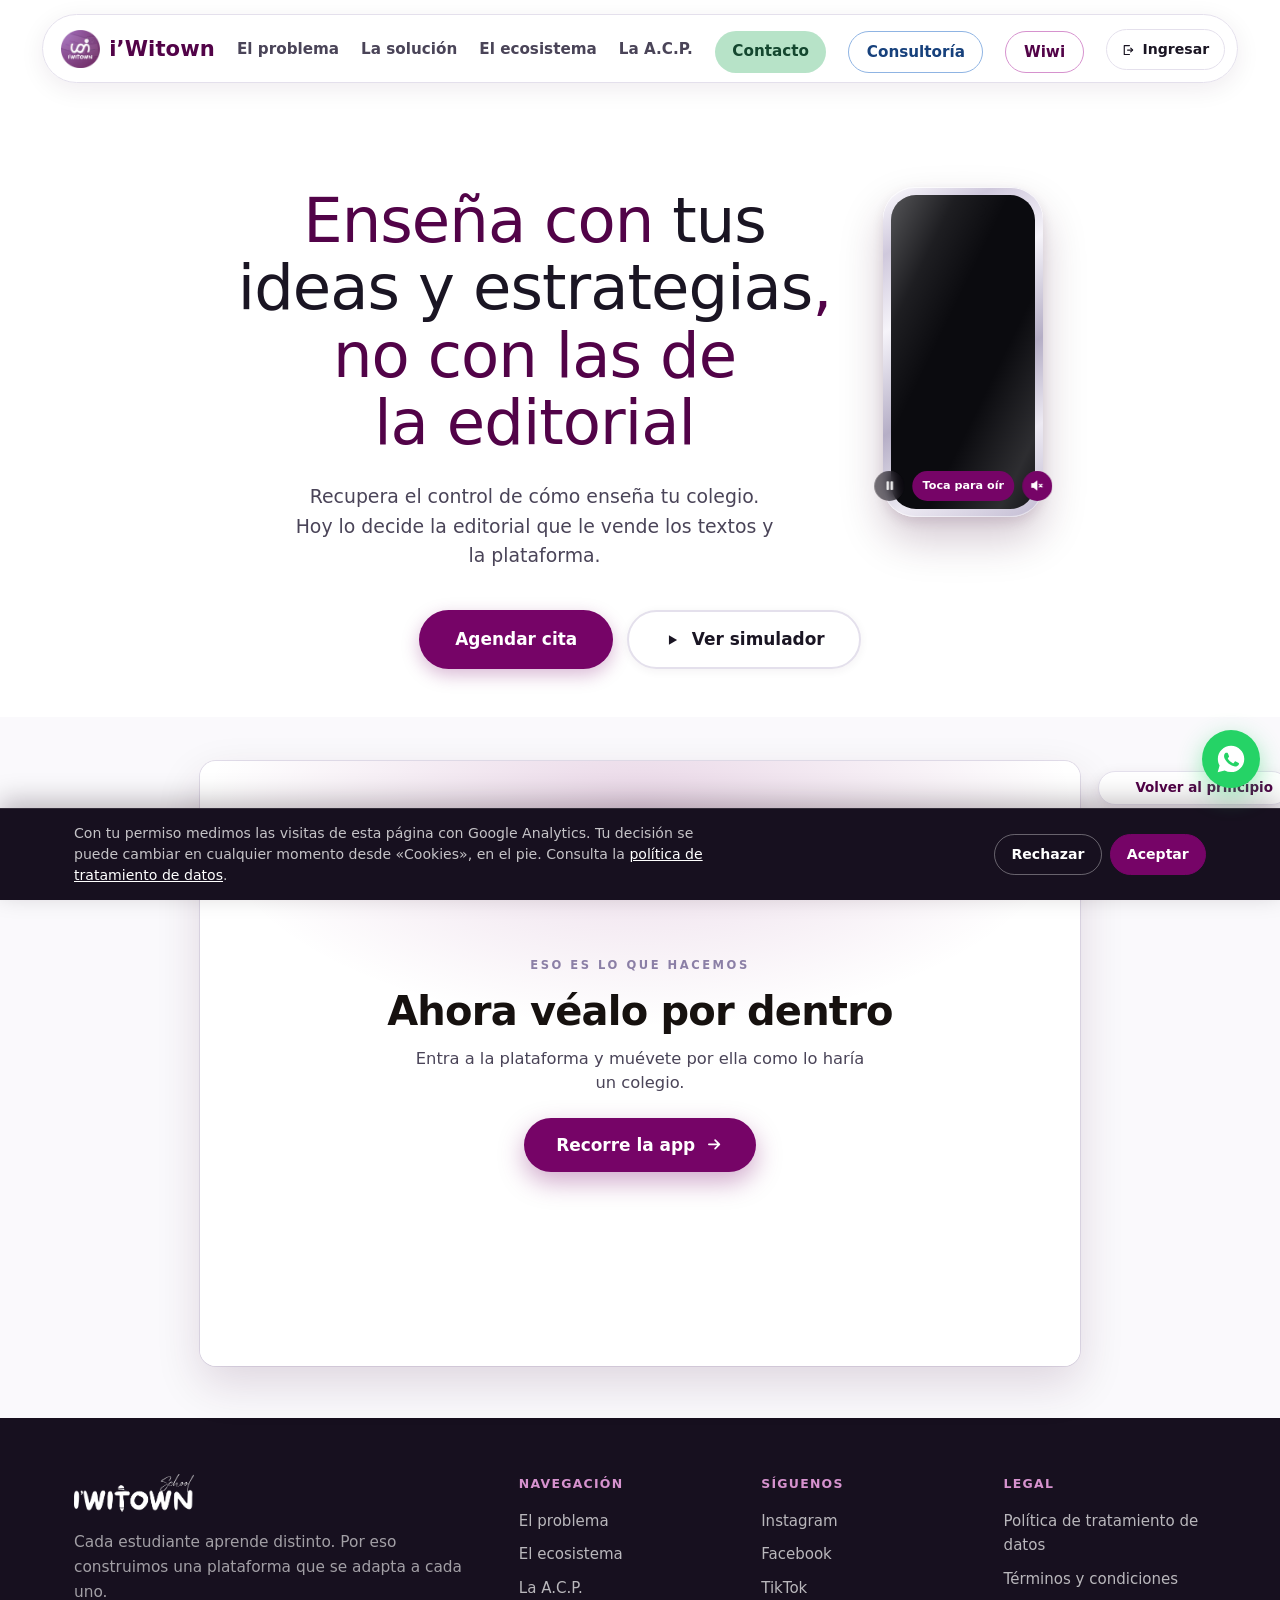
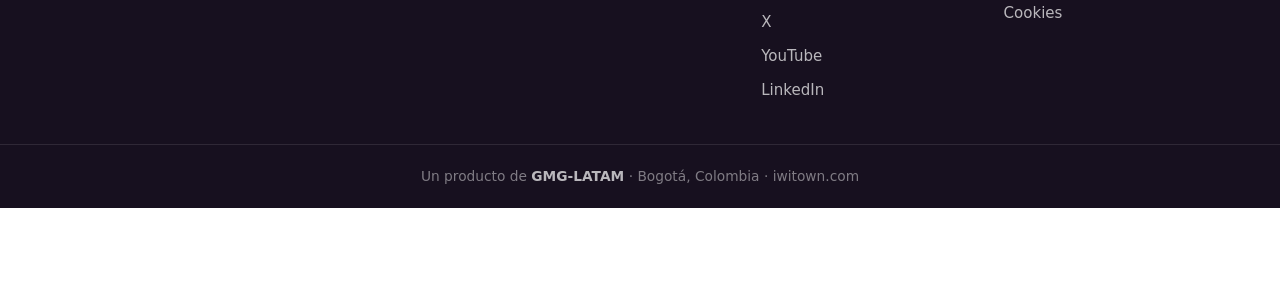
==== index.html @ f8444c2e "feat(analitica): GA4 que no mide a nadie sin permiso La landing pasa a medir visitas con Google Anal" ====
<!DOCTYPE html>
<html lang="es-CO">
<head>
<meta charset="UTF-8">
<meta name="viewport" content="width=device-width, initial-scale=1">

<!-- Los css, los js y los assets se piden con rutas relativas, y ahora la
     pagina se sirve tambien en /solucion, /acp... Sin esta base, una direccion
     con barra final (/solucion/) los buscaria en /solucion/css/ y la pagina
     saldria sin estilos. Una linea evita tener que volver absolutas las 42
     rutas del documento. -->
<base href="/">

<title>i'Witown — Que el colegio muestre su propia identidad</title>
<meta name="description" content="i'Witown es la plataforma EdTech colombiana que personaliza el aprendizaje de cada estudiante de primaria con la Arquitectura Cognitiva Personalizada. Un ecosistema completo para rectores, docentes, padres y estudiantes.">

<!-- ============================================================
     REDES SOCIALES (Open Graph) — REEMPLAZAR la URL del dominio
     y la imagen de portada cuando estén listas.
     ============================================================ -->
<meta property="og:type" content="website">
<meta property="og:title" content="i'Witown — Que el colegio muestre su propia identidad">
<meta property="og:description" content="Plataforma EdTech colombiana para colegios de primaria. Personaliza el aprendizaje de cada estudiante.">
<meta property="og:image" content="assets/img/og-portada.jpg">
<meta property="og:url" content="https://iwitown.com">
<meta name="theme-color" content="#5B21B6">

<!-- El icono de la pestaña, en cuatro tamaños. El navegador escoge el que le
     sirve: 32 px para la pestaña y 96 px para esa misma pestaña en pantallas
     Retina, 48 px es el que usa Google en los resultados de búsqueda, y 180 px
     cuando alguien guarda el sitio en la pantalla de un iPhone. Salen todos del
     mismo logo; se regeneran con ffmpeg si cambia. -->
<link rel="icon" href="assets/img/favicon-32.png?v=313" sizes="32x32" type="image/png">
<link rel="icon" href="assets/img/favicon-48.png?v=313" sizes="48x48" type="image/png">
<link rel="icon" href="assets/img/favicon-96.png?v=313" sizes="96x96" type="image/png">
<link rel="apple-touch-icon" href="assets/img/favicon-180.png?v=313" sizes="180x180">
<link rel="stylesheet" href="css/styles.css?v=313">
<link rel="stylesheet" href="css/simulador.css?v=313">
<link rel="stylesheet" href="css/actividades.css?v=313">
<link rel="stylesheet" href="css/presentacion.css?v=313">
<link rel="stylesheet" href="css/apps.css?v=313">
<link rel="stylesheet" href="css/consultoria.css?v=313">
</head>
<body>

<!-- =================== BARRA SUPERIOR =================== -->
<header class="nav" id="nav">
  <div class="contenedor nav__inner">
    <!-- El sello y el nombre llevan a sitios distintos: el sello
         abre la animación de la marca, el nombre va al inicio. -->
    <div class="nav__marca">
      <a href="/marca" class="nav__sello" id="navSello"
         aria-label="Ver la animación de la marca">
        <img src="assets/img/marca-circular.webp?v=313" alt="" class="nav__logo">
      </a>
      <a href="/" class="nav__nombre">i’Witown</a>
    </div>

    <nav class="nav__links" id="menu">
      <a href="/problema">El problema</a>
      <a href="/solucion">La solución</a>
      <a href="/ecosistema">El ecosistema</a>
      <a href="/acp">La A.C.P.</a>
      <a href="/contacto" class="nav__verde">Contacto</a>
      <a href="/consultoria" class="nav__azul">Consultoría</a>
      <!-- A dónde lleva se pone en js/script.js, en WIWI -->
      <a href="#" class="nav__wiwi" data-wiwi>Wiwi</a>
    </nav>


    <!-- Para quien ya tiene cuenta. La dirección está en js/script.js -->
    <a href="#" class="nav__ingresar" data-ingresar>
      <svg viewBox="0 0 24 24" aria-hidden="true">
        <path d="M14.4 4.4H5.6v15.2h8.8"/><path d="M11.2 12h8.4"/>
        <path d="M16.6 8.8 19.8 12l-3.2 3.2"/>
      </svg>
      Ingresar
    </a>

    <button class="nav__burger" id="burger" aria-label="Abrir menú" aria-expanded="false">
      <span></span><span></span><span></span>
    </button>
  </div>
</header>

<main>

<!-- ============================================================
     LA ANIMACIÓN DE LA MARCA

     Se abre al tocar el sello redondo del menú (el nombre de al
     lado sigue llevando al inicio). El video corre solo, sin
     controles; cuando termina, un círculo sale del centro y se va
     hasta el sello del menú, y ahí mismo se abre el inicio.

     ┌────────────────────────────────────────────────────────┐
     │  PARA CAMBIAR EL VIDEO                                   │
     │                                                          │
     │  Se reemplaza assets/video/marca.mp4 por otro con el     │
     │  mismo nombre. Los tiempos del círculo están arriba de   │
     │  js/marca.js.                                            │
     └────────────────────────────────────────────────────────┘
     ============================================================ -->
<section class="marca" id="marca" hidden>
  <div class="marca__escena" id="marcaEscena">
    <video class="marca__video" id="marcaVideo"
           src="assets/video/marca.mp4?v=313"
           muted playsinline preload="auto"></video>
  </div>
</section>

<!-- ============================================================
     0. LA PORTADA

     Lo primero que se ve. Dice en una frase qué hace i'Witown, y
     deja dos caminos: pedir una demo o ver el simulador.

     ┌──────────────────────────────────────────────────────────┐
     │  PARA CAMBIAR LA FRASE GRANDE                            │
     │                                                          │
     │  Está aquí mismo, en el h1. La parte que va en morado    │
     │  es la que está dentro de <span class="portada__…">.     │
     └──────────────────────────────────────────────────────────┘
     ============================================================ -->
<section class="portada" id="inicio">
  <div class="contenedor portada__inner">

    <div class="portada__texto">

    <h1 class="portada__titulo">
      Enseña con <span class="portada__resalte">tus ideas y estrategias</span>,
      no con las de la editorial
    </h1>

    <p class="portada__bajada">
      Recupera el control de cómo enseña tu colegio. Hoy lo decide la
      editorial que le vende los textos y la plataforma.
    </p>


    </div><!-- /portada__texto -->

    <!-- ============================================================
         EL CELULAR

         Un marco de vidrio con el video de la presentación adentro,
         en silencio y repitiéndose. Es el mismo archivo que usa el
         simulador de más abajo, así que no pesa el doble: el
         navegador lo baja una sola vez.

         El video ya viene vertical, grabado para esto. Es
         assets/video/portada-vertical.mp4: para cambiarlo, se
         reemplaza ese archivo y ya.
         ============================================================ -->
    <div class="portada__celular">
      <div class="celular">
        <span class="celular__isla" aria-hidden="true"></span>
        <video class="celular__video" id="celVideo" autoplay loop muted playsinline
               preload="auto" aria-label="Presentación de i'Witown">
          <source src="assets/video/portada-vertical.mp4?v=313" type="video/mp4">
        </video>
        <span class="celular__brillo" aria-hidden="true"></span>

        <!-- Los mandos. El de la izquierda pausa y sigue; el de la
             derecha prende y apaga el sonido. -->
        <div class="celular__mandos">
          <button type="button" class="celular__mando" id="celPausa" aria-label="Pausar">
            <svg class="celular__ico celular__ico--pausa" viewBox="0 0 24 24" aria-hidden="true">
              <rect x="7" y="5" width="3.6" height="14" rx="1.2"/>
              <rect x="13.4" y="5" width="3.6" height="14" rx="1.2"/>
            </svg>
            <svg class="celular__ico celular__ico--play" viewBox="0 0 24 24" aria-hidden="true">
              <path d="M8 5.4v13.2L19 12z"/>
            </svg>
          </button>

          <span class="celular__aviso" id="celAviso" aria-hidden="true">Toca para oír</span>

          <button type="button" class="celular__mando" id="celSonido" aria-label="Activar sonido">
            <svg class="celular__ico celular__ico--con" viewBox="0 0 24 24" aria-hidden="true">
              <path d="M4 9.2h3.4L12 5.4v13.2L7.4 14.8H4z"/>
              <path d="M15.6 9.4a3.6 3.6 0 0 1 0 5.2M18.2 7a7 7 0 0 1 0 10"/>
            </svg>
            <svg class="celular__ico celular__ico--sin" viewBox="0 0 24 24" aria-hidden="true">
              <path d="M4 9.2h3.4L12 5.4v13.2L7.4 14.8H4z"/>
              <path d="M16 10l4.4 4.4M20.4 10 16 14.4"/>
            </svg>
          </button>
        </div>
      </div>
    </div>

  </div>

  <!-- Los botones van aparte, fuera de las dos columnas: así quedan
       centrados con la página entera y no con la columna del texto. -->
  <div class="contenedor">
    <div class="portada__botones">
      <a href="/contacto" class="btn btn--morado btn--grande">Agendar cita</a>

      <!-- "data-reinicia" hace que la presentación vuelva a empezar
           desde el primer video. Lo maneja js/presentacion.js. -->
      <a href="/#presentacion" class="btn btn--linea btn--grande" data-reinicia>
        <svg viewBox="0 0 24 24" aria-hidden="true" class="portada__play">
          <path d="M8 5.6v12.8L19 12z"/>
        </svg>
        Ver simulador
      </a>
    </div>
  </div>

</section>

<!-- ============================================================
     1. PRESENTACIÓN INICIAL
     Video de la presentadora + transcripción que se va marcando
     al lado. Es lo primero que ve el visitante: para cuando llega
     al simulador, ya sabe cuál es el problema.

     El texto de la transcripción está en js/presentacion.js
     ============================================================ -->
<section class="pres" id="presentacion">
  <div class="contenedor">
    <!-- ============================================================
         EL MARCO

         Un solo recuadro de tamaño fijo. Los videos, la frase y la app
         van TODOS aquí adentro, uno encima del otro, y se van turnando.
         El marco nunca cambia de tamaño: lo que no quepa se desplaza
         por dentro.

         Para hacerlo más alto o más bajo se cambia la proporción en
         css/presentacion.css (.escenario { aspect-ratio }).
         ============================================================ -->
    <div class="escena">

    <div class="escenario">

    <!-- ---- PASO 1: los videos con sus subtítulos ---- -->
    <div class="pres__grid" id="pasoVideos">

      <!-- ---- Video ---- -->
      <figure class="pres__video">
        <!-- El archivo lo pone js/presentacion.js, que va pasando
             de un video al siguiente (lista PRES_VIDEOS). -->
        <video id="presVideo" muted autoplay playsinline preload="auto">
          Tu navegador no puede mostrar este video.
        </video>

        <!-- Sale solo si el navegador no deja arrancar el video solo -->
        <button type="button" class="pres__play" id="presPlay" hidden aria-label="Reproducir la presentación">
          <svg viewBox="0 0 24 24" aria-hidden="true"><path d="M8 5l12 7-12 7z"/></svg>
        </button>

        <!-- Pausa y detener. Solo salen en los videos que lo pidan:
             es el campo "controles" de js/presentacion.js. -->
        <div class="pres__mandos" id="presMandos" hidden>
          <button type="button" class="pres__mando" id="presPausa" aria-pressed="false">
            <svg class="pres__ico pres__ico--pausa" viewBox="0 0 24 24" aria-hidden="true">
              <rect x="6.5" y="5" width="4" height="14" rx="1.2"/>
              <rect x="13.5" y="5" width="4" height="14" rx="1.2"/>
            </svg>
            <svg class="pres__ico pres__ico--play" viewBox="0 0 24 24" aria-hidden="true">
              <path d="M8 5l11 7-11 7z"/>
            </svg>
            <span class="pres__mando-txt">Pausa</span>
          </button>

          <button type="button" class="pres__mando" id="presStop">
            <svg class="pres__ico" viewBox="0 0 24 24" aria-hidden="true">
              <rect x="6" y="6" width="12" height="12" rx="2"/>
            </svg>
            <span class="pres__mando-txt">Detener</span>
          </button>
        </div>

        <button type="button" class="pres__sonido" id="presSonido" aria-pressed="false">
          <svg viewBox="0 0 24 24" aria-hidden="true">
            <path d="M11 5L6 9H2v6h4l5 4z"/>
            <g class="pres__tachado"><path d="M22 9l-6 6M16 9l6 6"/></g>
            <g class="pres__onda"><path d="M15.5 8.5a5 5 0 0 1 0 7"/><path d="M18.5 6a9 9 0 0 1 0 12"/></g>
          </svg>
          <span class="pres__sonido-txt">Activar sonido</span>
        </button>

        <!-- Subtítulos sobre el video, estilo CC de YouTube.
             El texto lo pone js/presentacion.js; el color del banner
             se cambia en css/presentacion.css (--pres-cc-fondo). -->
        <div class="pres__cc" id="presCC" hidden>
          <span class="pres__cc-txt" id="presCCTxt"></span>
        </div>

        <div class="pres__barra"><span id="presProgreso"></span></div>
      </figure>

    </div><!-- /pres__grid — fin del paso de los videos -->

    <!-- ============================================================
         PASO 2: LA FRASE
         Sale cuando terminan los videos, en el mismo marco, y a los
         pocos segundos da paso a la app. El texto y los segundos que
         dura están en js/presentacion.js.
         ============================================================ -->
    <div class="frase" id="pasoFrase" hidden>
      <p class="frase__arriba" id="fraseArriba">Lo que debes esperar de una app escolar</p>
      <p class="frase__grande" id="fraseGrande">Presenta tus propios contenidos.</p>
    </div>

    <!-- ============================================================
         PASO 3: LA APP — SIMULADOR, VISTA 1: MODALIDAD
         Va dentro del mismo contenedor que los videos, para que se
         sienta una sola secuencia y no dos secciones distintas.
         Los textos, el tema y los recursos están en js/simulador.js.
         ============================================================ -->
    <div class="pres__app" id="pasoApp" hidden>

      <div class="sim__intro">
        <p class="sim__paso" id="simPaso">Paso 1 de 4</p>
        <p class="sim__instruccion">Haz clic en cualquier modalidad y míralo tú mismo</p>
        <button type="button" class="pres__volver" data-lleva="apps">← Volver al recorrido</button>
      </div>

    <div class="vt" id="simVentanaDocente">

      <div class="vt__barra">
        <svg class="vt__barra-ico" viewBox="0 0 24 24" aria-hidden="true"><rect x="3" y="3" width="18" height="18" rx="2"/><path d="M9 3v18"/></svg>
        <div class="vt__usuario">
          <p class="vt__nombre" id="simDocente">Diana Carolina Bustamante Miranda</p>
          <p class="vt__colegio" id="simColegio">Colegio Santa María</p>
        </div>
        <div class="vt__acciones">
          <svg class="vt__barra-ico" viewBox="0 0 24 24" aria-hidden="true"><path d="M18 8A6 6 0 0 0 6 8c0 7-3 9-3 9h18s-3-2-3-9"/><path d="M13.7 21a2 2 0 0 1-3.4 0"/></svg>
          <svg class="vt__barra-ico" viewBox="0 0 24 24" aria-hidden="true"><circle cx="12" cy="12" r="10"/><path d="M9.09 9a3 3 0 0 1 5.83 1c0 2-3 3-3 3"/><path d="M12 17h.01"/></svg>
          <span class="vt__marca">WITEACHER <em>i'Witown</em></span>
          <svg class="vt__barra-ico" viewBox="0 0 24 24" aria-hidden="true"><path d="M9 21H5a2 2 0 0 1-2-2V5a2 2 0 0 1 2-2h4"/><path d="M16 17l5-5-5-5"/><path d="M21 12H9"/></svg>
        </div>
      </div>

      <div class="vt__cuerpo">

        <!-- Menú lateral (decorativo, reproduce el de la plataforma real) -->
        <aside class="vt__lateral" aria-hidden="true">
          <span><svg viewBox="0 0 24 24"><path d="M3 9l9-7 9 7v11a2 2 0 0 1-2 2H5a2 2 0 0 1-2-2z"/><path d="M9 22V12h6v10"/></svg></span>
          <span><svg viewBox="0 0 24 24"><rect x="3" y="4" width="18" height="18" rx="2"/><path d="M16 2v4M8 2v4M3 10h18"/></svg></span>
          <span class="is-actual"><svg viewBox="0 0 24 24"><path d="M16 4h2a2 2 0 0 1 2 2v14a2 2 0 0 1-2 2H6a2 2 0 0 1-2-2V6a2 2 0 0 1 2-2h2"/><rect x="8" y="2" width="8" height="4" rx="1"/></svg></span>
          <span><svg viewBox="0 0 24 24"><path d="M4 19.5A2.5 2.5 0 0 1 6.5 17H20"/><path d="M6.5 2H20v20H6.5A2.5 2.5 0 0 1 4 19.5v-15A2.5 2.5 0 0 1 6.5 2z"/></svg></span>
          <span><svg viewBox="0 0 24 24"><path d="M22 10L12 5 2 10l10 5 10-5z"/><path d="M6 12v5c0 1 2.7 3 6 3s6-2 6-3v-5"/></svg></span>
          <span><svg viewBox="0 0 24 24"><rect x="3" y="11" width="18" height="10" rx="2"/><path d="M7 11V7a5 5 0 0 1 10 0v4"/></svg></span>
          <span><svg viewBox="0 0 24 24"><path d="M17 21v-2a4 4 0 0 0-4-4H5a4 4 0 0 0-4 4v2"/><circle cx="9" cy="7" r="4"/></svg></span>
          <span><svg viewBox="0 0 24 24"><path d="M10 13a5 5 0 0 0 7.5.5l3-3a5 5 0 0 0-7-7l-1.7 1.7"/><path d="M14 11a5 5 0 0 0-7.5-.5l-3 3a5 5 0 0 0 7 7l1.7-1.7"/></svg></span>
          <span><svg viewBox="0 0 24 24"><rect x="2" y="7" width="20" height="5" rx="1"/><path d="M4 12v9h16v-9M12 7v14"/></svg></span>
          <span><svg viewBox="0 0 24 24"><path d="M3 21h18M5 21V10l7-5 7 5v11M9 21v-6h6v6"/></svg></span>
          <span><svg viewBox="0 0 24 24"><circle cx="12" cy="8" r="4"/><path d="M6 21v-2a4 4 0 0 1 4-4h4a4 4 0 0 1 4 4v2"/></svg></span>
        </aside>

        <div class="vt__contenido">

          <div class="vt__tema">
            <div>
              <h3 id="simTema">Fracciones equivalentes</h3>
              <p class="vt__tema-meta" id="simMeta">Matemáticas · 4.º de primaria · Periodo 2</p>
            </div>
            <span class="vt__tema-etiqueta">Tema definido por el colegio</span>
          </div>

          <div class="vt__panel">
            <p class="vt__panel-titulo">Modalidad:</p>
            <div class="vt__grid" id="simGrid">
              <!-- Las modalidades se construyen desde js/simulador.js -->
            </div>
          </div>

          <div id="simResultado" hidden></div>

        </div>
      </div>
    </div>

    <!-- ============================================================
         VISTA DEL ESTUDIANTE — WIWI QUEST
         Se muestra cuando la modalidad escogida tiene una pantalla
         de estudiante definida en js/simulador.js (campo wiwiQuest).
         Los textos se llenan desde ese archivo; aquí solo va la
         estructura de la pantalla.
         ============================================================ -->
    <div class="wq" id="simWiwi" hidden>

      <div class="wq__ventana">

        <!-- ---- Barra superior ---- -->
        <div class="wq__barra">
          <div class="wq__menu">
            <svg viewBox="0 0 24 24" aria-hidden="true"><path d="M3 6h18M3 12h18M3 18h18"/></svg>
            <span>Menú</span>
          </div>

          <div class="wq__ident">
            <p class="wq__hola">
              <span class="wq__hola-txt">Hola <span id="wqNombre">Nicolas Alberto Páez López</span> - <span id="wqGrado">Primero</span></span>
              <span class="wq__saldo">Saldo: <span id="wqSaldo">$46.442</span></span>
            </p>
            <p class="wq__colegio" id="wqColegio">Colegio Santa María</p>
          </div>

          <div class="wq__barra-der">
            <svg viewBox="0 0 24 24" aria-hidden="true"><path d="M18 8A6 6 0 0 0 6 8c0 7-3 9-3 9h18s-3-2-3-9"/><path d="M13.7 21a2 2 0 0 1-3.4 0"/></svg>
            <svg viewBox="0 0 24 24" aria-hidden="true"><circle cx="12" cy="12" r="10"/><path d="M9.09 9a3 3 0 0 1 5.83 1c0 2-3 3-3 3"/><path d="M12 17h.01"/></svg>
            <span class="wq__marca">WITOWN<em>i'Witown</em></span>
          </div>
        </div>

        <div class="wq__cuerpo">

          <!-- ---- Menú lateral del estudiante (decorativo) ---- -->
          <aside class="wq__lateral" aria-hidden="true">
            <span><svg viewBox="0 0 24 24"><path d="M3 9l9-7 9 7v11a2 2 0 0 1-2 2H5a2 2 0 0 1-2-2z"/><path d="M9 22V12h6v10"/></svg></span>
            <span><svg viewBox="0 0 24 24"><circle cx="12" cy="12" r="3"/><path d="M19.4 15a1.65 1.65 0 0 0 .33 1.82l.06.06a2 2 0 1 1-2.83 2.83l-.06-.06a1.65 1.65 0 0 0-1.82-.33 1.65 1.65 0 0 0-1 1.51V21a2 2 0 0 1-4 0v-.09A1.65 1.65 0 0 0 9 19.4a1.65 1.65 0 0 0-1.82.33l-.06.06a2 2 0 1 1-2.83-2.83l.06-.06A1.65 1.65 0 0 0 4.6 15a1.65 1.65 0 0 0-1.51-1H3a2 2 0 0 1 0-4h.09A1.65 1.65 0 0 0 4.6 9a1.65 1.65 0 0 0-.33-1.82l-.06-.06a2 2 0 1 1 2.83-2.83l.06.06A1.65 1.65 0 0 0 9 4.6a1.65 1.65 0 0 0 1-1.51V3a2 2 0 0 1 4 0v.09a1.65 1.65 0 0 0 1 1.51 1.65 1.65 0 0 0 1.82-.33l.06-.06a2 2 0 1 1 2.83 2.83l-.06.06A1.65 1.65 0 0 0 19.4 9v.09a1.65 1.65 0 0 0 1.51 1H21a2 2 0 0 1 0 4h-.09a1.65 1.65 0 0 0-1.51 1z"/></svg></span>
            <span><svg viewBox="0 0 24 24"><path d="M18 8h1a4 4 0 0 1 0 8h-1"/><path d="M2 8h16v9a4 4 0 0 1-4 4H6a4 4 0 0 1-4-4z"/><path d="M6 1v3M10 1v3M14 1v3"/></svg></span>
            <span><svg viewBox="0 0 24 24"><circle cx="12" cy="8" r="6"/><path d="M15.5 13.5L17 22l-5-3-5 3 1.5-8.5"/></svg></span>
            <span><svg viewBox="0 0 24 24"><path d="M20.8 8.6a4.6 4.6 0 0 0-6.5 0L12 10.9 9.7 8.6a4.6 4.6 0 1 0-6.5 6.5l8.8 8.8 8.8-8.8a4.6 4.6 0 0 0 0-6.5z"/></svg></span>
            <span><svg viewBox="0 0 24 24"><path d="M16 4h2a2 2 0 0 1 2 2v14a2 2 0 0 1-2 2H6a2 2 0 0 1-2-2V6a2 2 0 0 1 2-2h2"/><rect x="8" y="2" width="8" height="4" rx="1"/><path d="M9 14l2 2 4-4"/></svg></span>
            <span><svg viewBox="0 0 24 24"><circle cx="12" cy="8" r="4"/><path d="M6 21v-2a4 4 0 0 1 4-4h4a4 4 0 0 1 4 4v2"/></svg></span>
          </aside>

          <!-- ---- Tablero de juego ---- -->
          <div class="wq__tablero">

            <svg class="wq__constelacion" viewBox="0 0 1200 620" preserveAspectRatio="none" aria-hidden="true">
              <g fill="none" stroke="#E9A79A" stroke-width="1">
                <path d="M80 50 L300 130 L520 30 L760 110 L980 50 L1150 140"/>
                <path d="M30 300 L240 380 L470 295 L700 420 L940 325 L1170 405"/>
                <path d="M110 570 L360 470 L600 565 L840 480 L1090 575"/>
                <path d="M300 130 L240 380 L360 470"/>
                <path d="M760 110 L700 420 L840 480"/>
                <path d="M980 50 L940 325 L1090 575"/>
              </g>
              <g fill="#E07A64">
                <circle cx="300" cy="130" r="4"/><circle cx="520" cy="30" r="3"/>
                <circle cx="760" cy="110" r="4"/><circle cx="980" cy="50" r="3"/>
                <circle cx="240" cy="380" r="4"/><circle cx="470" cy="295" r="3"/>
                <circle cx="700" cy="420" r="4"/><circle cx="940" cy="325" r="3"/>
                <circle cx="360" cy="470" r="4"/><circle cx="600" cy="565" r="3"/>
                <circle cx="840" cy="480" r="4"/><circle cx="1090" cy="575" r="3"/>
              </g>
            </svg>

            <div class="wq__top">
              <span class="wq__modo" id="wqModo">Refuerzo - Ganar examen</span>
              <span class="wq__reloj">
                <svg viewBox="0 0 24 24" aria-hidden="true"><circle cx="12" cy="13" r="8"/><path d="M12 9v4l2 2M9 2h6"/></svg>
                <b id="wqTiempo">00:11</b>
                <span class="wq__aciertos" id="wqAciertos">0/6 correctas</span>
              </span>
              <svg class="wq__expandir" viewBox="0 0 24 24" aria-hidden="true"><path d="M15 3h6v6M9 21H3v-6M21 3l-7 7M3 21l7-7"/></svg>
            </div>

            <div class="wq__audio">
              <svg viewBox="0 0 24 24" aria-hidden="true"><path d="M11 5L6 9H2v6h4l5 4z"/><path d="M15.5 8.5a5 5 0 0 1 0 7"/></svg>
              <span class="wq__switch"><i></i></span>
              <span>Audio</span>
            </div>

            <div class="wq__grid">

              <!-- Columna izquierda -->
              <div class="wq__izq">
                <p class="wq__meta">Tema: <b id="wqTema">Fraccionarios</b></p>
                <p class="wq__meta">Subtema: <b id="wqSubtema">Fracciones equivalentes</b></p>
                <p class="wq__meta">Principio: <b id="wqPrincipio">Rigor Conceptual</b> <span class="wq__info">i</span></p>

                <div class="wq__tarjeta">
                  <div class="wq__tarjeta-esq wq__tarjeta-esq--tl">
                    <span><svg viewBox="0 0 24 24"><path d="M3 6h18M8 6V4h8v2M19 6l-1 14H6L5 6"/></svg> 0</span>
                    <span><svg viewBox="0 0 24 24"><circle cx="18" cy="5" r="3"/><circle cx="6" cy="12" r="3"/><circle cx="18" cy="19" r="3"/><path d="M8.6 13.5l6.8 4M15.4 6.5l-6.8 4"/></svg> 0</span>
                  </div>

                  <!-- Robot oficial de Wiwi Quest.
                       El original es wiwiquest-app/src/assets/robot_wiwiquest.svg
                       (716 KB). Aquí va convertido a WebP: 28 KB, se ve igual. -->
                  <div class="wq__robot">
                    <img class="wq__robot-img" src="assets/img/robot_wiwiquest.webp"
                         alt="Robot de Wiwi Quest" width="150" height="225">
                  </div>

                  <div class="wq__tarjeta-esq wq__tarjeta-esq--br">
                    <span><svg viewBox="0 0 24 24"><path d="M20.8 8.6a4.6 4.6 0 0 0-6.5 0L12 10.9 9.7 8.6a4.6 4.6 0 1 0-6.5 6.5l8.8 8.8 8.8-8.8a4.6 4.6 0 0 0 0-6.5z"/></svg> 0</span>
                    <span><svg viewBox="0 0 24 24"><circle cx="12" cy="13" r="8"/><path d="M12 9v4l2 2M9 2h6"/></svg> 0</span>
                  </div>
                </div>

                <button type="button" class="wq__leer">
                  <svg viewBox="0 0 24 24" aria-hidden="true"><path d="M11 5L6 9H2v6h4l5 4z"/><path d="M15.5 8.5a5 5 0 0 1 0 7"/></svg>
                  Leer
                </button>

                <div class="wq__pregunta">
                  <span class="wq__puntos" id="wqPuntos">$200</span>
                  <p id="wqTexto">Dos fracciones equivalentes son aquellas que:</p>
                </div>

                <div class="wq__tiempo">
                  <div class="wq__tiempo-top">
                    <span>0 seg</span>
                    <span id="wqSegTotal">126 seg</span>
                  </div>
                  <div class="wq__tiempo-barra"><div class="wq__tiempo-fill" id="wqBarra"></div></div>
                  <div class="wq__tiempo-pie">
                    <span id="wqSegRest">114 seg</span>
                    <span class="wq__power"><svg viewBox="0 0 24 24" aria-hidden="true"><path d="M12 3v9"/><path d="M18.4 6.6a9 9 0 1 1-12.8 0"/></svg></span>
                  </div>
                </div>
              </div>

              <!-- Opciones de respuesta (se construyen desde js/simulador.js) -->
              <div class="wq__opciones" id="wqOpciones"></div>

              <!-- Barra de herramientas del estudiante -->
              <aside class="wq__rail" aria-hidden="true">
                <span class="wq__rail-item">
                  <span class="wq__avatar"><svg viewBox="0 0 24 24"><circle cx="12" cy="9" r="4"/><path d="M5 21v-1a7 7 0 0 1 14 0v1"/></svg></span>
                  Cuenta
                </span>
                <span class="wq__rail-item">
                  <span class="wq__rail-ico"><svg viewBox="0 0 24 24"><path d="M1 12s4-8 11-8 11 8 11 8-4 8-11 8-11-8-11-8z"/><circle cx="12" cy="12" r="3"/></svg></span>
                  Ver<br>respuesta
                </span>
                <span class="wq__rail-item">
                  <span class="wq__rail-ico"><svg viewBox="0 0 24 24"><path d="M2 3h6a4 4 0 0 1 4 4v14a3 3 0 0 0-3-3H2z"/><path d="M22 3h-6a4 4 0 0 0-4 4v14a3 3 0 0 1 3-3h7z"/></svg></span>
                  Ver<br>contexto
                </span>
                <span class="wq__rail-item">
                  <span class="wq__rail-ico"><svg viewBox="0 0 24 24"><circle cx="12" cy="12" r="9"/><path d="M8 12h8"/></svg></span>
                  Quitar<br>opciones
                </span>
                <span class="wq__rail-item">
                  <span class="wq__rail-ico"><svg viewBox="0 0 24 24"><circle cx="18" cy="5" r="3"/><circle cx="6" cy="12" r="3"/><circle cx="18" cy="19" r="3"/><path d="M8.6 13.5l6.8 4M15.4 6.5l-6.8 4"/></svg></span>
                  Compartir
                </span>
                <span class="wq__rail-item">
                  <span class="wq__rail-ico"><svg viewBox="0 0 24 24"><path d="M20.8 8.6a4.6 4.6 0 0 0-6.5 0L12 10.9 9.7 8.6a4.6 4.6 0 1 0-6.5 6.5l8.8 8.8 8.8-8.8a4.6 4.6 0 0 0 0-6.5z"/></svg></span>
                  Like
                </span>
              </aside>

            </div>
          </div>
        </div>

        <!-- ---- Modal de retroalimentación ----
             Sale solo al final del recorrido automático, o cuando el
             visitante acierta la pregunta. Los textos vienen de
             js/simulador.js, campo "retroalimentacion". -->
        <div class="wq-modal" id="wqModal" hidden>
          <div class="wq-modal__caja" role="dialog" aria-modal="true" aria-labelledby="wqModalTitulo">
            <span class="wq-modal__sello">Ratificación</span>
            <h3 id="wqModalTitulo">¡Eso es!</h3>
            <p class="wq-modal__texto" id="wqModalTexto"></p>
            <div class="wq-modal__nota">
              <strong>¿Y por qué la otra no?</strong>
              <span id="wqModalPorque"></span>
            </div>
            <div class="wq-modal__pie">
              <span class="wq-modal__puntos" id="wqModalPuntos">+200</span>
              <button type="button" class="btn btn--morado" id="wqModalCerrar">Entendido</button>
            </div>
          </div>
        </div>

      </div>

      <div class="wq__aviso">
        <p class="wq__aviso-txt">
          Así lo ve el estudiante · modalidad <strong id="wqModalidad">Afianzamiento</strong>
        </p>
        <button type="button" class="btn btn--fantasma" id="wqVolver">
          ← Volver a las modalidades
        </button>
      </div>

    </div>


    <!-- ---- El subtítulo del recorrido narrado ----
         Solo sale mientras el recorrido está andando. El guion y
         los tiempos están en js/recorrido.js. -->
    <div class="narra" id="narraBarra" hidden aria-live="polite">
      <p class="narra__txt" id="narraTxt"></p>
    </div>

    <!-- ---- Progreso y botones ---- -->
    <div class="sim__pie">
      <div class="sim__progreso">
        <p class="sim__contador" id="simContador">Has visto <strong>0</strong> modalidades</p>
        <div class="sim__barra-fondo"><div class="sim__barra" id="simBarra"></div></div>
      </div>

      <div class="sim__botones">
        <button type="button" class="btn btn--fantasma" id="simAuto">Ver el recorrido narrado</button>
        <button type="button" class="btn btn--morado" id="simContinuar" disabled>Continuar</button>
      </div>
    </div>

    </div><!-- /pres__app -->


    <!-- ============================================================
         PASO 4: LAS TARJETAS
         Sale al terminar el video de la profesora. De aquí salen los
         tres caminos, y a aquí se vuelve desde cualquiera de ellos.
         ============================================================ -->
    <!-- ---- PASO 3: el remate de la presentación ----
         Sale cuando se acaban los videos. Es el puente entre la
         presentación y el recorrido por la app. -->
    <div class="remate" id="pasoRemate" hidden>
      <p class="remate__arriba">Eso es lo que hacemos</p>
      <h3 class="remate__titulo">Ahora véalo por dentro</h3>
      <p class="remate__texto">
        Entra a la plataforma y muévete por ella como lo haría un colegio.
      </p>
      <button type="button" class="remate__boton" data-lleva="apps">
        Recorre la app
        <svg viewBox="0 0 24 24" aria-hidden="true"><path d="M5 12h13M13 6.5 18.5 12 13 17.5"/></svg>
      </button>
    </div>

    <!-- Las tres tarjetas y la rueda del selector se quitaron: ahora
         "Recorre la app" entra derecho al recorrido de las apps. -->

    <div class="apx" id="pasoApps" hidden>

      <!-- La fila de arriba: en qué app va el recorrido. Los nombres
           los pone js/ecosistema.js, con la lista ECO_RECORRIDO. -->
      <div class="apx__cabecera">
        <p class="apx__aviso">Así se ve por dentro</p>
        <div class="apx__pasos" id="apxPasos"></div>
      </div>

      <div class="apx__marco" id="apxMarco" aria-live="polite"></div>


    </div><!-- /apx -->

    <!-- ============================================================
         PASO 4-C: CONTACTO
         Los tres botones para pedir la visita. El número se cambia
         arriba de js/script.js; el de Teams abre el recuadro de la
         reunión (js/teams.js), que ofrece entrar ya o agendar.
         ============================================================ -->
    <div class="ctc" id="pasoContacto" hidden>

      <div class="ctc__cabecera">
        <button type="button" class="pres__volver" data-lleva="apps">← Volver al recorrido</button>
      </div>

      <div class="ctc__cuerpo">
        <h3 class="ctc__titulo">Contáctanos por el medio que gustes para una reunión</h3>

        <div class="ctc__botones">

          <button type="button" class="ctc__boton ctc__boton--teams" data-teams>
            <span class="ctc__ico">
              <svg viewBox="0 0 24 24" aria-hidden="true">
                <rect x="2" y="6" width="13" height="12" rx="2"/>
                <path d="M15 10l6-3.5v11L15 14"/>
              </svg>
            </span>
            <span class="ctc__texto">
              <strong>Reunión por Teams</strong>
              <em>Ahora mismo o cuando te sirva</em>
            </span>
          </button>

          <a class="ctc__boton ctc__boton--wa" data-wa
             data-wa-msg="Hola, vi la presentación de i'Witown y quiero agendar una visita para mi colegio.">
            <span class="ctc__ico">
              <svg viewBox="0 0 24 24" aria-hidden="true">
                <path d="M21 11.5a8.4 8.4 0 0 1-12.6 7.3L3 20.5l1.8-5.3A8.4 8.4 0 1 1 21 11.5z"/>
                <path d="M8.5 9c0 3 2.5 5.5 5.5 5.5"/>
              </svg>
            </span>
            <span class="ctc__texto">
              <strong>WhatsApp</strong>
              <em>Escríbenos y te respondemos</em>
            </span>
          </a>

          <a class="ctc__boton ctc__boton--mail" href="/conversemos">
            <span class="ctc__ico">
              <svg viewBox="0 0 24 24" aria-hidden="true">
                <rect x="2" y="4" width="20" height="16" rx="2"/>
                <path d="M2.5 6.5L12 13l9.5-6.5"/>
              </svg>
            </span>
            <span class="ctc__texto">
              <strong>Escríbenos</strong>
              <em>Déjanos un mensaje y te respondemos</em>
            </span>
          </a>

        </div>

        <p class="ctc__nota">La visita puede ser virtual o en el colegio. La decides tú.</p>
      </div>
    </div><!-- /ctc -->

    </div><!-- /escenario -->

    <!-- Atajo para volver a ver la presentación. Va POR FUERA del
         marco, a la derecha, y solo aparece cuando la presentación
         ya terminó. En pantallas donde no cabe al lado, se pasa
         debajo del marco. -->
    <button type="button" class="escena__atajo" id="presAtajo" data-reinicia hidden>
      <svg viewBox="0 0 24 24" aria-hidden="true">
        <path d="M4.5 12a7.5 7.5 0 1 0 2.2-5.3"/><path d="M4.2 4.8v4h4"/>
      </svg>
      Volver al principio
    </button>

    </div><!-- /escena -->

  </div>
</section>

<!-- =================== 2. LA REALIDAD =================== -->
<section class="seccion seccion--claro" id="problema">
  <div class="contenedor">
    <!-- Dos columnas: el mensaje a la izquierda y la tableta con las
         tres tarjetas a la derecha. En pantallas angostas se apilan. -->
    <div class="prob">

      <div class="prob__texto">
        <h2 class="prob__titulo">
          Sus familias <span class="prob__resalte">pueden irse</span>
          si no soluciona esto
        </h2>
        <p class="prob__bajada">
          Tres cosas que todos los que estamos en un colegio ya sabemos,
          pero que casi nadie dice en voz alta.
        </p>
        <p class="prob__pista">Toca cada una para verla</p>

        <!-- El mismo botón de la portada: la invitación a la demo no
             queda solo arriba del todo, sino también aquí. -->
        <a href="/contacto" class="btn btn--morado btn--grande prob__boton">Agendar cita</a>
      </div>

      <!-- La tableta. El marco es la foto assets/img/tablet.webp, que
           trae el hueco de la pantalla transparente: las tarjetas van
           DETRÁS y se asoman por ese hueco. -->
      <div class="prob__tableta">
        <div class="tableta">
          <div class="tableta__pantalla">
            <!-- El riel de la tableta. Va corriendo hacia arriba: primero
                 las tres tarjetas, después cada una sola con su imagen, y
                 de nuevo las tres. Las escenas de una sola tarjeta NO están
                 escritas aquí: las arma js/tableta.js clonando estas tres,
                 así el texto se cambia en un solo lugar. -->
            <div class="tableta__riel" id="tabRiel">
              <div class="tableta__escena tableta__escena--todas">
                  <article class="tarjeta tarjeta--dolor" data-foto="assets/img/problema/01.webp"
                           role="button" tabindex="0"
                           aria-label="Ver la imagen de: La plataforma que pagan no se adapta a nadie">
                    <span class="tarjeta__num">01</span>
                    <h3>La plataforma que pagan no se adapta a nadie</h3>
                    <p>
                      Trae su contenido y su orden. El colegio se acomoda.
                    </p>
                  </article>

                  <article class="tarjeta tarjeta--dolor" data-foto="assets/img/problema/02.webp"
                           role="button" tabindex="0"
                           aria-label="Ver la imagen de: Los textos se pagan, pero no se usan">
                    <span class="tarjeta__num">02</span>
                    <h3>Los textos se pagan, pero no se usan</h3>
                    <p>
                      La lista la arma la editorial. El reclamo lo recibe el colegio.
                    </p>
                  </article>

                  <article class="tarjeta tarjeta--dolor" data-foto="assets/img/problema/03.webp"
                           role="button" tabindex="0"
                           aria-label="Ver la imagen de: Las notas dicen qué se acordó, no qué entendió">
                    <span class="tarjeta__num">03</span>
                    <h3>Las notas dicen qué se acordó, no qué entendió</h3>
                    <p>
                      Miden lo que memorizó del texto, no lo que el colegio enseñó.
                    </p>
                  </article>
              </div>
            </div>
          </div>
          <img class="tableta__marco" src="assets/img/tablet.webp" alt="" aria-hidden="true">
        </div>
      </div>

    </div>

  </div>
</section>

<!-- =================== 3. BIFURCACIÓN POR AUDIENCIA =================== -->
<section class="seccion" id="solucion">
  <div class="contenedor">
    <!-- El título a la izquierda y los dos botones a la derecha, en la
         misma fila. En pantallas angostas se apilan y se centran. -->
    <header class="sol__cabecera">
      <h2 class="sol__titulo">
        Demuestra con datos <span class="sol__resalte">que el colegio enseña con lo suyo.</span>
      </h2>

      <!-- La frase del perfil que esté abierto. Cada una lleva el id de
           su panel en "data-enunciado"; las cambia js/script.js. -->
      <p class="sol__enunciado" data-enunciado="panel-rector">
        Por primera vez el contenido y las tareas salen de tu currículo, no del catálogo de una
        editorial. Y queda el dato que lo prueba.
      </p>
      <p class="sol__enunciado" data-enunciado="panel-papa" hidden>
        Vas a saber cómo va tu hijo todos los días. No solo cuando entreguen el boletín.
      </p>

      <!-- Los dos botones, a la derecha. La frase de cada perfil va
           dentro de su propio panel, justo debajo. -->
      <div class="sol__fila">
        <div class="tabs" role="tablist" aria-label="Escoge tu perfil">
          <button class="tab is-activa" role="tab" aria-selected="true" aria-controls="panel-rector" id="tab-rector">
            Soy rector o directivo
          </button>
          <button class="tab" role="tab" aria-selected="false" aria-controls="panel-papa" id="tab-papa">
            Soy papá o mamá
          </button>
        </div>
      </div>
    </header>

    <!-- ---- Panel RECTOR ---- -->
    <div class="panel is-activo" id="panel-rector" role="tabpanel" aria-labelledby="tab-rector">

      <!-- Los dos paneles tienen la misma forma: el celular a la izquierda
           y, a la derecha, la frase y las tarjetas. La clase
           "panel__grid--cel" es la que arma ese reparto. -->
      <div class="panel__grid panel__grid--cel">

        <!-- El celular. La foto assets/img/celular.webp tiene la pantalla
             BLANCA, no transparente: por eso el video o la imagen de cada
             tarjeta va ENCIMA, recortado al rectángulo de la pantalla.
             Lo maneja js/solucion.js. -->
        <div class="panel__lado">
          <div class="celsol">
            <img class="celsol__marco" src="assets/img/celular.webp" alt="" aria-hidden="true">
            <div class="celsol__pantalla"></div>
          </div>
        </div>

        <div class="panel__texto">

          <!-- Cada tarjeta manda una pantalla al celular de su panel:
               "data-sol" dice cuál. La que se está viendo se marca sola. -->
          <div class="aspectos">
            <article class="aspecto" data-sol="assets/img/solucion/5.webp" data-sol-nombre="Contenido propio, no contenido enlatado">
              <h3 class="aspecto__titulo">Contenido propio, no contenido enlatado</h3>
              <p class="aspecto__texto">Tus docentes arman los temas y las tareas con el currículo del colegio. La plataforma se adapta a tu PEI, no al revés.</p>
              <p class="aspecto__donde">i'Witeacher (asignación de tareas sin banco cerrado) · Work en la plataforma del estudiante</p>
            </article>

            <article class="aspecto" data-sol="assets/video/solucion-4.mp4?v=313" data-sol-desde="0" data-sol-nombre="Secciones para seguimiento">
              <h3 class="aspecto__titulo">Secciones para seguimiento</h3>
              <p class="aspecto__texto">Cada estudiante tiene su sección, con el historial de su proceso a la vista. Nadie tiene que pedir un informe para saber cómo va.</p>
            </article>

            <article class="aspecto" data-sol="assets/img/solucion/2.webp" data-sol-nombre="Agenda digital con firma">
              <h3 class="aspecto__titulo">Agenda digital con firma</h3>
              <p class="aspecto__texto">Ves en tiempo real quién leyó y quién firmó cada mensaje. Se acabaron las circulares perdidas en la mochila.</p>
            </article>

            <article class="aspecto" data-sol="assets/video/solucion-1.mp4?v=313" data-sol-nombre="Trazabilidad real de uso">
              <h3 class="aspecto__titulo">Trazabilidad real de uso</h3>
              <p class="aspecto__texto">Ves quién entra, qué usa y con qué frecuencia. No supones: verificas.</p>
            </article>

            <article class="aspecto" data-sol="assets/img/solucion/4.webp" data-sol-nombre="Se ve si comprendió, no solo si se acordó">
              <h3 class="aspecto__titulo">Se ve si comprendió, no solo si se acordó</h3>
              <p class="aspecto__texto">El seguimiento es por tema y no por promedio, así el colegio alcanza a intervenir antes del boletín y no después.</p>
            </article>

            <article class="aspecto" data-sol="assets/img/solucion/6.webp" data-sol-nombre="Cupos por curso en pantalla">
              <h3 class="aspecto__titulo">Cupos por curso en pantalla</h3>
              <p class="aspecto__texto">Grados, secciones, áreas y docentes asignados con el cupo disponible de cada curso al día.</p>
              <p class="aspecto__donde">AdmonWitown, asignaciones académicas</p>
            </article>

            <article class="aspecto" data-sol="assets/img/solucion/7.webp" data-sol-nombre="Ranking docente con estrellas">
              <h3 class="aspecto__titulo">Ranking docente con estrellas</h3>
              <p class="aspecto__texto">Padres y estudiantes califican, y tú ves el consolidado por docente. Evidencia, no percepción de pasillo.</p>
              <p class="aspecto__donde">AdmonWitown, ranking docente</p>
            </article>

            <article class="aspecto" data-sol="assets/img/solucion/8.webp" data-sol-nombre="Calendario institucional con recordatorio automático">
              <h3 class="aspecto__titulo">Calendario institucional con recordatorio automático</h3>
              <p class="aspecto__texto">Izadas, fechas evaluativas y eventos cargados una sola vez: le llegan al docente, al padre y al estudiante.</p>
              <p class="aspecto__donde">WiPlan (estudiante) · AdmonWitown · i'Witutor</p>
            </article>

            <article class="aspecto" data-sol="assets/img/solucion/9.webp" data-sol-nombre="Simulacros de pruebas estandarizadas">
              <h3 class="aspecto__titulo">Simulacros de pruebas estandarizadas</h3>
              <p class="aspecto__texto">El estudiante practica el formato de las pruebas desde la casa y tú ves el resultado por curso.</p>
              <p class="aspecto__donde">WiwiQuest (estudiante) · reportes en i'Witeacher</p>
            </article>

            <article class="aspecto" data-sol="assets/img/solucion/10.webp" data-sol-nombre="Motor de agentes de IA entrenados en la A.C.P.">
              <h3 class="aspecto__titulo">Motor de agentes de IA entrenados en la A.C.P.</h3>
              <p class="aspecto__texto">No es un chat genérico pegado encima de la plataforma: son agentes entrenados en la Arquitectura Cognitiva Personalizada, el marco pedagógico del colegio.</p>
              <p class="aspecto__donde">La A.C.P.</p>
            </article>
          </div>
        </div>

      </div>
    </div>

    <div class="panel" id="panel-papa" role="tabpanel" aria-labelledby="tab-papa" hidden>
      <div class="panel__grid panel__grid--cel">

        <div class="panel__lado">
          <div class="celsol">
            <img class="celsol__marco" src="assets/img/celular.webp" alt="" aria-hidden="true">
            <div class="celsol__pantalla"></div>
          </div>
        </div>

        <div class="panel__texto">

          <div class="aspectos">
            <article class="aspecto" data-sol="assets/img/solucion/papa-1.webp" data-sol-nombre="Seguimiento por tema, no por promedio">
              <h3 class="aspecto__titulo">Seguimiento por tema, no por promedio</h3>
              <p class="aspecto__texto">Ves en qué avanza y en qué necesita refuerzo, tema por tema.</p>
            </article>

            <article class="aspecto" data-sol="assets/img/solucion/papa-2.webp" data-sol-nombre="Se adapta a cómo aprende él">
              <h3 class="aspecto__titulo">Se adapta a cómo aprende él</h3>
              <p class="aspecto__texto">No al promedio del salón, no al ritmo del que va más rápido.</p>
            </article>

            <article class="aspecto" data-sol="assets/img/solucion/papa-3.webp" data-sol-nombre="Tu hijo va a querer entrar">
              <h3 class="aspecto__titulo">Tu hijo va a querer entrar</h3>
              <p class="aspecto__texto">Cada botón le abre un mundo de posibilidades académicas.</p>
            </article>

            <article class="aspecto" data-sol="assets/img/solucion/papa-4.webp" data-sol-nombre="El reporte te dice si comprendió">
              <h3 class="aspecto__titulo">El reporte te dice si comprendió</h3>
              <p class="aspecto__texto">No solo si se acordó el día del examen.</p>
            </article>

            <article class="aspecto" data-sol="assets/img/solucion/papa-5.webp" data-sol-nombre="Toda la comunicación en un solo canal">
              <h3 class="aspecto__titulo">Toda la comunicación en un solo canal</h3>
              <p class="aspecto__texto">Sin perderse entre cien mensajes de WhatsApp.</p>
            </article>

            <article class="aspecto" data-sol="assets/video/solucion-3.mp4?v=313" data-sol-nombre="Los papás ven al día qué han pagado">
              <h3 class="aspecto__titulo">Los papás ven al día qué han pagado</h3>
              <p class="aspecto__texto">Entras y ves mes por mes qué está al día y qué no. Sin llamar a preguntar y sin reclamos por un recibo que nadie encuentra.</p>
            </article>
          </div>
        </div>

        <div class="panel__pie">
          <p class="panel__remate">
            Si esto te hace sentido, la conversación no es con nosotros. Es con el colegio de tu hijo.
            Y si quieres, te ayudamos a tener esa conversación.
          </p>

          <a href="#" class="btn btn--wa" data-wa data-wa-msg="Hola, soy papá/mamá y quiero que el colegio de mi hijo conozca i'Witown.">
            <svg viewBox="0 0 24 24" aria-hidden="true" class="ico-wa"><path d="M12.04 2C6.58 2 2.13 6.45 2.13 11.91c0 1.75.46 3.45 1.32 4.95L2 22l5.25-1.38a9.9 9.9 0 0 0 4.79 1.22h.01c5.46 0 9.91-4.45 9.91-9.91C21.96 6.45 17.5 2 12.04 2zm5.8 14.18c-.24.68-1.42 1.32-1.95 1.36-.5.04-.98.22-3.3-.69-2.78-1.1-4.55-3.95-4.69-4.13-.14-.18-1.12-1.49-1.12-2.85 0-1.35.71-2.02.96-2.3.25-.27.55-.34.73-.34.18 0 .37 0 .53.01.17.01.4-.06.62.48.24.57.8 1.97.87 2.11.07.14.12.31.02.49-.09.18-.14.29-.28.45-.14.16-.29.36-.42.48-.14.14-.28.29-.12.57.16.27.72 1.18 1.54 1.91 1.06.94 1.95 1.23 2.23 1.37.27.14.43.12.59-.07.16-.18.68-.79.87-1.07.18-.27.37-.22.62-.13.25.09 1.6.75 1.87.89.27.14.45.2.52.32.07.11.07.65-.17 1.33z"/></svg>
            Quiero llevárselo a mi colegio
          </a>
        </div>
      </div>
    </div>
  </div>
</section>

<!-- =================== 4. EL ECOSISTEMA =================== -->
<section class="seccion seccion--oscuro" id="ecosistema">
  <div class="contenedor">
    <header class="seccion__head">
      <h2 class="eco-titulo">
        <span class="eco-titulo__no">No</span> es la <strong>app de una editorial</strong>.
        <span class="eco-titulo__remate">Es tu colegio completo.</span>
      </h2>
      <p class="seccion__intro">
        Cuatro plataformas, una para cada quien: rectoría, docentes, familias y estudiantes.
        Todas leen lo mismo, y lo que leen lo decide el colegio.
      </p>
    </header>

    <!-- Las cuatro plataformas, con sus iconos. Las arma
         js/plataformas.js, y ahí mismo se cambian los textos. -->
    <div id="ecoMapa"></div>

  </div>
</section>

<!-- =================== 5. LA A.C.P. =================== -->
<section class="seccion" id="acp">
  <div class="contenedor">
    <header class="seccion__head">
      <h2>Arquitectura Cognitiva Personalizada</h2>
      <p class="seccion__intro">
        <strong>La nota dice cuánto. No dice hasta dónde.</strong>
        La A.C.P. es el tratado cognitivo con el que el colegio ve en qué punto de la
        comprensión está cada estudiante y le propone qué sigue, a su propio ritmo.
      </p>
    </header>

    <!-- La progresión de la A.C.P.: cuatro momentos, con sus iconos.
         La arma js/acp.js, y ahí mismo se cambian los textos. -->
    <!-- El telón de fondo: un rectángulo morado con una red neuronal
         que se mueve despacio y un destello que lo cruza cada tanto.
         Es decoración; el contenido lo arma js/acp.js. -->
    <div class="acp-escena">
      <canvas class="acp-red" id="acpRed" aria-hidden="true"></canvas>
      <span class="acp-destello" aria-hidden="true"></span>

      <div class="acp-ruta" id="acpRuta"></div>
    </div>

    <p class="acp-remate">
      Con esta organización deja de existir el
      <strong>«le fue mal en Ciencias»</strong>:
      existe el principio exacto donde la comprensión se detuvo.
    </p>

    <div class="ciclo">
      <p class="ciclo__titulo">Y todo eso se materializa en un ciclo</p>
      <div class="ciclo__pasos">
        <span class="ciclo__paso">Incitación</span>
        <span class="ciclo__flecha" aria-hidden="true">→</span>
        <span class="ciclo__paso">Verificación</span>
        <span class="ciclo__flecha" aria-hidden="true">→</span>
        <span class="ciclo__paso">Ratificación</span>
      </div>
      <p class="ciclo__pie">
        Ahí está la diferencia con una plataforma que solo mide errores:
        <strong>aquí no solo se evalúa, se construye comprensión.</strong>
      </p>
    </div>

    <div class="metricas">
      <div class="metrica">
        <h4>Área Óptima</h4>
        <p>La zona donde el estudiante demuestra comprensión consolidada en un tema.</p>
      </div>
      <div class="metrica">
        <h4>Área de Interés</h4>
        <p>La zona donde muestra inclinación hacia ciertos contenidos, más allá de si ya los domina.</p>
      </div>
    </div>
  </div>
</section>


<!-- ============================================================
     CONSULTORÍA EN INNOVACIÓN EDUCATIVA

     El servicio, contado completo: de qué se parte, las dos
     innovaciones —la pedagógica y la tecnológica—, hasta dónde
     llega y cómo es el proceso.

     ┌──────────────────────────────────────────────────────────┐
     │  LOS TEXTOS NO ESTÁN AQUÍ                                │
     │                                                          │
     │  Están todos arriba de js/consultoria.js, en cinco       │
     │  listas. Aquí solo quedan los títulos y las frases       │
     │  grandes; lo demás lo arma ese archivo.                  │
     └──────────────────────────────────────────────────────────┘
     ============================================================ -->
<section class="seccion" id="consultoria">
  <div class="contenedor">

    <!-- El encabezado, con la foto detrás.

         ┌───────────────────────────────────────────────────────┐
         │  LA FOTO VA EN assets/img/consultoria.webp             │
         │                                                        │
         │  Se ve apagada detrás del texto; al tocarla, el texto  │
         │  se desvanece y la foto toma su color. Se vuelve a     │
         │  tocar y regresa el texto.                             │
         │                                                        │
         │  Si el archivo no está, el encabezado se ve normal,    │
         │  sin foto y sin nada que tocar.                        │
         └───────────────────────────────────────────────────────┘ -->
    <header class="seccion__head con-cabeza" id="conCabeza">
      <img class="con-cabeza__foto" id="conFoto" alt=""
           src="assets/img/consultoria.webp?v=313">

      <div class="con-cabeza__texto">
        <h2 class="con-titulo">
          Contrata Consultoría en <span class="con-titulo__fuerte">Innovación Educativa</span>
        </h2>
        <p class="seccion__intro">
          Transformamos la experiencia educativa conectando la identidad del colegio con su
          cultura, su realidad y su manera particular de enseñar.
        </p>
      </div>

      <button type="button" class="con-cabeza__pista" id="conPista" hidden>
        Toca la imagen
      </button>
    </header>

    <!-- Las cinco puertas. Los rótulos y los ganchos están en
         CON_PUERTAS, arriba de js/consultoria.js; aquí solo va la
         caja donde se dibujan. -->
    <div class="con-puertas" id="conPuertas"></div>

    <!-- Cada puerta abre uno de estos bloques. El que esté abierto
         se muestra y los otros cuatro se esconden: lo hace
         js/consultoria.js con el atributo "hidden". -->

    <!-- 1. De qué partimos -->
    <div class="con-cuarto" data-cuarto="identidad">
      <p class="con-bajada">
        Para diseñar innovación no partimos de una metodología de moda. Primero entendemos
        estas ocho cosas.
      </p>
      <div class="con-identidad" id="conIdentidad"></div>

      <p class="con-frase">
        No llevamos una innovación para que el colegio se adapte a ella.
        <strong>Diseñamos la innovación para que tenga sentido en el colegio.</strong>
      </p>
    </div>

    <!-- 2. Las dos innovaciones -->
    <div class="con-cuarto" data-cuarto="innovacion" hidden>
      <p class="con-bajada">
        Una pregunta cada una, y las dos empujan para el mismo lado.
      </p>
      <div class="con-innovacion" id="conInnovacion"></div>
    </div>

    <!-- 3. Para qué -->
    <div class="con-cuarto" data-cuarto="propositos" hidden>
      <p class="con-bajada">
        Tres propósitos, para que la tecnología no entre solo porque está de moda.
      </p>
      <div class="con-propositos" id="conPropositos"></div>
    </div>

    <!-- 4. Hasta dónde llega -->
    <div class="con-cuarto" data-cuarto="alcances" hidden>
      <p class="con-bajada">Ocho frentes de trabajo. Toca uno para ver qué incluye.</p>
      <div class="con-alcances" id="conAlcances"></div>
    </div>

    <!-- 5. El proceso -->
    <div class="con-cuarto" data-cuarto="proceso" hidden>
      <p class="con-bajada">
        No es una asesoría suelta: es un proceso completo de transformación del colegio.
      </p>
      <div class="con-proceso" id="conProceso"></div>
    </div>

    <!-- Cierre -->
    <p class="con-cierre">
      La innovación no consiste en hacer lo que otros colegios ya están haciendo.
      <strong>Consiste en encontrar nuevas formas de hacer realidad aquello que hace
      único a tu colegio.</strong>
    </p>
    <!-- "Agendar cita", fijo abajo mientras se lee la sección.
         Vive dentro de la sección, así que solo se ve en esta
         pestaña y desaparece al cambiar de pestaña. -->
    <a href="/contacto" class="con-flota">
      <svg viewBox="0 0 24 24" aria-hidden="true">
        <rect x="3.5" y="5" width="17" height="15.5" rx="2"/>
        <path d="M3.5 10h17M8 3v4M16 3v4"/>
      </svg>
      Agendar cita
    </a>


  </div>
</section>

<!-- =================== CONTACTO: LAS MANERAS DE HABLAR =============
     Esta es la pestaña "Contacto" del menú: las cuatro maneras de
     comunicarse y los datos. El formulario vive en su propia sección,
     aquí abajo, y es a donde lleva "Escríbenos". "Agendar cita" trae
     aquí, a las cuatro maneras de hablar. -->
<section class="seccion seccion--oscuro" id="contacto">
  <div class="contenedor">

    <!-- Dos columnas: la foto a la izquierda y las cuatro maneras de
         hablar con nosotros a la derecha. En el teléfono se apilan. -->
    <div class="ctc-dos">

      <!-- El video de la asesora. Arranca mudo —lo exige el navegador—
           y al terminar deja en su lugar la foto. Lo maneja
           js/asesora.js; los dos archivos se cambian aquí. -->
      <div class="ctc-video" id="ctcVideo">
        <!-- Sin "poster" a propósito: si no, lo primero que se vería
             sería la foto, y esta sección abre con el video. -->
        <!-- preload="metadata": este video vive al final de la pagina. Con
             preload="auto" el celular se bajaba sus 0,7 MB al abrir, peleando
             banda con lo que si se ve. Lo carga js/asesora.js al llegar. -->
        <video playsinline muted preload="metadata">
          <source src="assets/video/asesora.mp4?v=313" type="video/mp4">
        </video>

        <img class="ctc-video__final" src="assets/img/asesora.webp?v=313"
             alt="Asesora de i'Witown lista para atender" aria-hidden="true">

        <div class="ctc-video__mandos">
          <button type="button" class="vid-boton" data-pausa aria-label="Pausar">
            <svg viewBox="0 0 24 24" aria-hidden="true" class="vid-boton__pausa">
              <rect x="7" y="5" width="3.6" height="14" rx="1.2"/>
              <rect x="13.4" y="5" width="3.6" height="14" rx="1.2"/>
            </svg>
            <svg viewBox="0 0 24 24" aria-hidden="true" class="vid-boton__play">
              <path d="M8 5.6v12.8L19 12z"/>
            </svg>
          </button>

          <span class="ctc-video__aviso">Toca para oír</span>

          <button type="button" class="vid-boton" data-sonido aria-label="Activar sonido" aria-pressed="false">
            <svg viewBox="0 0 24 24" aria-hidden="true">
              <path d="M4 9.5v5h3.2L12 18.5v-13L7.2 9.5H4z"/>
              <path class="vid-boton__onda" d="M15.5 9.2a4 4 0 0 1 0 5.6"/>
              <path class="vid-boton__onda" d="M18 6.8a7.4 7.4 0 0 1 0 10.4"/>
            </svg>
          </button>
        </div>
      </div>

      <div class="ctc-dos__lado">
        <!-- Las cuatro maneras de hablar con nosotros, debajo del formulario.
             Los enlaces no van escritos aquí: los pone js/script.js con los
             datos de la cabecera de ese archivo (WHATSAPP, CORREO). -->
        <div class="ctc__botones ctc__botones--fila">

          <button type="button" class="ctc__boton ctc__boton--teams" data-teams>
            <span class="ctc__ico">
              <svg viewBox="0 0 24 24" aria-hidden="true">
                <rect x="2" y="6" width="13" height="12" rx="2"/>
                <path d="M15 10l6-3.5v11L15 14"/>
              </svg>
            </span>
            <span class="ctc__texto">
              <strong>Reunión por Teams</strong>
              <em>Ahora mismo o cuando te sirva</em>
            </span>
          </button>

          <a class="ctc__boton ctc__boton--wa" data-wa
             data-wa-msg="Hola, quiero hablar sobre i'Witown para mi colegio.">
            <span class="ctc__ico">
              <svg viewBox="0 0 24 24" aria-hidden="true">
                <path d="M21 11.5a8.4 8.4 0 0 1-12.6 7.3L3 20.5l1.8-5.3A8.4 8.4 0 1 1 21 11.5z"/>
                <path d="M8.5 9c0 3 2.5 5.5 5.5 5.5"/>
              </svg>
            </span>
            <span class="ctc__texto">
              <strong>WhatsApp</strong>
              <em>Escríbenos y te respondemos</em>
            </span>
          </a>

          <a class="ctc__boton ctc__boton--mail" href="/conversemos">
            <span class="ctc__ico">
              <svg viewBox="0 0 24 24" aria-hidden="true">
                <rect x="2" y="4" width="20" height="16" rx="2"/>
                <path d="M2.5 6.5L12 13l9.5-6.5"/>
              </svg>
            </span>
            <span class="ctc__texto">
              <strong>Escríbenos</strong>
              <em>Déjanos un mensaje y te respondemos</em>
            </span>
          </a>

          <button type="button" class="ctc__boton ctc__boton--cal" data-teams="calendario">
            <span class="ctc__ico">
              <svg viewBox="0 0 24 24" aria-hidden="true">
                <rect x="3" y="5" width="18" height="16" rx="2"/>
                <path d="M3 10h18M8 3v4M16 3v4"/>
              </svg>
            </span>
            <span class="ctc__texto">
              <strong>Calendario</strong>
              <em>Escoge tú el día y la hora</em>
            </span>
          </button>

        </div>
      </div>
    </div>

    <!-- Los datos de contacto, como pie de la sección -->
    <ul class="contacto__datos contacto__datos--pie">
      <!-- REEMPLAZAR: los tres datos de abajo -->
      <li><span>Correo</span> <a href="mailto:contacto@iwitown.com">contacto@iwitown.com</a></li>
      <li><span>Teléfono</span> <a href="tel:+573236007819">+57 323 600 7819</a></li>
      <li><span>Dónde estamos</span> Cra 16 No 80 - 74, Oficina 502 — Bogotá 111411, Colombia</li>
    </ul>
  </div>
</section>

<!-- =================== EL FORMULARIO =================== -->
<section class="seccion" id="conversemos">
  <div class="contenedor">

    <!-- El formulario a la izquierda y, a la derecha, el video que
         al terminar deja la foto del asesor. -->
    <div class="conv">

      <div class="conv__forma">
        <!-- ---- FORMULARIO ----
             Ocupa el ancho entero y reparte los campos en tres columnas.
             En pantallas angostas se apilan solos. -->
        <div class="form-caja form-caja--ancha">
          <h3>Deja tu mensaje y te contactamos</h3>
          <p class="form-caja__sub">Cuéntanos qué necesitas y te respondemos nosotros.</p>

          <form id="formContacto" action="/api/contacto" method="POST" novalidate>
            <!-- Trampa anti-spam: si un robot la llena, el envío se descarta. No la borres. -->
            <div class="miel" aria-hidden="true">
              <label>No llenar este campo <input type="text" name="website" tabindex="-1" autocomplete="off"></label>
            </div>

            <div class="form-rejilla">
              <div class="campo">
                <label for="nombre">Nombre completo *</label>
                <input type="text" id="nombre" name="nombre" required maxlength="120" autocomplete="name">
              </div>

              <div class="campo">
                <label for="rol">¿Quién eres? *</label>
                <select id="rol" name="rol" required>
                  <option value="">Selecciona una opción</option>
                  <option value="rector">Rector o dueño de colegio</option>
                  <option value="coordinador">Coordinador académico</option>
                  <option value="docente">Docente</option>
                  <option value="padre">Papá o mamá</option>
                  <option value="otro">Otro</option>
                </select>
              </div>


              <div class="campo">
                <label for="correo">Correo electrónico *</label>
                <input type="email" id="correo" name="correo" required maxlength="150" autocomplete="email">
              </div>

              <div class="campo">
                <label for="telefono">WhatsApp o teléfono *</label>
                <input type="tel" id="telefono" name="telefono" required maxlength="30" autocomplete="tel">
              </div>

              <div class="campo">
                <label for="ciudad">Ciudad</label>
                <input type="text" id="ciudad" name="ciudad" maxlength="80">
              </div>


              <div class="campo campo--dos-columnas">
                <label for="mensaje">Escríbenos / pregúntanos</label>
                <textarea id="mensaje" name="mensaje" rows="3" maxlength="1000"></textarea>
              </div>

              <!-- Ley 1581 de 2012 (Habeas Data). No quitar esta casilla. -->
              <div class="campo campo--check campo--ancho">
                <label>
                  <input type="checkbox" name="autoriza" value="si" required>
                  <span>Autorizo el tratamiento de mis datos personales conforme a la
                  <a href="https://www.politicasprivacidadwitcoins.com/" target="_blank" rel="noopener">política de tratamiento de datos</a>.</span>
                </label>
              </div>
            </div>

            <div class="form-enviar">
              <button type="submit" class="btn btn--morado" id="btnEnviar">Enviar mensaje</button>
            </div>

            <p class="form-msg" id="formMsg" role="status" aria-live="polite"></p>
          </form>
        </div>
      </div>

      <div class="conv__lado">
        <div class="ctc-video">
          <!-- Sin "poster": abre con el video, no con la foto -->
          <!-- preload="metadata": son 2,7 MB al final de la pagina. Antes se
               bajaban al abrir aunque nadie llegara hasta aca. -->
          <video playsinline muted preload="metadata">
            <source src="assets/video/asesor.mp4?v=313" type="video/mp4">
          </video>

          <img class="ctc-video__final" src="assets/img/asesor.webp?v=313"
               alt="Asesor de i'Witown listo para atender" aria-hidden="true">

          <div class="ctc-video__mandos">
            <button type="button" class="vid-boton" data-pausa aria-label="Pausar">
              <svg viewBox="0 0 24 24" aria-hidden="true" class="vid-boton__pausa">
                <rect x="7" y="5" width="3.6" height="14" rx="1.2"/>
                <rect x="13.4" y="5" width="3.6" height="14" rx="1.2"/>
              </svg>
              <svg viewBox="0 0 24 24" aria-hidden="true" class="vid-boton__play">
                <path d="M8 5.6v12.8L19 12z"/>
              </svg>
            </button>

            <span class="ctc-video__aviso">Toca para oír</span>

            <button type="button" class="vid-boton" data-sonido aria-label="Activar sonido" aria-pressed="false">
              <svg viewBox="0 0 24 24" aria-hidden="true">
                <path d="M4 9.5v5h3.2L12 18.5v-13L7.2 9.5H4z"/>
                <path class="vid-boton__onda" d="M15.5 9.2a4 4 0 0 1 0 5.6"/>
                <path class="vid-boton__onda" d="M18 6.8a7.4 7.4 0 0 1 0 10.4"/>
              </svg>
            </button>
          </div>
        </div>
      </div>
    </div>
  </div>
</section>




</main>

<!-- =================== PIE =================== -->
<footer class="pie">
  <div class="contenedor pie__inner">
    <div>
      <img src="assets/img/logo-iwitown.png" alt="i'Witown School" class="pie__logo">
      <p class="pie__frase">Cada estudiante aprende distinto. Por eso construimos una plataforma que se adapta a cada uno.</p>
    </div>
    <div class="pie__col">
      <p class="pie__titulo">Navegación</p>
      <a href="/problema">El problema</a>
      <a href="/ecosistema">El ecosistema</a>
      <a href="/acp">La A.C.P.</a>
    </div>
    <div class="pie__col">
      <p class="pie__titulo">Síguenos</p>
      <a href="https://www.instagram.com/iwitown" target="_blank" rel="noopener">Instagram</a>
      <a href="https://www.facebook.com/share/1MPWQTf7HE/" target="_blank" rel="noopener">Facebook</a>
      <a href="https://www.tiktok.com/@iwitown_" target="_blank" rel="noopener">TikTok</a>
      <a href="https://x.com/witcoins" target="_blank" rel="noopener">X</a>
      <a href="https://www.youtube.com/@iwitown" target="_blank" rel="noopener">YouTube</a>
      <a href="https://www.linkedin.com/company/gain-money-group/" target="_blank" rel="noopener">LinkedIn</a>
    </div>
    <div class="pie__col">
      <p class="pie__titulo">Legal</p>
      <a href="https://www.politicasprivacidadwitcoins.com/" target="_blank" rel="noopener">Política de tratamiento de datos</a>
      <a href="https://www.politicasprivacidadwitcoins.com/terminos-y-condiciones" target="_blank" rel="noopener">Términos y condiciones</a>
      <!-- Retirar el permiso tiene que ser tan facil como darlo: este enlace
           vuelve a mostrar el aviso. Lo maneja js/analitica.js. -->
      <button type="button" class="pie__boton" data-cookies>Cookies</button>
    </div>
  </div>
  <div class="pie__base">
    <p>Un producto de <strong>GMG-LATAM</strong> · Bogotá, Colombia · iwitown.com</p>
  </div>
</footer>

<!-- Botón flotante de WhatsApp -->
<a href="#" class="wa-flotante" data-wa data-wa-msg="Hola, vi la página de i'Witown y quiero más información." aria-label="Escribir por WhatsApp">
  <svg viewBox="0 0 24 24" aria-hidden="true"><path d="M12.04 2C6.58 2 2.13 6.45 2.13 11.91c0 1.75.46 3.45 1.32 4.95L2 22l5.25-1.38a9.9 9.9 0 0 0 4.79 1.22h.01c5.46 0 9.91-4.45 9.91-9.91C21.96 6.45 17.5 2 12.04 2zm5.8 14.18c-.24.68-1.42 1.32-1.95 1.36-.5.04-.98.22-3.3-.69-2.78-1.1-4.55-3.95-4.69-4.13-.14-.18-1.12-1.49-1.12-2.85 0-1.35.71-2.02.96-2.3.25-.27.55-.34.73-.34.18 0 .37 0 .53.01.17.01.4-.06.62.48.24.57.8 1.97.87 2.11.07.14.12.31.02.49-.09.18-.14.29-.28.45-.14.16-.29.36-.42.48-.14.14-.28.29-.12.57.16.27.72 1.18 1.54 1.91 1.06.94 1.95 1.23 2.23 1.37.27.14.43.12.59-.07.16-.18.68-.79.87-1.07.18-.27.37-.22.62-.13.25.09 1.6.75 1.87.89.27.14.45.2.52.32.07.11.07.65-.17 1.33z"/></svg>
</a>

<!-- ============================================================
     EL VISOR DE IMÁGENES
     Se abre al tocar una tarjeta de "El problema". Lo maneja
     js/lupa.js; la imagen de cada tarjeta es su "data-foto".
     ============================================================ -->
<!-- =================== LA REUNIÓN ===================
     Dos caminos, los dos dentro de este recuadro:

       - Entrar ahora: deja nombre, celular y correo, se le abre la sala de
         Teams en otra pestaña y /api/sala nos avisa de que está esperando.
       - Calendario: escoge día y hora entre los cupos que da /api/horas,
         deja sus datos y /api/agendar reserva y manda la invitación.

     Las horas libres se definen en AGENDA, en landingAgenda.js del repo
     witown-cloud-functions. Lo pinta js/teams.js, y el título y la bajada
     de aquí abajo los reescribe según el paso.
     ============================================================ -->
<div class="teams" id="teamsCaja" hidden>
  <div class="teams__tarjeta" role="dialog" aria-modal="true" aria-labelledby="teamsTitulo">

    <button type="button" class="teams__cerrar" id="teamsCerrar" aria-label="Cerrar">
      <svg viewBox="0 0 24 24" aria-hidden="true"><path d="M6 6l12 12M18 6 6 18"/></svg>
    </button>

    <p class="teams__ojo">Reunión por Teams</p>
    <h3 class="teams__titulo" id="teamsTitulo">¿Hablamos ahora o lo agendamos?</h3>
    <p class="teams__bajada" id="teamsBajada">Si entras ahora, te avisamos a nosotros y alguien
      se conecta contigo en un momento. Si prefieres, escoge el día y la hora que te sirva.</p>

    <!-- Acá lo pinta js/teams.js: primero los dos caminos, y después el que
         se escoja —entrar ya o el calendario, paso por paso—. -->
    <div class="teams__agenda" id="teamsAgenda"></div>

    <p class="teams__aviso" id="teamsAviso" role="status" aria-live="polite"></p>
  </div>
</div>

<div class="lupa" id="lupa" hidden>
  <button type="button" class="lupa__cerrar" id="lupaCerrar" aria-label="Cerrar">
    <svg viewBox="0 0 24 24" aria-hidden="true"><path d="M6 6l12 12M18 6 6 18"/></svg>
  </button>
  <figure class="lupa__caja">
    <img class="lupa__foto" id="lupaFoto" src="" alt="">
    <figcaption class="lupa__pie" id="lupaPie"></figcaption>
  </figure>
</div>

<script src="js/lupa.js?v=313"></script>
<script src="js/tableta.js?v=313"></script>
<script src="js/solucion.js?v=313"></script>
<script src="js/vistas.js?v=313"></script>
<script src="js/portada.js?v=313"></script>
<script src="js/script.js?v=313"></script>
<script src="js/actividades.js?v=313"></script>
<script src="js/simulador.js?v=313"></script>
<script src="js/recorrido.js?v=313"></script>
<script src="js/app-visor.js?v=313"></script>
<script src="js/witutor-pantallas.js?v=313"></script>
<script src="js/witutor.js?v=313"></script>
<script src="js/witeacher.js?v=313"></script>
<script src="js/iwitown.js?v=313"></script>
<script src="js/admon.js?v=313"></script>
<script src="js/mapa.js?v=313"></script>
<script src="js/acp.js?v=313"></script>
<script src="js/acp-red.js?v=313"></script>
<script src="js/consultoria.js?v=313"></script>
<script src="js/plataformas.js?v=313"></script>
<script src="js/asesora.js?v=313"></script>
<script src="js/teams.js?v=313"></script>
<script src="js/marca.js?v=313"></script>
<script src="js/ecosistema.js?v=313"></script>
<script src="js/presentacion.js?v=313"></script>
<script src="js/analitica.js?v=313"></script>
</body>
</html>
---- css/styles.css ----
/* ============================================================
   i'Witown — Landing page
   Un producto de GMG-LATAM

   ┌──────────────────────────────────────────────────────┐
   │  TODO LO QUE SE CAMBIA ESTÁ EN ESTE PRIMER BLOQUE.   │
   │  Colores, fuentes y espaciados. No hay que buscar    │
   │  nada más abajo.                                     │
   └──────────────────────────────────────────────────────┘
   ============================================================ */

:root {
  /* ============================================================
     COLORES DE MARCA

     El color de i'Witown es el --morado-700: #520348. Los demás
     escalones salen de ese mismo tono, unos más claros y otros
     más oscuros, para que todo combine sin tener que escoger
     color por color.

     Para cambiar el color de la marca se cambia el 700 y se
     ajustan los otros seis en la misma dirección.
     ============================================================ */
  --morado-900: #36022F;   /* fondos oscuros */
  --morado-800: #45023C;
  --morado-700: #520348;   /* color principal de marca */
  --morado-600: #760467;   /* botones y acentos */
  --morado-300: #D692CE;
  --morado-100: #F7E6F5;   /* fondos suaves */
  --morado-050: #FBF3FA;

  /* El verde del botón "Contacto" del menú: pastel, no neón */
  --verde-suave:       #B7E3C8;
  --verde-suave-hondo: #A2D8B7;
  --verde-tinta:       #14472F;

  /* El azul del botón "Consultoría": va delineado, no relleno,
     para que el verde de Contacto siga siendo el que llama. */
  --azul-linea:  #8FB4E3;
  --azul-tinta:  #17417C;
  --azul-suave:  #EEF4FC;

  --whatsapp:   #25D366;
  --whatsapp-oscuro: #1DA851;

  --tinta:      #1A1523;   /* texto principal */
  --tinta-suave:#4A4458;   /* texto secundario */
  --gris-borde: #E4E0EC;
  --blanco:     #FFFFFF;
  --hueso:      #FAF9FC;

  /* ---- TIPOGRAFÍA ----
     Por defecto usa la fuente del sistema, así se ve bien en
     cualquier computador sin depender de internet.
     Para poner las fuentes de la marca, ver el bloque @font-face
     que está justo debajo de este :root. */
  --fuente-titulos: "IwitownDisplay", "Segoe UI", system-ui, -apple-system, "Helvetica Neue", Arial, sans-serif;
  --fuente-texto:   "IwitownTexto", "Segoe UI", system-ui, -apple-system, "Helvetica Neue", Arial, sans-serif;

  /* ---- MEDIDAS ---- */
  --ancho-max: 1180px;
  --radio: 14px;
  --radio-chico: 9px;
  --sombra: 0 4px 24px rgba(54, 2, 47, .08);
  --sombra-fuerte: 0 12px 40px rgba(54, 2, 47, .16);
}

/* ============================================================
   FUENTES DE LA MARCA
   Pon los archivos .woff2 en assets/fonts/ y quita los comentarios
   de abajo. Mientras tanto la página usa la fuente del sistema.
   ============================================================

@font-face {
  font-family: "IwitownDisplay";
  src: url("../assets/fonts/display-bold.woff2") format("woff2");
  font-weight: 700;
  font-display: swap;
}
@font-face {
  font-family: "IwitownTexto";
  src: url("../assets/fonts/texto-regular.woff2") format("woff2");
  font-weight: 400;
  font-display: swap;
}
@font-face {
  font-family: "IwitownTexto";
  src: url("../assets/fonts/texto-bold.woff2") format("woff2");
  font-weight: 700;
  font-display: swap;
}
*/

/* ============================================================
   BASE
   ============================================================ */

*, *::before, *::after { box-sizing: border-box; }

html { scroll-behavior: smooth; scroll-padding-top: 86px; }

body {
  margin: 0;
  font-family: var(--fuente-texto);
  font-size: 17px;
  line-height: 1.65;
  color: var(--tinta);
  background: var(--blanco);
  -webkit-font-smoothing: antialiased;
}

h1, h2, h3, h4 {
  font-family: var(--fuente-titulos);
  line-height: 1.2;
  margin: 0 0 .5em;
  letter-spacing: -.02em;
}

h2 { font-size: clamp(1.9rem, 3.6vw, 2.7rem); }
h3 { font-size: 1.22rem; }

p { margin: 0 0 1rem; }
a { color: var(--morado-700); }

img { max-width: 100%; height: auto; display: block; }

.contenedor {
  width: 100%;
  max-width: var(--ancho-max);
  margin: 0 auto;
  padding: 0 24px;
}

.centro { text-align: center; }

/* ============================================================
   BOTONES
   ============================================================ */

.btn {
  display: inline-flex;
  align-items: center;
  justify-content: center;
  gap: .55em;
  padding: .82em 1.6em;
  border: 2px solid transparent;
  border-radius: 999px;
  font-family: var(--fuente-titulos);
  font-size: .98rem;
  font-weight: 700;
  text-decoration: none;
  cursor: pointer;
  transition: transform .15s ease, box-shadow .15s ease, background .15s ease;
  line-height: 1.2;
}
.btn:hover { transform: translateY(-2px); }
.btn:focus-visible { outline: 3px solid var(--morado-300); outline-offset: 3px; }

.btn--grande { padding: 1.02em 2em; font-size: 1.06rem; }
.btn--bloque { width: 100%; }

.btn--wa { background: var(--whatsapp); color: #062e18; box-shadow: 0 6px 18px rgba(37, 211, 102, .3); }
.btn--wa:hover { background: var(--whatsapp-oscuro); color: #fff; }

.btn--morado { background: var(--morado-600); color: #fff; box-shadow: 0 6px 18px rgba(118, 4, 103, .28); }
.btn--morado:hover { background: var(--morado-700); }

.btn--fantasma { background: transparent; color: #fff; border-color: rgba(255,255,255,.45); }
.btn--fantasma:hover { border-color: #fff; background: rgba(255,255,255,.1); }

/* De contorno, para el segundo botón: el que acompaña sin competir */
.btn--linea {
  background: #fff;
  color: var(--tinta);
  border-color: var(--gris-borde);
  box-shadow: 0 2px 10px rgba(54, 2, 47, .06);
}
.btn--linea:hover { border-color: var(--morado-600); color: var(--morado-700); }

/* ============================================================
   LA PORTADA

   Lo primero que se ve al entrar. Una sola frase que dice qué
   hacemos, un renglón que lo explica y dos caminos.

   ┌──────────────────────────────────────────────────────────┐
   │  EL TAMAÑO DE LA FRASE SE AJUSTA SOLO.                   │
   │                                                          │
   │  "clamp" le pone un mínimo, un ideal y un máximo: en el  │
   │  teléfono no se desborda y en el computador no se ve     │
   │  chiquita. No hay que escribir medidas para cada         │
   │  pantalla.                                               │
   └──────────────────────────────────────────────────────────┘
   ============================================================ */

.portada {
  padding: clamp(48px, 7vw, 92px) 0 clamp(28px, 4vw, 48px);
  background: #fff;
  /* El resplandor del celular es más ancho que su columna: sin esto
     asoma por el borde y aparece una barra de desplazamiento
     horizontal en toda la página. */
  overflow: hidden;
}

/* Dos columnas: el texto a la izquierda y el celular a la derecha.
   En pantallas angostas se apilan y el texto se centra. */
/* Las dos columnas no se reparten la página: cada una mide lo que
   mide su contenido y el par queda centrado. Así el texto no se va
   al borde izquierdo, sino que se acerca al celular. */
.portada__inner {
  display: grid;
  grid-template-columns: auto auto;
  justify-content: center;
  /* Arriba, no al centro: el celular arranca a la misma altura que
     el título y termina antes de los botones. */
  align-items: start;
  gap: clamp(26px, 4vw, 52px);
}

.portada__texto { text-align: center; }

.portada__titulo {
  margin: 0 auto;
  max-width: 15ch;
  font-family: var(--fuente-titulos);
  font-size: clamp(2.1rem, 5.4vw, 3.9rem);
  /* Delgada a propósito: a este tamaño la letra gruesa se ve
     apretada. Con 500 respira y se lee más limpia. */
  font-weight: 500;
  line-height: 1.08;
  letter-spacing: -.015em;
  /* La frase va en el morado de la marca y la parte que se resalta
     en negro. Para devolverlo al revés se cambian estos dos. */
  color: var(--morado-700);
  text-wrap: balance;
}
.portada__resalte { color: var(--tinta); }

.portada__bajada {
  margin: clamp(16px, 2.4vw, 26px) auto 0;
  max-width: 44ch;
  font-size: clamp(1rem, 1.5vw, 1.18rem);
  line-height: 1.55;
  color: var(--tinta-suave);
  text-wrap: pretty;
}

/* Van fuera de las dos columnas, así que se centran con la página */
.portada__botones {
  display: flex;
  flex-wrap: wrap;
  justify-content: center;
  gap: 14px;
  margin-top: clamp(26px, 3.4vw, 40px);
}

.portada__play {
  width: 1.05em;
  height: 1.05em;
  fill: currentColor;
  margin-right: .1em;
}

/* ============================================================
   EL CELULAR DE LA PORTADA

   Marco de vidrio, sin imágenes: todo está hecho con degradados.
   El borde plateado es un degradado en diagonal, el reflejo es
   otro encima del video, y la isla de arriba es un óvalo negro.

   ┌──────────────────────────────────────────────────────────┐
   │  PARA CAMBIARLE EL TAMAÑO                                │
   │  Se tocan el "height" Y el "width" de .celular, los dos,  │
   │  y también en el @media de 900px. El ancho es el alto por │
   │  9/18.6 (≈0,4839): no se puede dejar en "auto" porque en   │
   │  iPhone se queda en cero. Lo demás va en proporción.      │
   └──────────────────────────────────────────────────────────┘
   ============================================================ */

.portada__celular {
  display: flex;
  justify-content: center;
  position: relative;
}

/* El resplandor que lo despega del fondo */
.portada__celular::before {
  content: "";
  position: absolute;
  top: 8%;
  left: 50%;
  transform: translateX(-50%);
  width: 118%;
  height: 84%;
  border-radius: 50%;
  background: radial-gradient(closest-side, rgba(82, 3, 72, .16), transparent 75%);
  filter: blur(6px);
}

.celular {
  position: relative;

  /* Manda el ALTO, no el ancho: así el celular mide lo que mide el
     texto de al lado —título y bajada— y no llega a los botones.

     EL ANCHO VA ESCRITO, NO DERIVADO DE LA PROPORCIÓN. Antes esto era
     "width: auto" + "aspect-ratio: 9 / 18.6", y en WebKit —o sea en todo
     iPhone, Safari y Chrome incluidos— el celular entero no se pintaba:
     ni el marco, ni el brillo, ni el video. La cadena era esta:

       1. La columna de .portada__inner es "auto", así que su ancho lo
          pone la contribución intrínseca de lo que hay dentro.
       2. Ahi WebKit no traslada la proporción a un ancho, y el único
          hijo en flujo es el <video>, que no aporta ancho intrínseco
          hasta que carga su metadata. La columna quedaba en 0.
       3. Y entonces el "max-width: 100%" de aquí abajo se resolvia
          contra 0 y remataba el ancho en 0.

     OJO: no es "porque es un elemento flex". Cambiar .portada__celular a
     block NO arregla nada; los eslabones 1 y 3 siguen ahi. El celular de
     la otra sección (.celsol) usa el mismo patrón y NO falla, porque su
     contenido es un <img>, que sí aporta ancho intrínseco.

     Los tres números del ancho son los del alto por 9/18.6 (≈0,4839):
     250→121, 27vw→13,06vw, 330→159,7. Si se cambia el alto, hay que
     rehacer esa cuenta y cambiar los dos. */
  height: clamp(250px, 27vw, 330px);
  width: clamp(121px, 13.06vw, 159.7px);
  flex: 0 0 auto;
  /* Este max-width es parte del mecanismo del comentario de arriba: si el
     ancho volviera a ser "auto", este es el que lo remata en 0. */
  max-width: 100%;

  padding: 8px;
  border-radius: 32px;

  /* El filo metálico: claro arriba a la izquierda, oscuro abajo */
  background: linear-gradient(148deg,
    #FDFCFF 0%, #CFC8DC 16%, #F6F4FA 34%,
    #B5AEC6 58%, #EDEAF3 78%, #C2BBD2 100%);
  box-shadow:
    0 22px 44px rgba(54, 2, 47, .22),
    0 5px 12px rgba(54, 2, 47, .1),
    inset 0 1px 0 rgba(255,255,255,.85),
    inset 0 -1px 0 rgba(255,255,255,.5);
}

.celular__video {
  display: block;
  width: 100%;
  height: 100%;
  border-radius: 25px;
  object-fit: cover;
  object-position: center;
  background: #0B0B0F;
}

/* La isla de arriba, la de las cámaras */
.celular__isla {
  position: absolute;
  top: 17px;
  left: 50%;
  transform: translateX(-50%);
  z-index: 2;
  width: 46px;
  height: 13px;
  border-radius: 999px;
  background: #0B0B0F;
}

/* ---- Los mandos del celular ----

   Van encima del video, abajo. Se ven siempre —no solo al pasar el
   mouse— porque en el teléfono no hay mouse que pasar. */
.celular__mandos {
  position: absolute;
  left: 50%;
  bottom: 16px;
  transform: translateX(-50%);
  z-index: 4;
  display: flex;
  gap: 8px;
}

/* El aviso que sale mientras el video está en silencio */
.celular__aviso {
  display: inline-flex;
  align-items: center;
  padding: 0 10px;
  height: 30px;
  border-radius: 999px;
  background: var(--morado-600);
  color: #fff;
  font-size: .7rem;
  font-weight: 700;
  white-space: nowrap;
}
.celular__aviso[hidden] { display: none; }

.celular__mando {
  display: grid;
  place-items: center;
  width: 30px;
  height: 30px;
  padding: 0;
  border: 0;
  border-radius: 50%;
  background: rgba(12, 10, 16, .55);
  backdrop-filter: blur(6px);
  color: #fff;
  cursor: pointer;
  transition: background .18s, transform .18s;
}
.celular__mando:hover { background: rgba(12, 10, 16, .78); transform: translateY(-1px); }
.celular__mando:focus-visible { outline: 2px solid #fff; outline-offset: 2px; }

.celular__ico { width: 15px; height: 15px; }

/* Cada botón trae sus dos dibujos y muestra el que toca */
.celular__ico--pausa, .celular__ico--play { fill: currentColor; }
.celular__ico--con, .celular__ico--sin {
  fill: currentColor;
  stroke: currentColor;
  stroke-width: 1.8;
  stroke-linecap: round;
}
.celular__ico--con path:last-child, .celular__ico--sin path:last-child { fill: none; }

.celular__ico--play,  .celular__ico--con { display: none; }
.celular__mando.esta-andando .celular__ico--pausa { display: block; }
.celular__mando.esta-andando .celular__ico--play  { display: none; }
.celular__mando:not(.esta-andando) .celular__ico--pausa { display: none; }
.celular__mando:not(.esta-andando) .celular__ico--play  { display: block; }

#celSonido .celular__ico--pausa, #celSonido .celular__ico--play { display: none; }
#celSonido .celular__ico--sin { display: block; }
#celSonido .celular__ico--con { display: none; }
#celSonido.esta-sonando .celular__ico--sin { display: none; }
#celSonido.esta-sonando .celular__ico--con { display: block; }

/* Cuando está en silencio, el botón llama la atención: es el que hay
   que tocar para oír a la presentadora. */
#celSonido:not(.esta-sonando) {
  background: var(--morado-600);
  box-shadow: 0 0 0 0 rgba(118, 4, 103, .55);
  animation: celLatido 2.4s ease-out infinite;
}
@keyframes celLatido {
  0%   { box-shadow: 0 0 0 0 rgba(118, 4, 103, .5); }
  70%  { box-shadow: 0 0 0 9px rgba(118, 4, 103, 0); }
  100% { box-shadow: 0 0 0 0 rgba(118, 4, 103, 0); }
}
@media (prefers-reduced-motion: reduce) {
  #celSonido:not(.esta-sonando) { animation: none; }
  .celular__mando:hover { transform: none; }
}

/* El reflejo del vidrio. No recibe clics: deja pasar el mouse. */
.celular__brillo {
  position: absolute;
  inset: 8px;
  z-index: 3;   /* los mandos van en el 4, encima de este */
  border-radius: 25px;
  pointer-events: none;
  background: linear-gradient(116deg,
    rgba(255,255,255,.30) 0%,
    rgba(255,255,255,.08) 22%,
    rgba(255,255,255,0) 40%,
    rgba(255,255,255,0) 64%,
    rgba(255,255,255,.14) 88%,
    rgba(255,255,255,.04) 100%);
}

@media (max-width: 900px) {
  .portada__inner { grid-template-columns: 1fr; justify-items: center; }
  /* El ancho va con el alto por la misma cuenta (x 9/18.6): 260→125,8,
     52vw→25,16vw, 340→164,5. Ver el comentario de .celular. */
  .celular {
    height: clamp(260px, 52vw, 340px);
    width: clamp(125.8px, 25.16vw, 164.5px);
  }
}

@media (max-width: 560px) {
  .portada__botones { flex-direction: column; align-items: stretch; }
  .portada__botones .btn { justify-content: center; }
}

.ico-wa { width: 1.25em; height: 1.25em; fill: currentColor; flex-shrink: 0; }

/* ============================================================
   BARRA SUPERIOR
   ============================================================ */

/* ============================================================
   LA BARRA DE ARRIBA

   No va pegada de lado a lado: es una isla centrada, flotando
   sobre la página. El logo, los enlaces y el botón van juntos en
   el medio.

   La franja de afuera es transparente; lo blanco, el borde y la
   sombra los pone la isla (.nav__inner).
   ============================================================ */

.nav {
  position: sticky;
  top: 0;
  z-index: 100;
  padding: 14px 0;
  background: transparent;
}
.nav__inner {
  display: flex;
  align-items: center;
  justify-content: center;
  gap: 22px;
  width: fit-content;
  max-width: 100%;
  padding: 9px 12px 9px 18px;
  border-radius: 999px;
  background: rgba(255,255,255,.94);
  backdrop-filter: blur(10px);
  border: 1px solid var(--gris-borde);
  box-shadow: 0 6px 24px rgba(54, 2, 47, .08);
}
/* ---- La marca del menú ----

   El sello redondo y, al lado, el nombre en una tipografía angosta,
   para que ocupe poco y le deje el ancho a las pestañas. */
.nav__marca {
  display: inline-flex;
  align-items: center;
  gap: 9px;
  text-decoration: none;
}
.nav__logo { height: 38px; width: auto; display: block; }

.nav__nombre {
  font-family: "Arial Narrow", "Avenir Next Condensed",
               "Helvetica Neue", var(--fuente-titulos), sans-serif;
  font-stretch: semi-condensed;
  font-size: 1.32rem;
  font-weight: 700;
  letter-spacing: .005em;
  line-height: 1;
  color: var(--morado-700);
  white-space: nowrap;
}

@media (max-width: 420px) {
  .nav__nombre { font-size: 1.12rem; }
  .nav__logo { height: 32px; }
}
/* Los enlaces van 4 px más abajo que el centro de la barra: la
   marca lleva el "School" encima de la palabra WITOWN, así que su
   centro visual queda más abajo que el de la imagen. Medido: el
   centro de WITOWN cae en el 64% del alto del logo, no en el 50%. */
/* Todo el menú va centrado en su misma línea. Los 13px que tenían
   estos elementos eran para la marca anterior, que llevaba "School"
   escrito encima de la palabra y bajaba su centro visual; con el
   sello redondo ya no hacen falta. */
/* Los cinco enlaces bajan un pelín: su letra es más pequeña que la
   de la marca, y centradas en la misma caja la línea del texto queda
   más arriba. Estos píxeles igualan las dos líneas, no las cajas. */
.nav__links { display: flex; gap: 22px; margin-top: 7px; }
.nav__links a {
  color: var(--tinta-suave);
  text-decoration: none;
  font-size: .95rem;
  font-weight: 600;
  padding: 6px 0;
  border-bottom: 2px solid transparent;
}
.nav__links a:hover { color: var(--morado-700); border-bottom-color: var(--morado-600); }

/* La pestaña que está abierta */
.nav__links a.es-actual {
  color: var(--morado-700);
  border-bottom-color: var(--morado-700);
}

/* ============================================================
   LAS VISTAS

   La página cambia de pestaña en vez de desplazarse: la sección
   que no toca se esconde de verdad, no se queda debajo.

   El "!important" hace falta porque varias secciones traen su
   propio "display" y, sin él, seguirían viéndose.

   Qué se ve en cada pestaña está en js/vistas.js.
   ============================================================ */

section[hidden] { display: none !important; }
.nav__cta { font-size: .88rem; }

/* ---- "Contacto", el botón verde del menú ----

   Es el único con color de los de arriba: el verde pastel llama sin
   gritar, que es lo que se busca al lado de dos botones de contorno. */
.nav__verde {
  padding: .5em 1.15em !important;
  border-radius: 999px;
  background: var(--verde-suave);
  color: var(--verde-tinta) !important;
  border-bottom: 0 !important;
  transition: background .18s;
}
.nav__verde:hover { background: var(--verde-suave-hondo); }

/* "Wiwi": el juego. Va con el morado de la marca, en contorno, para
   que no compita con el botón verde de contacto. */
.nav__wiwi {
  padding: .5em 1.15em !important;
  border-radius: 999px;
  border: 1.5px solid var(--morado-300) !important;
  border-bottom-width: 1.5px !important;
  color: var(--morado-700) !important;
  transition: background .18s, border-color .18s;
}
.nav__wiwi:hover { background: var(--morado-050); border-color: var(--morado-600) !important; }

/* "Consultoría": el servicio. Delineado en azul, entre el verde de
   Contacto y el morado de Wiwi, para que se distinga de los dos sin
   pelearles el protagonismo. */
.nav__azul {
  padding: .5em 1.15em !important;
  border-radius: 999px;
  border: 1.5px solid var(--azul-linea) !important;
  border-bottom-width: 1.5px !important;
  color: var(--azul-tinta) !important;
  transition: background .18s, border-color .18s;
}
.nav__azul:hover { background: var(--azul-suave); border-color: var(--azul-tinta) !important; }

/* Abierta, se pinta en vez de subrayarse, igual que la verde */
.nav__azul.es-actual {
  background: var(--azul-suave);
  border-color: var(--azul-tinta) !important;
}

/* Mientras no haya enlace, se ve apagado y lo dice */
.nav__wiwi.esta-apagado {
  border-style: dashed !important;
  color: var(--tinta-suave) !important;
  font-size: .78rem;
  pointer-events: none;
  opacity: .75;
}

/* Abierto, se pinta un poco más fuerte en vez de subrayarse */
.nav__verde.es-actual {
  background: var(--verde-suave-hondo);
  border-bottom-color: transparent !important;
}

/* "Ingresar": para quien ya tiene cuenta. Va discreto, de contorno,
   para que el botón verde siga siendo el que llama. */
.nav__ingresar {
  display: inline-flex;
  align-items: center;
  gap: 7px;
  margin-top: 2px;           /* su letra queda 2px arriba de las demás */
  padding: .55em 1.05em;
  border: 1.5px solid var(--gris-borde);
  border-radius: 999px;
  color: var(--tinta);
  text-decoration: none;
  font-size: .88rem;
  font-weight: 700;
  white-space: nowrap;
  transition: border-color .18s, color .18s, background .18s;
}
.nav__ingresar:hover {
  border-color: var(--morado-600);
  color: var(--morado-700);
  background: var(--morado-050);
}
.nav__ingresar:focus-visible { outline: 2px solid var(--morado-600); outline-offset: 2px; }
.nav__ingresar svg {
  width: 1em;
  height: 1em;
  fill: none;
  stroke: currentColor;
  stroke-width: 2;
  stroke-linecap: round;
  stroke-linejoin: round;
}

/* Si falta la dirección, el botón no se puede pinchar */
.nav__ingresar.esta-apagado {
  opacity: .45;
  pointer-events: none;
}

.nav__burger {
  display: none;
  flex-direction: column;
  gap: 5px;
  background: none;
  border: 0;
  padding: 8px;
  cursor: pointer;
  margin-left: auto;
}
.nav__burger span { width: 25px; height: 2.5px; background: var(--tinta); border-radius: 2px; transition: .25s; }
.nav__burger.is-abierto span:nth-child(1) { transform: translateY(7.5px) rotate(45deg); }
.nav__burger.is-abierto span:nth-child(2) { opacity: 0; }
.nav__burger.is-abierto span:nth-child(3) { transform: translateY(-7.5px) rotate(-45deg); }

/* Nota: la primera pantalla de la página ya no es un hero estático,
   es el simulador del recorrido. Sus estilos están en simulador.css */

/* ============================================================
   SECCIONES
   ============================================================ */

/* Arriba va menos aire que abajo: ahora cada sección empieza
   justo debajo del menú, no en medio de la página. */
.seccion { padding: 58px 0 76px; }
.seccion--claro  { background: var(--hueso); }
/* Antes estas dos secciones iban en morado oscuro con letra blanca.
   Ahora la landing entera va en claro: se dejan sobre el mismo fondo
   hueso del resto, y la letra vuelve a ser la normal. */
.seccion--oscuro { background: var(--hueso); }
.seccion--franja { background: var(--hueso); padding: 52px 0; }

/* Todos los encabezados de sección van centrados y en morado.
   Los dos "auto" son los que centran la caja; sin ellos el texto
   se centra dentro de sus 760 px, pero la caja se queda pegada a
   la izquierda y se ve corrido. */
.seccion__head {
  max-width: 760px;
  margin: 0 auto 40px;
  text-align: center;
}
.seccion__head h2 { color: var(--morado-700); }

/* Los títulos que viven dentro de una columna —Wiwi Quest,
   Conversemos— van en morado también, pero no se centran: en una
   columna angosta el texto centrado se lee peor. */
.dos-columnas h2 { color: var(--morado-700); }
.seccion__intro { font-size: 1.1rem; color: var(--tinta-suave); }


.parrafo-grande { font-size: 1.1rem; color: var(--tinta-suave); }


.grid { display: grid; gap: 24px; }
.grid--3 { grid-template-columns: repeat(3, 1fr); }
.grid--4 { grid-template-columns: repeat(4, 1fr); }

.dos-columnas { display: grid; grid-template-columns: 1fr 1fr; gap: 56px; align-items: start; }
.dos-columnas--contacto { align-items: start; }

/* ============================================================
   "EL PROBLEMA": DOS COLUMNAS CON TABLETA

   A la izquierda el mensaje, a la derecha una tableta con las tres
   tarjetas adentro. La tableta está dibujada con degradados, sin
   imágenes, igual que el celular de la portada.
   ============================================================ */

.prob {
  display: grid;
  grid-template-columns: minmax(0, 1.05fr) minmax(0, 1fr);
  /* El texto arranca arriba, a la altura del borde de la tableta, y no
     flotando en la mitad: así el título se lee de primero. */
  align-items: start;
  gap: clamp(28px, 5vw, 64px);
}

/* La tableta va primera, a la izquierda. En el HTML sigue escrita
   después del texto, que es el orden en que conviene leerla; "order"
   solo cambia dónde se dibuja. */
.prob__tableta { order: -1; }

/* Alineado a la derecha, pero sin pegarse al borde: el bloque se
   queda un poco adentro para que respire contra la tableta. */
.prob__texto {
  text-align: right;
  padding-right: clamp(0px, 3.5vw, 54px);
}

.prob__titulo {
  margin: 0 0 0 auto;
  max-width: 14ch;
  font-family: var(--fuente-titulos);
  font-size: clamp(1.9rem, 4.2vw, 3.1rem);
  font-weight: 500;
  line-height: 1.08;
  letter-spacing: -.015em;
  color: var(--morado-700);
  text-wrap: balance;
}
.prob__resalte { color: var(--tinta); }

.prob__bajada {
  margin: clamp(14px, 2vw, 22px) 0 0 auto;
  max-width: 42ch;
  font-size: 1.06rem;
  line-height: 1.55;
  color: var(--tinta-suave);
}

.prob__boton { margin-top: 26px; }

.prob__pista {
  margin: 18px 0 0;
  font-size: .82rem;
  font-weight: 700;
  letter-spacing: .04em;
  text-transform: uppercase;
  color: var(--morado-600);
}

/* ---- La tableta ---- */

.prob__tableta {
  display: flex;
  justify-content: center;
  position: relative;
}

/* El resplandor que la despega del fondo */
.prob__tableta::before {
  content: "";
  position: absolute;
  top: 6%;
  left: 50%;
  transform: translateX(-50%);
  width: 108%;
  height: 88%;
  border-radius: 50%;
  background: radial-gradient(closest-side, rgba(82, 3, 72, .14), transparent 74%);
  filter: blur(6px);
}

/* ============================================================
   LA TABLETA

   El marco es una foto con el hueco de la pantalla transparente.
   Las tarjetas van DETRÁS y se asoman por ese hueco.

   ┌──────────────────────────────────────────────────────────┐
   │  DE DÓNDE SALEN ESTOS PORCENTAJES                        │
   │                                                          │
   │  Se midió el hueco dentro de la foto: empieza en el      │
   │  17,78% del ancho y el 3,01% del alto, y mide 60,49%     │
   │  por 83,78%. Por eso van en porcentaje y no en píxeles:  │
   │  así la pantalla queda en su sitio aunque la tableta     │
   │  cambie de tamaño.                                       │
   │                                                          │
   │  Si se reemplaza la foto por otra, hay que volver a      │
   │  medir el hueco y cambiar estos cuatro números.          │
   └──────────────────────────────────────────────────────────┘
   ============================================================ */

.tableta {
  position: relative;
  width: min(100%, 540px);
  aspect-ratio: 1215 / 1295;      /* la proporción de la foto */
}

.tableta__marco {
  position: absolute;
  inset: 0;
  z-index: 2;
  display: block;
  width: 100%;
  height: 100%;
  pointer-events: none;           /* los clics pasan a las tarjetas */
}

.tableta__pantalla {
  position: absolute;
  left: 17.78%;
  top: 3.01%;
  width: 60.49%;
  height: 83.78%;
  z-index: 1;

  background: #fff;
  overflow: hidden;
}

/* ---- El riel que corre hacia arriba ----

   Todas las escenas van una debajo de la otra dentro del riel, y cada
   una mide exactamente la pantalla. Mover el riel un 100% equivale a
   subir una escena: por eso la de abajo "empuja" a la de arriba.
   Quien lo maneja es js/tableta.js. */

.tableta__riel {
  position: absolute;
  inset: 0;
  display: flex;
  flex-direction: column;
  transition: transform .62s cubic-bezier(.45, .05, .2, 1);
  will-change: transform;
}

.tableta__escena {
  flex: 0 0 100%;
  min-height: 0;
  display: flex;
  flex-direction: column;
  gap: 8px;
  padding: 10px;
}

/* La escena de una sola tarjeta: la tarjeta arriba, con el alto que
   pida su texto, y la imagen llenando todo lo que sobra. */
/* El nombre largo no es un capricho: hace falta para ganarle a la
   regla de abajo, que estira las tarjetas cuando van las tres. */
.tableta__pantalla .tableta__escena--una .tarjeta { flex: 0 0 auto; }

.tableta__foto {
  flex: 1;
  min-height: 0;
  border-radius: 9px;
  overflow: hidden;
  background: var(--morado-050);
  box-shadow: 0 2px 8px rgba(54, 2, 47, .07);
}
.tableta__foto img {
  display: block;
  width: 100%;
  height: 100%;
  object-fit: cover;
}

.tableta__pantalla .tarjeta {
  flex: 1;
  min-height: 0;
  display: flex;
  flex-direction: column;
  justify-content: center;
  padding: 10px 12px;
  border-radius: 9px;
  box-shadow: 0 2px 8px rgba(54, 2, 47, .07);
}
.tableta__pantalla .tarjeta__num { font-size: 1.15rem; margin-bottom: .05rem; }
.tableta__pantalla .tarjeta h3 { font-size: .86rem; line-height: 1.22; margin-bottom: .25rem; }
.tableta__pantalla .tarjeta p {
  font-size: .72rem;
  line-height: 1.38;
  display: -webkit-box;
  -webkit-line-clamp: 3;      /* tres renglones y el resto se recorta */
  -webkit-box-orient: vertical;
  overflow: hidden;
}
.tableta__pantalla .tarjeta:hover { transform: scale(1.02); }

@media (max-width: 900px) {
  .prob { grid-template-columns: 1fr; }

  /* Apiladas, el texto vuelve a ir primero: se lee antes de ver */
  .prob__tableta { order: 0; }

  .prob__texto { text-align: center; padding-right: 0; }
  .prob__titulo, .prob__bajada { margin-left: auto; margin-right: auto; }
  .tableta { width: min(100%, 340px); }

  /* En la tableta chica no caben tres renglones de texto: se recorta
     a dos y se aprieta todo un poco, para que ninguna tarjeta quede
     cortada a mitad de una frase. */
  .tableta__escena { gap: 5px; padding: 7px; }
  .tableta__pantalla .tarjeta { padding: 6px 9px; overflow: hidden; }
  .tableta__pantalla .tarjeta__num { font-size: .85rem; margin-bottom: 0; }
  .tableta__pantalla .tarjeta h3 { font-size: .74rem; line-height: 1.2; margin-bottom: .15rem; }
  .tableta__pantalla .tarjeta p { font-size: .62rem; line-height: 1.35; -webkit-line-clamp: 2; }
}

/* ---- Tarjetas de dolor ---- */
.tarjeta {
  background: #fff;
  border: 1px solid var(--gris-borde);
  border-radius: var(--radio);
  padding: 30px 26px;
  box-shadow: var(--sombra);
  position: relative;
}
.tarjeta__num {
  font-family: var(--fuente-titulos);
  font-size: 2.4rem;
  font-weight: 700;
  color: var(--morado-100);
  line-height: 1;
  display: block;
  margin-bottom: .35rem;
}
.tarjeta p { color: var(--tinta-suave); margin: 0; font-size: .98rem; }

.cita-bloque {
  margin: 48px auto 0;
  max-width: 800px;
  text-align: center;
  font-family: var(--fuente-titulos);
  font-size: 1.28rem;
  line-height: 1.5;
  color: var(--morado-800);
}

/* ============================================================
   PESTAÑAS POR AUDIENCIA
   ============================================================ */

/* ---- La cabecera de "Solución" ----

   El título a la izquierda y los dos botones a la derecha, en la misma
   fila. El título va alineado a la izquierda aunque los de las demás
   secciones vayan centrados: aquí comparte renglón con los botones. */

.sol__cabecera { margin-bottom: 36px; }

/* El título grande, centrado y a dos colores: la primera parte en
   tinta y el remate en el morado de la marca. */
.sol__titulo {
  margin: 0 auto 26px;
  max-width: 22ch;
  font-size: clamp(2rem, 4vw, 3.1rem);
  line-height: 1.1;
  letter-spacing: -.015em;
  text-align: center;
  color: var(--tinta);
}
/* En renglón aparte: así la parte en tinta y la parte en morado no
   se parten a media frase. */
.sol__resalte { display: block; color: var(--morado-700); }

/* Debajo: la frase del perfil a la izquierda y los botones a la
   derecha, en el mismo renglón. */
.sol__fila {
  display: flex;
  align-items: center;
  justify-content: flex-end;
  flex-wrap: wrap;
  gap: 18px 32px;

  /* Los botones no se van hasta la orilla: se quedan un poco adentro,
     a la misma altura en que terminan las tarjetas de abajo. */
  padding-right: clamp(0px, 3.5vw, 52px);
}

/* La frase de cada perfil, debajo del título y centrada con él.
   Cambia sola al cambiar de pestaña. */
.sol__enunciado {
  margin: 0 auto 26px;
  max-width: 46ch;
  text-align: center;
  font-family: var(--fuente-titulos);
  font-size: clamp(1.05rem, 1.7vw, 1.3rem);
  font-weight: 700;
  line-height: 1.3;
  color: var(--tinta-suave);
}
.sol__enunciado[hidden] { display: none; }

@media (max-width: 860px) {
  .sol__fila { justify-content: center; padding-right: 0; }
  .sol__enunciado { max-width: none; }
}

.tabs {
  display: inline-flex;
  gap: 6px;
  background: var(--morado-050);
  border: 1px solid var(--gris-borde);
  border-radius: 999px;
  padding: 6px;
  margin: 0;
}
.tab {
  border: 0;
  background: transparent;
  border-radius: 999px;
  padding: .75em 1.5em;
  font-family: var(--fuente-titulos);
  font-size: .97rem;
  font-weight: 700;
  color: var(--tinta-suave);
  cursor: pointer;
  transition: .18s;
}
.tab:hover { color: var(--morado-700); }
.tab.is-activa { background: var(--morado-700); color: #fff; box-shadow: 0 4px 14px rgba(82,3,72,.3); }
.tab:focus-visible { outline: 3px solid var(--morado-300); outline-offset: 2px; }

.panel[hidden] { display: none; }
.panel__grid { display: grid; grid-template-columns: 1.25fr 1fr; gap: 44px; align-items: start; }

/* Los paneles con celular van al revés que la retícula normal: el
   celular a la izquierda, más angosto, y el texto con sus tarjetas a la
   derecha. El celular se estira de arriba abajo con la columna de al
   lado. Lo usan los dos paneles, el de rectoría y el de papás. */
.panel__grid--cel {
  grid-template-columns: .82fr 1fr;
  align-items: stretch;
}

/* El celular ocupa el primer renglón, que es el de la frase y las
   tarjetas. El botón baja a un segundo renglón, debajo de ellas, para
   que el celular no se estire de más. */
.panel__grid--cel .panel__lado  {
  grid-column: 1;
  grid-row: 1;
  position: relative;

  /* Piso para el celular. Las tarjetas ahora se recortan a tres, así
     que la columna de al lado quedó corta; sin este mínimo el celular
     se encogería con ella hasta quedar diminuto. */
  min-height: 460px;
}

/* El celular se saca del flujo a propósito. Si no, es él quien decide
   el alto del renglón —con su tamaño natural— y termina más largo que
   las tarjetas. Sacado, el alto lo mandan la frase y las tarjetas, y el
   celular se estira justo hasta ahí. */
.panel__grid--cel .celsol {
  position: absolute;

  /* Arriba llega al borde superior de los botones "Soy rector / Soy
     papá": el alto de esa pastilla más el aire que queda entre la
     cabecera y el panel. Abajo termina con la última tarjeta. */
  top: calc(-1 * (58px + 36px));
  bottom: 0;

  left: 50%;
  transform: translateX(-50%);
  height: auto;              /* lo definen el "top" y el "bottom" */
  width: auto;               /* y el ancho sale de la proporción */
  max-width: 100%;
  margin: 0;
}
.panel__grid--cel .panel__texto {
  grid-column: 2;
  grid-row: 1;
  padding-right: clamp(0px, 3.5vw, 52px);   /* igual que los botones */
}
.panel__grid--cel .panel__pie   { grid-column: 2; grid-row: 2; margin-top: 22px; }
.panel__remate {
  border-left: 4px solid var(--morado-600);
  padding-left: 18px;
  font-size: 1.04rem;
  color: var(--morado-800);
  font-weight: 600;
  margin: 1.6rem 0;
}
.panel__caja {
  background: var(--morado-050);
  border: 1px solid var(--morado-100);
  border-radius: var(--radio);
  padding: 28px 26px;
}
.panel__caja-titulo {
  font-family: var(--fuente-titulos);
  font-weight: 700;
  color: var(--morado-700);
  font-size: .82rem;
  letter-spacing: .08em;
  text-transform: uppercase;
  margin-bottom: .7rem;
}
.panel__caja p:last-child { margin: 0; color: var(--tinta-suave); font-size: .98rem; }

/* ============================================================
   EL CELULAR DE "SOLUCIÓN"

   Aquí la foto NO tiene la pantalla transparente: es blanca. Por eso
   la imagen de cada aspecto va ENCIMA de la foto, recortada al
   rectángulo de la pantalla.

   ┌──────────────────────────────────────────────────────────┐
   │  DE DÓNDE SALEN ESTOS PORCENTAJES                        │
   │                                                          │
   │  Se midió la pantalla blanca dentro de la foto: empieza  │
   │  en el 21,13% del ancho y el 2,82% del alto, y mide      │
   │  56,53% por 78,87%. Si se cambia la foto del celular,    │
   │  hay que volver a medir y cambiar estos cuatro números.  │
   └──────────────────────────────────────────────────────────┘
   ============================================================ */

/* La columna del celular. Se queda pegado arriba mientras se lee la
   lista, que es larga. */
.panel__lado {
  display: flex;
  justify-content: center;
  align-items: stretch;
}

.celsol {
  position: relative;
  height: 100%;
  aspect-ratio: 658 / 1027;      /* la proporción de la foto recortada */
  max-width: 100%;
  margin: 0 auto;
}
.celsol[hidden] { display: none; }

.celsol__marco {
  display: block;
  width: 100%;
  height: 100%;
  object-fit: contain;
  position: relative;
  z-index: 1;
}

.celsol__pantalla {
  position: absolute;
  left: 21.13%;
  top: 2.82%;
  width: 56.53%;
  height: 78.87%;
  z-index: 2;
  border-radius: 7.5% / 3.5%;
  overflow: hidden;
  background: var(--morado-700);
}

/* Las láminas van una encima de otra y se cruzan con un fundido.
   La que entra, además, sube un pelín: lo justo para que se note el
   cambio sin que parezca un carrusel de los de antes. */
.celsol__lamina {
  position: absolute;
  inset: 0;
  opacity: 0;
  transform: translateY(8px);
  transition: opacity .5s ease, transform .5s cubic-bezier(.22, .8, .3, 1);
  display: flex;
  align-items: center;
  justify-content: center;
  padding: 14% 10%;
  background: linear-gradient(160deg, var(--morado-700), var(--morado-900));
}
.celsol__lamina.es-actual { opacity: 1; transform: none; }

.celsol__lamina img,
.celsol__lamina video {
  position: absolute;
  inset: 0;
  width: 100%;
  height: 100%;
  object-fit: cover;
  object-position: top center;    /* lo importante de una captura está arriba */
}

/* ---- El paseo lento por la imagen ----

   Mientras una pantalla está puesta, la imagen se acerca muy despacio
   y baja un poco: así una captura quieta no se siente como una foto
   pegada. Solo se mueve la que está a la vista; las demás se quedan
   como estaban, que si no el navegador anima cosas que nadie ve.

   Al video no se le hace nada: bastante se mueve ya. */
.celsol__lamina.es-actual img {
  animation: celsolPaseo 14s ease-out forwards;
}

@keyframes celsolPaseo {
  from { transform: scale(1.02); }
  to   { transform: scale(1.1) translateY(-2.4%); }
}

/* Si en el sistema está pedido "menos movimiento", no se pasea nada */
@media (prefers-reduced-motion: reduce) {
  .celsol__lamina.es-actual img { animation: none; }
  .celsol__lamina { transition: opacity .3s ease; transform: none; }
}

/* El nombre del aspecto: se ve mientras no haya imagen, y se apaga
   en cuanto la imagen carga. */
.celsol__rotulo {
  margin: 0;
  font-family: var(--fuente-titulos);
  font-weight: 700;
  font-size: .92rem;
  line-height: 1.3;
  text-align: center;
  color: #fff;
}
.celsol__lamina.con-foto .celsol__rotulo { display: none; }

/* ---- Las tarjetas de aspecto ----

   Cada una manda su pantalla al celular. La que se está viendo queda
   encendida: borde morado, fondo blanco y una barrita al costado. */

.aspectos {
  display: grid;
  gap: 6px;
}

/* ---- Solo se ven las tres primeras ----

   La altura la calcula js/solucion.js, que mide hasta dónde llega la
   tercera tarjeta. Las demás se alcanzan con el scroll de adentro: la
   página no se mueve.

   El "position: relative" no es decorativo: sin él, las medidas que
   toma el JavaScript no serían respecto de esta lista. */
.aspectos.es-scroll {
  position: relative;
  overflow-y: auto;
  overscroll-behavior: contain;
  padding-right: 8px;

  /* La barrita, discreta pero visible: es lo que avisa que hay más */
  scrollbar-width: thin;
  scrollbar-color: var(--morado-300) transparent;
}

.aspectos.es-scroll::-webkit-scrollbar { width: 6px; }
.aspectos.es-scroll::-webkit-scrollbar-track { background: transparent; }
.aspectos.es-scroll::-webkit-scrollbar-thumb {
  background: var(--morado-300);
  border-radius: 999px;
}
.aspectos.es-scroll::-webkit-scrollbar-thumb:hover { background: var(--morado-600); }

.aspecto {
  position: relative;
  border: 1px solid var(--gris-borde);
  border-radius: var(--radio-chico);
  background: var(--hueso);
  padding: 5px 10px 5px 12px;
  cursor: pointer;

  /* En reposo se ven apagadas, como esperando turno. Se encienden del
     todo la que está puesta en el celular y la que toca el mouse. */
  opacity: .35;
  transition: opacity .2s, border-color .2s, background .2s, box-shadow .2s, transform .2s;
}

/* La barrita del costado, apagada hasta que le toque el turno */
.aspecto::before {
  content: "";
  position: absolute;
  left: 0; top: 5px; bottom: 5px;
  width: 3px;
  border-radius: 0 3px 3px 0;
  background: transparent;
  transition: background .2s;
}

.aspecto:hover {
  opacity: 1;
  border-color: var(--morado-300);
  background: #fff;
}

.aspecto.es-actual {
  opacity: 1;
  border-color: var(--morado-600);
  background: #fff;
  box-shadow: 0 6px 20px rgba(82, 3, 72, .1);
  transform: translateX(3px);
}
.aspecto.es-actual::before { background: var(--morado-600); }

.aspecto:focus-visible {
  opacity: 1;
  outline: 3px solid var(--morado-300);
  outline-offset: 3px;
}

.aspecto__titulo {
  margin: 0 0 .05rem;
  font-size: .82rem;
  line-height: 1.2;
  color: var(--tinta);
}
.aspecto.es-actual .aspecto__titulo { color: var(--morado-700); }

.aspecto__texto {
  margin: 0;
  font-size: .72rem;
  line-height: 1.35;
  color: var(--tinta-suave);
}

/* La línea de "dónde vive" esto dentro del ecosistema. La flecha la
   pone el CSS, no el texto: así no se lee en voz alta en un lector de
   pantalla y no hay que escribirla en cada tarjeta. */
.aspecto__donde {
  margin: .25rem 0 0;
  font-size: .66rem;
  line-height: 1.3;
  font-weight: 600;
  color: var(--morado-600);
}
.aspecto__donde::before {
  content: "→";
  margin-right: .35em;
}

/* ============================================================
   EL MAPA DE ICONOS

   El mismo diseño para dos secciones: la A.C.P. y el ecosistema.
   Arriba unos iconos; se toca uno y debajo aparece lo suyo, con sus
   piezas, que son otros iconos. Cada pieza, al tocarla, dice qué
   es. Nada se explica hasta que alguien pregunta: eso es lo que
   mantiene las secciones limpias.

   Con la clase "mapa--ruta" se ve como una progresión, con números
   y flechas. Sin ella, como cosas que conviven sin orden.

   La mecánica está en js/mapa.js; los textos, en js/acp.js y en
   js/plataformas.js.
   ============================================================ */

/* ============================================================
   EL TELÓN DE FONDO DE LA A.C.P.

   Un rectángulo morado con las esquinas redondas. Detrás, muy por
   debajo, una red neuronal que se mueve despacio, y un destello que
   la cruza cada tanto. Todo es decoración: nada de esto se lee ni se
   toca, y con "menos movimiento" pedido en el sistema se queda
   quieto.
   ============================================================ */

.acp-escena {
  position: relative;
  isolation: isolate;
  overflow: hidden;
  padding: 38px clamp(16px, 3vw, 34px) 34px;
  border-radius: 30px;
  background:
    radial-gradient(120% 90% at 18% 0%, rgba(118, 4, 103, .55), transparent 60%),
    linear-gradient(150deg, #45023C, #2C0226 72%);
  box-shadow: 0 24px 60px rgba(40, 2, 35, .28);
}

/* ---- La red ----

   Ya no es un dibujo quieto: la pinta js/acp-red.js sobre un
   lienzo, con los puntos flotando y los hilos siguiéndolos.
   Aquí solo se dice dónde va y qué tan transparente se ve. */

.acp-red {
  position: absolute;
  inset: 0;
  width: 100%;
  height: 100%;
  z-index: -1;
  display: block;
  /* transparente al 80 % */
  opacity: .20;
  pointer-events: none;
}

/* ---- El destello ---- */

.acp-destello {
  position: absolute;
  top: -40%;
  left: -35%;
  width: 45%;
  height: 180%;
  z-index: -1;
  pointer-events: none;
  background: linear-gradient(105deg,
              transparent, rgba(255, 255, 255, .13) 45%, transparent);
  transform: rotate(8deg);
  animation: acpBrillo 11s ease-in-out infinite;
}

@keyframes acpBrillo {
  0%, 62%  { left: -45%; opacity: 0; }
  68%      { opacity: 1; }
  92%      { left: 105%; opacity: 0; }
  100%     { left: 105%; opacity: 0; }
}

@media (prefers-reduced-motion: reduce) {
  .acp-destello { animation: none; }
  .acp-destello { opacity: 0; }
}

/* ---- El mapa, sobre el morado ---- */

.acp-escena .mapa__ico {
  background: rgba(255, 255, 255, .10);
  border-color: rgba(255, 255, 255, .28);
}
.acp-escena .mapa__ico svg { stroke: rgba(255, 255, 255, .82); }
.acp-escena .mapa__nombre { color: rgba(255, 255, 255, .88); }
.acp-escena .mapa__num {
  background: rgba(255, 255, 255, .14);
  border-color: rgba(255, 255, 255, .3);
  color: #fff;
}
.acp-escena .mapa__flecha {
  background: linear-gradient(90deg, rgba(255,255,255,.18), rgba(255,255,255,.45));
}

.acp-escena .mapa__paso:hover .mapa__ico {
  background: rgba(255, 255, 255, .2);
  border-color: rgba(255, 255, 255, .5);
}
.acp-escena .mapa__paso.es-hecho .mapa__ico {
  background: rgba(255, 255, 255, .16);
  border-color: rgba(255, 255, 255, .42);
}
.acp-escena .mapa__paso.es-hecho .mapa__ico svg { stroke: #fff; }

.acp-escena .mapa__paso.es-actual .mapa__ico {
  background: #fff;
  border-color: #fff;
  box-shadow: 0 10px 26px rgba(0, 0, 0, .3);
}
.acp-escena .mapa__paso.es-actual .mapa__ico svg { stroke: var(--morado-700); }
.acp-escena .mapa__paso.es-actual .mapa__nombre { color: #fff; }
.acp-escena .mapa__paso.es-actual .mapa__num { background: #fff; border-color: #fff; color: var(--morado-700); }

.acp-escena .mapa__frase { color: #fff; }
.acp-escena .mapa__texto { color: rgba(255, 255, 255, .78); }
.acp-escena .mapa__texto em { color: #fff; }
.acp-escena .mapa__pista { color: rgba(255, 255, 255, .68); }
.acp-escena .mapa__pista strong { color: #fff; }

.acp-escena .mapa__pieza {
  background: rgba(255, 255, 255, .08);
  border-color: rgba(255, 255, 255, .22);
}
.acp-escena .mapa__pieza:hover { border-color: rgba(255, 255, 255, .5); }
.acp-escena .mapa__pieza-ico { background: rgba(255, 255, 255, .16); }
.acp-escena .mapa__pieza-ico svg { stroke: #fff; }
.acp-escena .mapa__pieza-nombre { color: rgba(255, 255, 255, .9); }

.acp-escena .mapa__pieza.es-actual {
  background: #fff;
  border-color: #fff;
}
.acp-escena .mapa__pieza.es-actual .mapa__pieza-ico { background: var(--morado-700); }
.acp-escena .mapa__pieza.es-actual .mapa__pieza-nombre { color: var(--tinta); }

.mapa { margin: 6px 0 0; }

.mapa__fila {
  display: flex;
  align-items: flex-start;
  justify-content: center;
  flex-wrap: wrap;
  gap: 6px;
}
/* La variante "al lado" queda fuera: allá los botones se acomodan a
   su casilla, y estos anchos fijos los harían salirse del fondo. */
.mapa:not(.mapa--ruta):not(.mapa--lado) .mapa__fila { gap: 14px 22px; }
.mapa:not(.mapa--ruta):not(.mapa--lado) .mapa__paso { width: 150px; }

/* La rayita que une un momento con el siguiente */
.mapa__flecha {
  flex: 1 1 auto;
  max-width: 78px;
  height: 2px;
  margin-top: 40px;
  background: linear-gradient(90deg, var(--gris-borde), var(--morado-300));
  border-radius: 2px;
}

/* ---- Cada momento ---- */

.mapa__paso {
  position: relative;
  flex: 0 0 auto;
  width: 124px;
  display: flex;
  flex-direction: column;
  align-items: center;
  gap: 8px;
  padding: 6px 4px 4px;
  border: 0;
  background: none;
  cursor: pointer;
  color: var(--tinta-suave);
  font-family: inherit;
}

.mapa__paso .mapa__num { display: none; }
.mapa--ruta .mapa__paso .mapa__num { display: grid; }

.mapa__num {
  position: absolute;
  top: 0;
  left: 50%;
  margin-left: 12px;
  width: 21px; height: 21px;
  display: grid;
  place-items: center;
  border-radius: 50%;
  background: #fff;
  border: 1.5px solid var(--gris-borde);
  font-size: .7rem;
  font-weight: 800;
  color: var(--tinta-suave);
  transition: .2s;
}

.mapa__ico {
  display: grid;
  place-items: center;
  width: 72px; height: 72px;
  border-radius: 50%;
  background: var(--hueso);
  border: 1.5px solid var(--gris-borde);
  transition: transform .2s, background .2s, border-color .2s, box-shadow .2s;
}
.mapa__ico svg {
  width: 30px; height: 30px;
  fill: none;
  stroke: var(--tinta-suave);
  stroke-width: 1.7;
  stroke-linecap: round;
  stroke-linejoin: round;
  transition: stroke .2s;
}

.mapa__nombre {
  font-family: var(--fuente-titulos);
  font-size: .9rem;
  font-weight: 700;
  line-height: 1.2;
  transition: color .2s;
}

.mapa__para {
  font-size: .76rem;
  line-height: 1.25;
  color: var(--tinta-suave);
  opacity: .85;
}
.mapa__paso.es-actual .mapa__para { color: var(--morado-600); opacity: 1; }

.mapa__paso:hover .mapa__ico {
  transform: translateY(-2px);
  border-color: var(--morado-300);
  background: #fff;
}

/* Los que ya se vieron quedan marcados, en morado suave */
.mapa__paso.es-hecho .mapa__ico { border-color: var(--morado-300); background: var(--morado-050); }
.mapa__paso.es-hecho .mapa__ico svg { stroke: var(--morado-600); }

/* El que está abierto */
.mapa__paso.es-actual .mapa__ico {
  background: var(--morado-700);
  border-color: var(--morado-700);
  box-shadow: 0 8px 22px rgba(82, 3, 72, .22);
}
.mapa__paso.es-actual .mapa__ico svg { stroke: #fff; }
.mapa__paso.es-actual .mapa__nombre { color: var(--morado-700); }
.mapa__paso.es-actual .mapa__num {
  background: var(--morado-700);
  border-color: var(--morado-700);
  color: #fff;
}

.mapa__paso:focus-visible { outline: 3px solid var(--morado-300); outline-offset: 4px; border-radius: 16px; }

/* ---- Lo que sale al abrir un momento ---- */

.mapa__detalle {
  max-width: 720px;
  margin: 26px auto 0;
  text-align: center;
}
.mapa__detalle:focus { outline: none; }

.mapa__frase {
  margin: 0 0 .4rem;
  font-family: var(--fuente-titulos);
  font-size: 1.22rem;
  font-weight: 700;
  color: var(--morado-700);
}
.mapa__texto {
  margin: 0;
  font-size: 1rem;
  line-height: 1.6;
  color: var(--tinta-suave);
}
.mapa__texto em { color: var(--tinta); font-style: normal; font-weight: 700; }

/* ---- Las piezas de adentro ---- */

.mapa__piezas {
  display: flex;
  flex-wrap: wrap;
  justify-content: center;
  gap: 10px;
  margin-top: 22px;
}

.mapa__pieza {
  display: flex;
  flex-direction: column;
  align-items: center;
  gap: 6px;
  width: 96px;
  padding: 12px 6px 10px;
  border: 1.5px solid var(--gris-borde);
  border-radius: var(--radio-chico);
  background: #fff;
  cursor: pointer;
  font-family: inherit;
  transition: border-color .18s, transform .18s, box-shadow .18s;
}
.mapa__pieza:hover { transform: translateY(-2px); border-color: var(--morado-300); }
.mapa__pieza:focus-visible { outline: 3px solid var(--morado-300); outline-offset: 3px; }

.mapa__pieza-ico {
  display: grid;
  place-items: center;
  width: 38px; height: 38px;
  border-radius: 50%;
  background: var(--morado-050);
  transition: background .18s;
}
.mapa__pieza-ico svg {
  width: 19px; height: 19px;
  fill: none;
  stroke: var(--morado-600);
  stroke-width: 1.8;
  stroke-linecap: round;
  stroke-linejoin: round;
}
.mapa__pieza-nombre {
  font-size: .76rem;
  font-weight: 700;
  line-height: 1.2;
  color: var(--tinta);
  text-align: center;
}

.mapa__pieza.es-actual {
  border-color: var(--morado-600);
  box-shadow: 0 6px 18px rgba(82, 3, 72, .12);
}
.mapa__pieza.es-actual .mapa__pieza-ico { background: var(--morado-700); }
.mapa__pieza.es-actual .mapa__pieza-ico svg { stroke: #fff; }

/* El renglón que primero invita a tocar y después responde */
.mapa__pista {
  min-height: 1.4em;
  margin: 16px 0 0;
  font-size: .92rem;
  color: var(--tinta-suave);
}
.mapa__pista.es-respuesta { color: var(--tinta); }
.mapa__pista strong { color: var(--morado-700); }

/* ---- El remate ---- */

.acp-remate {
  max-width: 660px;
  margin: 34px auto 0;
  padding-top: 26px;
  border-top: 1px solid var(--gris-borde);
  text-align: center;
  font-size: 1.02rem;
  line-height: 1.6;
  color: var(--tinta-suave);
}
.acp-remate strong { color: var(--morado-700); }

/* ---- La variante de al lado ----

   Los iconos en dos por dos a la izquierda, lo que explica cada uno
   en una tarjeta a la derecha, y debajo la foto de esa app. Así se
   lee de corrido: quién → qué hace → cómo se ve. */

.mapa--lado {
  display: grid;
  grid-template-columns: 296px minmax(0, 1fr);
  gap: 26px 36px;            /* aire entre el selector y la tarjeta */
  align-items: stretch;      /* las dos columnas, del mismo alto */
}

/* El selector, sobre su propio fondo */
.mapa--lado .mapa__fila {
  display: grid;
  grid-template-columns: 1fr 1fr;
  align-content: center;     /* los cuatro, centrados en su caja */
  gap: 12px 8px;
  padding: 22px 14px;        /* con aire de sobra para los rótulos */
  border-radius: var(--radio);

  /* El morado de marca, muy rebajado: se nota el tono sin que el
     texto oscuro pierda contraste. */
  background: rgba(82, 3, 72, .10);
  border: 1px solid rgba(82, 3, 72, .18);
}

/* El "min-width: 0" hace falta: sin él, un rótulo largo como
   "Rectores y administrativos" no se deja encoger y se sale de su
   casilla en vez de partirse en dos renglones. */
.mapa--lado .mapa__paso {
  width: auto;
  min-width: 0;
  gap: 6px;
  padding: 8px 2px;
}
.mapa--lado .mapa__nombre,
.mapa--lado .mapa__para { max-width: 100%; overflow-wrap: break-word; }
.mapa--lado .mapa__ico { width: 52px; height: 52px; }
.mapa--lado .mapa__ico svg { width: 22px; height: 22px; }
.mapa--lado .mapa__nombre { font-size: .78rem; }
.mapa--lado .mapa__para { font-size: .66rem; }

/* ---- La tarjeta de los aspectos ----

   En reposo casi no se ve: el fondo blanco queda al 4% y sin sombra,
   así que lo que se lee es el texto, no la caja. Al acercar el mouse
   —o al llegar con el teclado— vuelve el blanco de siempre.

   Lo que se transparenta es el FONDO, no el contenido: los iconos y
   las palabras se leen igual todo el tiempo. Si se apagara el bloque
   entero, nadie sabría que ahí hay algo para tocar. */
.mapa--lado .mapa__detalle {
  position: relative;
  margin: 0;
  max-width: none;
  padding: 24px 18px;
  border-radius: var(--radio);
  background: rgba(255, 255, 255, .04);
  box-shadow: none;
  transition: background .28s ease, box-shadow .28s ease;
}

/* Con foto, el fondo es la imagen de esa app detrás de un velo
   blanco. El velo es el primer "background": va encima de la foto y
   la deja apenas insinuada. Al acercar el mouse el velo se afina y la
   foto se nota más; el texto sigue legible en los dos casos. */
/* Con foto, la tarjeta se puede tocar para verla grande */
.mapa--lado .mapa__detalle.con-foto { cursor: zoom-in; }

.mapa--lado .mapa__detalle.con-foto {
  background:
    linear-gradient(rgba(255, 255, 255, .70), rgba(255, 255, 255, .70)),
    var(--mapa-foto) center / cover no-repeat;
}

.mapa--lado .mapa__detalle:hover,
.mapa--lado .mapa__detalle:focus-within {
  background: #fff;
  box-shadow: var(--sombra);
}
.mapa--lado .mapa__detalle.con-foto:hover,
.mapa--lado .mapa__detalle.con-foto:focus-within {
  background:
    linear-gradient(rgba(255, 255, 255, .56), rgba(255, 255, 255, .56)),
    var(--mapa-foto) center / cover no-repeat;
  box-shadow: var(--sombra);
}

/* En esta variante, lo escogido se marca en gris y no en morado:
   el morado ya lo lleva la app que está abierta, arriba. */
/* Los iconos de adentro se reparten todo el ancho de la tarjeta, en
   vez de quedar apretados en el centro con hueco a los lados. */
.mapa--lado .mapa__piezas {
  display: grid;
  grid-template-columns: repeat(auto-fit, minmax(0, 1fr));
  gap: 8px;
}
/* La lupita de la esquina: avisa que la foto se puede abrir */
.mapa__ver {
  position: absolute;
  top: 12px; right: 12px;
  width: 30px; height: 30px;
  display: grid;
  place-items: center;
  border: 0;
  border-radius: 50%;
  background: rgba(255, 255, 255, .72);
  box-shadow: 0 2px 8px rgba(26, 21, 35, .14);
  cursor: zoom-in;
  opacity: .55;
  transition: opacity .2s, background .2s;
}
.mapa__detalle:hover .mapa__ver { opacity: 1; background: #fff; }
.mapa__ver:focus-visible { outline: 3px solid var(--morado-300); outline-offset: 2px; opacity: 1; }
.mapa__ver svg {
  width: 15px; height: 15px;
  fill: none;
  stroke: var(--morado-700);
  stroke-width: 1.9;
  stroke-linecap: round;
}

.mapa--lado .mapa__pieza {
  width: auto;
  min-width: 0;
  padding: 12px 4px 10px;
  box-shadow: 0 4px 14px rgba(26, 21, 35, .12);
}
.mapa--lado .mapa__pieza:hover { box-shadow: 0 8px 20px rgba(26, 21, 35, .16); }
.mapa--lado .mapa__pieza-nombre { font-size: .72rem; overflow-wrap: break-word; }

.mapa--lado .mapa__pieza.es-actual {
  border-color: #9AA0A6;
  box-shadow: 0 6px 18px rgba(26, 21, 35, .1);
}
.mapa--lado .mapa__pieza.es-actual .mapa__pieza-ico { background: #5F6368; }
.mapa--lado .mapa__pista strong { color: #3C4043; }

@media (max-width: 860px) {
  .mapa--lado { grid-template-columns: 1fr; }
  .mapa--lado .mapa__fila { grid-template-columns: 1fr 1fr; }
}

@media (max-width: 760px) {
  .mapa__fila { flex-wrap: wrap; gap: 10px 4px; }
  .mapa__flecha { display: none; }
  .mapa__paso { width: 46%; }
  .mapa__pieza { width: 88px; }
  .mapa--lado .mapa__paso { width: auto; }
}

/* ============================================================
   AGENDAR LA REUNIÓN

   Una ventana corta: dia, hora y cuatro datos. Se abre encima de
   todo, con el fondo difuminado, y se cierra con la X, tocando
   fuera o con Escape. Lo maneja js/teams.js.
   ============================================================ */

.teams {
  position: fixed;
  inset: 0;
  z-index: 120;
  display: grid;
  place-items: center;
  padding: 20px;
  background: rgba(20, 8, 18, .55);
  backdrop-filter: blur(6px);
  -webkit-backdrop-filter: blur(6px);
  animation: teamsEntra .2s ease;
}
.teams[hidden] { display: none; }

@keyframes teamsEntra { from { opacity: 0; } to { opacity: 1; } }

.teams__tarjeta {
  position: relative;
  width: min(100%, 560px);
  max-height: 92vh;
  overflow-y: auto;
  padding: 30px 28px 26px;
  border-radius: 22px;
  background: #fff;
  box-shadow: 0 30px 70px rgba(20, 2, 18, .35);
  animation: teamsSube .24s cubic-bezier(.2, .8, .3, 1);
}

@keyframes teamsSube { from { transform: translateY(14px); } to { transform: none; } }

.teams__cerrar {
  position: absolute;
  top: 12px; right: 12px;
  width: 32px; height: 32px;
  display: grid;
  place-items: center;
  border: 0;
  border-radius: 50%;
  background: var(--hueso);
  cursor: pointer;
  transition: background .16s;
}
.teams__cerrar:hover { background: var(--morado-100); }
.teams__cerrar svg {
  width: 16px; height: 16px;
  fill: none;
  stroke: var(--tinta);
  stroke-width: 2;
  stroke-linecap: round;
}

.teams__ojo {
  margin: 0 0 .3rem;
  font-size: .72rem;
  font-weight: 800;
  letter-spacing: .09em;
  text-transform: uppercase;
  color: var(--morado-600);
}
.teams__titulo {
  margin: 0 0 .35rem;
  font-size: 1.32rem;
  line-height: 1.22;
  color: var(--tinta);
}
.teams__bajada {
  margin: 0 0 20px;
  font-size: .92rem;
  line-height: 1.5;
  color: var(--tinta-suave);
}

/* ---- El calendario propio del recuadro ---- */

.teams__agenda { min-height: 220px; }

/* ---- Los dos caminos: entrar ya, o agendar ---- */

.agenda__caminos { display: flex; flex-direction: column; gap: 10px; }

.agenda__camino {
  display: block;
  width: 100%;
  padding: 1em 1.1em;
  border: 1.5px solid var(--gris-borde);
  border-radius: 14px;
  background: var(--hueso);
  font-family: inherit;
  text-align: left;
  cursor: pointer;
  transition: border-color .16s, background .16s, transform .16s;
}
.agenda__camino:hover {
  border-color: var(--morado-600);
  background: #fff;
  transform: translateY(-1px);
}
.agenda__camino:focus-visible {
  outline: 3px solid var(--morado-600);
  outline-offset: 2px;
}
.agenda__camino strong {
  display: block;
  margin-bottom: 2px;
  font-size: 1rem;
  font-weight: 800;
  color: var(--tinta);
}
.agenda__camino em {
  display: block;
  font-size: .87rem;
  font-style: normal;
  line-height: 1.45;
  color: var(--tinta-suave);
}

/* El de entrar ya es el que empuja: va con el morado de la marca. */
.agenda__camino--ya {
  border-color: var(--morado-600);
  background: #fff;
  box-shadow: 0 0 0 3px rgba(118, 4, 103, .1);
}

/* ---- Un paso ya resuelto: se encoge a un renglon ---- */

.agenda__hecho {
  display: flex;
  align-items: baseline;
  justify-content: space-between;
  gap: 10px;
  padding: .58em .8em;
  margin-bottom: 8px;
  border-radius: 11px;
  background: var(--hueso);
  font-size: .88rem;
  color: var(--tinta-suave);
}
.agenda__hechoTexto strong { color: var(--tinta); font-weight: 700; }

/* ---- El aviso de la sala ---- */

.agenda__sala {
  margin: 0 0 16px;
  padding: .9em 1em;
  border-radius: 12px;
  border: 1.5px solid var(--gris-borde);
  background: #fff;
}
.agenda__sala p {
  margin: 0;
  font-size: .92rem;
  line-height: 1.55;
  color: var(--tinta);
}
.agenda__sala .agenda__salaNota {
  margin-top: .5em;
  font-size: .85rem;
  color: var(--tinta-suave);
}

.agenda__paso {
  margin: 18px 0 10px;
  font-size: .78rem;
  font-weight: 700;
  letter-spacing: .04em;
  text-transform: uppercase;
  color: var(--morado-600);
}
.agenda__paso:first-child { margin-top: 0; }

/* ---- El calendario del paso 1 ----

   Se ve como un calendario de pared y no como la lista de botones del camino
   de Teams, para que los dos caminos se distingan de un golpe. La rejilla
   cubre solo las semanas que el servidor ofrece; los dias sin cupo salen
   apagados y no son botones, asi que el tabulador tampoco se detiene en
   ellos. */

.agenda__cal {
  padding: 14px 12px 12px;
  border: 1.5px solid var(--gris-borde);
  border-radius: 14px;
  background: #fff;
}

/* La barra del mes: flecha, mes, flecha. El mes al centro y las flechas
   pegadas a los bordes, que es donde las busca el pulgar. */
.agenda__calBarra {
  display: flex;
  align-items: center;
  justify-content: space-between;
  gap: 6px;
  margin-bottom: 10px;
}

.agenda__calMes {
  margin: 0;
  flex: 1;
  text-align: center;
  font-size: .84rem;
  font-weight: 800;
  letter-spacing: .02em;
  color: var(--tinta);
}

.agenda__calFlecha {
  display: flex;
  align-items: center;
  justify-content: center;
  width: 30px;
  height: 30px;
  flex: 0 0 auto;
  border: 1.5px solid var(--gris-borde);
  border-radius: 9px;
  background: #fff;
  font-family: inherit;
  font-size: 1.1rem;
  line-height: 1;
  color: var(--morado-600);
  cursor: pointer;
  transition: border-color .16s, background .16s;
}
.agenda__calFlecha:hover:not(:disabled) {
  border-color: var(--morado-600);
  background: var(--hueso);
}
/* Apagada, no escondida: si desaparece, el mes se descentra y el recuadro
   parece que se movio solo. */
.agenda__calFlecha:disabled {
  opacity: .35;
  cursor: default;
}

/* Cuando el mes que se mira no tiene ni un cupo. */
.agenda__calNada {
  margin: 10px 0 0;
  text-align: center;
  font-size: .82rem;
  line-height: 1.5;
  color: var(--tinta-suave);
}

.agenda__calRejilla {
  display: grid;
  grid-template-columns: repeat(7, 1fr);
  gap: 4px;
}

.agenda__calCabecera {
  padding-bottom: 6px;
  text-align: center;
  font-size: .68rem;
  font-weight: 700;
  text-transform: uppercase;
  letter-spacing: .04em;
  color: var(--tinta-suave);
}

/* Cuadradas: es lo que hace que se lea como calendario y no como lista. */
.agenda__calDia {
  display: flex;
  align-items: center;
  justify-content: center;
  aspect-ratio: 1;
  min-height: 34px;
  padding: 2px;
  border: 1.5px solid transparent;
  border-radius: 9px;
  background: var(--morado-600);
  font-family: inherit;
  font-size: .85rem;
  font-weight: 700;
  line-height: 1.1;
  text-align: center;
  color: #fff;
  cursor: pointer;
  transition: transform .14s, box-shadow .14s;
}
.agenda__calDia:hover {
  transform: translateY(-1px);
  box-shadow: 0 4px 10px rgba(118, 4, 103, .28);
}

/* Un dia sin cupos: se ve, para no perder la forma del mes, pero no invita.
   El gris no puede ser el del borde (#E4E0EC): a 1,2:1 de contraste desaparece
   al sol, y con el desapareceria la marca del primero de mes. */
.agenda__calDia.es-vacio {
  background: transparent;
  color: #B9B2C7;
  font-weight: 500;
  cursor: default;
}
.agenda__calDia.es-vacio:hover { transform: none; box-shadow: none; }

/* Los dias del mes de al lado que completan la primera y la ultima semana. Van
   en blanco a proposito: con numero se leerian como dias de este mes. */
.agenda__calDia.es-relleno {
  background: transparent;
  cursor: default;
}
.agenda__calDia.es-relleno:hover { transform: none; box-shadow: none; }

/* El resto del sitio declara su propio anillo de foco; estos tambien, o quien
   navegue con teclado se queda sin nada visible sobre el fondo hueso. */
.agenda__calDia:focus-visible,
.agenda__calFlecha:focus-visible,
.agenda__hora:focus-visible,
.agenda__cambiar:focus-visible {
  outline: 3px solid var(--morado-600);
  outline-offset: 2px;
}

/* Las horas, en rejilla: entran cuatro por renglon en el ancho del
   recuadro y dos en un telefono angosto. */
.agenda__horas {
  display: grid;
  grid-template-columns: repeat(auto-fill, minmax(96px, 1fr));
  gap: 8px;
}
.agenda__hora {
  padding: .66em .4em;
  border: 1.5px solid var(--gris-borde);
  border-radius: 11px;
  background: var(--hueso);
  font-family: inherit;
  font-size: .9rem;
  font-weight: 600;
  color: var(--tinta);
  cursor: pointer;
  transition: border-color .16s, background .16s, color .16s;
}
.agenda__hora:hover {
  border-color: var(--morado-600);
  background: var(--morado-600);
  color: #fff;
}

.agenda__cambiar {
  padding: 0;
  border: 0;
  background: none;
  font-family: inherit;
  font-size: .9rem;
  font-weight: 700;
  color: var(--morado-600);
  text-decoration: underline;
  cursor: pointer;
}

.agenda__campos {
  display: grid;
  grid-template-columns: 1fr 1fr;
  gap: 12px;
  margin-bottom: 18px;
}
.agenda__campo--ancho { grid-column: 1 / -1; }
.agenda__campo { display: block; }
.agenda__campo span {
  display: block;
  margin-bottom: 5px;
  font-size: .78rem;
  font-weight: 700;
  color: var(--tinta-suave);
}
.agenda__campo input {
  width: 100%;
  padding: .7em .85em;
  border: 1.5px solid var(--gris-borde);
  border-radius: 11px;
  background: var(--hueso);
  font-family: inherit;
  font-size: .95rem;
  color: var(--tinta);
  transition: border-color .16s, background .16s;
}
.agenda__campo input:focus {
  outline: none;
  border-color: var(--morado-600);
  background: #fff;
}

.agenda__listo {
  margin: 0 0 12px;
  font-size: 1rem;
  font-weight: 600;
  line-height: 1.5;
  color: #1B7F4B;
}

/* Lo que se ve si el calendario no responde o no hay cupos. */
.teams__sinagenda {
  margin: 0 0 16px;
  font-size: .95rem;
  line-height: 1.55;
  color: var(--tinta-suave);
}

.teams__aviso {
  min-height: 1.2em;
  margin: 12px 0 0;
  font-size: .86rem;
  text-align: center;
  color: var(--tinta-suave);
}
.teams__aviso.es-error { color: #C2185B; font-weight: 600; }

@media (max-width: 480px) {
  .teams__tarjeta { padding: 26px 16px 22px; }
  .teams__agenda { min-height: 0; }
  .agenda__campos { grid-template-columns: 1fr; }
  .agenda__horas { grid-template-columns: repeat(auto-fill, minmax(84px, 1fr)); }
}

/* En un telefono angosto de verdad (320 px) las siete celdas del calendario se
   quedaban en 28 px. Se recupera ancho apretando el marco y el hueco entre
   celdas, no la celda. */
@media (max-width: 360px) {
  .agenda__cal { padding: 12px 8px 10px; }
  .agenda__calRejilla { gap: 3px; }
  .agenda__calDia { font-size: .8rem; }
}

/* ---- Lista con palomita ---- */
.lista-check { list-style: none; padding: 0; margin: 0 0 1.8rem; }
.lista-check li {
  position: relative;
  padding-left: 32px;
  margin-bottom: .85rem;
  color: var(--tinta-suave);
  font-size: 1rem;
}
.lista-check li::before {
  content: "";
  position: absolute;
  left: 0; top: .42em;
  width: 18px; height: 18px;
  border-radius: 50%;
  background: var(--morado-600);
  background-image: url("data:image/svg+xml,%3Csvg xmlns='http://www.w3.org/2000/svg' viewBox='0 0 24 24' fill='none' stroke='white' stroke-width='3.5' stroke-linecap='round' stroke-linejoin='round'%3E%3Cpolyline points='20 6 9 17 4 12'/%3E%3C/svg%3E");
  background-size: 12px;
  background-repeat: no-repeat;
  background-position: center;
}
.lista-check strong { color: var(--tinta); }


/* ============================================================
   ECOSISTEMA
   ============================================================ */

.plataforma {
  background: #fff;
  border: 1px solid var(--gris-borde);
  box-shadow: var(--sombra);
  border-radius: var(--radio);
  padding: 28px 24px;
}
.plataforma h3 { font-size: 1.22rem; margin-bottom: .2rem; }
.plataforma__para {
  font-size: .78rem;
  letter-spacing: .09em;
  text-transform: uppercase;
  color: var(--morado-600);
  font-weight: 700;
  margin-bottom: 1.1rem;
}
.plataforma ul { list-style: none; padding: 0; margin: 0; }
.plataforma li {
  font-size: .94rem;
  color: var(--tinta-suave);
  padding-left: 16px;
  margin-bottom: .6rem;
  position: relative;
}
.plataforma li::before {
  content: "";
  position: absolute;
  left: 0; top: .62em;
  width: 6px; height: 6px;
  border-radius: 50%;
  background: var(--morado-600);
}
.plataforma li strong { color: var(--tinta); }
.plataforma__nota {
  margin: 1.1rem 0 0;
  padding-top: 1rem;
  border-top: 1px solid var(--gris-borde);
  font-size: .9rem;
  color: var(--morado-700);
  font-style: italic;
}
.plataforma--destacada {
  background: linear-gradient(160deg, rgba(118,4,103,.3), rgba(118,4,103,.1));
  border-color: var(--morado-600);
}

/* ============================================================
   A.C.P.
   ============================================================ */

.acp-elem {
  background: #fff;
  border: 1px solid var(--gris-borde);
  border-top: 4px solid var(--morado-600);
  border-radius: var(--radio);
  padding: 26px 22px;
  box-shadow: var(--sombra);
}
.acp-elem h3 { color: var(--morado-800); }
.acp-elem p { color: var(--tinta-suave); font-size: .96rem; margin: 0; }

.ciclo {
  margin: 48px auto 0;
  max-width: 860px;
  text-align: center;
  background: var(--morado-050);
  border: 1px solid var(--morado-100);
  border-radius: var(--radio);
  padding: 34px 26px;
}
.ciclo__titulo {
  font-size: .82rem;
  letter-spacing: .09em;
  text-transform: uppercase;
  font-weight: 700;
  color: var(--morado-700);
  margin-bottom: 1.1rem;
}
.ciclo__pasos { display: flex; flex-wrap: wrap; justify-content: center; align-items: center; gap: 14px; margin-bottom: 1.3rem; }
.ciclo__paso {
  background: var(--morado-700);
  color: #fff;
  font-family: var(--fuente-titulos);
  font-weight: 700;
  padding: .6em 1.4em;
  border-radius: 999px;
  font-size: 1rem;
}
.ciclo__flecha { color: var(--morado-600); font-size: 1.4rem; font-weight: 700; }
.ciclo__pie { margin: 0; color: var(--tinta-suave); }

.metricas { display: grid; grid-template-columns: 1fr 1fr; gap: 24px; margin-top: 30px; max-width: 860px; margin-left: auto; margin-right: auto; }
.metrica { border-left: 4px solid var(--morado-600); padding-left: 20px; }
.metrica h4 { font-size: 1.08rem; color: var(--morado-800); margin-bottom: .3rem; }
.metrica p { margin: 0; color: var(--tinta-suave); font-size: .96rem; }

/* ============================================================
   WIWI QUEST
   ============================================================ */

.modo {
  border-left: 3px solid var(--morado-300);
  padding-left: 20px;
  margin-bottom: 1.5rem;
}
.modo h3 { font-size: 1.1rem; color: var(--morado-800); margin-bottom: .25rem; }
.modo p { margin: 0; color: var(--tinta-suave); font-size: .98rem; }

.frase-ancla {
  font-family: var(--fuente-titulos);
  font-size: 1.5rem;
  font-weight: 700;
  color: var(--morado-700);
  margin-top: 2rem;
}

.puntos-caja {
  background: #fff;
  border: 1px solid var(--gris-borde);
  border-radius: var(--radio);
  padding: 30px 26px;
  box-shadow: var(--sombra);
  margin-bottom: 26px;
}
.puntos-caja h3 { color: var(--morado-800); }
.puntos-caja .lista-check { margin-bottom: 0; }

.img-redonda { border-radius: var(--radio); box-shadow: var(--sombra-fuerte); }

/* ============================================================
   PRUEBA SOCIAL
   ============================================================ */

.franja__label {
  font-size: .8rem;
  letter-spacing: .12em;
  text-transform: uppercase;
  font-weight: 700;
  color: var(--morado-700);
  margin-bottom: 1.6rem;
}
.logos-clientes { display: flex; flex-wrap: wrap; justify-content: center; align-items: center; gap: 44px; }
.logos-clientes img { max-height: 80px; width: auto; }

/* ============================================================
   PRECIO
   ============================================================ */

.precio-caja {
  max-width: 780px;
  background: linear-gradient(160deg, var(--morado-050), #fff);
  border: 1px solid var(--morado-100);
  border-radius: var(--radio);
  padding: 44px 40px;
  box-shadow: var(--sombra);
}
.precio-caja__intro { font-size: 1.08rem; color: var(--tinta-suave); }
.precio-caja__cifra {
  display: flex;
  flex-wrap: wrap;
  align-items: baseline;
  gap: 12px;
  margin: 1.8rem 0;
  padding: 22px 0;
  border-top: 1px solid var(--morado-100);
  border-bottom: 1px solid var(--morado-100);
}
.precio-caja__valor {
  font-family: var(--fuente-titulos);
  font-size: clamp(2rem, 5vw, 2.9rem);
  font-weight: 700;
  color: var(--morado-700);
  line-height: 1;
}
.precio-caja__unidad { color: var(--tinta-suave); font-size: .96rem; }
.precio-caja__valorizacion { color: var(--tinta-suave); margin-bottom: 1.8rem; }

/* ============================================================
   CONTACTO Y FORMULARIO
   ============================================================ */

.contacto__datos { list-style: none; padding: 0; margin: 2.4rem 0 0; }

/* ---- Los datos como pie de la sección ----

   En fila, centrados y sin las líneas de separación que tenían cuando
   iban en columna. */
.contacto__datos--pie {
  display: grid;
  grid-template-columns: repeat(3, minmax(0, 1fr));
  gap: 18px 30px;
  margin-top: 34px;
  padding-top: 26px;
  border-top: 1px solid var(--gris-borde);
}

/* El nombre de la clase va dos veces a propósito: hace falta para
   ganarle a ".contacto__datos li", que viene después y pone las
   líneas y el reparto en columna. */
.contacto__datos.contacto__datos--pie li {
  display: block;
  padding: 0;
  border: 0;
  text-align: center;
  font-size: .94rem;
}
.contacto__datos.contacto__datos--pie span {
  display: block;
  min-width: 0;
  margin-bottom: .25rem;
}

@media (max-width: 760px) {
  .contacto__datos--pie { grid-template-columns: 1fr; }
}
.contacto__datos li {
  display: flex;
  flex-wrap: wrap;
  gap: 10px;
  padding: 13px 0;
  border-bottom: 1px solid var(--gris-borde);
  font-size: .98rem;
  color: var(--tinta-suave);
}
.contacto__datos span {
  min-width: 130px;
  color: var(--morado-600);
  font-size: .78rem;
  letter-spacing: .08em;
  text-transform: uppercase;
  font-weight: 700;
}
.contacto__datos a { color: var(--morado-700); text-decoration: none; border-bottom: 1px solid var(--morado-300); }
.contacto__datos a:hover { border-bottom-color: var(--morado-700); }

.form-caja {
  background: #fff;
  border-radius: var(--radio);
  padding: 34px 30px;
  box-shadow: var(--sombra-fuerte);
}
.form-caja h3 { color: var(--morado-800); margin-bottom: .2rem; }
.form-caja__sub { color: var(--tinta-suave); font-size: .95rem; margin-bottom: 1.6rem; }

.campo { margin-bottom: 15px; }
.campo label {
  display: block;
  font-size: .86rem;
  font-weight: 700;
  color: var(--tinta);
  margin-bottom: .38rem;
}
.campo input, .campo select, .campo textarea {
  width: 100%;
  padding: .74em .9em;
  border: 1.5px solid var(--gris-borde);
  border-radius: var(--radio-chico);
  font-family: inherit;
  font-size: .97rem;
  color: var(--tinta);
  background: var(--hueso);
  transition: border-color .15s, background .15s;
}
.campo input:focus, .campo select:focus, .campo textarea:focus {
  outline: none;
  border-color: var(--morado-600);
  background: #fff;
}
.campo input.error, .campo select.error, .campo textarea.error { border-color: #DC2626; background: #FEF2F2; }
.campo textarea { resize: vertical; min-height: 78px; }
.campo--doble { display: grid; grid-template-columns: 1fr 1fr; gap: 15px; }

/* ---- El formulario de ancho completo ----

   Los campos se reparten en tres columnas. El mensaje ocupa dos y la
   casilla de autorización, las tres. */
.form-caja--ancha { padding: 38px 34px; }

.form-rejilla {
  display: grid;
  grid-template-columns: repeat(3, minmax(0, 1fr));
  gap: 4px 20px;
}
.form-rejilla .campo { margin-bottom: 11px; }

.campo--dos-columnas { grid-column: span 2; }
.campo--ancho { grid-column: 1 / -1; }

.form-enviar { display: flex; justify-content: center; margin-top: 14px; }

/* Las tres maneras de contactarnos, en fila debajo del formulario.
   La pinta de los botones viene de css/presentacion.css, donde ya
   estaban para la pantalla final del simulador; aquí solo se cambia
   el reparto: allá van en columna, acá en fila. */
/* ---- El título del ecosistema ----

   Dos renglones: arriba la negación, en tinta, con el "No" grande y
   en morado claro; abajo la afirmación, en el morado de la marca. */

.eco-titulo {
  color: var(--tinta);
  font-weight: 500;
  line-height: 1.12;
}
.eco-titulo strong { font-weight: 800; color: var(--tinta); }

.eco-titulo__no {
  font-size: 1.5em;
  font-weight: 800;
  line-height: .85;
  color: var(--morado-600);
}

.eco-titulo__remate {
  display: block;
  margin-top: .1em;
  font-weight: 800;
  color: var(--morado-700);
}

/* ---- Contacto: la foto y los botones, uno al lado del otro ---- */

.ctc-dos {
  display: grid;
  grid-template-columns: minmax(0, 1fr) minmax(0, 1fr);
  align-items: center;
  gap: clamp(26px, 4vw, 54px);
}

.ctc-foto {
  margin: 0;
  border-radius: var(--radio);
  overflow: hidden;
  box-shadow: var(--sombra);
}
.ctc-foto img { display: block; width: 100%; height: auto; }

/* ---- El formulario y su video, uno al lado del otro ---- */

.conv {
  display: grid;
  grid-template-columns: minmax(0, 1.15fr) minmax(0, .85fr);
  align-items: start;
  gap: clamp(24px, 3.5vw, 44px);
}

/* En media página, tres columnas de campos quedan apretadas */
.conv .form-rejilla { grid-template-columns: 1fr 1fr; }
.conv .campo--dos-columnas { grid-column: 1 / -1; }

.conv__lado { position: sticky; top: 104px; }

@media (max-width: 980px) {
  .conv { grid-template-columns: 1fr; }
  .conv .form-rejilla { grid-template-columns: 1fr; }
  .conv__lado { position: static; max-width: 520px; margin: 0 auto; width: 100%; }
}

/* ---- El video de la asesora ----

   Ocupa el mismo sitio que tenía la foto. La foto no desapareció:
   queda encima, escondida, y sale cuando el video termina. */

.ctc-video {
  position: relative;
  border-radius: var(--radio);
  overflow: hidden;
  box-shadow: var(--sombra);
  background: #0E0A12;
  aspect-ratio: 16 / 9;
}

.ctc-video video,
.ctc-video__final {
  position: absolute;
  inset: 0;
  width: 100%;
  height: 100%;
  object-fit: cover;
  display: block;
}

/* La foto del final, apagada hasta que el video se acaba. Cuando se
   ve, se puede tocar para volver a empezar el video. */
.ctc-video__final {
  opacity: 0;
  pointer-events: none;
  transition: opacity .5s ease;
}
.ctc-video.es-final .ctc-video__final { opacity: 1; }
.ctc-video.es-final { cursor: pointer; }

/* ---- Los mandos ---- */

.ctc-video__mandos {
  position: absolute;
  left: 12px;
  bottom: 12px;
  z-index: 2;
  display: flex;
  align-items: center;
  gap: 8px;
}

.vid-boton {
  display: grid;
  place-items: center;
  width: 36px; height: 36px;
  border: 0;
  border-radius: 50%;
  background: rgba(16, 10, 20, .55);
  backdrop-filter: blur(6px);
  -webkit-backdrop-filter: blur(6px);
  cursor: pointer;
  transition: background .18s, transform .18s;
}
.vid-boton:hover { background: rgba(16, 10, 20, .78); transform: translateY(-1px); }
.vid-boton:focus-visible { outline: 3px solid var(--morado-300); outline-offset: 2px; }

.vid-boton svg {
  width: 17px; height: 17px;
  fill: #fff;
  stroke: none;
}
.vid-boton svg path[class*="onda"] {
  fill: none;
  stroke: #fff;
  stroke-width: 1.8;
  stroke-linecap: round;
}

/* El botón de pausa muestra un dibujo u otro según lo que toque */
.vid-boton__play  { display: block; }
.vid-boton__pausa { display: none; }
.vid-boton.esta-andando .vid-boton__play  { display: none; }
.vid-boton.esta-andando .vid-boton__pausa { display: block; }

/* Mientras está mudo, las ondas del parlante se apagan */
.vid-boton svg path[class*="onda"] { opacity: 0; transition: opacity .2s; }
.vid-boton.esta-sonando svg path[class*="onda"] { opacity: 1; }

.ctc-video__aviso {
  padding: 5px 11px;
  border-radius: 999px;
  background: rgba(16, 10, 20, .55);
  backdrop-filter: blur(6px);
  -webkit-backdrop-filter: blur(6px);
  color: #fff;
  font-size: .74rem;
  font-weight: 700;
  white-space: nowrap;
}
.ctc-video__aviso[hidden] { display: none; }

/* Los botones ya no van centrados en la página, sino dentro de su
   columna, así que aquí vuelven a una sola fila de tarjetas. */
.ctc-dos .ctc__botones.ctc__botones--fila {
  grid-template-columns: 1fr;
  max-width: none;
  margin: 0;
}

@media (max-width: 860px) {
  .ctc-dos { grid-template-columns: 1fr; }
  .ctc-foto { max-width: 460px; margin: 0 auto; }

  /* El "margin: auto" deja de estirar al elemento dentro de la
     retícula, y este no tiene contenido en flujo que le dé ancho
     —todo va posicionado encima—, así que hay que pedírselo. */
  .ctc-video { width: 100%; max-width: 460px; margin: 0 auto; }
}

/* El nombre va dos veces a propósito: css/presentacion.css se carga
   después que este archivo y pone ".ctc__botones" en columna. Con la
   clase repetida, esta regla pesa más y gana sin depender del orden. */
.ctc__botones.ctc__botones--fila {
  display: grid;
  grid-template-columns: repeat(auto-fit, minmax(215px, 1fr));
  gap: 14px;
  width: 100%;
  max-width: 940px;
  margin: 30px auto 0;
}

@media (max-width: 760px) {
  .ctc__botones.ctc__botones--fila { grid-template-columns: 1fr; max-width: 440px; }
}
.campo--doble label { font-size: .86rem; }

.campo--check label {
  display: flex;
  gap: 10px;
  align-items: flex-start;
  font-weight: 400;
  font-size: .87rem;
  color: var(--tinta-suave);
  line-height: 1.5;
  cursor: pointer;
}
.campo--check input { width: auto; margin-top: 3px; accent-color: var(--morado-600); flex-shrink: 0; }

/* Trampa anti-spam: invisible para personas, visible para robots */
.miel { position: absolute; left: -9999px; width: 1px; height: 1px; overflow: hidden; }

.form-msg { margin: 1rem 0 0; font-size: .94rem; font-weight: 600; text-align: center; }
.form-msg.ok    { color: #15803D; }
.form-msg.falla { color: #DC2626; }

/* ============================================================
   PIE
   ============================================================ */

.pie { background: #17101F; color: rgba(255,255,255,.7); padding: 56px 0 0; }
.pie__inner { display: grid; grid-template-columns: 2fr 1fr 1fr 1fr; gap: 40px; padding-bottom: 42px; }
/* El pie es oscuro. Este filtro vuelve blanco cualquier logo para que se lea.
   Si el logo ya tiene una versión en blanco, usa esa y borra la línea del filter. */
.pie__logo { height: 38px; margin-bottom: 1.1rem; filter: brightness(0) invert(1); }
.pie__frase { font-size: .96rem; max-width: 42ch; color: rgba(255,255,255,.6); }
.pie__col { display: flex; flex-direction: column; gap: 9px; }
.pie__titulo {
  font-family: var(--fuente-titulos);
  font-size: .78rem;
  letter-spacing: .1em;
  text-transform: uppercase;
  color: var(--morado-300);
  font-weight: 700;
  margin-bottom: .3rem;
}
.pie__col a { color: rgba(255,255,255,.7); text-decoration: none; font-size: .94rem; }
.pie__col a:hover { color: #fff; }
/* El boton "Cookies" del pie: parece un enlace mas de la columna, pero es un
   <button> porque abre un aviso, no lleva a ninguna parte. */
.pie__boton {
  padding: 0;
  border: 0;
  background: none;
  font-family: inherit;
  font-size: .94rem;
  line-height: inherit;
  text-align: left;
  color: rgba(255,255,255,.7);
  cursor: pointer;
}
.pie__boton:hover { color: #fff; }
.pie__boton:focus-visible { outline: 3px solid rgba(255,255,255,.7); outline-offset: 2px; }

/* ---- El aviso de cookies ----

   Abajo y a lo ancho, por encima de todo pero sin tapar la pagina: es un
   aviso, no un peaje. Si bloqueara el contenido para pedir permiso de medir,
   estariamos cambiando una visita por un dato. */

.cookies {
  position: fixed;
  left: 0;
  right: 0;
  bottom: 0;
  z-index: 60;
  padding: 14px 0;
  background: #17101F;
  border-top: 1px solid rgba(255,255,255,.12);
  box-shadow: 0 -8px 24px rgba(20, 2, 18, .25);
  animation: cookiesEntra .22s ease;
}

@keyframes cookiesEntra { from { transform: translateY(100%); } to { transform: none; } }

/* El resto del sitio apaga a mano cada animacion; esta no iba a ser la excepcion. */
@media (prefers-reduced-motion: reduce) {
  .cookies { animation: none; }
}

/* El aviso es fijo: sin esto tapa el final del documento, y ahi vive la columna
   "Legal" del pie con el propio boton que lo vuelve a abrir.

   La transicion no es adorno: al aceptar desde el pie el padding desaparece, el
   documento se acorta y quien estaba abajo del todo veia el pie dar un tiron de
   golpe. Animado, el contenido se acomoda a la par del boton flotante, que usa
   los mismos .2s. */
body {
  transition: padding-bottom .2s ease;
}
body.con-cookies {
  padding-bottom: var(--alto-cookies, 86px);
}

/* Reparte a lo ancho: el texto a un lado, los botones al otro, dentro del mismo
   ancho que usa el resto del sitio (.contenedor). Antes era un bloque estrecho
   centrado, que en pantalla grande dejaba la barra medio vacia. */
.cookies__inner {
  display: flex;
  align-items: center;
  justify-content: space-between;
  flex-wrap: wrap;
  gap: 10px 32px;
}

.cookies__texto {
  margin: 0;
  flex: 0 1 72ch;
  font-size: .88rem;
  line-height: 1.5;
  color: rgba(255,255,255,.75);
}
.cookies__texto a { color: #fff; }

/* El aviso recibe el foco al reabrirlo desde el pie (tiene tabindex="-1"), y ahi
   el recuadro sobraria: se le lee la etiqueta y el parrafo. Si el foco llego con
   el teclado, :focus-visible si lo dibuja. */
.cookies:focus:not(:focus-visible) { outline: none; }

/* El margen automatico es para cuando la linea se parte (entre 621 y 800 px los
   botones caen a una segunda fila): sin el, space-between con un solo elemento
   en la fila lo deja a la izquierda, y quedarian al lado contrario del que
   tienen en escritorio. */
.cookies__botones { display: flex; gap: 8px; flex-shrink: 0; margin-left: auto; }

.cookies__boton {
  padding: .58em 1.15em;
  border: 1.5px solid rgba(255,255,255,.35);
  border-radius: 999px;
  background: none;
  font-family: inherit;
  font-size: .88rem;
  font-weight: 700;
  line-height: inherit;
  color: #fff;
  cursor: pointer;
  transition: border-color .16s, background .16s;
}
.cookies__boton:hover { border-color: #fff; }
.cookies__boton:focus-visible { outline: 3px solid #fff; outline-offset: 2px; }

/* Aceptar es la accion principal, pero rechazar no esta escondido: los dos
   botones tienen el mismo tamaño y estan uno al lado del otro. */
.cookies__boton--si {
  border-color: var(--morado-600);
  background: var(--morado-600);
}
.cookies__boton--si:hover { border-color: #fff; background: #8c0a7b; }

/* El boton flotante de WhatsApp queda justo encima del aviso: se sube lo que
   mida el aviso mientras este puesto. El alto lo escribe js/analitica.js, que
   lo mide de verdad; el valor de reserva es por si el JS no alcanzo a medir. */
body.con-cookies .wa-flotante {
  bottom: calc(var(--alto-cookies, 86px) + 20px);
  transition: bottom .2s ease;
}

@media (max-width: 620px) {
  .cookies__inner { flex-direction: column; align-items: stretch; text-align: center; }
  /* El margin-left: auto de arriba hay que apagarlo: en columna es un margen del
     eje transversal, y un margen automatico ahi le gana al align-items: stretch,
     asi que los botones se irian a la derecha en vez de quedar centrados. */
  .cookies__botones { justify-content: center; margin-left: 0; }
  /* En columna el eje principal es el vertical, asi que el flex-basis de arriba
     seria un ALTO de 72 caracteres: 323 px de barra con un hueco vacio debajo
     del texto, igual en todos los telefonos. El alto lo manda el texto. */
  .cookies__texto { flex: 0 1 auto; }
}

.pie__base { border-top: 1px solid rgba(255,255,255,.1); padding: 20px 24px; text-align: center; }
.pie__base p { margin: 0; font-size: .86rem; color: rgba(255,255,255,.45); }
.pie__base strong { color: rgba(255,255,255,.7); }

/* ============================================================
   BOTÓN FLOTANTE DE WHATSAPP
   ============================================================ */

.wa-flotante {
  position: fixed;
  right: 20px;
  bottom: 20px;
  z-index: 200;
  width: 58px;
  height: 58px;
  border-radius: 50%;
  background: var(--whatsapp);
  display: grid;
  place-items: center;
  box-shadow: 0 8px 24px rgba(37,211,102,.45);
  transition: transform .18s ease;
}
.wa-flotante:hover { transform: scale(1.08); }
.wa-flotante svg { width: 32px; height: 32px; fill: #fff; }

/* ============================================================
   ANIMACIÓN DE ENTRADA
   ============================================================ */

.aparece { opacity: 0; transform: translateY(22px); transition: opacity .6s ease, transform .6s ease; }
.aparece.visible { opacity: 1; transform: none; }

/* ============================================================
   EL EFECTO DE LAS TARJETAS AL PASAR EL MOUSE

   Va aquí abajo a propósito, después de ".aparece". Las tarjetas
   entran con esa animación, que termina poniéndoles
   "transform: none"; si el hover estuviera escrito más arriba,
   esa regla le ganaría y la tarjeta no se movería.
   ============================================================ */

.tarjeta {
  transition: transform .22s ease, box-shadow .22s ease, border-color .22s ease;
}
.tarjeta:hover,
.tarjeta.aparece.visible:hover {
  transform: scale(1.03);
  box-shadow: 0 16px 38px rgba(54, 2, 47, .16);
  border-color: color-mix(in srgb, var(--morado-600) 35%, var(--gris-borde));
  z-index: 1;                     /* la sombra no queda debajo de la vecina */
}

@media (prefers-reduced-motion: reduce) {
  .tarjeta:hover, .tarjeta.aparece.visible:hover { transform: none; }
}

/* ============================================================
   EL ENCABEZADO DE "EL PROBLEMA", CENTRADO
   ============================================================ */

/* ---- La tarjeta se puede tocar: se avisa con el cursor ---- */
.tarjeta[data-foto] { cursor: pointer; }
.tarjeta[data-foto]:focus-visible { outline: 3px solid var(--morado-600); outline-offset: 3px; }

/* ============================================================
   EL VISOR DE IMÁGENES

   La imagen de la tarjeta, a pantalla grande, sobre un fondo
   oscurecido. Se cierra con la X, tocando el fondo o con Escape.
   ============================================================ */

.lupa {
  position: fixed;
  inset: 0;
  z-index: 200;
  display: flex;
  align-items: center;
  justify-content: center;
  padding: 24px;
  background: rgba(24, 4, 21, .78);
  backdrop-filter: blur(4px);
  animation: lupaEntra .18s ease-out;
}
.lupa[hidden] { display: none; }

@keyframes lupaEntra {
  from { opacity: 0; }
  to   { opacity: 1; }
}

.lupa__caja {
  margin: 0;
  max-width: min(760px, 100%);
  max-height: 100%;
  display: flex;
  flex-direction: column;
  gap: 14px;
  animation: lupaSube .22s cubic-bezier(.22,.61,.36,1);
}

@keyframes lupaSube {
  from { transform: translateY(14px) scale(.98); }
  to   { transform: none; }
}

.lupa__foto {
  display: block;
  width: 100%;
  max-height: calc(100vh - 140px);
  object-fit: contain;
  border-radius: 16px;
  background: #fff;
  box-shadow: 0 30px 70px rgba(0,0,0,.5);
}

.lupa__pie {
  text-align: center;
  color: #fff;
  font-size: 1.02rem;
  font-weight: 700;
  text-wrap: balance;
}

.lupa__cerrar {
  position: absolute;
  top: 18px;
  right: 20px;
  display: grid;
  place-items: center;
  width: 42px;
  height: 42px;
  padding: 0;
  border: 0;
  border-radius: 50%;
  background: rgba(255,255,255,.14);
  color: #fff;
  cursor: pointer;
  transition: background .18s;
}
.lupa__cerrar:hover { background: rgba(255,255,255,.28); }
.lupa__cerrar:focus-visible { outline: 2px solid #fff; outline-offset: 3px; }
.lupa__cerrar svg {
  width: 20px;
  height: 20px;
  fill: none;
  stroke: currentColor;
  stroke-width: 2.2;
  stroke-linecap: round;
}

/* Mientras el visor está abierto, la página de atrás no se mueve */
body.con-lupa { overflow: hidden; }

@media (prefers-reduced-motion: reduce) {
  .lupa, .lupa__caja { animation: none; }
}

@media (prefers-reduced-motion: reduce) {
  html { scroll-behavior: auto; }
  .aparece { opacity: 1; transform: none; transition: none; }
  .btn:hover, .wa-flotante:hover { transform: none; }
}

/* ============================================================
   RESPONSIVE — TABLET
   ============================================================ */

@media (max-width: 980px) {
  .grid--4 { grid-template-columns: repeat(2, 1fr); }
  .grid--3 { grid-template-columns: 1fr; }
  .dos-columnas { grid-template-columns: 1fr; gap: 44px; }
  .panel__grid { grid-template-columns: 1fr; gap: 30px; }

  /* Apilados: primero la frase y las tarjetas, y el celular debajo,
     con su tamaño natural en vez de estirarse. */
  .panel__grid--cel { grid-template-columns: 1fr; }
  .panel__grid--cel .panel__lado  { grid-column: 1; grid-row: 2; min-height: 0; }
  .panel__grid--cel .panel__texto { grid-column: 1; grid-row: 1; padding-right: 0; }
  .panel__grid--cel .panel__pie   { grid-column: 1; grid-row: 3; }
  /* Apilado, vuelve al flujo normal */
  .panel__grid--cel .celsol {
    position: static;
    transform: none;
    top: auto;
    bottom: auto;
    height: auto;
    width: min(100%, 300px);
    margin: 0 auto;
  }
  .pie__inner { grid-template-columns: 1fr 1fr; }

  .nav__burger { display: flex; }
  .nav__cta { display: none; }
  .nav__ingresar { display: none; }
  /* El desplegable cuelga de la isla, no de la pantalla entera:
     por eso va con las mismas esquinas redondas y su propio borde,
     para que se lea como una sola pieza con la barra. */
  .nav__links {
    position: absolute;
    margin-top: 0;
    top: calc(100% + 8px);
    left: 50%;
    transform: translateX(-50%);
    width: min(300px, calc(100vw - 32px));
    flex-direction: column;
    background: #fff;
    border: 1px solid var(--gris-borde);
    border-radius: 18px;
    padding: 8px 18px 12px;
    gap: 0;
    margin-left: 0;
    display: none;
    box-shadow: 0 14px 34px rgba(54, 2, 47, .14);
  }
  .nav__links.is-abierto { display: flex; }
  .nav__links a { padding: 12px 0; border-bottom: 1px solid var(--gris-borde); }

  /* En el desplegable, el botón verde se queda del ancho de su texto
     en vez de estirarse de lado a lado */
  .nav__links .nav__verde { align-self: flex-start; }
  .nav__links a:last-child { border-bottom: 0; }
}

/* ============================================================
   RESPONSIVE — CELULAR
   ============================================================ */

@media (max-width: 620px) {
  body { font-size: 16px; }
  .contenedor { padding: 0 18px; }
  .seccion { padding: 58px 0; }

  .grid--4 { grid-template-columns: 1fr; }
  .metricas { grid-template-columns: 1fr; }
  .campo--doble { grid-template-columns: 1fr; }
  .form-rejilla { grid-template-columns: 1fr; }
  .campo--dos-columnas { grid-column: auto; }
  .pie__inner { grid-template-columns: 1fr; gap: 30px; }

  .tabs { display: flex; width: 100%; }
  .tab { flex: 1; padding: .75em .7em; font-size: .88rem; }

  .cita-bloque { font-size: 1.1rem; }
  .frase-ancla { font-size: 1.25rem; }
  .precio-caja { padding: 30px 22px; }
  .form-caja { padding: 26px 20px; }
  .logos-clientes { gap: 26px; }

  .wa-flotante { width: 52px; height: 52px; right: 14px; bottom: 14px; }
  body.con-cookies .wa-flotante { bottom: calc(var(--alto-cookies, 140px) + 14px); }
  body.con-cookies { padding-bottom: var(--alto-cookies, 140px); }
  .wa-flotante svg { width: 28px; height: 28px; }
}


/* ============================================================
   LA ANIMACIÓN DE LA MARCA
   ============================================================

   El sello del menú se toca y se abre una pantalla sola con el
   video. Al terminar, un círculo cruza hasta el sello.
   La mecánica está en js/marca.js.
   ============================================================ */

/* ---- El sello y el nombre, ahora separados ---- */

.nav__sello {
  display: inline-flex;
  line-height: 0;
  border-radius: 50%;
  text-decoration: none;
  transition: transform .25s ease;
}
.nav__sello:hover { transform: scale(1.07); }

.nav__sello.es-llega {
  animation: marcaLlega .62s cubic-bezier(.34, 1.56, .64, 1);
}
@keyframes marcaLlega {
  0%   { transform: scale(.72); }
  45%  { transform: scale(1.18); }
  100% { transform: scale(1); }
}

a.nav__nombre { text-decoration: none; }

/* ---- La pantalla del video ---- */

.marca { padding: 0; background: #fff; }

.marca__escena {
  position: relative;
  display: flex;
  align-items: center;
  justify-content: center;
  height: calc(100vh - 110px);
  min-height: 340px;
  background: #fff;
  cursor: pointer;
}

.marca__video {
  width: 100%;
  height: 100%;
  object-fit: contain;
  display: block;
  /* Un poco transparente, para que el gris del video se apoye en
     el blanco de atrás y no se vea apagado. */
  opacity: .82;
  transition: opacity .5s ease;
}

/* Mientras el círculo cruza, el video se apaga */
.marca__escena.es-va .marca__video { opacity: 0; }

/* ---- El círculo que viaja ---- */

.marca-vuelo {
  position: fixed;
  left: 0;
  top: 0;
  z-index: 200;
  border-radius: 50%;
  pointer-events: none;
  display: flex;
  align-items: center;
  justify-content: center;
  background: #fff;
  box-shadow: 0 10px 30px rgba(69, 2, 60, .28),
              0 0 0 2px rgba(118, 4, 103, .22) inset;
  will-change: transform, opacity;
}
.marca-vuelo img {
  width: 86%;
  height: 86%;
  object-fit: contain;
  display: block;
}

@media (prefers-reduced-motion: reduce) {
  .nav__sello, .nav__sello:hover { transition: none; transform: none; }
  .nav__sello.es-llega { animation: none; }
}

/* Mientras corre la animación de la marca, la pantalla es solo
   para ella: el pie de página se guarda. */
body.con-marca .pie { display: none; }
---- css/simulador.css ----
/* ============================================================
   i'Witown — Simulador del recorrido (Vista 1: Modalidad)
   ============================================================
   Este archivo solo tiene los estilos del simulador.
   Los colores generales de la marca siguen estando en styles.css
   ============================================================ */

:root {
  /* ---- Colores de la interfaz de WiTeacher ----
     REEMPLAZAR por los códigos oficiales de la plataforma. */
  --wt-barra:   #6B0D6B;   /* barra superior morada */
  --wt-texto:   #5C0B5C;   /* textos de la plataforma */
  --wt-acento:  #A21CA2;
  --wt-panel:   #FCE9F7;   /* fondo rosado del panel */
  --wt-borde:   #F0DAEA;
  --wt-lateral: #FFFFFF;
}

/* Las secciones del simulador se muestran y se esconden con el atributo
   "hidden". Algunas usan display:flex o grid, que le gana al hidden del
   navegador, así que aquí se fuerza. No quitar esta regla. */
[hidden] { display: none !important; }

/* ============================================================
   SECCIÓN COMPLETA
   ============================================================ */

.sim {
  background:
    radial-gradient(900px 480px at 85% -10%, rgba(118,4,103,.40), transparent 60%),
    linear-gradient(160deg, var(--morado-900) 0%, var(--morado-800) 58%, #3B1470 100%);
  color: #fff;
  padding: 58px 0 74px;
}

/* Esta fila va DEBAJO de la ventana del docente, no encima. */
.sim__intro {
  max-width: 860px;
  margin: 22px 0 0;
  display: flex;
  flex-wrap: wrap;
  align-items: center;
  gap: 12px;
}

.sim__paso {
  margin: 0;
  font-size: .76rem;
  font-weight: 700;
  letter-spacing: .12em;
  text-transform: uppercase;
  color: var(--morado-300);
  border: 1px solid rgba(214,146,206,.4);
  border-radius: 999px;
  padding: .42em 1.1em;
}

.sim__instruccion {
  display: inline-flex;
  align-items: center;
  gap: .7em;
  background: rgba(255,255,255,.1);
  border: 1px solid rgba(214,146,206,.3);
  border-radius: 999px;
  padding: .6em 1.3em;
  font-size: .95rem;
  font-weight: 600;
  color: #fff;
  margin: 0;
}
.sim__instruccion::before {
  content: "";
  width: 9px; height: 9px;
  border-radius: 50%;
  background: var(--whatsapp);
  box-shadow: 0 0 0 0 rgba(37,211,102,.7);
  animation: latido 2s infinite;
}
@keyframes latido {
  70%  { box-shadow: 0 0 0 11px rgba(37,211,102,0); }
  100% { box-shadow: 0 0 0 0 rgba(37,211,102,0); }
}

/* ============================================================
   LA VENTANA DE WITEACHER
   ============================================================ */

.vt {
  background: #fff;
  border-radius: 14px;
  overflow: hidden;
  box-shadow: 0 30px 70px rgba(0,0,0,.42);
  color: var(--tinta);
}

/* ---- Barra superior ---- */
.vt__barra {
  background: var(--wt-barra);
  display: flex;
  align-items: center;
  gap: 16px;
  padding: 11px 18px;
  color: #fff;
}
.vt__barra-ico {
  width: 26px; height: 26px;
  flex-shrink: 0;
  opacity: .85;
  stroke: currentColor;
  fill: none;
  stroke-width: 1.6;
}
.vt__usuario { min-width: 0; }
.vt__nombre {
  margin: 0;
  font-weight: 700;
  font-size: .96rem;
  line-height: 1.25;
  white-space: nowrap;
  overflow: hidden;
  text-overflow: ellipsis;
}
.vt__colegio { margin: 0; font-size: .78rem; color: rgba(255,255,255,.72); }

.vt__acciones { margin-left: auto; display: flex; align-items: center; gap: 14px; }
.vt__marca {
  font-family: var(--fuente-titulos);
  font-weight: 700;
  font-size: 1.02rem;
  letter-spacing: .06em;
  padding-left: 14px;
  border-left: 1px solid rgba(255,255,255,.28);
}
.vt__marca em { font-style: italic; font-size: .62em; opacity: .8; }

/* ---- Cuerpo ---- */
.vt__cuerpo { display: flex; min-height: 430px; }

.vt__lateral {
  background: var(--wt-lateral);
  border-right: 1px solid var(--wt-borde);
  padding: 14px 10px;
  display: flex;
  flex-direction: column;
  gap: 16px;
  flex-shrink: 0;
}
.vt__lateral svg {
  width: 21px; height: 21px;
  stroke: #8A7F93;
  fill: none;
  stroke-width: 1.5;
  stroke-linecap: round;
  stroke-linejoin: round;
}
.vt__lateral .is-actual { position: relative; }
.vt__lateral .is-actual svg { stroke: var(--wt-acento); }
.vt__lateral .is-actual::before {
  content: "";
  position: absolute;
  left: -10px; top: 50%;
  transform: translateY(-50%);
  width: 3px; height: 22px;
  border-radius: 0 3px 3px 0;
  background: var(--wt-acento);
}

.vt__contenido { flex: 1; padding: 22px 24px 26px; background: #fff; min-width: 0; }

/* ---- Encabezado del tema ---- */
.vt__tema {
  display: flex;
  flex-wrap: wrap;
  align-items: baseline;
  gap: 8px 14px;
  padding-bottom: 16px;
  margin-bottom: 18px;
  border-bottom: 1px solid var(--wt-borde);
}
.vt__tema h3 { margin: 0; font-size: 1.22rem; color: var(--wt-texto); }
.vt__tema-meta { margin: 0; font-size: .84rem; color: #8A7F93; }
.vt__tema-etiqueta {
  margin-left: auto;
  font-size: .7rem;
  font-weight: 700;
  letter-spacing: .08em;
  text-transform: uppercase;
  color: var(--wt-acento);
  background: var(--wt-panel);
  border-radius: 999px;
  padding: .38em 1em;
}

/* ---- Panel rosado con las modalidades ---- */
.vt__panel { background: var(--wt-panel); border-radius: 14px; padding: 20px 18px; }
.vt__panel-titulo {
  margin: 0 0 14px;
  font-family: var(--fuente-titulos);
  font-size: 1.14rem;
  font-weight: 700;
  color: var(--wt-texto);
  padding-left: 6px;
}

.vt__grid {
  background: #fff;
  border-radius: 12px;
  padding: 16px 10px;
  display: grid;
  grid-template-columns: repeat(6, 1fr);
  gap: 6px;
}

/* ---- Cada modalidad ---- */
.vt-mod {
  display: flex;
  flex-direction: column;
  align-items: center;
  gap: 7px;
  padding: 14px 6px 12px;
  background: transparent;
  border: 1.5px solid transparent;
  border-radius: 11px;
  cursor: pointer;
  font-family: inherit;
  transition: background .16s, border-color .16s, transform .16s;
}
.vt-mod__ico {
  width: 25px; height: 25px;
  color: #6E6478;
  transition: color .16s, transform .16s;
}
.vt-mod__texto {
  font-size: .73rem;
  line-height: 1.25;
  text-align: center;
  color: #5D5468;
  font-weight: 600;
  transition: color .16s;
}
.vt-mod:hover {
  background: var(--wt-panel);
  border-color: var(--wt-borde);
  transform: translateY(-2px);
}
.vt-mod:hover .vt-mod__ico { color: var(--wt-acento); transform: scale(1.08); }
.vt-mod:hover .vt-mod__texto { color: var(--wt-texto); }
.vt-mod:focus-visible { outline: 3px solid var(--morado-300); outline-offset: 2px; }

.vt-mod.is-vista .vt-mod__ico { color: var(--wt-acento); }

.vt-mod.is-activa {
  background: var(--wt-acento);
  border-color: var(--wt-acento);
  box-shadow: 0 6px 16px rgba(162,28,162,.3);
}
.vt-mod.is-activa .vt-mod__ico,
.vt-mod.is-activa .vt-mod__texto { color: #fff; }

/* ============================================================
   RESULTADO DE LA MODALIDAD ESCOGIDA
   ============================================================ */

.res {
  margin-top: 18px;
  border: 1.5px solid var(--wt-borde);
  border-left: 4px solid var(--wt-acento);
  border-radius: 12px;
  padding: 20px 22px;
  background: #FFFDFE;
  animation: entra .34s ease;
}
@keyframes entra {
  from { opacity: 0; transform: translateY(10px); }
  to   { opacity: 1; transform: none; }
}

.res__head { display: flex; align-items: center; gap: 13px; flex-wrap: wrap; margin-bottom: 12px; }
.res__ico {
  width: 42px; height: 42px;
  border-radius: 11px;
  background: var(--wt-panel);
  color: var(--wt-acento);
  display: grid;
  place-items: center;
  flex-shrink: 0;
}
.res__ico svg { width: 22px; height: 22px; }
.res__eyebrow {
  margin: 0;
  font-size: .68rem;
  font-weight: 700;
  letter-spacing: .1em;
  text-transform: uppercase;
  color: #8A7F93;
}
.res__head h3 { margin: 0; font-size: 1.24rem; color: var(--wt-texto); }
.res__conteo {
  margin-left: auto;
  font-size: .76rem;
  font-weight: 700;
  color: var(--wt-acento);
  background: var(--wt-panel);
  border-radius: 999px;
  padding: .42em 1em;
}

.res__intro { font-size: .96rem; color: var(--tinta-suave); margin-bottom: .9rem; }
.res__intro strong { color: var(--wt-texto); }

.res__lista { list-style: none; padding: 0; margin: 0 0 1.1rem; }
.res__lista li {
  position: relative;
  padding: 9px 0 9px 30px;
  font-size: .96rem;
  color: var(--tinta);
  border-bottom: 1px solid #F5EEF3;
}
.res__lista li:last-child { border-bottom: 0; }
.res__lista li::before {
  content: "";
  position: absolute;
  left: 4px; top: 15px;
  width: 15px; height: 15px;
  border-radius: 50%;
  background: var(--wt-acento);
  background-image: url("data:image/svg+xml,%3Csvg xmlns='http://www.w3.org/2000/svg' viewBox='0 0 24 24' fill='none' stroke='white' stroke-width='4' stroke-linecap='round' stroke-linejoin='round'%3E%3Cpolyline points='20 6 9 17 4 12'/%3E%3C/svg%3E");
  background-size: 10px;
  background-repeat: no-repeat;
  background-position: center;
}

.res__remate {
  margin: 0;
  padding: 13px 16px;
  background: var(--wt-panel);
  border-radius: 10px;
  font-size: .96rem;
  color: var(--wt-texto);
  line-height: 1.55;
}

/* ============================================================
   PIE DEL SIMULADOR: progreso y botones
   ============================================================ */

.sim__pie {
  margin-top: 26px;
  display: flex;
  flex-wrap: wrap;
  align-items: center;
  gap: 18px;
}

.sim__progreso { flex: 1 1 260px; min-width: 220px; }
.sim__contador { margin: 0 0 8px; font-size: .92rem; color: rgba(255,255,255,.8); }
.sim__contador strong { color: #fff; }
.sim__barra-fondo {
  height: 7px;
  border-radius: 999px;
  background: rgba(255,255,255,.18);
  overflow: hidden;
}
.sim__barra {
  height: 100%;
  width: 0;
  border-radius: 999px;
  background: linear-gradient(90deg, var(--morado-600), var(--whatsapp));
  transition: width .45s ease;
}

.sim__botones { display: flex; flex-wrap: wrap; gap: 12px; }
.sim__botones .btn:disabled { opacity: .4; cursor: not-allowed; transform: none; }

/* ============================================================
   RESPONSIVE
   ============================================================ */

@media (max-width: 980px) {
  .vt__grid { grid-template-columns: repeat(4, 1fr); }
  .vt__cuerpo { min-height: 0; }
}

@media (max-width: 720px) {
  .sim { padding: 42px 0 56px; }
  .vt__lateral { display: none; }          /* en celular el menú lateral estorba */
  .vt__contenido { padding: 18px 14px 20px; }
  .vt__panel { padding: 14px 12px; }
  .vt__grid { grid-template-columns: repeat(3, 1fr); gap: 4px; padding: 12px 6px; }
  .vt-mod { padding: 12px 3px 10px; }
  .vt-mod__texto { font-size: .68rem; }
  .vt__nombre { font-size: .86rem; }
  .vt__marca { font-size: .88rem; padding-left: 10px; }
  .vt__tema-etiqueta { margin-left: 0; }
  .res { padding: 16px 15px; }
  .res__conteo { margin-left: 0; }
  .sim__botones { width: 100%; }
  .sim__botones .btn { flex: 1 1 100%; }
}

@media (max-width: 420px) {
  .vt__grid { grid-template-columns: repeat(2, 1fr); }
  .vt__acciones .vt__barra-ico { display: none; }
}

@media (prefers-reduced-motion: reduce) {
  .res { animation: none; }
  .sim__instruccion::before { animation: none; }
  .vt-mod:hover { transform: none; }
}

/* ============================================================
   ============================================================
   VISTA DEL ESTUDIANTE — WIWI QUEST
   ============================================================
   ============================================================ */

:root {
  /* ---- Colores de la pantalla del estudiante ----
     REEMPLAZAR por los códigos oficiales de la plataforma. */
  --wq-barra:  #14100F;   /* barra superior negra */
  --wq-verde:  #3BD16F;   /* nombre del colegio */
  --wq-fondo:  #FDEFE9;   /* fondo durazno del tablero */
  --wq-rojo:   #BE3A31;   /* tarjeta del robot */
  --wq-modo:   #7B1E23;   /* botón del modo de juego */
  --wq-lila:   #8B5CF6;   /* contador de respuestas correctas */
  --wq-linea:  #E9A79A;   /* constelación del fondo */

  /* Colores neón del recorrido automático */
  --wq-verde-neon:  #39FF96;
  --wq-rosa-neon:   #FF4FA3;
  --wq-morado-neon: #B14BFF;
}

.wq { animation: entra .34s ease; }
.wq[hidden] { display: none; }

/* ---- Aviso de contexto y botón de volver ----
   Va DEBAJO de la pantalla del estudiante. ---- */
.wq__aviso {
  display: flex;
  flex-wrap: wrap;
  align-items: center;
  gap: 14px;
  margin-top: 16px;
}
.wq__aviso-txt {
  margin: 0;
  font-size: .95rem;
  color: rgba(255,255,255,.82);
}
.wq__aviso-txt strong { color: #fff; }

/* ---- Botón de volver: borde morado neón para que no pase desapercibido ---- */
.wq__aviso .btn {
  margin-left: auto;
  padding: .6em 1.3em;
  font-size: .9rem;
  color: #fff;
  background: rgba(177,75,255,.14);
  border-color: var(--wq-morado-neon);
  animation: neonMorado 1.8s ease-in-out infinite;
}
.wq__aviso .btn:hover {
  background: rgba(177,75,255,.3);
  border-color: #D9A6FF;
}
@keyframes neonMorado {
  0%, 100% { box-shadow: 0 0 0 2px rgba(177,75,255,.28), 0 0 14px 1px rgba(177,75,255,.45); }
  50%      { box-shadow: 0 0 0 4px rgba(177,75,255,.45), 0 0 26px 5px rgba(177,75,255,.75); }
}

/* ---- Ventana ---- */
.wq__ventana {
  position: relative;          /* el modal se monta encima de esta ventana */
  background: #fff;
  border-radius: 14px;
  overflow: hidden;
  box-shadow: 0 30px 70px rgba(0,0,0,.42);
  color: var(--tinta);
}

/* ---- Barra superior negra ---- */
.wq__barra {
  background: var(--wq-barra);
  color: #fff;
  display: flex;
  align-items: center;
  gap: 18px;
  padding: 9px 18px;
}
.wq__barra svg { fill: none; stroke: currentColor; stroke-width: 1.7; stroke-linecap: round; stroke-linejoin: round; }

.wq__menu {
  display: flex;
  flex-direction: column;
  align-items: center;
  gap: 2px;
  flex-shrink: 0;
  font-size: .64rem;
  color: rgba(255,255,255,.75);
}
.wq__menu svg { width: 21px; height: 21px; }

.wq__ident { min-width: 0; flex: 1; }
.wq__hola {
  margin: 0;
  font-weight: 700;
  font-size: .93rem;
  display: flex;
  flex-wrap: nowrap;
  align-items: center;
  gap: 9px;
}
/* El nombre se corta con puntos suspensivos si no cabe, en vez de
   partirse en varias líneas y deformar la barra. */
.wq__hola-txt {
  min-width: 0;
  white-space: nowrap;
  overflow: hidden;
  text-overflow: ellipsis;
}
.wq__saldo {
  flex-shrink: 0;
  background: #fff;
  color: var(--wq-barra);
  border-radius: 999px;
  padding: .18em .85em;
  font-size: .78rem;
  font-weight: 700;
  white-space: nowrap;
}
.wq__colegio {
  margin: 0;
  font-size: .78rem;
  color: var(--wq-verde);
  font-weight: 600;
  white-space: nowrap;
  overflow: hidden;
  text-overflow: ellipsis;
}

.wq__barra-der { margin-left: auto; display: flex; align-items: center; gap: 15px; }
.wq__barra-der svg { width: 20px; height: 20px; opacity: .8; }
.wq__marca {
  position: relative;
  font-family: var(--fuente-titulos);
  font-weight: 700;
  font-size: 1.16rem;
  letter-spacing: .04em;
  padding-left: 15px;
  border-left: 1px solid rgba(255,255,255,.28);
}
.wq__marca em {
  position: absolute;
  top: -.62em;
  right: 0;
  font-size: .42em;
  font-style: italic;
  font-weight: 400;
  letter-spacing: 0;
  opacity: .85;
}

/* ---- Cuerpo ---- */
.wq__cuerpo { display: flex; }

.wq__lateral {
  background: #fff;
  border-right: 1px solid #EFE6E2;
  padding: 16px 12px;
  display: flex;
  flex-direction: column;
  gap: 20px;
  flex-shrink: 0;
}
.wq__lateral svg {
  width: 20px; height: 20px;
  fill: none;
  stroke: #9A8F8B;
  stroke-width: 1.5;
  stroke-linecap: round;
  stroke-linejoin: round;
}

/* ---- Tablero ---- */
.wq__tablero {
  position: relative;
  flex: 1;
  min-width: 0;
  background: var(--wq-fondo);
  padding: 16px 18px 22px;
  overflow: hidden;
}
.wq__constelacion {
  position: absolute;
  inset: 0;
  width: 100%;
  height: 100%;
  opacity: .5;
  pointer-events: none;
}
.wq__tablero > *:not(.wq__constelacion) { position: relative; }

/* ---- Fila superior: modo, reloj, expandir ---- */
.wq__top { display: flex; flex-wrap: wrap; align-items: center; gap: 12px; }

.wq__modo {
  background: var(--wq-modo);
  color: #fff;
  font-family: var(--fuente-titulos);
  font-weight: 700;
  font-size: .98rem;
  border-radius: 999px;
  padding: .72em 1.5em;
}

.wq__reloj {
  display: inline-flex;
  align-items: center;
  gap: 9px;
  background: #fff;
  border-radius: 999px;
  padding: .45em .6em .45em 1em;
  box-shadow: 0 2px 8px rgba(190,58,49,.12);
}
.wq__reloj svg { width: 17px; height: 17px; fill: none; stroke: var(--wq-rojo); stroke-width: 1.8; stroke-linecap: round; }
.wq__reloj b { font-size: 1.18rem; font-family: var(--fuente-titulos); color: #3A2F2C; }
.wq__aciertos {
  background: var(--wq-lila);
  color: #fff;
  font-size: .74rem;
  font-weight: 700;
  border-radius: 999px;
  padding: .35em .9em;
}
.wq__expandir {
  width: 19px; height: 19px;
  fill: none; stroke: #8A7A76; stroke-width: 1.7; stroke-linecap: round; stroke-linejoin: round;
  margin-left: 4px;
}

/* ---- Interruptor de audio ---- */
.wq__audio {
  display: flex;
  align-items: center;
  justify-content: center;
  gap: 9px;
  margin: 14px 0 6px;
  font-size: .86rem;
  color: #6B5C58;
}
.wq__audio svg { width: 17px; height: 17px; fill: none; stroke: #6B5C58; stroke-width: 1.7; stroke-linecap: round; stroke-linejoin: round; }
.wq__switch {
  width: 42px; height: 21px;
  border-radius: 999px;
  background: #EADCD6;
  position: relative;
  display: inline-block;
}
.wq__switch i {
  position: absolute;
  top: 2.5px; left: 3px;
  width: 16px; height: 16px;
  border-radius: 50%;
  background: #8B5E3C;
}

/* ---- Rejilla principal ---- */
.wq__grid {
  display: grid;
  grid-template-columns: minmax(0, 1fr) minmax(0, 1fr) 76px;
  gap: 18px;
  align-items: start;
  margin-top: 6px;
}

/* ---- Columna izquierda ---- */
.wq__meta { margin: 0 0 2px; font-size: .86rem; color: #6B5C58; }
.wq__meta b { font-weight: 600; color: #3A2F2C; }
.wq__info {
  display: inline-grid;
  place-items: center;
  width: 14px; height: 14px;
  border: 1px solid #A89A96;
  border-radius: 50%;
  font-size: .58rem;
  font-style: italic;
  color: #A89A96;
  vertical-align: middle;
}

.wq__tarjeta {
  position: relative;
  margin-top: 12px;
  background: linear-gradient(150deg, #C8433A, var(--wq-rojo) 60%, #A93029);
  border-radius: 16px;
  min-height: 200px;
  display: grid;
  place-items: center;
  padding: 14px;
}
.wq__tarjeta-esq {
  position: absolute;
  display: flex;
  gap: 4px;
  flex-direction: column;
  font-size: .76rem;
  color: rgba(255,255,255,.85);
}
.wq__tarjeta-esq span { display: inline-flex; align-items: center; gap: 5px; }
.wq__tarjeta-esq svg { width: 14px; height: 14px; fill: none; stroke: currentColor; stroke-width: 1.7; stroke-linecap: round; stroke-linejoin: round; }
.wq__tarjeta-esq--tl { top: 12px; left: 14px; }
.wq__tarjeta-esq--br { bottom: 12px; right: 14px; align-items: flex-end; }

/* El robot es el archivo oficial assets/img/robot_wiwiquest.svg.
   El SVG ya trae su propia sombra dibujada, por eso aquí no se le
   agrega ninguna: solo se le da el movimiento de flotar.
   Para que flote más o menos, se cambian los 10px de abajo. */
.wq__robot {
  display: grid;
  place-items: center;
  padding: 6px 0 10px;
}
.wq__robot-img {
  width: 150px;
  height: auto;
  display: block;
  animation: flota 3.2s ease-in-out infinite;
}
@keyframes flota {
  0%, 100% { transform: translateY(0); }
  50%      { transform: translateY(-10px); }
}

.wq__leer {
  display: flex;
  align-items: center;
  gap: 7px;
  margin: -18px auto 0;
  position: relative;
  background: #fff;
  border: 0;
  border-radius: 999px;
  padding: .55em 1.3em;
  font-family: inherit;
  font-size: .9rem;
  font-weight: 600;
  color: #3A2F2C;
  box-shadow: 0 3px 10px rgba(0,0,0,.14);
  cursor: pointer;
}
.wq__leer svg { width: 16px; height: 16px; fill: none; stroke: currentColor; stroke-width: 1.7; stroke-linecap: round; stroke-linejoin: round; }

.wq__pregunta {
  position: relative;
  margin-top: 16px;
  background: #fff;
  border: 1px solid #F0DED8;
  border-radius: 14px;
  padding: 20px 18px;
  min-height: 74px;
  display: flex;
  align-items: center;
}
.wq__pregunta p { margin: 0; font-size: 1rem; color: #3A2F2C; }
.wq__puntos {
  position: absolute;
  top: -13px;
  right: 16px;
  background: #fff;
  border: 1px solid #F0DED8;
  border-radius: 999px;
  padding: .3em 1em;
  font-size: .82rem;
  font-weight: 700;
  color: #3A2F2C;
  box-shadow: 0 2px 6px rgba(0,0,0,.07);
}

/* ---- La pregunta se enciende en verde neón cuando arranca el recorrido ---- */
.wq__pregunta.esta-encendida {
  border-color: var(--wq-verde-neon);
  animation: enciende 1.25s ease-in-out infinite;
}
@keyframes enciende {
  0%, 100% { box-shadow: 0 0 0 2px rgba(57,255,150,.30), 0 0 14px 1px rgba(57,255,150,.40); }
  50%      { box-shadow: 0 0 0 4px rgba(57,255,150,.50), 0 0 30px 6px rgba(57,255,150,.75); }
}
.wq__pregunta.esta-encendida .wq__puntos {
  border-color: var(--wq-verde-neon);
  color: #0B6B3A;
}

.wq__tiempo { margin-top: 16px; }
.wq__tiempo-top, .wq__tiempo-pie {
  display: flex;
  justify-content: space-between;
  align-items: center;
  font-size: .74rem;
  color: #6B5C58;
}
.wq__tiempo-barra {
  height: 9px;
  border-radius: 999px;
  background: #E6D9D4;
  overflow: hidden;
  margin: 4px 0;
}
.wq__tiempo-fill {
  height: 100%;
  width: 20%;
  border-radius: 999px;
  background: linear-gradient(90deg, #2ECC71 78%, #1B5E3A 78%);
  transition: width 1s linear;
}
.wq__tiempo-pie { padding-left: 34%; }
.wq__power {
  display: grid;
  place-items: center;
  width: 26px; height: 26px;
  border-radius: 50%;
  background: #7A6A66;
}
.wq__power svg { width: 14px; height: 14px; fill: none; stroke: #fff; stroke-width: 2; stroke-linecap: round; }

/* ---- Opciones de respuesta ---- */
.wq__opciones { display: flex; flex-direction: column; gap: 12px; padding-top: 6px; }

.wq-op {
  display: flex;
  align-items: center;
  gap: 14px;
  width: 100%;
  text-align: left;
  background: #EAE7E6;
  border: 2px solid transparent;
  border-radius: 12px;
  padding: 16px 18px;
  font-family: inherit;
  font-size: .96rem;
  color: #3A2F2C;
  cursor: pointer;
  transition: background .16s, border-color .16s, transform .16s;
}
.wq-op__letra {
  display: grid;
  place-items: center;
  width: 26px; height: 26px;
  flex-shrink: 0;
  border-radius: 7px;
  background: #DAD5D3;
  font-size: .84rem;
  font-weight: 700;
  color: #5A4D49;
}
.wq-op:hover { background: #E2DEDC; transform: translateX(3px); }
.wq-op:focus-visible { outline: 3px solid var(--morado-300); outline-offset: 2px; }

/* ---- Respuesta correcta: verde neón ---- */
.wq-op.es-correcta {
  background: #D8FFE9;
  border-color: var(--wq-verde-neon);
  box-shadow: 0 0 0 3px rgba(57,255,150,.28), 0 0 22px 2px rgba(57,255,150,.55);
}
.wq-op.es-correcta .wq-op__letra { background: var(--wq-verde-neon); color: #08361F; }

/* ---- Respuesta equivocada: rosado neón ---- */
.wq-op.es-errada {
  background: #FFE1F0;
  border-color: var(--wq-rosa-neon);
  box-shadow: 0 0 0 3px rgba(255,79,163,.24), 0 0 22px 2px rgba(255,79,163,.5);
}
.wq-op.es-errada .wq-op__letra { background: var(--wq-rosa-neon); color: #fff; }

/* ---- Momento en que el recorrido "escoge" una opción ---- */
.wq-op.se-escoge { transform: scale(1.03); border-color: #C9C2BF; }

.wq-op[disabled] { cursor: default; }
.wq-op[disabled]:hover { transform: none; background: #EAE7E6; }
.wq-op.es-correcta[disabled]:hover { background: #D8FFE9; }
.wq-op.es-errada[disabled]:hover  { background: #FFE1F0; }
.wq-op.se-escoge[disabled]:hover  { transform: scale(1.03); }

/* ---- Barra de herramientas del estudiante ---- */
.wq__rail {
  display: flex;
  flex-direction: column;
  align-items: center;
  gap: 15px;
  padding-top: 6px;
}
.wq__rail-item {
  display: flex;
  flex-direction: column;
  align-items: center;
  gap: 4px;
  font-size: .62rem;
  line-height: 1.2;
  text-align: center;
  color: #6B5C58;
}
.wq__rail-ico, .wq__avatar {
  display: grid;
  place-items: center;
  width: 34px; height: 34px;
  border-radius: 50%;
  background: rgba(255,255,255,.75);
}
.wq__avatar { background: #F3C9A8; }
.wq__rail svg {
  width: 17px; height: 17px;
  fill: none;
  stroke: #6B5C58;
  stroke-width: 1.7;
  stroke-linecap: round;
  stroke-linejoin: round;
}
.wq__avatar svg { stroke: #8B5E3C; }

/* ============================================================
   MODAL DE RETROALIMENTACIÓN
   ============================================================ */

.wq-modal {
  position: absolute;
  inset: 0;
  z-index: 5;
  display: grid;
  place-items: center;
  padding: 20px;
  background: rgba(24,12,30,.55);
  backdrop-filter: blur(3px);
  animation: velo .25s ease;
}
@keyframes velo { from { opacity: 0; } to { opacity: 1; } }

.wq-modal__caja {
  position: relative;
  width: 100%;
  max-width: 440px;
  background: #fff;
  border-radius: 16px;
  border-top: 5px solid var(--wq-verde-neon);
  padding: 26px 26px 22px;
  box-shadow: 0 24px 60px rgba(0,0,0,.4), 0 0 40px rgba(57,255,150,.25);
  animation: sube .34s cubic-bezier(.2,.9,.3,1.2);
}
@keyframes sube {
  from { opacity: 0; transform: translateY(22px) scale(.96); }
  to   { opacity: 1; transform: none; }
}

.wq-modal__sello {
  display: inline-block;
  font-size: .66rem;
  font-weight: 700;
  letter-spacing: .12em;
  text-transform: uppercase;
  color: #0B6B3A;
  background: #D8FFE9;
  border-radius: 999px;
  padding: .38em 1em;
  margin-bottom: .9rem;
}
.wq-modal__caja h3 {
  margin: 0 0 .6rem;
  font-size: 1.5rem;
  color: var(--wq-texto);
}
.wq-modal__texto { margin: 0 0 1rem; font-size: 1rem; color: var(--tinta-suave); }

.wq-modal__nota {
  background: #FFF1F8;
  border-left: 3px solid var(--wq-rosa-neon);
  border-radius: 9px;
  padding: 12px 14px;
  font-size: .92rem;
  color: var(--tinta-suave);
  line-height: 1.55;
}
.wq-modal__nota strong { color: #A8135F; display: block; margin-bottom: .2rem; }

.wq-modal__pie {
  display: flex;
  align-items: center;
  gap: 14px;
  margin-top: 1.3rem;
}
.wq-modal__puntos {
  font-family: var(--fuente-titulos);
  font-size: 1.32rem;
  font-weight: 700;
  color: #0B8B4B;
}
.wq-modal__pie .btn { margin-left: auto; }

/* ---- Responsive del Wiwi Quest ---- */
@media (max-width: 980px) {
  .wq__grid { grid-template-columns: minmax(0, 1fr) 68px; }
  .wq__opciones { grid-column: 1; }
  .wq__rail { grid-column: 2; grid-row: 1 / span 2; }
}

@media (max-width: 720px) {
  .wq__aviso .btn { margin-left: 0; width: 100%; }
  .wq__lateral { display: none; }
  .wq__tablero { padding: 14px 12px 18px; }
  .wq__grid { grid-template-columns: minmax(0, 1fr); gap: 14px; }
  .wq__rail {
    grid-column: 1;
    grid-row: auto;
    flex-direction: row;
    flex-wrap: wrap;
    justify-content: center;
    gap: 12px;
    padding-top: 2px;
  }
  .wq__modo { font-size: .88rem; padding: .62em 1.1em; }
  .wq__reloj b { font-size: 1.04rem; }
  .wq__barra { gap: 11px; padding: 8px 12px; }
  .wq__hola { font-size: .82rem; }
  .wq__saldo { font-size: .7rem; padding: .16em .7em; }
  .wq__menu span { display: none; }          /* en celular sobra la palabra "Menú" */
  .wq__barra-der svg { display: none; }      /* y las campanas quitan espacio al nombre */
  .wq__marca { font-size: .95rem; padding-left: 11px; }
  .wq__tiempo-pie { padding-left: 0; }
  .wq-op { padding: 14px 14px; font-size: .92rem; }

  .wq-modal { padding: 14px; align-items: start; padding-top: 50px; }
  .wq-modal__caja { padding: 20px 18px 18px; }
  .wq-modal__caja h3 { font-size: 1.28rem; }
  .wq-modal__pie { flex-wrap: wrap; }
  .wq-modal__pie .btn { margin-left: 0; width: 100%; }
}

@media (prefers-reduced-motion: reduce) {
  .wq { animation: none; }
  .wq__robot-img { animation: none; }
  .wq-op:hover { transform: none; }
  .wq__pregunta.esta-encendida { animation: none; box-shadow: 0 0 0 3px rgba(57,255,150,.45); }
  .wq-modal, .wq-modal__caja { animation: none; }
  .wq__aviso .btn { animation: none; box-shadow: 0 0 0 3px rgba(177,75,255,.4); }
}

/* ============================================================
   ============================================================
   MODO COMPACTO — DENTRO DEL MARCO

   Todo lo de aquí abajo solo aplica cuando el simulador va dentro
   del marco de la presentación (.pres__app). Achica iconos, letras
   y espacios para que la pantalla completa quepa sin barra de
   desplazamiento.

   Si algún día el marco se hace más alto, estos valores se pueden
   soltar un poco. No tocan al simulador fuera del marco.
   ============================================================
   ============================================================ */

/* ---- Fila de controles ---- */
.pres__app .sim__intro { margin: 10px 0 0; gap: 8px; }
.pres__app .sim__paso { font-size: .62rem; padding: .34em .85em; }
.pres__app .sim__instruccion { font-size: .76rem; padding: .42em 1em; }
.pres__app .sim__instruccion::before { width: 7px; height: 7px; }
.pres__app .pres__reiniciar { font-size: .7rem; padding: .38em .9em; }

/* ---- Ventana del docente ---- */
.pres__app .vt { border-radius: 11px; box-shadow: 0 14px 34px rgba(0,0,0,.35); }
.pres__app .vt__barra { padding: 6px 12px; gap: 10px; }
.pres__app .vt__barra-ico { width: 18px; height: 18px; }
.pres__app .vt__nombre { font-size: .8rem; }
.pres__app .vt__colegio { font-size: .66rem; }
.pres__app .vt__marca { font-size: .84rem; padding-left: 10px; }
.pres__app .vt__acciones { gap: 9px; }

.pres__app .vt__cuerpo { min-height: 0; }
.pres__app .vt__lateral { padding: 9px 7px; gap: 11px; }
.pres__app .vt__lateral svg { width: 16px; height: 16px; }
.pres__app .vt__contenido { padding: 11px 14px 12px; }

.pres__app .vt__tema { padding-bottom: 7px; margin-bottom: 9px; gap: 4px 10px; }
.pres__app .vt__tema h3 { font-size: .98rem; }
.pres__app .vt__tema-meta { font-size: .7rem; }
.pres__app .vt__tema-etiqueta { font-size: .58rem; padding: .3em .8em; }

.pres__app .vt__panel { padding: 10px 9px; border-radius: 10px; }
.pres__app .vt__panel-titulo { font-size: .88rem; margin-bottom: 7px; }

/* 8 columnas en vez de 6: las 15 modalidades caben en 2 filas */
.pres__app .vt__grid { grid-template-columns: repeat(8, 1fr); padding: 8px 5px; gap: 2px; border-radius: 9px; }
.pres__app .vt-mod { padding: 7px 2px 6px; gap: 4px; border-radius: 8px; }
.pres__app .vt-mod__ico { width: 18px; height: 18px; }
.pres__app .vt-mod__texto { font-size: .58rem; line-height: 1.15; }

/* ---- Lista de recursos de una modalidad ---- */
.pres__app .res { margin-top: 9px; padding: 11px 13px; border-radius: 9px; }
.pres__app .res__head { gap: 9px; margin-bottom: 7px; }
.pres__app .res__ico { width: 30px; height: 30px; border-radius: 8px; }
.pres__app .res__ico svg { width: 16px; height: 16px; }
.pres__app .res__head h3 { font-size: 1rem; }
.pres__app .res__eyebrow { font-size: .58rem; }
.pres__app .res__conteo { font-size: .64rem; padding: .3em .8em; }
.pres__app .res__intro { font-size: .78rem; margin-bottom: .5rem; }
.pres__app .res__lista li { font-size: .76rem; padding: 5px 0 5px 24px; }
.pres__app .res__lista li::before { top: 9px; width: 13px; height: 13px; background-size: 9px; }
.pres__app .res__remate { font-size: .76rem; padding: 9px 11px; line-height: 1.45; }

/* ---- Progreso y botones ---- */
.pres__app .sim__pie { margin-top: 10px; gap: 12px; }
.pres__app .sim__contador { font-size: .74rem; margin-bottom: 5px; }
.pres__app .sim__barra-fondo { height: 5px; }
.pres__app .sim__botones .btn { font-size: .76rem; padding: .55em 1.1em; }

/* ---- Pantalla del estudiante ---- */
.pres__app .wq__ventana { border-radius: 11px; box-shadow: 0 14px 34px rgba(0,0,0,.35); }
.pres__app .wq__barra { padding: 6px 12px; gap: 12px; }
.pres__app .wq__menu svg { width: 17px; height: 17px; }
.pres__app .wq__menu { font-size: .55rem; }
.pres__app .wq__hola { font-size: .76rem; gap: 7px; }
.pres__app .wq__saldo { font-size: .64rem; padding: .14em .7em; }
.pres__app .wq__colegio { font-size: .66rem; }
.pres__app .wq__barra-der svg { width: 16px; height: 16px; }
.pres__app .wq__marca { font-size: .95rem; padding-left: 11px; }

.pres__app .wq__lateral { padding: 10px 8px; gap: 12px; }
.pres__app .wq__lateral svg { width: 16px; height: 16px; }
.pres__app .wq__tablero { padding: 10px 12px 12px; }

.pres__app .wq__modo { font-size: .76rem; padding: .5em 1.1em; }
.pres__app .wq__reloj { padding: .32em .45em .32em .8em; gap: 7px; }
.pres__app .wq__reloj b { font-size: .95rem; }
.pres__app .wq__aciertos { font-size: .6rem; padding: .28em .7em; }
.pres__app .wq__audio { margin: 7px 0 3px; font-size: .7rem; }
.pres__app .wq__switch { width: 34px; height: 17px; }
.pres__app .wq__switch i { width: 13px; height: 13px; top: 2px; }

.pres__app .wq__grid { gap: 12px; margin-top: 3px; grid-template-columns: minmax(0,1fr) minmax(0,1fr) 62px; }
.pres__app .wq__meta { font-size: .7rem; }
.pres__app .wq__tarjeta { min-height: 0; margin-top: 7px; padding: 8px; border-radius: 12px; }
.pres__app .wq__robot { padding: 2px 0 4px; }
.pres__app .wq__robot-img { width: 88px; }
.pres__app .wq__tarjeta-esq { font-size: .62rem; }
.pres__app .wq__tarjeta-esq svg { width: 11px; height: 11px; }
.pres__app .wq__leer { font-size: .72rem; padding: .4em 1em; margin-top: -13px; }
.pres__app .wq__leer svg { width: 13px; height: 13px; }

.pres__app .wq__pregunta { margin-top: 10px; padding: 11px 12px; min-height: 0; border-radius: 11px; }
.pres__app .wq__pregunta p { font-size: .8rem; }
.pres__app .wq__puntos { font-size: .68rem; padding: .24em .8em; top: -11px; }
.pres__app .wq__tiempo { margin-top: 9px; }
.pres__app .wq__tiempo-top, .pres__app .wq__tiempo-pie { font-size: .62rem; }
.pres__app .wq__tiempo-barra { height: 6px; }
.pres__app .wq__power { width: 20px; height: 20px; }
.pres__app .wq__power svg { width: 11px; height: 11px; }

.pres__app .wq__opciones { gap: 7px; padding-top: 2px; }
.pres__app .wq-op { padding: 9px 11px; font-size: .78rem; gap: 10px; border-radius: 9px; }
.pres__app .wq-op__letra { width: 21px; height: 21px; font-size: .7rem; border-radius: 6px; }

.pres__app .wq__rail { gap: 9px; padding-top: 2px; }
.pres__app .wq__rail-item { font-size: .52rem; gap: 3px; }
.pres__app .wq__rail-ico, .pres__app .wq__avatar { width: 26px; height: 26px; }
.pres__app .wq__rail svg { width: 13px; height: 13px; }

.pres__app .wq__aviso { margin-top: 9px; gap: 10px; }
.pres__app .wq__aviso-txt { font-size: .76rem; }
.pres__app .wq__aviso .btn { font-size: .72rem; padding: .42em 1em; }

/* ---- Modal de retroalimentación ---- */
.pres__app .wq-modal { padding: 12px; }
.pres__app .wq-modal__caja { padding: 16px 18px 15px; border-radius: 12px; max-width: 380px; }
.pres__app .wq-modal__sello { font-size: .56rem; margin-bottom: .55rem; padding: .3em .85em; }
.pres__app .wq-modal__caja h3 { font-size: 1.12rem; margin-bottom: .4rem; }
.pres__app .wq-modal__texto { font-size: .82rem; margin-bottom: .6rem; }
.pres__app .wq-modal__nota { font-size: .76rem; padding: 9px 11px; line-height: 1.4; }
.pres__app .wq-modal__pie { margin-top: .8rem; gap: 10px; }
.pres__app .wq-modal__puntos { font-size: 1.05rem; }
.pres__app .wq-modal__pie .btn { font-size: .78rem; padding: .5em 1.2em; }

/* Los iconos del menú lateral traían mucho aire: cada uno ocupaba 28 px
   para un dibujo de 16. Así el menú medía 437 px y estiraba la ventana
   entera. Con esto ocupa lo que realmente mide. */
.pres__app .vt__lateral,
.pres__app .wq__lateral { padding: 8px 6px; gap: 8px; }
.pres__app .vt__lateral > span,
.pres__app .wq__lateral > span { display: flex; align-items: center; justify-content: center; }
.pres__app .vt__lateral svg,
.pres__app .wq__lateral svg { width: 15px; height: 15px; }

/* Botón para volver de la lista de recursos a la cuadrícula */
.res__volver {
  display: inline-flex;
  align-items: center;
  background: transparent;
  border: 1.5px solid var(--wt-borde);
  border-radius: 999px;
  padding: .4em 1em;
  margin-bottom: .9rem;
  font-family: inherit;
  font-size: .78rem;
  font-weight: 700;
  color: var(--wt-acento);
  cursor: pointer;
  transition: background .16s, border-color .16s;
}
.res__volver:hover { background: var(--wt-panel); border-color: var(--wt-acento); }
.res__volver:focus-visible { outline: 3px solid var(--morado-300); outline-offset: 2px; }
.pres__app .res__volver { font-size: .7rem; padding: .32em .85em; margin-bottom: .6rem; }

/* ---- Último ajuste fino para que las dos vistas restantes quepan ---- */

/* Lista de recursos */
.pres__app .res { padding: 9px 11px; }
.pres__app .res__head { margin-bottom: 5px; }
.pres__app .res__intro { margin-bottom: .35rem; }
.pres__app .res__lista { margin-bottom: .6rem; }
.pres__app .res__lista li { padding: 3px 0 3px 22px; }
.pres__app .res__lista li::before { top: 7px; }
.pres__app .res__remate { padding: 7px 10px; font-size: .72rem; line-height: 1.35; }
.pres__app .res__volver { margin-bottom: .4rem; }

/* Pantalla del estudiante */
.pres__app .wq__tablero { padding: 8px 10px 9px; }
.pres__app .wq__audio { margin: 4px 0 2px; }
/* Tema, subtema y principio en la misma línea: ahorra dos renglones */
.pres__app .wq__meta { display: inline-block; margin: 0 14px 2px 0; }
.pres__app .wq__tarjeta { margin-top: 5px; padding: 6px; }
.pres__app .wq__robot-img { width: 70px; }
.pres__app .wq__pregunta { margin-top: 8px; padding: 9px 11px; }
.pres__app .wq__pregunta p { font-size: .76rem; }
.pres__app .wq__tiempo { margin-top: 7px; }
.pres__app .wq-op { padding: 7px 10px; }
.pres__app .wq__aviso { margin-top: 7px; }
.pres__app .sim__intro { margin-top: 8px; }
.pres__app .sim__pie { margin-top: 8px; }

/* La fila de controles va arriba y SIEMPRE en un solo renglón.
   Si no cabe, se acorta la instrucción con puntos suspensivos en vez
   de partirse en dos líneas. */
.pres__app .sim__intro {
  max-width: none;
  margin: 0 0 10px;
  flex-wrap: nowrap;
  align-items: center;
}
.pres__app .sim__paso { flex-shrink: 0; }
.pres__app .pres__reiniciar { flex-shrink: 0; }
.pres__app .sim__instruccion {
  min-width: 0;
  white-space: nowrap;
  overflow: hidden;
  text-overflow: ellipsis;
}

/* ---- Pantalla del estudiante: recorte final para que quepa ---- */
.pres__app .wq__barra { padding: 5px 11px; }
.pres__app .wq__top { gap: 9px; }
.pres__app .wq__modo { padding: .42em 1em; font-size: .72rem; }
.pres__app .wq__reloj b { font-size: .88rem; }
.pres__app .wq__audio { margin: 3px 0 1px; font-size: .66rem; }
.pres__app .wq__switch { width: 30px; height: 15px; }
.pres__app .wq__switch i { width: 11px; height: 11px; }

.pres__app .wq__meta { font-size: .64rem; margin: 0 12px 0 0; }
.pres__app .wq__tarjeta { margin-top: 4px; padding: 5px; }
.pres__app .wq__robot { padding: 0 0 2px; }
.pres__app .wq__robot-img { width: 55px; }
.pres__app .wq__leer { font-size: .68rem; padding: .32em .9em; margin-top: -11px; }
.pres__app .wq__pregunta { margin-top: 7px; padding: 7px 10px; }
.pres__app .wq__pregunta p { font-size: .72rem; }
.pres__app .wq__puntos { top: -9px; font-size: .62rem; }
.pres__app .wq__tiempo { margin-top: 6px; }
.pres__app .wq__tiempo-top, .pres__app .wq__tiempo-pie { font-size: .56rem; }
.pres__app .wq__tiempo-barra { height: 5px; margin: 3px 0; }
.pres__app .wq__power { width: 17px; height: 17px; }
.pres__app .wq__power svg { width: 9px; height: 9px; }

.pres__app .wq-op { padding: 6px 9px; font-size: .74rem; }
.pres__app .wq-op__letra { width: 19px; height: 19px; font-size: .66rem; }
.pres__app .wq__opciones { gap: 6px; }
.pres__app .wq__aviso { margin-top: 5px; }

/* La columna de herramientas de la derecha era la más alta de las tres
   y estiraba toda la pantalla. Con esto ya no manda ella. */
.pres__app .wq__rail { gap: 6px; }
.pres__app .wq__rail-item { font-size: .46rem; line-height: 1.1; gap: 2px; }
.pres__app .wq__rail-ico, .pres__app .wq__avatar { width: 21px; height: 21px; }
.pres__app .wq__rail svg { width: 11px; height: 11px; }
.pres__app .wq__grid { grid-template-columns: minmax(0,1fr) minmax(0,1fr) 54px; gap: 10px; }
.pres__app .wq__barra { padding: 4px 11px; }
.pres__app .wq__top { gap: 8px; }
.pres__app .wq__tablero { padding: 7px 9px 8px; }

/* ============================================================
   MODO COMPACTO EN CELULAR
   En pantalla angosta 8 columnas de modalidades son ilegibles,
   y la pantalla del estudiante no cabe a lo ancho. Aquí se
   reacomoda todo para que siga entrando en el marco.
   ============================================================ */

@media (max-width: 720px) {
  .pres__app { padding: 10px; }
  .pres__app .sim__intro { margin-bottom: 7px; gap: 6px; }
  .pres__app .sim__paso { font-size: .54rem; padding: .3em .7em; }
  .pres__app .sim__instruccion { font-size: .64rem; padding: .34em .8em; }
  .pres__app .pres__reiniciar { font-size: .58rem; padding: .3em .7em; }

  /* 5 columnas: las 15 modalidades caben en 3 filas y se leen */
  .pres__app .vt__grid { grid-template-columns: repeat(5, 1fr); }
  .pres__app .vt-mod__texto { font-size: .5rem; }
  .pres__app .vt-mod__ico { width: 15px; height: 15px; }
  .pres__app .vt-mod { padding: 5px 1px 4px; gap: 3px; }
  .pres__app .vt__tema h3 { font-size: .85rem; }
  .pres__app .vt__tema-meta { font-size: .6rem; }
  .pres__app .vt__tema-etiqueta { font-size: .5rem; }
  .pres__app .vt__contenido { padding: 8px 9px 9px; }
  .pres__app .vt__panel-titulo { font-size: .76rem; }

  .pres__app .sim__pie { margin-top: 6px; gap: 8px; }
  .pres__app .sim__contador { font-size: .6rem; }
  .pres__app .sim__botones .btn { font-size: .62rem; padding: .45em .85em; }

  /* Pantalla del estudiante: una sola columna y herramientas en fila */
  .pres__app .wq__grid { grid-template-columns: minmax(0, 1fr); gap: 8px; }
  .pres__app .wq__rail { flex-direction: row; flex-wrap: wrap; justify-content: center; gap: 8px; }
  .pres__app .wq__robot-img { width: 46px; }
  .pres__app .wq-op { padding: 5px 8px; font-size: .68rem; }
}

/* En computador la fila de arriba va en un solo renglón. En teléfono
   no caben los tres elementos: ahí sí se permite que baje de línea,
   porque acortarla con puntos suspensivos la dejaba ilegible. */
@media (max-width: 720px) {
  .pres__app .sim__intro { flex-wrap: wrap; }
  .pres__app .sim__instruccion { white-space: normal; overflow: visible; text-overflow: clip; }
}

/* ---- Con el marco más alto hay aire de sobra: se suelta lo apretado ---- */
.pres__app .vt__grid { grid-template-columns: repeat(6, 1fr); padding: 10px 7px; gap: 3px; }
.pres__app .vt-mod { padding: 9px 3px 8px; gap: 5px; }
.pres__app .vt-mod__ico { width: 21px; height: 21px; }
.pres__app .vt-mod__texto { font-size: .63rem; }
.pres__app .vt__contenido { padding: 13px 16px 14px; }
.pres__app .vt__panel { padding: 12px 11px; }
.pres__app .vt__panel-titulo { font-size: .95rem; margin-bottom: 9px; }
.pres__app .vt__tema h3 { font-size: 1.05rem; }
.pres__app .vt__tema-meta { font-size: .74rem; }
.pres__app .vt__barra { padding: 8px 13px; }
.pres__app .vt__nombre { font-size: .85rem; }
.pres__app .sim__intro { margin-bottom: 12px; }
.pres__app .sim__pie { margin-top: 12px; }

/* Pantalla del estudiante: también respira */
.pres__app .wq__robot-img { width: 78px; }
.pres__app .wq__pregunta p { font-size: .8rem; }
.pres__app .wq-op { padding: 9px 11px; font-size: .78rem; }
.pres__app .wq__meta { font-size: .7rem; }
.pres__app .wq__rail-item { font-size: .5rem; }
.pres__app .wq__rail-ico, .pres__app .wq__avatar { width: 24px; height: 24px; }
.pres__app .wq__rail svg { width: 13px; height: 13px; }
.pres__app .wq__grid { grid-template-columns: minmax(0,1fr) minmax(0,1fr) 60px; gap: 12px; }

/* ============================================================
   QUE EL CONTENIDO LLENE EL MARCO

   Antes la ventana medía lo que medía y, si el marco era más alto,
   quedaba una franja negra abajo. Ahora la ventana se estira hasta
   el borde: la fila de controles arriba, el pie abajo, y la ventana
   ocupando todo lo que sobra en el medio.
   ============================================================ */

.pres__app {
  display: flex;
  flex-direction: column;
}
.pres__app .sim__intro,
.pres__app .sim__pie { flex-shrink: 0; }

/* La ventana del docente se estira */
.pres__app .vt {
  flex: 1;
  display: flex;
  flex-direction: column;
  min-height: 0;
}
.pres__app .vt__barra { flex-shrink: 0; }
.pres__app .vt__cuerpo { flex: 1; min-height: 0; }
.pres__app .vt__contenido { display: flex; flex-direction: column; min-height: 0; }
.pres__app .vt__tema { flex-shrink: 0; }

/* El panel rosado ocupa lo que sobra y las modalidades quedan centradas */
.pres__app .vt__panel {
  flex: 1;
  display: flex;
  flex-direction: column;
  min-height: 0;
}
.pres__app .vt__panel-titulo { flex-shrink: 0; }
.pres__app .vt__grid { flex: 1; align-content: center; }

/* Cuando sale la lista de recursos, también llena */
.pres__app #simResultado { flex: 1; display: flex; flex-direction: column; min-height: 0; }
.pres__app .res { flex: 1; display: flex; flex-direction: column; }
.pres__app .res__lista { flex: 1; }

/* La pantalla del estudiante, igual */
.pres__app .wq { flex: 1; display: flex; flex-direction: column; min-height: 0; }
.pres__app .wq__ventana { flex: 1; display: flex; flex-direction: column; min-height: 0; }
.pres__app .wq__barra { flex-shrink: 0; }
.pres__app .wq__cuerpo { flex: 1; min-height: 0; }
.pres__app .wq__tablero { display: flex; flex-direction: column; min-height: 0; }
.pres__app .wq__grid { flex: 1; align-items: stretch; }
.pres__app .wq__aviso { flex-shrink: 0; }

/* ============================================================
   CELULAR — SE REPITE AL FINAL A PROPÓSITO

   Los ajustes de "soltar lo apretado" de arriba son más nuevos que
   el bloque de celular y lo estaban pisando: en el teléfono volvían
   6 columnas y la pantalla del estudiante a tres columnas.
   Al ir al final, estas reglas mandan. No mover de aquí.
   ============================================================ */

@media (max-width: 720px) {
  .pres__app .vt__grid { grid-template-columns: repeat(5, 1fr); padding: 7px 4px; gap: 2px; }
  .pres__app .vt-mod { padding: 5px 1px 4px; gap: 3px; }
  .pres__app .vt-mod__ico { width: 15px; height: 15px; }
  .pres__app .vt-mod__texto { font-size: .5rem; }
  .pres__app .vt__contenido { padding: 8px 9px 9px; }
  .pres__app .vt__panel { padding: 9px 8px; }
  .pres__app .vt__panel-titulo { font-size: .76rem; margin-bottom: 6px; }
  .pres__app .vt__tema h3 { font-size: .85rem; }
  .pres__app .vt__tema-meta { font-size: .6rem; }
  .pres__app .vt__barra { padding: 5px 10px; }
  .pres__app .vt__nombre { font-size: .72rem; }
  .pres__app .sim__intro { margin-bottom: 7px; }
  .pres__app .sim__pie { margin-top: 7px; }

  /* Pantalla del estudiante: una sola columna y herramientas en fila */
  .pres__app .wq__grid { grid-template-columns: minmax(0, 1fr); gap: 8px; }
  .pres__app .wq__rail { flex-direction: row; flex-wrap: wrap; justify-content: center; gap: 8px; }
  .pres__app .wq__robot-img { width: 52px; }
  .pres__app .wq-op { padding: 6px 9px; font-size: .68rem; }
  .pres__app .wq__meta { font-size: .62rem; }
  .pres__app .wq__pregunta p { font-size: .72rem; }
}

/* ============================================================
   CATÁLOGO DE ACTIVIDADES INTERACTIVAS

   Es la pantalla que sale al escoger la modalidad "Actividades
   interactivas". Reproduce el catálogo de la plataforma real.

   Los colores de cada actividad se eligen con data-color en
   js/simulador.js: verde, azul, morado, naranja o rojo.
   ============================================================ */

.acts { display: flex; flex-direction: column; min-height: 0; }

.acts__head {
  display: flex;
  flex-wrap: wrap;
  align-items: center;
  gap: 10px;
  margin-bottom: 10px;
}
.acts__titulo {
  margin: 0;
  font-size: .82rem;
  color: var(--tinta-suave);
}
.acts__titulo strong { color: var(--wt-texto); }

.acts__grid {
  flex: 1;
  display: grid;
  grid-template-columns: repeat(5, 1fr);
  gap: 7px;
  align-content: start;
}

.act {
  position: relative;
  display: flex;
  flex-direction: column;
  align-items: center;
  text-align: center;
  gap: 4px;
  padding: 9px 6px 8px;
  background: #fff;
  border: 1px solid var(--wt-borde);
  border-radius: 10px;
  transition: border-color .16s, transform .16s, box-shadow .16s;
}
.act:hover {
  border-color: var(--wt-acento);
  transform: translateY(-2px);
  box-shadow: 0 6px 14px rgba(162,28,162,.14);
}

.act__ico {
  display: grid;
  place-items: center;
  width: 30px; height: 30px;
  border-radius: 9px;
  flex-shrink: 0;
}
.act__ico svg {
  width: 17px; height: 17px;
  fill: none;
  stroke: currentColor;
  stroke-width: 1.7;
  stroke-linecap: round;
  stroke-linejoin: round;
}

.act__nombre {
  margin: 0;
  font-size: .68rem;
  font-weight: 700;
  line-height: 1.15;
  color: var(--tinta);
}
.act__desc {
  margin: 0;
  font-size: .58rem;
  line-height: 1.25;
  color: #8A7F93;
}


/* ---- Los cinco colores ---- */
.act[data-color="verde"]   .act__ico { background: #E3F5EA; color: #2E9E62; }
.act[data-color="azul"]    .act__ico { background: #E4EFFB; color: #2C7BE5; }
.act[data-color="morado"]  .act__ico { background: #EDE9FE; color: #7C3AED; }
.act[data-color="naranja"] .act__ico { background: #FDEEE0; color: #E08A2E; }
.act[data-color="rojo"]    .act__ico { background: #FDE6E6; color: #D9534F; }

/* ---- Dentro del marco va más apretado ---- */
.pres__app .acts__head { margin-bottom: 7px; gap: 8px; }
.pres__app .acts__titulo { font-size: .74rem; }
.pres__app .acts__grid { gap: 5px; }
.pres__app .act { padding: 7px 4px 6px; gap: 3px; border-radius: 9px; }
.pres__app .act__ico { width: 25px; height: 25px; border-radius: 8px; }
.pres__app .act__ico svg { width: 14px; height: 14px; }
.pres__app .act__nombre { font-size: .6rem; }
.pres__app .act__desc { font-size: .52rem; line-height: 1.2; }

@media (max-width: 720px) {
  .acts__grid { grid-template-columns: repeat(3, 1fr); gap: 5px; }
  .pres__app .act__desc { display: none; }   /* en celular no cabe */
  .pres__app .act__nombre { font-size: .55rem; }
}

/* La descripción de cada actividad se corta a dos renglones. Sin esto,
   en ventanas angostas el texto crece, la cuadrícula se alarga y la
   última fila queda cortada dentro de la ventana. */
.act__desc {
  display: -webkit-box;
  -webkit-line-clamp: 2;
  -webkit-box-orient: vertical;
  overflow: hidden;
}

/* Por debajo de 1020 px ya no hay alto para las descripciones:
   se deja solo el nombre, que es lo que identifica la actividad. */
@media (max-width: 1020px) {
  .pres__app .act__desc { display: none; }
  .pres__app .act { padding: 8px 4px 7px; }
}

/* Que el panel nunca recorte: si algo creciera de más, se desplaza
   por dentro en vez de quedar cortado. */
.pres__app .vt__panel { overflow: hidden; }
.pres__app #simResultado { overflow-y: auto; }

/* Dentro del marco no hay alto para las descripciones: con 20 tarjetas
   en cuatro filas, la última quedaba cortada. Se dejan solo el ícono y
   el nombre, y la descripción sale al pasar el mouse por encima (va en
   el atributo "title" de cada tarjeta, en js/simulador.js). */
.pres__app .act__desc { display: none; }
.pres__app .act { padding: 9px 4px 8px; gap: 4px; }
.pres__app .act__ico { width: 27px; height: 27px; }
.pres__app .act__ico svg { width: 15px; height: 15px; }
.pres__app .act__nombre { font-size: .63rem; }


.pres__app .act { padding: 7px 4px 6px; gap: 3px; }
.pres__app .acts__grid { gap: 4px; }

/* ============================================================
   VOLVER A LAS MODALIDADES

   Este botón tiene que verse siempre y de una: es la única forma
   de regresar a la cuadrícula desde la lista de recursos o desde
   el catálogo de actividades. Antes era un botón de contorno claro
   sobre fondo blanco y pasaba desapercibido.
   ============================================================ */
.res__volver {
  background: var(--wt-acento);
  border-color: var(--wt-acento);
  color: #fff;
  box-shadow: 0 3px 10px rgba(162,28,162,.28);
}
.res__volver:hover {
  background: var(--wt-texto);
  border-color: var(--wt-texto);
}
.pres__app .res__volver { font-size: .72rem; padding: .42em 1em; }
---- css/actividades.css ----
/* ============================================================
   i'Witown — Pantallas de las actividades interactivas
   ============================================================
   El marco es el mismo para todas: barra verde arriba con el
   nombre de la actividad, el tema y los contadores; debajo el
   tablero; y al pie los botones del docente.

   Los contenidos están en js/actividades.js
   ============================================================ */

:root {
  --ax-verde:      #2E9E62;   /* el verde de la barra */
  --ax-verde-tenue:#EAF6EF;
  --ax-borde:      #DCEBE2;
  --ax-tinta:      #1F2A37;
  --ax-suave:      #6B7A8C;
}

/* ---- El marco ---- */
.ax {
  display: flex;
  flex-direction: column;
  min-height: 0;
  background: var(--ax-verde-tenue);
  border: 1px solid var(--ax-borde);
  border-radius: 12px;
  overflow: hidden;
  animation: entra .3s ease;
}

.ax__barra {
  display: flex;
  align-items: center;
  gap: 10px;
  padding: 9px 12px;
  background: linear-gradient(100deg, #E8F5EE, #F3FAF6 70%);
  border-bottom: 1px solid var(--ax-borde);
  flex-shrink: 0;
}
.ax__ico {
  display: grid;
  place-items: center;
  width: 26px; height: 26px;
  border-radius: 8px;
  background: #fff;
  border: 1px solid var(--ax-borde);
  color: var(--ax-verde);
  flex-shrink: 0;
}
.ax__ico svg { width: 15px; height: 15px; }

.ax__tit { min-width: 0; }
.ax__eyebrow {
  margin: 0;
  font-size: .56rem;
  font-weight: 700;
  letter-spacing: .1em;
  text-transform: uppercase;
  color: var(--ax-verde);
}
.ax__tit h4 {
  margin: 0;
  font-size: .92rem;
  color: var(--ax-tinta);
  white-space: nowrap;
  overflow: hidden;
  text-overflow: ellipsis;
}

.ax__chips { margin-left: auto; display: flex; align-items: center; gap: 5px; flex-shrink: 0; }
.ax__chip {
  display: grid;
  place-items: center;
  min-width: 34px;
  height: 22px;
  padding: 0 .55em;
  border-radius: 999px;
  background: #fff;
  border: 1px solid var(--ax-borde);
  font-size: .62rem;
  font-weight: 700;
  color: var(--ax-suave);
  white-space: nowrap;
}
.ax__chip--ico { min-width: 22px; padding: 0; font-size: .7rem; }
.ax__chip--vidas { color: #D9534F; letter-spacing: .1em; }

.ax__cuerpo {
  flex: 1;
  min-height: 0;
  padding: 10px;
  background: var(--ax-verde-tenue);
  display: flex;
}

/* ---- Pie con las acciones del docente ---- */
.ax__pie {
  display: flex;
  flex-wrap: wrap;
  align-items: center;
  gap: 7px;
  margin-top: 9px;
  flex-shrink: 0;
}
.ax__pie-btn {
  font-size: .64rem;
  font-weight: 600;
  color: var(--ax-suave);
  background: #fff;
  border: 1px solid var(--wt-borde);
  border-radius: 999px;
  padding: .4em .9em;
}

/* ============================================================
   SOPA DE LETRAS
   ============================================================ */

.ax-sopa {
  flex: 1;
  display: grid;
  grid-template-columns: auto 1fr;
  gap: 12px;
  background: #fff;
  border-radius: 10px;
  padding: 10px;
  min-height: 0;
}
.ax-sopa__rejilla {
  display: grid;
  grid-template-columns: repeat(12, 1fr);
  gap: 2px;
  align-content: start;
}
.ax-sopa__celda {
  display: grid;
  place-items: center;
  aspect-ratio: 1;
  min-width: 0;
  background: #F7F9FB;
  border: 1px solid #EDF1F5;
  border-radius: 4px;
  font-size: .6rem;
  font-weight: 700;
  color: var(--ax-tinta);
}
.ax-sopa__palabras {
  display: flex;
  flex-wrap: wrap;
  align-content: flex-start;
  gap: 5px;
}
.ax-sopa__palabras span {
  font-size: .58rem;
  font-weight: 700;
  letter-spacing: .04em;
  color: #4A3B6B;
  background: #F4F2FB;
  border: 1px solid #E6E1F5;
  border-radius: 999px;
  padding: .34em .8em;
}

/* ============================================================
   CRUCIGRAMA
   ============================================================ */

/* Ojo: las casillas del crucigrama van vacías, así que no tienen ancho
   propio. Si esta columna se deja en "auto", la rejilla se aplasta hasta
   desaparecer. Por eso va con medida. */
.ax-cruci {
  flex: 1;
  display: grid;
  grid-template-columns: minmax(0, 44%) 1fr;
  gap: 12px;
  background: #fff;
  border-radius: 10px;
  padding: 10px;
  min-height: 0;
}
.ax-cruci__rejilla {
  width: 100%;
  align-self: start;
  display: grid;
  gap: 1px;
  background: #1F2937;
  border: 3px solid #1F2937;
  border-radius: 4px;
  align-content: start;
}
.ax-cruci__celda {
  position: relative;
  aspect-ratio: 1;
  min-width: 0;
  background: #fff;
}
.ax-cruci__celda--bloque { background: #1F2937; }
.ax-cruci__celda i {
  position: absolute;
  top: 0; left: 1px;
  font-size: .42rem;
  font-style: normal;
  font-weight: 700;
  color: var(--ax-suave);
}

.ax-cruci__pistas { min-width: 0; overflow: hidden; }
.ax-cruci__titulo {
  margin: 0 0 4px;
  font-size: .58rem;
  font-weight: 700;
  letter-spacing: .09em;
  text-transform: uppercase;
  color: var(--ax-verde);
}
.ax-cruci__titulo--v { margin-top: 8px; color: #C2410C; }
.ax-cruci__pistas ul { list-style: none; margin: 0; padding: 0; }
.ax-cruci__pistas li {
  font-size: .6rem;
  line-height: 1.4;
  color: #2F6B4A;
  margin-bottom: 2px;
}
.ax-cruci__titulo--v ~ ul li { color: #B45309; }
.ax-cruci__pistas b { font-weight: 700; }

/* ============================================================
   WIWI JUMPS
   ============================================================ */

.ax-jump {
  flex: 1;
  display: flex;
  flex-direction: column;
  gap: 8px;
  background: radial-gradient(120% 90% at 50% 0%, #1B2A5B, #0C1330 70%);
  border-radius: 10px;
  padding: 12px;
  min-height: 0;
}
.ax-jump__pregunta {
  margin: 0;
  background: #fff;
  border-radius: 8px;
  padding: .55em 1em;
  text-align: center;
  font-size: .78rem;
  font-weight: 700;
  color: var(--ax-tinta);
}
.ax-jump__planetas {
  flex: 1;
  display: grid;
  grid-template-columns: repeat(4, 1fr);
  gap: 10px;
  place-items: center;
  min-height: 0;
}
.ax-jump__planeta {
  position: relative;
  width: 100%;
  max-width: 108px;
  aspect-ratio: 1;
  border-radius: 50%;
  background:
    repeating-conic-gradient(from 0deg, rgba(255,255,255,.06) 0deg 2deg, transparent 2deg 45deg),
    radial-gradient(circle at 50% 45%, #17306B, #0E1A44 70%);
  border: 2px solid #34D399;
  box-shadow: 0 0 18px rgba(52,211,153,.25);
  display: flex;
  flex-direction: column;
  align-items: center;
  justify-content: center;
  gap: 2px;
}
.ax-jump__letra {
  position: absolute;
  top: -9px;
  display: grid;
  place-items: center;
  width: 19px; height: 19px;
  border-radius: 50%;
  background: #34D399;
  color: #06281B;
  font-size: .58rem;
  font-weight: 700;
}
.ax-jump__num {
  display: grid;
  place-items: center;
  min-width: 19px;
  padding: 0 .3em;
  border-radius: 4px;
  background: #2563EB;
  color: #fff;
  font-size: .62rem;
  font-weight: 700;
}
.ax-jump__texto { font-size: .6rem; font-weight: 700; color: #fff; }

.ax-jump__ruta {
  display: flex;
  align-items: center;
  gap: 8px;
  flex-shrink: 0;
}
.ax-jump__punta {
  display: flex;
  flex-direction: column;
  align-items: center;
  gap: 1px;
  font-size: .46rem;
  font-weight: 700;
  letter-spacing: .08em;
  color: rgba(255,255,255,.7);
  flex-shrink: 0;
}
.ax-jump__punta b { font-size: .9rem; color: #fff; font-weight: 400; }
.ax-jump__punta--torre b { color: #34D399; }
.ax-jump__linea {
  flex: 1;
  display: flex;
  align-items: center;
  justify-content: space-around;
  height: 1px;
  border-top: 1px dashed rgba(255,255,255,.3);
}
.ax-jump__estacion {
  width: 8px; height: 8px;
  border-radius: 50%;
  background: #0C1330;
  border: 1.5px solid rgba(255,255,255,.45);
}
.ax-jump__pie {
  margin: 0;
  text-align: center;
  font-size: .58rem;
  color: rgba(255,255,255,.6);
  flex-shrink: 0;
}
.ax-jump__pie b { color: #34D399; }

/* ============================================================
   PLANTILLAS GENÉRICAS
   Las usan las actividades que todavía no tienen tablero propio.
   ============================================================ */

.ax-gen {
  flex: 1;
  display: flex;
  flex-direction: column;
  justify-content: center;
  gap: 10px;
  background: #fff;
  border-radius: 10px;
  padding: 14px 16px;
  min-height: 0;
}
.ax-gen__enunciado {
  margin: 0;
  text-align: center;
  font-size: .82rem;
  font-weight: 700;
  color: var(--ax-tinta);
}
.ax-gen__opciones { display: grid; grid-template-columns: 1fr 1fr; gap: 7px; }
.ax-gen__op {
  display: flex;
  align-items: center;
  gap: 8px;
  background: #F7F9FB;
  border: 1px solid #EDF1F5;
  border-radius: 8px;
  padding: .5em .8em;
  font-size: .72rem;
  color: var(--ax-tinta);
}
.ax-gen__op span {
  display: grid;
  place-items: center;
  width: 17px; height: 17px;
  border-radius: 5px;
  background: #E3E9F0;
  font-size: .58rem;
  font-weight: 700;
  color: var(--ax-suave);
}

.ax-gen--parejas { flex-direction: row; align-items: center; gap: 14px; }
.ax-gen__col { flex: 1; display: flex; flex-direction: column; gap: 7px; }
.ax-gen__ficha {
  background: #F4F2FB;
  border: 1px solid #E6E1F5;
  border-radius: 8px;
  padding: .5em .8em;
  text-align: center;
  font-size: .72rem;
  font-weight: 700;
  color: #4A3B6B;
}
.ax-gen__ficha--der { background: var(--ax-verde-tenue); border-color: var(--ax-borde); color: #2F6B4A; }
.ax-gen__medio { color: var(--ax-suave); flex-shrink: 0; }
.ax-gen__medio svg { width: 20px; height: 20px; }

.ax-gen__piezas, .ax-gen__huecos {
  display: flex;
  flex-wrap: wrap;
  justify-content: center;
  gap: 7px;
}
.ax-gen__pieza {
  background: #F4F2FB;
  border: 1px solid #E6E1F5;
  border-radius: 8px;
  padding: .45em .95em;
  font-size: .74rem;
  font-weight: 700;
  color: #4A3B6B;
}
.ax-gen__hueco {
  width: 56px; height: 30px;
  border: 1.5px dashed #CBD5E1;
  border-radius: 8px;
}

/* ============================================================
   DENTRO DEL MARCO VA MÁS APRETADO
   ============================================================ */

.pres__app .ax__barra { padding: 7px 10px; gap: 8px; }
.pres__app .ax__ico { width: 23px; height: 23px; }
.pres__app .ax__tit h4 { font-size: .82rem; }
.pres__app .ax__chip { height: 19px; font-size: .56rem; min-width: 30px; }
.pres__app .ax__cuerpo { padding: 8px; }
.pres__app .ax__pie { margin-top: 7px; gap: 6px; }
.pres__app .ax__pie-btn { font-size: .58rem; padding: .34em .8em; }
.pres__app .ax-sopa, .pres__app .ax-cruci { padding: 8px; gap: 10px; }
.pres__app .ax-sopa__celda { font-size: .55rem; }
.pres__app .ax-jump { padding: 9px; gap: 6px; }
.pres__app .ax-jump__planeta { max-width: 92px; }

/* ---- Celular ---- */
@media (max-width: 720px) {
  .ax-sopa, .ax-cruci { grid-template-columns: 1fr; }
  .ax-sopa__palabras { justify-content: center; }
  .ax-gen__opciones { grid-template-columns: 1fr; }
  .ax-gen--parejas { flex-direction: column; }
  .ax-gen__medio { transform: rotate(90deg); }
  .ax-jump__planetas { grid-template-columns: repeat(2, 1fr); }
  .pres__app .ax-jump__planeta { max-width: 74px; }
  .ax__tit h4 { white-space: normal; }
}
---- css/presentacion.css ----
/* ============================================================
   i'Witown — Presentación inicial
   Video + panel de transcripción
   ============================================================ */

:root {
  --pres-fondo:  #120C1D;   /* panel de transcripción */
  --pres-borde:  #2C2140;
  --pres-neon:   #39FF96;   /* indicador de "en vivo" y frase actual */
  --pres-mono:   ui-monospace, SFMono-Regular, "SF Mono", Menlo, Consolas, monospace;

  /* Banner de los subtítulos sobre el video.
     Café oscuro al 50% de transparencia. Para hacerlo más o menos
     transparente se cambia el último número (0 = invisible, 1 = sólido). */
  --pres-cc-fondo: rgba(59, 36, 23, .5);
  --pres-cc-texto: #FFFFFF;
}

.pres {
  /* La franja donde vive el marco. Antes era morada oscura; ahora va
     en claro, como el resto de la landing. */
  background: var(--hueso);
  color: var(--tinta);
  padding: 44px 0 52px;
}

/* ============================================================
   EL ATAJO DE AL LADO

   El botón "Presentación" vive FUERA del marco, pegado a su
   borde derecho. Solo sale cuando la presentación ya terminó:
   quien lo maneja es js/presentacion.js.
   ============================================================ */

.escena {
  position: relative;
  width: 100%;
  max-width: 880px;
  margin: 0 auto;
}

.escena__atajo {
  position: absolute;
  left: 100%;
  top: 10px;
  margin-left: 18px;
  display: inline-flex;
  align-items: center;
  gap: 8px;
  padding: .62em 1.15em;
  background: #fff;
  border: 1.5px solid var(--gris-borde);
  border-radius: 999px;
  color: var(--morado-700);
  font-family: inherit;
  font-size: .84rem;
  font-weight: 700;
  white-space: nowrap;
  cursor: pointer;
  box-shadow: 0 4px 14px rgba(54, 2, 47, .1);
  transition: background .16s, box-shadow .16s, transform .16s, border-color .16s;
}
.escena__atajo svg {
  width: 13px; height: 13px;
  fill: #fff;
}
.escena__atajo:hover {
  background: rgba(118,4,103,.5);
  box-shadow: 0 0 28px rgba(118,4,103,.6);
  transform: translateX(2px);
}
.escena__atajo:focus-visible { outline: 3px solid var(--morado-300); outline-offset: 3px; }
.escena__atajo[hidden] { display: none; }

/* Por debajo de este ancho ya no cabe al lado del marco —lo sacaría
   de la pantalla y aparecería barra horizontal—, así que se pasa
   debajo, centrado. */
@media (max-width: 1230px) {
  .escena__atajo {
    position: static;
    display: flex;
    margin: 16px auto 0;
  }
}

/* ============================================================
   EL MARCO

   Un solo recuadro de tamaño fijo. Adentro se van turnando los
   videos, la frase y la app. El marco NUNCA cambia de tamaño:
   lo que no quepa se desplaza por dentro.

   Para hacerlo más alto o más bajo, se cambia "aspect-ratio":
     16 / 9   = la proporción exacta del video (el más apaisado)
     16 / 11  = lo que hay ahora: más alto, la app respira
     16 / 13  = bastante más alto todavía
   ============================================================ */

.escenario {
  position: relative;
  /* "width: 100%" es necesario: sin él, la combinación de aspect-ratio
     con min-height hace que el navegador calcule el ANCHO a partir del
     alto mínimo (580 × 16/11 = 844 px) y el marco se sale de la página
     en ventanas angostas. Con el ancho definido, la proporción solo
     decide el alto. No quitarlo. */
  width: 100%;
  max-width: 880px;
  margin: 0 auto;
  aspect-ratio: 16 / 11;
  /* Tope de seguridad: en ventanas de computador angostas la proporción
     sola dejaría el marco muy bajo y el simulador no cabría. */
  min-height: 580px;
  border-radius: 16px;
  overflow: hidden;
  background: #fff;
  box-shadow: 0 18px 46px rgba(54, 2, 47, .14), 0 0 0 1px var(--gris-borde);
}

/* Las tres pantallas ocupan exactamente el marco, una encima de otra */
.escenario > * {
  position: absolute;
  inset: 0;
  overflow-y: auto;
  overflow-x: hidden;
  scrollbar-width: thin;
  scrollbar-color: rgba(214,146,206,.35) transparent;
}
.escenario > *::-webkit-scrollbar { width: 7px; }
.escenario > *::-webkit-scrollbar-thumb {
  background: rgba(214,146,206,.35);
  border-radius: 4px;
}

/* La pantalla del video no necesita desplazarse: llena el marco */
.pres__grid { overflow: hidden !important; }

/* ============================================================
   VIDEO
   ============================================================ */

.pres__video {
  position: relative;
  margin: 0;
  height: 100%;
  background: #000;
  overflow: hidden;
}
.pres__video video {
  display: block;
  width: 100%;
  height: 100%;
  /* "cover" = el video llena el marco. Como el marco es un poco más
     alto que el video, se recorta algo a los lados; la presentadora va
     centrada, así que ella nunca se pierde. Si prefieres verlo completo
     con franjas negras arriba y abajo, cambia esto por "contain". */
  object-fit: cover;
  transition: opacity .22s ease;
}
/* Fundido cortito al pasar de un video al siguiente,
   para que no se vea el salto en negro. */
.pres__video video.esta-cambiando { opacity: 0; }

/* ---- Botón de play de respaldo (solo si el video no arranca solo) ---- */
.pres__play {
  position: absolute;
  inset: 0;
  display: grid;
  place-items: center;
  width: 100%;
  border: 0;
  background: rgba(10,6,16,.45);
  cursor: pointer;
  padding: 0;
}
.pres__play[hidden] { display: none; }
.pres__play svg {
  width: 74px; height: 74px;
  fill: #fff;
  filter: drop-shadow(0 6px 18px rgba(0,0,0,.6));
  transition: transform .16s;
}
.pres__play:hover svg { transform: scale(1.1); }
.pres__play:focus-visible { outline: 3px solid var(--morado-300); outline-offset: -4px; }

/* ============================================================
   SUBTÍTULOS SOBRE EL VIDEO (estilo CC de YouTube)
   ============================================================ */

.pres__cc {
  position: absolute;
  left: 50%;
  bottom: 20px;
  transform: translateX(-50%);
  width: 90%;
  z-index: 3;
  text-align: center;
  pointer-events: none;   /* que no estorbe para hacer clic en el video */
}
.pres__cc[hidden] { display: none; }

.pres__cc-txt {
  /* "inline" + box-decoration-break hace que el banner se ajuste a cada
     renglón, como los subtítulos de YouTube, en vez de quedar un
     rectángulo grande con espacios vacíos. */
  display: inline;
  box-decoration-break: clone;
  -webkit-box-decoration-break: clone;

  background: var(--pres-cc-fondo);
  color: var(--pres-cc-texto);
  font-size: clamp(.88rem, 1.45vw, 1.1rem);
  font-weight: 600;
  line-height: 1.85;
  padding: .26em .6em;
  border-radius: 3px;
  text-shadow: 0 1px 3px rgba(0,0,0,.5);
}

/* ---- Botón de sonido ----
   Arriba a la derecha, para dejarle todo el borde de abajo
   libre a los subtítulos. */
.pres__sonido {
  position: absolute;
  right: 12px;
  top: 12px;
  display: inline-flex;
  align-items: center;
  gap: .5em;
  background: rgba(10,6,16,.72);
  backdrop-filter: blur(6px);
  border: 1.5px solid rgba(255,255,255,.28);
  border-radius: 999px;
  padding: .52em 1.05em;
  color: #fff;
  font-family: inherit;
  font-size: .84rem;
  font-weight: 700;
  cursor: pointer;
  transition: background .16s, border-color .16s;
}
.pres__sonido:hover { background: rgba(118,4,103,.75); border-color: #D692CE; }
.pres__sonido:focus-visible { outline: 3px solid var(--morado-300); outline-offset: 2px; }
.pres__sonido svg { width: 16px; height: 16px; fill: none; stroke: currentColor; stroke-width: 1.8; stroke-linecap: round; stroke-linejoin: round; }
.pres__sonido .pres__tachado { display: block; }
.pres__sonido .pres__onda { display: none; }
.pres__sonido.esta-sonando { border-color: var(--pres-neon); }
.pres__sonido.esta-sonando .pres__tachado { display: none; }
.pres__sonido.esta-sonando .pres__onda { display: block; }

/* ---- Barra de avance ---- */
/* ============================================================
   PAUSA Y DETENER

   Van arriba a la izquierda: abajo está el subtítulo y arriba a
   la derecha el botón de sonido.

   Solo salen en los videos que lo pidan. Quién los pide se
   decide en js/presentacion.js, con "controles: true".
   ============================================================ */

.pres__mandos {
  position: absolute;
  left: 12px;
  top: 12px;
  z-index: 4;
  display: flex;
  gap: 8px;
}
.pres__mandos[hidden] { display: none; }

.pres__mando {
  display: inline-flex;
  align-items: center;
  gap: .45em;
  background: rgba(10,6,16,.72);
  backdrop-filter: blur(6px);
  border: 1.5px solid rgba(255,255,255,.28);
  border-radius: 999px;
  padding: .5em 1em;
  color: #fff;
  font-family: inherit;
  font-size: .82rem;
  font-weight: 600;
  cursor: pointer;
  transition: background .16s, border-color .16s;
}
.pres__mando:hover {
  background: rgba(118,4,103,.8);
  border-color: rgba(255,255,255,.55);
}
.pres__mando:focus-visible { outline: 3px solid var(--morado-300); outline-offset: 2px; }

.pres__ico { width: 15px; height: 15px; fill: currentColor; }

/* El mismo botón sirve para pausar y para seguir: se cambia el
   icono según cómo esté el video. */
.pres__ico--play { display: none; }
.pres__mando.esta-pausado .pres__ico--pausa { display: none; }
.pres__mando.esta-pausado .pres__ico--play  { display: block; }


.pres__barra {
  position: absolute;
  left: 0; right: 0; bottom: 0;
  height: 4px;
  background: rgba(255,255,255,.16);
}
.pres__barra span {
  display: block;
  height: 100%;
  width: 0;
  background: linear-gradient(90deg, var(--morado-600), var(--pres-neon));
  transition: width .2s linear;
}

/* ============================================================
   RÓTULO "VIDEO 1 DE 2"
   Va sobre el video, arriba a la izquierda.
   ============================================================ */


/* ============================================================
   PASO 2 — LA FRASE QUE UNE EL VIDEO CON LA APP
   ============================================================ */

.pres__grid[hidden], .frase[hidden], .pres__app[hidden] { display: none !important; }

/* La frase se centra dentro del marco */
.frase {
  display: flex;
  flex-direction: column;
  align-items: center;
  justify-content: center;
  text-align: center;
  padding: 40px 28px;

  /* Fondo blanco, con dos velos de color muy suaves en las esquinas
     para que no quede plano — igual que la pantalla de las tarjetas
     y la de la rueda. */
  background:
    radial-gradient(620px 360px at 16% 0%, rgba(118,4,103,.07), transparent 62%),
    radial-gradient(540px 330px at 90% 100%, rgba(37,99,235,.07), transparent 62%),
    #FFFFFF;
}

/* Ojo con las animaciones de aquí abajo: el texto está visible por
   defecto y la animación solo lo hace entrar. Si se pusiera el texto
   invisible esperando a la animación, bastaría con que el navegador
   la congele (pasa cuando la pestaña queda en segundo plano) para que
   el visitante viera un recuadro vacío. */

.frase__arriba {
  margin: 0 0 .5rem;
  font-size: clamp(.95rem, 2vw, 1.25rem);
  font-weight: 600;
  color: var(--morado-700);
  letter-spacing: .01em;
  animation: fraseEntra .55s ease;
}

.frase__grande {
  margin: 0;
  font-family: var(--fuente-titulos);
  font-size: clamp(1.9rem, 5.2vw, 3.4rem);
  font-weight: 700;
  line-height: 1.15;
  letter-spacing: -.02em;
  color: #000000;
  max-width: 18ch;
  animation: fraseEntra .75s ease .12s;
}
/* Subrayado neón que se dibuja solo debajo de la frase */
.frase__grande::after {
  content: "";
  display: block;
  height: 4px;
  width: 58%;
  margin: .55em auto 0;
  border-radius: 999px;
  background: linear-gradient(90deg, var(--morado-600), #17A45E);
  animation: fraseRaya .9s ease .55s;
}

/* La animación solo mueve, nunca esconde. Así el texto se lee sí o sí,
   aunque el navegador congele las animaciones. */
@keyframes fraseEntra {
  from { transform: translateY(16px); }
  to   { transform: none; }
}
@keyframes fraseRaya {
  from { width: 0; }
  to   { width: 58%; }
}

/* ============================================================
   PASO 3 — LA APP DENTRO DEL MISMO MARCO
   ============================================================ */

/* La app también vive dentro del marco. Como es más alta que él,
   se desplaza por dentro sin mover el resto de la página. */
.pres__app {
  padding: 16px;
  animation: fraseEntra .5s ease;
}

/* Botón para volver a ver los videos desde la app */

/* ============================================================
   BOTÓN DE VOLVER, SOBRE EL FONDO OSCURO DEL MARCO

   Ojo: no confundir con .res__volver, que es el de adentro de la
   ventana blanca del simulador. Ese va sobre fondo claro; este va
   sobre el fondo oscuro del marco.
   ============================================================ */

.pres__volver {
  align-self: flex-start;
  white-space: nowrap;
  background: #fff;
  border: 1.5px solid rgba(69,2,60,.3);
  border-radius: 999px;
  padding: .42em 1em;
  color: var(--morado-800);
  font-family: inherit;
  font-size: .78rem;
  font-weight: 700;
  cursor: pointer;
  transition: background .16s, border-color .16s, color .16s;
}
.pres__volver:hover {
  background: var(--morado-050);
  border-color: var(--morado-600);
  color: var(--morado-800);
}
.pres__volver:focus-visible { outline: 3px solid var(--morado-300); outline-offset: 2px; }

/* En la fila de controles del simulador todo va más apretado */
.pres__app .pres__volver { font-size: .72rem; padding: .34em .85em; }

/* ============================================================
   PANTALLA DE LAS TARJETAS

   Es donde termina el recorrido automático. Tres caminos, y de
   cualquiera de ellos se puede volver acá.

   ┌──────────────────────────────────────────────────────────┐
   │  LAS ILUSTRACIONES DE LAS TARJETAS.                      │
   │                                                          │
   │  Cada tarjeta trae un dibujo hecho con código, que se ve  │
   │  bien pero es plano. Para poner las ilustraciones 3D de  │
   │  verdad, basta con dejar los tres archivos en            │
   │  assets/img/ con estos nombres exactos:                  │
   │                                                          │
   │      tarjeta-app-web.png                                 │
   │      tarjeta-actividades.png                             │
   │      tarjeta-contacto.png                                │
   │                                                          │
   │  Deben tener FONDO TRANSPARENTE. Al soltarlos ahí, las   │
   │  tarjetas los toman solas: no hay que tocar el código.   │
   │  Si el archivo no está, se queda el dibujo. Ver el       │
   │  README, sección 10.                                     │
   └──────────────────────────────────────────────────────────┘
   ============================================================ */

.menu {
  --neon: #A855F7;
  --tinta-neon: #0A0E2E;

  /* Ojo: NO poner position:relative aquí. El marco le da a cada
     pantalla position:absolute con inset:0, y con relative la
     pantalla se encoge al alto de su contenido: queda una franja
     negra debajo. En teléfono sí lleva relative, más abajo. */
  display: flex;
  flex-direction: column;
  justify-content: center;
  gap: 16px;
  padding: 26px 30px;

  /* Fondo blanco, con dos velos de color muy suaves en las esquinas
     para que el blanco no quede plano. Las tarjetas siguen oscuras:
     ese contraste es justamente lo que las hace resaltar. */
  background:
    radial-gradient(620px 360px at 16% 0%, rgba(118,4,103,.08), transparent 62%),
    radial-gradient(540px 330px at 90% 100%, rgba(37,99,235,.08), transparent 62%),
    #FFFFFF;
  color: var(--tinta);
  text-align: center;
  overflow: hidden;
}


/* ---- El antetítulo, con sus rayitas a los lados ---- */
.menu__arriba {
  display: flex;
  align-items: center;
  justify-content: center;
  gap: 14px;
  margin: 0 0 8px;
  font-size: .8rem;
  font-weight: 800;
  letter-spacing: .26em;
  text-transform: uppercase;
  color: #000000;
}
.menu__arriba::before, .menu__arriba::after {
  content: "";
  width: 58px;
  height: 2px;
  border-radius: 2px;
  background: linear-gradient(90deg, transparent, #000000);
}
.menu__arriba::after { background: linear-gradient(90deg, #000000, transparent); }

.menu__titulo {
  margin: 0;
  font-family: var(--fuente-titulos);
  font-size: clamp(1.5rem, 3vw, 2.05rem);
  font-weight: 800;
  line-height: 1.14;
  color: #000000;
}

/* Este trozo del título llevaba un degradado de colores. Ahora va
   negro como el resto: se deja el span por si algún día se le
   quiere volver a dar un tratamiento aparte. */
.menu__titulo-neon { color: inherit; }

/* ---- Las tarjetas ----

   OJO: todas las reglas de aquí van acotadas con ".menu" adelante.
   La clase .tarjeta también la usa la sección "Miremos esto de
   frente", más abajo en la página, con otros estilos. Sin el
   ".menu", estas reglas se le montan encima y le imponen la
   proporción y el fondo transparente de estas tarjetas.


   Cada tarjeta es UNA SOLA ILUSTRACIÓN: la foto, el marco de neón,
   las esquinas mordidas y las rayitas vienen dibujadas en el archivo.
   Lo único que pone el código encima es el texto, que cae sobre la
   franja lisa de abajo que la ilustración deja libre a propósito.

   Las tres imágenes están igualadas al mismo alto, con el contenido
   pegado abajo, para que las tres tarjetas midan lo mismo y sus
   franjas de texto queden a la misma altura.

   Para cambiar una ilustración se reemplaza el archivo en
   assets/img/ con el mismo nombre. Debe tener fondo transparente y
   dejar libre el tercio de abajo: ahí va el texto.
   ============================================================ */

.menu__tarjetas {
  flex: 1 1 auto;
  max-height: 330px;
  display: grid;
  grid-template-columns: repeat(3, minmax(0, 1fr));
  align-items: center;
  gap: 14px;
}

.menu .tarjeta {
  position: relative;
  width: 100%;

  /* La proporción sale de las imágenes ya igualadas: 1180 × 1250. Si
     se cambian por otras, hay que ajustar este número o la tarjeta
     recorta o deja aire. */
  aspect-ratio: 1180 / 1250;

  padding: 0;
  border: 0;
  background: transparent;
  font-family: inherit;
  text-align: left;
  cursor: pointer;
  filter: drop-shadow(0 8px 16px rgba(20,22,60,.18));
  transition: transform .18s, filter .18s;
}
.menu .tarjeta:hover { transform: translateY(-5px); filter: drop-shadow(0 0 22px var(--neon)); }
.menu .tarjeta:focus-visible { outline: 3px solid var(--neon); outline-offset: 4px; }

/* El color de neón de cada una, para el brillo al pasar el mouse */
.menu .tarjeta--azul   { --neon: #2A8CF0; }
.menu .tarjeta--morada { --neon: #A855F7; }
.menu .tarjeta--verde  { --neon: #35C93F; }

.menu .tarjeta__foto {
  position: absolute;
  inset: 0;
  width: 100%;
  height: 100%;
  object-fit: contain;
}

/* ---- El destello ----
   Cruza la tarjeta entera. Por fuera de la ilustración es blanco
   sobre blanco, así que no se nota: solo se ve encima del dibujo.
   La pausa larga del final es lo que lo hace discreto. */
.menu .tarjeta::after {
  content: "";
  position: absolute;
  inset: 0;
  background: linear-gradient(104deg,
              transparent 32%,
              rgba(255,255,255,.15) 50%,
              transparent 68%);
  background-size: 300% 100%;
  background-position: 140% 0;
  pointer-events: none;
  animation: tarjetaDestello 15s ease-in-out infinite;
}
.menu .tarjeta:nth-child(2)::after { animation-delay: 2.2s; }
.menu .tarjeta:nth-child(3)::after { animation-delay: 4.4s; }

@keyframes tarjetaDestello {
  0%   { background-position: 140% 0; }
  55%  { background-position: -70% 0; }
  100% { background-position: -70% 0; }
}

/* ---- El texto, sobre la franja lisa de la ilustración ----

   Las medidas van en porcentaje del alto de la tarjeta, no en
   píxeles: así el texto se queda en su sitio sea cual sea el
   tamaño de la pantalla. El 63% es el techo: la franja lisa más
   tardía de las tres empieza en 58,5%, y de ahí para abajo las
   tres tienen fondo parejo. */
.menu .tarjeta__pie {
  position: absolute;
  left: 15%;
  right: 15%;
  top: 63%;
  bottom: 10%;
  z-index: 1;
  display: flex;
  flex-direction: column;
  justify-content: center;
  align-items: center;
  gap: 4px;
  text-align: center;
}

.menu .tarjeta__titulo {
  font-size: .8rem;
  font-weight: 800;
  line-height: 1.22;
  color: #fff;
  text-shadow: 0 1px 6px rgba(0,0,0,.45);
}
.menu .tarjeta__texto {
  font-size: .68rem;
  line-height: 1.38;
  color: rgba(255,255,255,.88);
  text-shadow: 0 1px 5px rgba(0,0,0,.4);
}

/* ---- El botón de volver a ver ---- */
.menu__reiniciar {
  display: inline-flex;
  align-items: center;
  gap: 10px;
  margin: 0 auto;
  padding: .62em 1.5em;
  background: #fff;
  border: 1.5px solid #2563EB;
  border-radius: 999px;
  color: #1E3A8A;
  font-family: inherit;
  font-size: .88rem;
  font-weight: 700;
  cursor: pointer;
  box-shadow: 0 2px 14px rgba(37,99,235,.2);
  transition: background .16s, box-shadow .16s, border-color .16s;
}
.menu__reiniciar svg {
  width: 17px; height: 17px;
  fill: none; stroke: #2563EB; stroke-width: 2;
  stroke-linecap: round; stroke-linejoin: round;
}
.menu__reiniciar:hover {
  background: #EFF5FF;
  border-color: #1D4ED8;
  box-shadow: 0 3px 20px rgba(37,99,235,.34);
}
.menu__reiniciar:focus-visible { outline: 3px solid #93B4FF; outline-offset: 3px; }

/* Ventanas de portátil angostas: todo un punto más pequeño */
@media (max-width: 900px) {
  .menu { padding: 22px 18px; }
  .menu__arriba::before, .menu__arriba::after { width: 34px; }
  .menu__tarjetas { gap: 10px; }
  .menu .tarjeta__titulo { font-size: .76rem; }
  .menu .tarjeta__texto { font-size: .65rem; line-height: 1.32; }
  .menu .tarjeta__pie { left: 12%; right: 12%; top: 61%; gap: 3px; }
}

/* ============================================================
   PANTALLA DEL ECOSISTEMA — LA RUEDA

   Los textos de cada módulo están en js/ecosistema.js.
   ============================================================ */

.eco {
  --eco-morado:  #7C3AED;
  --eco-naranja: #F59416;
  --eco-azul:    #2196F3;
  --eco-verde:   #17A45E;

  display: flex;
  flex-direction: column;
  gap: 10px;
  padding: 18px 24px 22px;

  /* Fondo blanco, con un velo de color muy suave en las esquinas
     para que el blanco no quede plano. */
  background:
    radial-gradient(620px 360px at 18% 0%, rgba(118,4,103,.07), transparent 62%),
    radial-gradient(520px 320px at 88% 100%, rgba(33,150,243,.07), transparent 62%),
    #FFFFFF;
  color: var(--tinta);
}

/* Sobre el blanco, el botón de volver y los textos van oscuros */
.eco .pres__volver {
  border-color: rgba(69,2,60,.3);
  color: var(--morado-800);
}
.eco .pres__volver:hover {
  background: var(--morado-050);
  border-color: var(--morado-600);
  color: var(--morado-800);
}

.eco__cabecera {
  display: flex;
  align-items: center;
  gap: 14px;
  flex-wrap: nowrap;
}
.eco__instruccion {
  margin: 0;
  font-size: .8rem;
  font-weight: 600;
  color: var(--tinta-suave);
}

/* La rueda se encaja con posición absoluta, no con porcentajes:
   con height:100% el SVG deduce el ancho de su proporción, se pasa
   del marco y saca barra de desplazamiento. Con inset:0 la caja
   siempre tiene tamaño definido y el viewBox se ajusta solo. */
.eco__cuerpo {
  flex: 1;
  position: relative;
  min-height: 0;
}
.eco__rueda-caja { position: absolute; inset: 0; }
.eco__rueda {
  position: absolute;
  inset: 0;
  width: 100%;
  height: 100%;
}

.eco__pie {
  margin: 0;
  font-size: .86rem;
  font-weight: 700;
  color: var(--tinta-suave);
  text-align: center;
  min-height: 1.3em;
}

/* ---- Los gajos ---- */

/* El gajo lleva su propio color en el "stroke" además del relleno:
   con las esquinas redondas, es lo que le quita el filo a las puntas. */
.eco__gajo {
  stroke-width: 12;
  stroke-linejoin: round;
  paint-order: stroke fill;
}

/* El brillo va encima del gajo, con la misma forma. Es lo que hace
   que se vea abombado y no plano. No recibe clics: si los recibiera,
   taparía al gajo de abajo. */
.eco__brillo {
  fill: url(#eco-brillo);
  stroke: url(#eco-brillo);
  stroke-width: 12;
  stroke-linejoin: round;
  pointer-events: none;
}
.eco__arcos path {
  fill: none;
  stroke-width: 5;
  stroke-linecap: round;
  opacity: .9;
}

.eco__mod {
  cursor: pointer;
  transform-origin: 200px 200px;
  transition: transform .18s, filter .18s;
  filter: url(#eco-sombra);
}
.eco__mod:hover, .eco__mod:focus-visible { transform: scale(1.045); }
.eco__mod--centro { filter: url(#eco-sombra-centro); }
.eco__mod--centro:hover, .eco__mod--centro:focus-visible { transform: scale(1.05); }
.eco__mod--centro:hover .eco__centro { stroke: var(--morado-300); stroke-width: 4; }
.eco__mod:focus-visible { outline: none; }
.eco__mod:focus-visible .eco__gajo { stroke: #fff; }

.eco__burbuja { fill: rgba(255,255,255,.26); }
.eco__ico {
  fill: none;
  stroke: #fff;
  stroke-width: 1.7;
  stroke-linecap: round;
  stroke-linejoin: round;
}
/* 15.5 es el tope: con 17 el nombre más largo (AdmonWitown) se
   sale del gajo verde y se monta sobre el círculo del centro. */
.eco__nombre {
  fill: #fff;
  paint-order: stroke;
  font-family: var(--fuente-titulos);
  font-size: 15.5px;
  font-weight: 800;
  text-anchor: middle;
  pointer-events: none;
}

/* AdmonWitown es el nombre más largo y necesita un punto menos */
.eco__nombre--largo { font-size: 14px; }

/* ---- El centro ---- */
.eco__centro { fill: url(#eco-centro); }
/* 18,5 es el tope: el disco del centro mide 116 de ancho y con 21
   el texto queda pegado al borde. Si algún día se cambia lo que
   dice ahí, hay que volver a medir. */
.eco__marca {
  fill: var(--morado-800);
  font-family: var(--fuente-titulos);
  font-size: 18.5px;
  font-weight: 800;
  text-anchor: middle;
  pointer-events: none;
}
.eco__raya {
  fill: none;
  stroke: var(--morado-600);
  stroke-width: 4;
  stroke-linecap: round;
  pointer-events: none;
}

/* ============================================================
   PANTALLA DE CONTACTO
   El número, el correo y el enlace de Teams se cambian arriba
   de js/script.js.
   ============================================================ */

.ctc {
  display: flex;
  flex-direction: column;
  gap: 6px;
  padding: 18px 24px 24px;

  /* Fondo blanco, igual que la frase, las tarjetas y la rueda */
  background:
    radial-gradient(620px 360px at 16% 0%, rgba(118,4,103,.07), transparent 62%),
    radial-gradient(540px 330px at 90% 100%, rgba(37,99,235,.07), transparent 62%),
    #FFFFFF;
  color: var(--tinta);
}
.ctc__cabecera { display: flex; }

/* Sobre el blanco, el botón de volver va oscuro */
.ctc .pres__volver {
  border-color: rgba(69,2,60,.3);
  color: var(--morado-800);
}
.ctc .pres__volver:hover {
  background: var(--morado-050);
  border-color: var(--morado-600);
  color: var(--morado-800);
}
.ctc__cuerpo {
  flex: 1;
  display: flex;
  flex-direction: column;
  justify-content: center;
  align-items: center;
  gap: 4px;
  min-height: 0;
}

.ctc__titulo {
  margin: 0 0 22px;
  max-width: 22ch;
  font-family: var(--fuente-titulos);
  font-size: clamp(1.25rem, 2.5vw, 1.62rem);
  font-weight: 800;
  line-height: 1.22;
  color: #000000;
  text-align: center;
}

.ctc__botones {
  display: flex;
  flex-direction: column;
  gap: 11px;
  width: 100%;
  max-width: 440px;
}

/* Ojo: los de la reunion son <button>, no <a>. Tienen que serlo: js/vistas.js
   escucha los clics en `a[href^="#"]` para cambiar de seccion, asi que con un
   enlace el boton abria el recuadro Y te sacaba de la pagina. De ahi los
   reinicios de aqui abajo, que en un <a> no hacen falta. */
.ctc__boton {
  display: flex;
  align-items: center;
  gap: 14px;
  width: 100%;
  padding: 13px 16px;
  background: #fff;
  border: 1.5px solid var(--gris-borde);
  border-radius: 14px;
  font-family: inherit;
  font-size: inherit;
  /* Sin esto los tres <button> quedan ~10 px mas bajos que los <a> de al lado:
     el navegador le aplica a los controles la abreviatura `font`, que reinicia
     el interlineado a `normal`, y heredar la familia y el tamaño no lo repone. */
  line-height: inherit;
  text-align: left;
  text-decoration: none;
  cursor: pointer;
  box-shadow: 0 2px 10px rgba(26,21,35,.06);
  transition: transform .16s, box-shadow .16s, border-color .16s;
}
.ctc__boton:hover {
  transform: translateY(-2px);
  border-color: var(--morado-600);
  box-shadow: 0 6px 18px rgba(69,2,60,.16);
}
.ctc__boton:focus-visible { outline: 3px solid var(--morado-300); outline-offset: 3px; }

.ctc__ico {
  display: grid;
  place-items: center;
  flex: 0 0 auto;
  width: 40px; height: 40px;
  border-radius: 11px;
}
.ctc__ico svg {
  width: 21px; height: 21px;
  fill: none;
  stroke: #fff;
  stroke-width: 1.8;
  stroke-linecap: round;
  stroke-linejoin: round;
}
/* Un color por canal, para que se distingan de un vistazo: Teams con el morado
   de Teams, Calendario en ambar, WhatsApp verde y el correo azul. Sin la regla
   del canal, el icono queda blanco sobre transparente: invisible. */
.ctc__boton--teams .ctc__ico { background: linear-gradient(150deg, #6264A7, #3B3D6B); }
.ctc__boton--cal .ctc__ico   { background: linear-gradient(150deg, #FBBF24, #D97706); }
.ctc__boton--wa .ctc__ico    { background: linear-gradient(150deg, #34D399, var(--whatsapp-oscuro)); }
.ctc__boton--mail .ctc__ico  { background: linear-gradient(150deg, #38BDF8, #1D7FD4); }

.ctc__texto { display: flex; flex-direction: column; gap: 1px; min-width: 0; }
.ctc__texto strong { font-size: .95rem; font-weight: 800; color: var(--tinta); }
.ctc__texto em {
  font-style: normal;
  font-size: .78rem;
  color: var(--tinta-suave);
}

/* Mientras no haya enlace de reunión, el botón queda apagado:
   más vale que se vea desactivado a que lleve a una página en blanco. */
.ctc__boton.esta-apagado {
  opacity: .42;
  cursor: not-allowed;
  pointer-events: none;
}

.ctc__nota {
  margin: 16px 0 0;
  font-size: .76rem;
  color: var(--tinta-suave);
  text-align: center;
}

/* ============================================================
   EL SUBTÍTULO DEL RECORRIDO NARRADO

   Se ve igual que el de los videos, a propósito: el visitante ya
   sabe que ese banner café es "aquí se está contando algo".

   Va flotando encima de la ventana del simulador, no dentro del
   flujo: si ocupara sitio propio, empujaría el contenido y la
   pantalla dejaría de caber en el marco.
   ============================================================ */

.narra {
  position: absolute;
  left: 50%;
  bottom: 58px;
  transform: translateX(-50%);
  z-index: 5;
  width: min(86%, 660px);
  text-align: center;
  pointer-events: none;
}
.narra[hidden] { display: none; }

.narra__txt {
  display: inline;
  margin: 0;
  padding: .3em .62em;
  box-decoration-break: clone;
  -webkit-box-decoration-break: clone;
  background: var(--pres-cc-fondo);
  border-radius: 6px;
  color: var(--pres-cc-texto);
  font-size: .88rem;
  font-weight: 600;
  line-height: 1.85;
  text-shadow: 0 1px 3px rgba(0,0,0,.5);
}

@media (max-width: 900px) {
  .narra { bottom: 52px; width: 92%; }
  .narra__txt { font-size: .8rem; line-height: 1.75; }
}

@media (max-width: 620px) {
  .narra { bottom: 8px; width: 94%; }
  .narra__txt { font-size: .74rem; padding: .24em .5em; }
}

/* ============================================================
   RESPONSIVE
   ============================================================ */

/* Ojo con el ancho de este corte: el marco deja de ser fijo por debajo
   de 720 px, o sea solo en teléfono. Si se sube a 980 como estaba antes,
   las pantallas de portátil de 900-950 px pierden el marco fijo y la
   página pega un brinco al cambiar de una pantalla a otra. */
@media (max-width: 720px) {
  /* En teléfono el marco fijo no funciona: tendría que caber un
     simulador completo en 250 px de alto. Aquí el marco se adapta a
     cada pantalla. Sigue sin haber barra de desplazamiento, que es lo
     que importa: todo se ve completo. En computador el marco sí es fijo. */
  .escenario {
    aspect-ratio: auto;
    min-height: 0;
    overflow: visible;
    background: transparent;
    box-shadow: none;
    border-radius: 0;
  }
  .escenario > * { position: static; overflow: visible; }
  .pres__grid {
    border-radius: 14px;
    overflow: hidden;
    box-shadow: 0 18px 40px rgba(0,0,0,.45);
  }
  .pres__video { height: auto; }
  .pres__video video { aspect-ratio: 16 / 9; height: auto; }
  .frase { min-height: 0; padding: 32px 18px; }

  /* Las tres pantallas del final: en teléfono se apilan */
  .menu { position: relative; padding: 24px 14px; gap: 14px; }
  .menu__arriba { letter-spacing: .2em; font-size: .66rem; }
  .menu__arriba::before, .menu__arriba::after { width: 22px; }
  /* En teléfono las tarjetas van una debajo de otra. No se pueden
     achatar en una fila como antes: ahora la tarjeta ES la
     ilustración, y aplastarla la deformaría. */
  .menu__tarjetas {
    max-height: none;
    grid-template-columns: 1fr;
    justify-items: center;
    gap: 14px;
  }
  .menu .tarjeta { max-width: 330px; }
  .menu .tarjeta__titulo { font-size: .92rem; }
  .menu .tarjeta__texto { font-size: .78rem; }

  .eco { padding: 16px 14px 20px; }
  .eco__cabecera { flex-wrap: wrap; gap: 8px; }
  /* Ojo con el "flex: 0 0 auto": la regla de arriba le pone
     "flex: 1", que en una columna equivale a flex-basis 0 y MANDA
     sobre el alto. Sin desactivarlo, height:300px se ignora, la
     rueda se queda en cero y la pantalla sale vacía en teléfono. */
  .eco__cuerpo { position: static; flex: 0 0 auto; height: 300px; }
  .eco__rueda-caja { position: relative; inset: auto; height: 100%; }
  .eco__pie { font-size: .78rem; }

  .ctc { padding: 16px 14px 22px; }
  .ctc__titulo { margin-bottom: 14px; }
}

@media (max-width: 620px) {
  .pres { padding: 30px 0 38px; }
  .frase { min-height: 220px; padding: 30px 8px; }
  .pres__sonido { right: 9px; top: 9px; font-size: .78rem; padding: .45em .9em; }
  .pres__mandos { left: 9px; top: 9px; gap: 6px; }
  .pres__mando { padding: .45em .6em; }
  .pres__mando-txt { display: none; }   /* en teléfono no cabe el texto */
  .pres__cc { bottom: 12px; width: 94%; }
  .pres__cc-txt { font-size: .84rem; line-height: 1.7; padding: .22em .5em; }
}

@media (prefers-reduced-motion: reduce) {
  .frase__arriba, .frase__grande, .pres__app { animation: none; }
  .frase__grande::after { animation: none; }

  /* El destello de las tarjetas también se queda quieto */
  .menu .tarjeta::after { animation: none; background-position: -70% 0; }
}


/* ============================================================
   EL REMATE DE LA PRESENTACIÓN

   La pantalla que sale cuando se acaban los videos, con el botón
   "Recorre la app". Antes se saltaba derecho a las tarjetas; ahora
   el visitante decide cuándo entrar.

   Para quitarla del todo se borra su bloque en la lista
   PRES_SECUENCIA, en js/presentacion.js.
   ============================================================ */

.remate {
  display: flex;
  flex-direction: column;
  align-items: center;
  justify-content: center;
  gap: 14px;
  padding: 32px 24px;
  text-align: center;
  background:
    radial-gradient(640px 320px at 50% 8%, rgba(118, 4, 103, .16), transparent 68%),
    #fff;
}

.remate__arriba {
  margin: 0;
  font-size: .72rem;
  font-weight: 800;
  letter-spacing: .22em;
  text-transform: uppercase;
  color: #8B7FA6;
}

.remate__titulo {
  margin: 0;
  font-family: var(--fuente-titulos);
  font-size: clamp(1.6rem, 3.4vw, 2.5rem);
  font-weight: 800;
  line-height: 1.1;
  letter-spacing: -.02em;
  color: #16110F;
}

.remate__texto {
  margin: 0;
  max-width: 44ch;
  font-size: 1.02rem;
  line-height: 1.5;
  color: #4A4458;
}

.remate__boton {
  display: inline-flex;
  align-items: center;
  gap: 10px;
  margin-top: 8px;
  padding: 1em 1.9em;
  border: 0;
  border-radius: 999px;
  background: var(--morado-600);
  color: #fff;
  font-family: inherit;
  font-size: 1.06rem;
  font-weight: 800;
  cursor: pointer;
  box-shadow: 0 10px 26px rgba(118, 4, 103, .34);
  transition: transform .2s, background .2s, box-shadow .2s;
}
.remate__boton:hover {
  transform: translateY(-2px);
  background: var(--morado-700);
  box-shadow: 0 14px 32px rgba(118, 4, 103, .42);
}
.remate__boton:focus-visible { outline: 3px solid var(--morado-300); outline-offset: 3px; }

.remate__boton svg {
  width: 1.1em;
  height: 1.1em;
  fill: none;
  stroke: currentColor;
  stroke-width: 2.2;
  stroke-linecap: round;
  stroke-linejoin: round;
}

@media (prefers-reduced-motion: reduce) {
  .remate__boton:hover { transform: none; }
}

@media (max-width: 720px) {
  .remate { padding: 34px 18px; min-height: 0; }
  .remate__texto { font-size: .95rem; }
}
---- css/apps.css ----
/* ============================================================
   i'Witown — Las maquetas de las cuatro apps
   ============================================================

   Lo que se ve al hacer clic en un módulo de la rueda. Son cuatro
   pantallas de entrada: I'Witown, I'Witeacher, I'Witutor y
   AdmonWitown.

   ┌──────────────────────────────────────────────────────────┐
   │  SON MAQUETAS, NO LA APP DE VERDAD.                      │
   │  Se parecen a las pantallas reales para que el rector o  │
   │  el papá vean cómo se ve por dentro, pero no están       │
   │  conectadas a nada. Los textos y las cifras están en     │
   │  js/ecosistema.js, en la lista ECO_APPS.                 │
   └──────────────────────────────────────────────────────────┘

   Todo va dentro del mismo marco de la presentación, sin barra
   de desplazamiento. Por eso está todo tan apretado: cada
   medida está calculada para que quepa.
   ============================================================ */

.apx {
  display: flex;
  flex-direction: column;
  gap: 10px;
  /* abajo va más aire: ahí se para el atajo a las actividades */
  padding: 16px 20px 58px;
  /* Antes esto era morado oscuro. Va en claro como el resto. */
  background: #fff;
}

/* Ojo: aquí NO se le pone "position: relative" a .apx. Ya viene
   posicionada por css/presentacion.css (.escenario > * la pone
   absolute para que llene el marco), y volver a declararla la
   dejaba en relative: el marco perdía el alto y la app se
   aplastaba. En teléfono sí hace falta, y va más abajo. */

.apx__cabecera {
  display: flex;
  align-items: center;
  gap: 14px;
  flex-wrap: wrap;
}

/* ---- La fila de apps de arriba ----

   Dice en cuál va el recorrido y deja saltar a cualquiera. */
.apx__pasos {
  display: flex;
  gap: 6px;
  margin-left: auto;
  flex-wrap: wrap;
}

.apx__paso {
  padding: .34em .82em;
  border: 1px solid var(--gris-borde);
  border-radius: 999px;
  background: #fff;
  color: var(--tinta-suave);
  font-family: inherit;
  font-size: .74rem;
  font-weight: 700;
  white-space: nowrap;
  cursor: pointer;
  transition: background .18s, color .18s, border-color .18s;
}
.apx__paso:hover { border-color: var(--morado-600); color: var(--morado-700); }
.apx__paso.es-actual {
  background: var(--morado-700);
  border-color: var(--morado-700);
  color: #fff;
}
.apx__paso:focus-visible { outline: 2px solid var(--morado-600); outline-offset: 2px; }

/* ---- El atajo a las actividades, abajo a la derecha ---- */
.apx__atajo {
  position: absolute;
  right: 20px;
  bottom: 16px;
  z-index: 5;
  display: inline-flex;
  align-items: center;
  gap: 8px;
  padding: .7em 1.2em;
  border: 0;
  border-radius: 999px;
  background: var(--morado-600);
  color: #fff;
  font-family: inherit;
  font-size: .82rem;
  font-weight: 800;
  white-space: nowrap;
  cursor: pointer;
  box-shadow: 0 8px 22px rgba(118, 4, 103, .34);
  transition: transform .18s, background .18s, box-shadow .18s;
}
.apx__atajo:hover {
  transform: translateY(-2px);
  background: var(--morado-700);
  box-shadow: 0 12px 28px rgba(118, 4, 103, .42);
}
.apx__atajo:focus-visible { outline: 3px solid var(--morado-300); outline-offset: 3px; }
.apx__atajo svg {
  width: 1.05em;
  height: 1.05em;
  fill: none;
  stroke: currentColor;
  stroke-width: 2.2;
  stroke-linecap: round;
  stroke-linejoin: round;
}

@media (prefers-reduced-motion: reduce) {
  .apx__atajo:hover { transform: none; }
}
.apx__aviso {
  margin: 0;
  font-size: .74rem;
  font-weight: 700;
  letter-spacing: .1em;
  text-transform: uppercase;
  color: #8B7FA6;
}

/* La "ventana" donde vive la maqueta */
.apx__marco {
  --ap-barra:   #2E1065;   /* la franja de arriba */
  --ap-acento:  #7C3AED;   /* el color con el que se pinta la app */
  --ap-riel:    #FAF9FC;   /* la columna de iconos */
  --ap-tinta:   #1A1523;

  flex: 1;
  display: flex;
  flex-direction: column;
  min-height: 0;
  overflow: hidden;
  border-radius: 12px;
  background: #fff;
  color: var(--ap-tinta);
  box-shadow: 0 18px 44px rgba(0,0,0,.55);
  font-size: 12px;
}

/* El cambio de una app a otra: un parpadeo de 40 milésimas. Lo
   justo para que no sea un salto seco, sin hacer esperar nada. */
.apx__marco.entra { animation: apxEntra .042s ease-out; }
@keyframes apxEntra {
  from { opacity: 0; transform: translateY(6px) scale(.995); }
  to   { opacity: 1; transform: none; }
}
@media (prefers-reduced-motion: reduce) {
  .apx__marco.entra { animation: none; }
}

/* ---- Los cuatro juegos de color ---- */
.apx__marco--witown {
  --ap-barra: #0A0A0A; --ap-acento: #6D28D9; --ap-riel: #FFFFFF;
}
.apx__marco--witeacher {
  --ap-barra: #5B1A78; --ap-acento: #7B1FA2; --ap-riel: #FBF7FE;
}
.apx__marco--witutor {
  --ap-barra: #D63A0F; --ap-acento: #C0350E; --ap-riel: #FFF7F4;
}
.apx__marco--admonwitown {
  --ap-barra: #16794C; --ap-acento: #16794C; --ap-riel: #F6FBF8;
}

/* ============================================================
   LA FRANJA DE ARRIBA
   ============================================================ */

.apx__barra {
  display: flex;
  align-items: center;
  gap: 12px;
  padding: 0 12px;
  height: 42px;
  background: var(--ap-barra);
  color: #fff;
}

.apx__menu { display: grid; gap: 3px; flex: 0 0 auto; }
.apx__menu i { display: block; width: 15px; height: 2px; background: #fff; border-radius: 2px; }

.apx__quien { flex: 1; min-width: 0; }
.apx__usuario {
  margin: 0;
  font-size: 12px;
  font-weight: 700;
  white-space: nowrap;
  overflow: hidden;
  text-overflow: ellipsis;
}
.apx__colegio { margin: 0; font-size: 10px; opacity: .78; }

.apx__barra-fin { display: flex; align-items: center; gap: 10px; flex: 0 0 auto; }

.apx__campana { position: relative; font-size: 13px; }
.apx__globo {
  position: absolute;
  top: -5px; right: -7px;
  min-width: 14px;
  padding: 0 3px;
  border-radius: 999px;
  background: #E11D48;
  font-size: 9px;
  font-weight: 700;
  line-height: 14px;
  text-align: center;
}
.apx__ayuda {
  display: grid;
  place-items: center;
  width: 15px; height: 15px;
  border: 1.4px solid rgba(255,255,255,.75);
  border-radius: 50%;
  font-size: 9px;
  font-weight: 700;
}
.apx__marca {
  padding-left: 10px;
  border-left: 1px solid rgba(255,255,255,.3);
  font-family: var(--fuente-titulos);
  font-size: 14px;
  font-weight: 800;
  letter-spacing: .04em;
}
.apx__marca em {
  font-style: italic;
  font-size: 8px;
  font-weight: 500;
  vertical-align: super;
  opacity: .9;
}
.apx__salir { font-size: 13px; opacity: .85; }

/* ============================================================
   EL CUERPO: COLUMNA DE ICONOS + LIENZO
   ============================================================ */

.apx__cuerpo { flex: 1; display: flex; min-height: 0; }

.apx__riel {
  flex: 0 0 auto;
  width: 40px;
  display: flex;
  flex-direction: column;
  align-items: center;
  gap: 9px;
  padding: 10px 0;
  background: var(--ap-riel);
  border-right: 1px solid rgba(0,0,0,.07);
}

/* ---- El menú lateral ----

   Ya no es adorno: cada icono lleva a una parte de la app. Los
   últimos sí lo son —los puntitos de abajo— y están para que la
   columna se vea completa, como en la app real. */
.apx__riel-bt {
  display: grid;
  place-items: center;
  width: 28px;
  height: 28px;
  padding: 0;
  border: 0;
  border-radius: 8px;
  background: transparent;
  color: rgba(0,0,0,.34);
  cursor: pointer;
  transition: background .2s, color .2s;
}
.apx__riel-ico {
  width: 16px;
  height: 16px;
  fill: none;
  stroke: currentColor;
  stroke-width: 1.7;
  stroke-linecap: round;
  stroke-linejoin: round;
}
.apx__riel-bt:hover {
  background: color-mix(in srgb, var(--ap-acento) 14%, transparent);
  color: var(--ap-acento);
}
.apx__riel-bt.es-actual { background: var(--ap-acento); color: #fff; }
.apx__riel-bt:focus-visible { outline: 2px solid var(--ap-acento); outline-offset: 2px; }

.apx__riel-bt.es-adorno { color: rgba(0,0,0,.16); cursor: default; }
.apx__riel-bt.es-adorno:hover { background: transparent; color: rgba(0,0,0,.16); }

/* ============================================================
   LO QUE SE PUEDE TOCAR

   Los módulos, los accesos, la cuenta y las tarjetas son botones.
   Se les quita la pinta de botón del navegador y se les deja un
   movimiento corto al pasarles el mouse por encima: lo justo para
   que se note que llevan a alguna parte.
   ============================================================ */

.apx__modulo,
.apx__acceso,
.apx__tarjeta,
.apx__caja--cuenta,
.apx__volver {
  border: 0;
  font: inherit;
  text-align: inherit;
  cursor: pointer;
}

.apx__modulo,
.apx__tarjeta,
.apx__caja--cuenta {
  transition: transform .18s, box-shadow .18s, filter .18s;
}
.apx__modulo:hover  { transform: translateY(-2px); filter: brightness(1.08); }
.apx__tarjeta:hover {
  transform: translateY(-3px);
  box-shadow: 0 10px 20px rgba(0,0,0,.13);
  border-color: var(--ap-acento);
}
.apx__caja--cuenta:hover { transform: translateY(-2px); box-shadow: 0 8px 18px rgba(0,0,0,.1); }
.apx__acceso:hover .apx__acceso-ico { transform: scale(1.08); }
.apx__acceso-ico { transition: transform .18s; }

.apx__tarjeta { border-style: solid; }
.apx__caja--cuenta { display: block; width: 100%; text-align: left; }

.apx__modulo:focus-visible,
.apx__acceso:focus-visible,
.apx__tarjeta:focus-visible,
.apx__caja--cuenta:focus-visible,
.apx__volver:focus-visible { outline: 2px solid var(--ap-acento); outline-offset: 2px; }

/* ============================================================
   LA FICHA DE CADA PARTE

   Lo que se abre al tocar un módulo o una tarjeta. No inventa
   datos del colegio: cuenta para qué sirve esa parte de la app.
   El texto de cada una es el campo "detalle", en ECO_APPS.
   ============================================================ */

.apx__volver {
  align-self: flex-start;
  padding: 5px 11px;
  border-radius: 999px;
  background: color-mix(in srgb, var(--ap-acento) 12%, #fff);
  color: var(--ap-acento);
  font-size: 11px;
  font-weight: 800;
  transition: background .2s;
}
.apx__volver:hover { background: color-mix(in srgb, var(--ap-acento) 22%, #fff); }

.apx__ficha {
  flex: 1;
  min-height: 0;
  display: flex;
  flex-direction: column;
  align-items: center;
  justify-content: center;
  gap: 8px;
  padding: 10px 22px 18px;
  text-align: center;
  animation: apxFicha .35s cubic-bezier(.22,.61,.36,1);
}
.apx__ficha-ico {
  display: grid;
  place-items: center;
  width: 62px;
  height: 62px;
  border-radius: 50%;
  background: color-mix(in srgb, var(--ap-acento) 13%, #fff);
  font-size: 30px;
  line-height: 1;
}
.apx__ficha-tit {
  margin: 0;
  font-size: 17px;
  font-weight: 800;
  color: var(--ap-acento);
}
.apx__ficha-txt {
  margin: 0;
  max-width: 42ch;
  font-size: 13px;
  line-height: 1.5;
  color: #453F55;
}
.apx__ficha-pie {
  margin: 4px 0 0;
  font-size: 10px;
  font-weight: 700;
  letter-spacing: .09em;
  text-transform: uppercase;
  color: #9A93A8;
}

@keyframes apxFicha {
  from { opacity: 0; transform: translateY(8px); }
  to   { opacity: 1; transform: none; }
}

@media (prefers-reduced-motion: reduce) {
  .apx__ficha { animation: none; }
  .apx__modulo:hover, .apx__tarjeta:hover, .apx__caja--cuenta:hover { transform: none; }
}

.apx__lienzo {
  flex: 1;
  min-width: 0;
  display: flex;
  flex-direction: column;
  padding: 12px 16px;
  overflow: hidden;
}

/* ============================================================
   PANTALLA DE PANEL — profesora, papás y rectoría
   ============================================================ */

.apx__fecha-simple {
  margin: 0 0 10px;
  font-size: 11px;
  font-weight: 600;
  color: #5A5468;
}
.apx__fecha-simple span { font-weight: 400; opacity: .8; }

.apx__saludo {
  display: flex;
  align-items: center;
  gap: 14px;
  padding: 14px 16px;
  border-radius: 12px;
  background: linear-gradient(100deg, var(--ap-acento), color-mix(in srgb, var(--ap-acento) 62%, #000));
  color: #fff;
}
.apx__marco--witutor .apx__saludo {
  background: linear-gradient(100deg, #B0300C, #8E250A);
}
.apx__marco--admonwitown .apx__saludo {
  background: linear-gradient(100deg, #16794C, #0F5B39);
}

.apx__saludo-txt { flex: 1; min-width: 0; }
.apx__saludo-tit {
  margin: 0;
  font-family: var(--fuente-titulos);
  font-size: 17px;
  font-weight: 800;
  line-height: 1.2;
}
.apx__saludo-sub { margin: 5px 0 0; font-size: 11px; opacity: .88; }

.apx__pastilla {
  display: inline-block;
  margin-left: 10px;
  padding: 5px 11px;
  border-radius: 8px;
  background: rgba(255,255,255,.16);
  box-shadow: 0 0 12px rgba(255,214,120,.5);
  font-size: 10px;
  font-weight: 700;
  vertical-align: middle;
}
.apx__saldo {
  display: inline-block;
  margin-top: 8px;
  padding: 5px 16px;
  border-radius: 999px;
  background: #fff;
  color: var(--ap-acento);
  font-size: 13px;
  font-weight: 800;
}

.apx__avatar {
  display: grid;
  place-items: center;
  width: 38px; height: 38px;
  border-radius: 50%;
  background: rgba(255,255,255,.9);
  font-size: 20px;
  flex: 0 0 auto;
}
.apx__avatar--grande { width: 52px; height: 52px; font-size: 27px; }

.apx__nota {
  margin: 12px 0 8px;
  font-size: 11px;
  color: #5A5468;
  text-align: center;
}

.apx__tarjetas {
  flex: 1;
  min-height: 0;
  display: grid;
  grid-template-columns: repeat(3, minmax(0, 1fr));
  gap: 12px;
  margin-top: 12px;
}

.apx__tarjeta {
  display: flex;
  flex-direction: column;
  align-items: center;
  justify-content: center;
  gap: 6px;
  padding: 10px;
  border: 1.5px solid color-mix(in srgb, var(--ap-acento) 40%, #fff);
  border-radius: 12px;
  background: #fff;
  box-shadow: 0 3px 10px rgba(0,0,0,.07);
}
.apx__tarjeta-tit {
  order: 2;
  margin: 0;
  font-size: 12px;
  font-weight: 800;
  color: var(--ap-acento);
  text-align: center;
  line-height: 1.25;
}
.apx__tarjeta-ico { order: 1; font-size: 34px; line-height: 1; }
.apx__tarjeta-pie {
  order: 3;
  margin: 0;
  font-size: 10px;
  color: #7A7488;
  text-align: center;
}

/* En I'Witutor el título va arriba y con fondo, como en la app real */
.apx__marco--witutor .apx__tarjeta { padding: 0; overflow: hidden; justify-content: flex-start; }
.apx__marco--witutor .apx__tarjeta-tit {
  order: 0;
  width: 100%;
  padding: 9px 10px;
  background: color-mix(in srgb, var(--ap-acento) 42%, #fff);
  color: #fff;
  font-size: 11px;
}
.apx__marco--witutor .apx__tarjeta-ico { order: 1; margin-top: 12px; }
.apx__marco--witutor .apx__tarjeta-pie { order: 2; margin: 8px 0 12px; }

.apx__boton {
  align-self: center;
  margin-top: 12px;
  padding: 10px 26px;
  border-radius: 10px;
  background: #1F6FEB;
  color: #fff;
  font-size: 13px;
  font-weight: 700;
  box-shadow: 0 4px 14px rgba(31,111,235,.34);
}
.apx__marco--admonwitown .apx__boton {
  background: #A3E635;
  color: #14532D;
  border-radius: 999px;
  box-shadow: 0 4px 16px rgba(163,230,53,.45);
}

/* ============================================================
   PANTALLA DEL ESTUDIANTE — I'Witown
   ============================================================ */

.apx__fecha {
  display: flex;
  align-items: center;
  justify-content: flex-end;
  gap: 10px;
  margin-bottom: 10px;
  font-size: 11px;
  color: #5A5468;
  text-align: right;
}
.apx__fecha p { margin: 0; }
.apx__fecha p + p { margin-left: -6px; }

.apx__banda {
  display: grid;
  grid-template-columns: repeat(3, minmax(0, 1fr));
  gap: 10px;
  padding: 10px;
  border-radius: 12px;
  background: #D8C9F0;
}
.apx__modulo {
  display: flex;
  align-items: center;
  gap: 9px;
  padding: 11px 12px;
  border-radius: 9px;
  color: #fff;
  font-size: 12px;
  font-weight: 700;
}
.apx__modulo-ico { font-size: 17px; }
.apx__modulo--morado  { background: #5B2D9E; }
.apx__modulo--azul    { background: #1F6FEB; }
.apx__modulo--naranja { background: #F1600A; }

.apx__fila {
  display: grid;
  grid-template-columns: minmax(0, 1fr) minmax(0, 1fr);
  gap: 14px;
  margin-top: 12px;
}
.apx__caja {
  padding: 12px;
  border-radius: 10px;
  background: #F2F1F5;
}
.apx__caja--accesos {
  display: flex;
  align-items: center;
  justify-content: center;
  gap: 26px;
}
.apx__acceso {
  display: flex;
  flex-direction: column;
  align-items: center;
  gap: 5px;
  font-size: 11px;
  font-weight: 600;
  color: #4A3A2E;
}
.apx__acceso-ico {
  display: grid;
  place-items: center;
  width: 42px; height: 42px;
  border-radius: 50%;
  background: #5B3218;
  font-size: 19px;
}

.apx__cuenta-tit { margin: 0; font-size: 12px; font-weight: 700; }
.apx__cuenta-tit b { float: right; color: #5A5468; }
.apx__cuenta-num { margin: 3px 0 0; font-size: 10px; color: #7A7488; }
.apx__cuenta-eti { margin: 8px 0 0; font-size: 10px; color: #7A7488; }
.apx__cuenta-saldo { margin: 2px 0 0; font-size: 17px; font-weight: 800; }

.apx__paisaje {
  flex: 1;
  min-height: 0;
  width: 100%;
  margin-top: 8px;
  align-self: flex-end;
}
.apx__ciudad rect { fill: #C9CCD6; }
.apx__cole rect, .apx__cole path { fill: #E6E8EE; }
.apx__cole .apx__puerta { fill: #B9BDC9; }
.apx__loma { fill: #8A5A16; }
.apx__pinos path { fill: #1E7A3C; }

/* ============================================================
   EL PIE
   ============================================================ */

.apx__pie {
  display: flex;
  align-items: center;
  gap: 14px;
  padding: 0 14px;
  height: 34px;
  background: var(--ap-barra);
  color: #fff;
}
.apx__marco--witown .apx__pie { background: #5B3218; }
.apx__marco--admonwitown .apx__pie { background: #fff; color: #14532D; border-top: 1px solid rgba(0,0,0,.08); }

.apx__interruptor {
  flex: 0 0 auto;
  width: 30px; height: 15px;
  border-radius: 999px;
  background: rgba(255,255,255,.28);
  position: relative;
}
.apx__interruptor::after {
  content: "";
  position: absolute;
  top: 2px; left: 2px;
  width: 11px; height: 11px;
  border-radius: 50%;
  background: #fff;
}
.apx__marco--witutor .apx__interruptor,
.apx__marco--witeacher .apx__interruptor { background: #F5B301; }
.apx__marco--witutor .apx__interruptor::after,
.apx__marco--witeacher .apx__interruptor::after { left: auto; right: 2px; }
.apx__marco--admonwitown .apx__interruptor { background: #A3E635; }

.apx__frase {
  font-style: italic;
  font-size: 12px;
  font-weight: 700;
}

/* ============================================================
   I'WITUTOR — LA APP DE LOS PAPÁS

   No es un pase de fotos: es la app. El marco rojo de arriba y
   la columna de iconos de la izquierda están dibujados aquí, y
   por dentro va la captura de cada sección, ya recortada.

   Así el menú se puede tocar de verdad y la barra de arriba
   cambia de sección, como en la app real.

   ┌──────────────────────────────────────────────────────────┐
   │  LAS IMÁGENES VAN EN assets/img/witutor/                 │
   │                                                          │
   │  Las que usa la app son las recortadas, las que empiezan │
   │  por "p-": p-agenda.webp, p-tareas.webp, p-informes.webp,│
   │  p-teachers.webp, p-lectura.webp y p-pagos.webp.         │
   │                                                          │
   │  Al lado quedan las capturas completas, por si hay que   │
   │  volver a recortarlas. Cómo hacerlo está explicado en    │
   │  js/witutor.js.                                          │
   └──────────────────────────────────────────────────────────┘

   ┌──────────────────────────────────────────────────────────┐
   │  TODO SE MIDE EN "cqw": 1cqw = el 1% del ancho de la app.│
   │                                                          │
   │  Es lo que hace que la app se vea igual de bien grande   │
   │  que chiquita: las letras, los iconos y los espacios     │
   │  crecen y se achican con ella, sin tener que escribir    │
   │  medidas distintas para cada tamaño de pantalla.         │
   │                                                          │
   │  Los números salen de medir la captura de verdad: el     │
   │  nombre de quien entró mide 13 px en una pantalla de     │
   │  1360, o sea 13/1360 = 0,96% = 0.96cqw.                  │
   └──────────────────────────────────────────────────────────┘
   ============================================================ */

.wt {
  /* Los colores de cada app están más abajo, en ".wt--witutor" y
     ".wt--witeacher". Estos son los de por si acaso. */
  --wt-rojo:   #F30D00;   /* la franja de arriba */
  --wt-acento: #F30D00;   /* lo que se prende: el icono, los puntos */
  --wt-hondo:  #C10A00;
  --wt-riel:   #F9FBFC;   /* la columna de iconos */
  --wt-lima:   #D7E84A;   /* el nombre del colegio, en la barra */
  --wt-subray: underline; /* si el colegio va subrayado o no */

  /* La proporción de la app: el ancho dividido por el alto de las
     capturas. Si un día se reemplazan por otras de otra forma, se
     cambia este número y todo lo demás se acomoda solo. */
  --wt-forma: 2.24;

  flex: 1;
  display: flex;
  flex-direction: column;
  min-height: 0;
  padding: 12px 16px 14px;
  background: #fff;
}

/* ---- Los dos juegos de color ----

   I'Witutor es roja y I'Witeacher morada, como las apps de verdad.
   Todo lo demás —el marco, el menú, los tiempos— es igual. */

.wt--witutor {
  --wt-rojo:   #F30D00;
  --wt-acento: #F30D00;
  --wt-hondo:  #C10A00;
  --wt-riel:   #F9FBFC;
  --wt-lima:   #D7E84A;
  --wt-forma:  2.24;
}

/* I'Witown, la app del estudiante: barra negra y verde, como se ve
   en sus capturas (1360 por 601). */
.wt--iwitown {
  --wt-rojo:   #0B0B0D;
  --wt-acento: #34C759;
  --wt-hondo:  #000000;
  --wt-riel:   #FFFFFF;
  --wt-lima:   #34C759;
  --wt-subray: none;
  --wt-forma:  2.52;
}

/* AdmonWitown: la barra verde de su app (1297 por 542 las capturas) */
.wt--admon {
  --wt-rojo:   #00674B;
  --wt-acento: #00A870;
  --wt-hondo:  #004C37;
  --wt-riel:   #FFFFFF;
  --wt-lima:   rgba(255,255,255,.72);
  --wt-subray: none;
  --wt-forma:  2.38;
}

.wt--witeacher {
  --wt-rojo:   #5C005B;
  --wt-acento: #7C22CE;
  --wt-hondo:  #3E003D;
  --wt-riel:   #FFFFFF;
  --wt-lima:   rgba(255,255,255,.72);
  --wt-subray: none;

  /* Las capturas de I'Witeacher son un poco más anchas que las de
     I'Witutor: 1310 por 555. */
  --wt-forma:  2.33;
}

/* ---- Dónde vive la app ----

   El truco de "container-type: size" es lo que deja calcular el
   ancho a partir del alto que quedó libre. Sin esto, la app se
   sale del marco en las pantallas bajitas. */
.wt__escena {
  flex: 1;
  min-height: 0;
  display: flex;
  align-items: center;
  justify-content: center;
  container-type: size;
}

.wt__app {
  width: min(100%, calc(100cqh * var(--wt-forma)));
  aspect-ratio: var(--wt-forma);
  display: flex;
  flex-direction: column;
  overflow: hidden;
  border-radius: 10px;
  background: #fff;
  box-shadow: 0 14px 34px rgba(0,0,0,.18), 0 0 0 1px rgba(0,0,0,.07);

  /* De aquí sale el "cqw" de todo lo de adentro */
  container-type: inline-size;
}

/* ============================================================
   LA FRANJA ROJA DE ARRIBA
   ============================================================ */

.wt__barra {
  flex: 0 0 auto;
  height: 8.4%;
  display: flex;
  align-items: center;
  background: var(--wt-rojo);
  color: #fff;
}

/* El botón de menú va justo encima de la columna de iconos, del
   mismo ancho, como en la app. */
.wt__menu {
  flex: 0 0 3.82%;
  display: flex;
  flex-direction: column;
  align-items: center;
  gap: .35cqw;
}
.wt__hamburguesa { display: grid; gap: .22cqw; }
.wt__hamburguesa i {
  display: block;
  width: 1.05cqw;
  height: .13cqw;
  min-height: 1px;
  border-radius: 2px;
  background: #fff;
}
.wt__menu em { font-size: .55cqw; font-style: normal; opacity: .9; }

.wt__quien { flex: 1; min-width: 0; padding-left: .9cqw; }
.wt__usuario {
  margin: 0;
  font-size: .96cqw;
  font-weight: 800;
  letter-spacing: -.01em;
  white-space: nowrap;
  overflow: hidden;
  text-overflow: ellipsis;
}
.wt__colegio {
  margin: .1cqw 0 0;
  font-size: .66cqw;
  font-weight: 700;
  color: var(--wt-lima);
  text-decoration: var(--wt-subray);
  text-underline-offset: .15cqw;
  white-space: nowrap;
  overflow: hidden;
  text-overflow: ellipsis;
}

/* La pastilla del centro: dice en qué sección está parado */
.wt__pastilla {
  flex: 0 0 auto;
  padding: .52cqw 1.7cqw;
  border-radius: 999px;
  background: rgba(255,255,255,.15);
  font-size: 1cqw;
  font-weight: 800;
  white-space: nowrap;
  transition: background .25s;
}

.wt__fin {
  flex: 1;
  display: flex;
  align-items: center;
  justify-content: flex-end;
  gap: 1.2cqw;
  padding-right: 1.1cqw;
}
.wt__ico-barra {
  width: 1.35cqw;
  height: 1.35cqw;
  fill: none;
  stroke: #fff;
  stroke-width: 1.7;
  stroke-linecap: round;
  stroke-linejoin: round;
}
.wt__marca {
  padding-left: 1.1cqw;
  border-left: 1px solid rgba(255,255,255,.35);
  font-size: 1.28cqw;
  font-weight: 800;
  letter-spacing: .02em;
}

/* ============================================================
   EL CUERPO: LA COLUMNA DE ICONOS Y LA PANTALLA
   ============================================================ */

.wt__cuerpo {
  flex: 1;
  display: flex;
  min-height: 0;
}

.wt__riel {
  flex: 0 0 3.82%;
  display: flex;
  flex-direction: column;
  align-items: center;
  gap: .95cqw;
  padding-top: 1.1cqw;
  background: var(--wt-riel);
  border-right: 1px solid rgba(0,0,0,.06);
}

.wt__riel-bt {
  display: grid;
  place-items: center;
  width: 2.35cqw;
  height: 2.35cqw;
  padding: 0;
  border: 0;
  border-radius: .6cqw;
  background: transparent;
  color: #6B7280;
  cursor: pointer;
  transition: background .2s, color .2s;
}
.wt__riel-ico {
  width: 1.5cqw;
  height: 1.5cqw;
  fill: none;
  stroke: currentColor;
  stroke-width: 1.7;
  stroke-linecap: round;
  stroke-linejoin: round;
}

.wt__riel-bt:hover {
  background: color-mix(in srgb, var(--wt-acento) 12%, transparent);
  color: var(--wt-acento);
}
.wt__riel-bt.es-actual {
  background: var(--wt-acento);
  color: #fff;
  box-shadow: 0 .3cqw .7cqw color-mix(in srgb, var(--wt-acento) 35%, transparent);
}
.wt__riel-bt:focus-visible { outline: 2px solid var(--wt-acento); outline-offset: 2px; }

/* Los cinco iconos que no llevan a ninguna parte. Están para que
   la columna se vea completa, como en la app de verdad. */
.wt__riel-bt.es-adorno { color: #C0C6CE; cursor: default; }
.wt__riel-bt.es-adorno:hover { background: transparent; color: #C0C6CE; }

/* ---- La pantalla ---- */
.wt__lienzo {
  position: relative;
  flex: 1;
  min-width: 0;
  overflow: hidden;
  background: #fff;
}

.wt__lamina {
  position: absolute;
  inset: 0;
  margin: 0;
  opacity: 0;
  transform: translateY(6px);
  transition: opacity .45s ease, transform .45s cubic-bezier(.22,.61,.36,1);
  pointer-events: none;
}
.wt__lamina.es-activa { opacity: 1; transform: none; pointer-events: auto; }

.wt__foto {
  position: absolute;
  inset: 0;
  width: 100%;
  height: 100%;
  object-fit: cover;
  object-position: top left;
  opacity: 0;
  transition: opacity .3s;
}
.wt__foto.es-buena { opacity: 1; }

/* Lo que se ve si la captura no está */
.wt__respaldo {
  position: absolute;
  inset: 0;
  display: grid;
  place-items: center;
  background: #F6F7F9;
  color: #9AA3AF;
  font-size: 1.6cqw;
  font-weight: 800;
  letter-spacing: .04em;
  text-transform: uppercase;
}

/* ---- Las zonas de la captura que se pueden tocar ----

   Van encima de la imagen, justo sobre las pestañas de verdad.
   No se ven hasta que el mouse pasa por encima: ahí se prenden
   con el mismo subrayado rojo que usa la app. */
.wt__toque {
  position: absolute;
  padding: 0;
  border: 0;
  border-radius: .3cqw;
  background: transparent;
  cursor: pointer;
  transition: background .2s, box-shadow .2s;
}
.wt__toque:hover {
  background: color-mix(in srgb, var(--wt-acento) 8%, transparent);
  box-shadow: inset 0 -.18cqw 0 color-mix(in srgb, var(--wt-acento) 60%, transparent);
}
.wt__toque:focus-visible { outline: 2px solid var(--wt-acento); outline-offset: 1px; }

/* ============================================================
   EL PIE: LA FRASE Y LOS PUNTOS
   ============================================================ */

.wt__pie {
  flex: 0 0 auto;
  display: flex;
  flex-direction: column;
  align-items: center;
  gap: 7px;
  padding-top: 11px;
}

.wt__texto {
  margin: 0;
  max-width: 30ch;
  font-size: 1.45rem;
  font-weight: 800;
  line-height: 1.25;
  letter-spacing: -.01em;
  text-align: center;
  color: #16110F;
}
.wt__texto.entra { animation: wtEntra .5s cubic-bezier(.22,.61,.36,1); }

/* La animación solo mueve, nunca esconde: si el navegador la congela
   —pasa cuando la pestaña queda en segundo plano— el texto se sigue
   leyendo igual. */
@keyframes wtEntra {
  from { transform: translateY(7px); }
  to   { transform: none; }
}

/* La pista de que se puede tocar. Se va sola en cuanto el visitante
   hace el primer clic: ya no hay nada que explicarle. */
.wt__pista {
  margin: 0;
  font-size: .66rem;
  font-weight: 600;
  color: #7A5230;          /* café */
  transition: opacity .3s;
}
.wt.es-manual .wt__pista { opacity: 0; }

.wt__puntos { display: flex; gap: 7px; }
.wt__punto {
  width: 7px;
  height: 7px;
  padding: 0;
  border: 0;
  border-radius: 999px;
  background: color-mix(in srgb, var(--wt-hondo) 26%, transparent);
  cursor: pointer;
  transition: width .3s, background .3s;
}
.wt__punto.es-activo { width: 22px; background: var(--wt-acento); }
.wt__punto:focus-visible { outline: 2px solid var(--wt-acento); outline-offset: 3px; }

@media (prefers-reduced-motion: reduce) {
  .wt__lamina { transition: opacity .3s ease; transform: none; }
  .wt__texto.entra { animation: none; }
}

/* ============================================================
   LAS CUATRO PANTALLAS DIBUJADAS DE I'WITUTOR

   Institucional, Gana Witkis, Banco y Perfil no son capturas:
   están dibujadas, copiando la pantalla real. El texto de cada
   una está en js/witutor-pantallas.js, en WITUTOR_DATOS.

   ┌──────────────────────────────────────────────────────────┐
   │  TODO VA EN "cqw": 1cqw = el 1% del ancho de la pantalla.│
   │                                                          │
   │  Es lo mismo que hace el marco de la app: así el dibujo  │
   │  se ve igual de bien grande que chiquito, sin escribir   │
   │  medidas distintas para cada tamaño.                     │
   │                                                          │
   │  Los números salen de medir la captura real: un texto de │
   │  13 px en una pantalla de 1308 es 13/1308 = 1cqw.        │
   └──────────────────────────────────────────────────────────┘
   ============================================================ */

.wt__dibujo {
  position: absolute;
  inset: 0;
  overflow: hidden;
  background: #fff;
  container-type: inline-size;
}

.wtp {
  --wtp-rojo:   #ED1B0C;
  --wtp-verde:  #16A34A;
  --wtp-narja:  #EA580C;
  --wtp-borde:  #E7E7EC;
  --wtp-tinta:  #1B1720;
  --wtp-suave:  #6B7280;
  --wtp-enlace: #2563EB;

  max-width: 72cqw;
  margin: 0 auto;
  padding: 2.4cqw 0 0;
  font-size: 1cqw;
  line-height: 1.45;
  color: var(--wtp-tinta);
}

.wtp__titulo {
  margin: 0;
  font-size: 1.72cqw;
  font-weight: 800;
  color: var(--wtp-rojo);
}
.wtp__titulo--negro { color: var(--wtp-tinta); }
.wtp__sub { margin: .35cqw 0 0; font-size: 1cqw; color: var(--wtp-suave); }

.wtp__encabezado {
  display: flex;
  align-items: flex-start;
  justify-content: space-between;
  gap: 2cqw;
  margin-bottom: 1.9cqw;
}

.wtp__caja {
  padding: 1.1cqw 1.3cqw;
  border: 1px solid var(--wtp-borde);
  border-radius: .8cqw;
  background: #fff;
}

.wtp__verde  { color: var(--wtp-verde); }
.wtp__naranja { color: var(--wtp-narja); }
.wtp__enlace { color: var(--wtp-enlace); }
.wtp__derecha { text-align: right; }

/* Los campos de escribir. Son de mentira: no se puede escribir en
   ellos, solo se ven. */
.wtp__campo {
  display: flex;
  align-items: center;
  gap: .6cqw;
  padding: .7cqw .9cqw;
  border: 1px solid #D9D9E0;
  border-radius: .5cqw;
  background: #fff;
  font-size: 1cqw;
}
.wtp__campo.es-vacio { color: #A0A0AB; }
.wtp__campo--foco { border: .17cqw solid #15121A; }
.wtp__campo--angosto { display: inline-flex; min-width: 18cqw; justify-content: space-between; }
.wtp__campo--busca { display: inline-flex; min-width: 26cqw; color: #A0A0AB; margin-bottom: 1.4cqw; }

.wtp__chevron, .wtp__lupa {
  width: 1.1cqw;
  height: 1.1cqw;
  flex: 0 0 auto;
  fill: none;
  stroke: #8A8A96;
  stroke-width: 1.8;
  stroke-linecap: round;
  stroke-linejoin: round;
}
.wtp__chevron { margin-left: auto; }

.wtp__boton {
  display: inline-flex;
  align-items: center;
  gap: .5cqw;
  padding: .75cqw 1.3cqw;
  border-radius: .5cqw;
  background: var(--wtp-narja);
  color: #fff;
  font-size: 1cqw;
  font-weight: 700;
  white-space: nowrap;
}
.wtp__boton--suave {
  background: #fff;
  border: 1px solid var(--wtp-borde);
  color: var(--wtp-tinta);
  font-weight: 600;
}

/* ---- Gana Witkis ---- */
.wtp__marcadores { display: flex; gap: .9cqw; }
.wtp__marcador {
  min-width: 6.5cqw;
  padding: .75cqw 1.1cqw;
  border: 1px solid var(--wtp-borde);
  border-radius: .7cqw;
  text-align: center;
}
.wtp__marcador-eti {
  display: block;
  font-size: .72cqw;
  font-weight: 700;
  letter-spacing: .05em;
  color: var(--wtp-suave);
}
.wtp__marcador-val { font-size: 1.35cqw; font-weight: 800; }

.wtp__dos { display: grid; grid-template-columns: minmax(0, 1.9fr) minmax(0, 1fr); gap: 1.7cqw; }

.wtp__pregunta {
  padding: 1.5cqw 1.6cqw;
  border-radius: .8cqw;
  background: #FCE3D5;
  margin-bottom: 1.3cqw;
}
.wtp__pregunta-txt { margin: 0; font-size: 1.35cqw; font-weight: 700; }
.wtp__moneda {
  margin: .5cqw 0 0;
  font-size: .78cqw;
  font-weight: 700;
  letter-spacing: .04em;
  color: #C2410C;
}

.wtp__reloj-fila {
  display: flex;
  align-items: center;
  justify-content: space-between;
  gap: 1cqw;
}
.wtp__reloj-eti { font-size: 1.05cqw; font-weight: 700; }
.wtp__reloj {
  padding: .25cqw .6cqw;
  border-radius: .35cqw;
  background: #F1F2F6;
  font-family: ui-monospace, Consolas, monospace;
  font-size: .95cqw;
  font-weight: 700;
}
.wtp__barra {
  height: .45cqw;
  margin: .9cqw 0 .7cqw;
  border-radius: 999px;
  background: #EDEDF2;
  overflow: hidden;
}
.wtp__barra i { display: block; height: 100%; background: var(--wtp-rojo); }
.wtp__reloj-fila--pie { font-size: .88cqw; color: var(--wtp-suave); }

.wtp__respuesta { align-self: start; }
.wtp__respuesta-eti { margin: 0 0 .6cqw; font-size: 1cqw; font-weight: 700; }
.wtp__ayuda { margin: .55cqw 0 0; font-size: .82cqw; color: var(--wtp-suave); }

/* ---- Banco ---- */
.wtp__tres {
  display: grid;
  grid-template-columns: repeat(3, minmax(0, 1fr));
  gap: 1.2cqw;
  margin-bottom: 1.5cqw;
}
.wtp__cifra-eti { margin: 0 0 .3cqw; font-size: 1cqw; color: #4B4753; }
.wtp__cifra { font-size: 2cqw; font-weight: 800; }

.wtp__tabla {
  border: 1px solid var(--wtp-borde);
  border-radius: .8cqw;
  overflow: hidden;
}
.wtp__fila {
  display: grid;
  grid-template-columns: minmax(0, 1.5fr) minmax(0, .8fr) minmax(0, 1.2fr) minmax(0, .8fr);
  gap: 1cqw;
  padding: .95cqw 1.3cqw;
  border-bottom: 1px solid #F1F1F5;
  font-size: 1cqw;
}
.wtp__fila:last-child { border-bottom: 0; }
.wtp__fila--titulos { background: #FAFAFC; font-weight: 700; color: #4B4753; }

/* ---- Perfil ---- */
.wtp__quien {
  display: flex;
  align-items: center;
  gap: 1.3cqw;
  margin-bottom: 1.6cqw;
}
.wtp__avatar {
  display: grid;
  place-items: center;
  width: 3.6cqw;
  height: 3.6cqw;
  flex: 0 0 auto;
  border-radius: 50%;
  background: #F1F2F6;
  font-size: 2cqw;
}
.wtp__quien-nombre { margin: 0; font-size: 1.5cqw; font-weight: 700; }
.wtp__quien-linea { margin: .12cqw 0 0; font-size: 1cqw; color: var(--wtp-suave); }
.wtp__lapiz { margin-left: auto; font-size: 1.2cqw; color: var(--wtp-suave); }

.wtp__con-lado { display: grid; grid-template-columns: minmax(0, .85fr) minmax(0, 2.4fr); gap: 1.4cqw; }
.wtp__lados { display: grid; gap: .7cqw; align-content: start; }
.wtp__lado {
  padding: .8cqw 1.1cqw;
  border: 1px solid var(--wtp-borde);
  border-radius: .5cqw;
  background: #fff;
  font-size: 1cqw;
  font-weight: 600;
}
.wtp__lado.es-actual {
  border-color: var(--wtp-rojo);
  background: var(--wtp-rojo);
  color: #fff;
  font-weight: 700;
}

.wtp__panel-tit { margin: 0 0 1.1cqw; font-size: 1.45cqw; font-weight: 800; }
.wtp__datos {
  display: grid;
  grid-template-columns: repeat(2, minmax(0, 1fr));
  gap: 1cqw 1.6cqw;
  margin-bottom: 1.3cqw;
}
.wtp__dato-eti { margin: 0; font-size: 1cqw; font-weight: 700; }
.wtp__dato-val { margin: .1cqw 0 0; font-size: 1cqw; color: #4B4753; }

/* ---- Institucional ---- */
.wtp__colegio { display: flex; align-items: center; gap: .9cqw; margin: 1.5cqw 0 1.2cqw; }
.wtp__colegio-eti { font-size: 1cqw; font-weight: 700; }

.wtp__pestanas {
  display: flex;
  gap: 1.8cqw;
  border-bottom: 1px solid var(--wtp-borde);
  margin-bottom: 1.4cqw;
}
.wtp__pestana {
  padding: .5cqw 0 .7cqw;
  font-size: 1.05cqw;
  color: var(--wtp-suave);
}
.wtp__pestana.es-actual {
  color: var(--wtp-tinta);
  font-weight: 700;
  box-shadow: inset 0 -.18cqw 0 var(--wtp-rojo);
}

.wtp__intro { margin: 0 0 1.2cqw; font-size: .95cqw; color: #4B4753; }
.wtp__campos {
  display: grid;
  grid-template-columns: repeat(2, minmax(0, 1fr));
  gap: 1cqw 1.4cqw;
}
.wtp__campo-eti { margin: 0 0 .35cqw; font-size: .95cqw; font-weight: 700; }
.wtp__campo-eti b { color: var(--wtp-rojo); }

/* ---- En el teléfono ----

   El dibujo no cabe a lo ancho: se achica la letra y las rejillas
   de dos columnas se vuelven de una. */
@media (max-width: 720px) {
  .wtp { max-width: 100%; padding: 12px 12px 14px; font-size: 11px; }
  .wtp__titulo { font-size: 16px; }
  .wtp__sub, .wtp__campo, .wtp__dato-val, .wtp__fila { font-size: 10px; }
  .wtp__encabezado { flex-direction: column; gap: 8px; margin-bottom: 12px; }
  .wtp__dos, .wtp__con-lado, .wtp__campos, .wtp__datos { grid-template-columns: 1fr; gap: 10px; }
  .wtp__tres { gap: 8px; }
  .wtp__cifra { font-size: 15px; }
  .wtp__pregunta-txt { font-size: 12px; }
  .wtp__marcador-val { font-size: 12px; }
  .wtp__quien-nombre { font-size: 12px; }
  .wtp__avatar { width: 30px; height: 30px; font-size: 16px; }
  .wtp__panel-tit { font-size: 13px; }
  .wtp__caja { padding: 9px 10px; border-radius: 8px; }
  .wtp__campo { padding: 6px 8px; border-radius: 5px; }
  .wtp__boton { padding: 7px 11px; font-size: 10px; }
  .wtp__barra { height: 4px; }

  /* La tabla del banco no cabe con cuatro columnas */
  .wtp__fila { grid-template-columns: minmax(0, 1.4fr) minmax(0, 1fr) minmax(0, .8fr); }
  .wtp__fila > :nth-child(2) { display: none; }
}

/* ============================================================
   PANTALLAS ANGOSTAS
   ============================================================ */

@media (max-width: 900px) {
  .apx { padding: 14px 14px 16px; }
  .apx__marco { font-size: 11px; }
  .apx__riel { width: 32px; }
  .apx__lienzo { padding: 10px 12px; }
  .apx__saludo-tit { font-size: 14px; }
  .apx__tarjeta-ico { font-size: 27px; }
  .apx__modulo { font-size: 11px; padding: 9px 10px; }
  .apx__marca { font-size: 12px; }
}

@media (max-width: 900px) {
  .wt { padding: 10px 10px 12px; }
  .wt__texto { font-size: 1.25rem; }
  .wt__pista { font-size: .62rem; }
}

/* ------------------------------------------------------------
   I'WITUTOR EN EL TELÉFONO

   Las capturas son de pantalla de computador: muy anchas. Puestas
   en un teléfono, la app entera mediría 150 px de alto y no se
   leería nada.

   Por eso aquí cambia de forma: el menú se acuesta y pasa a ser
   una fila de iconos debajo de la barra, y la captura se queda
   con todo el ancho. Además las medidas dejan de ir en "cqw" y
   pasan a píxeles: un 0,96% de 360 px sería letra de 3 px.
   ------------------------------------------------------------ */

@media (max-width: 720px) {
  /* En teléfono el atajo deja de flotar en la esquina —ahí taparía
     la frase— y pasa a ser un botón normal, al final y de ancho
     completo. Por eso tampoco hace falta posicionar nada. */
  .apx { padding-bottom: 16px; }
  .apx__atajo {
    position: static;
    width: 100%;
    justify-content: center;
    margin-top: 10px;
    font-size: .86rem;
  }
  .apx__pasos { margin-left: 0; justify-content: center; width: 100%; }

  /* En teléfono el marco deja de ser fijo y la página crece con lo que
     hay adentro. Ahí "flex: 1" es una trampa: su base es 0 y, sin un
     alto que repartir, todo se aplasta a cero. Por eso aquí las cajas
     vuelven a medir lo que miden sus hijos. */
  .apx__marco { flex: 0 0 auto; }
  .wt { flex: 0 0 auto; }
  .wt__escena { flex: 0 0 auto; display: block; container-type: normal; }
  .wt__cuerpo { flex: 0 0 auto; }

  .wt__app { width: 100%; aspect-ratio: auto; }
  .wt__barra { height: auto; padding: 7px 0; }
  .wt__menu { flex-basis: 46px; gap: 3px; }
  .wt__hamburguesa { gap: 2px; }
  .wt__hamburguesa i { width: 14px; height: 2px; }
  .wt__menu em { font-size: 8px; }
  /* En la franja no cabe todo. Se queda lo que dice dónde está
     parado el visitante —la pastilla y la marca—, que es lo que
     importa; el nombre de quien entró se cae a "F..." y no aporta. */
  .wt__quien { display: none; }
  .wt__pastilla { padding: 4px 11px; font-size: 11px; }
  .wt__ico-barra { width: 15px; height: 15px; }
  .wt__marca { padding-left: 9px; font-size: 13px; }
  .wt__fin { gap: 9px; padding-right: 9px; }

  .wt__cuerpo { flex-direction: column; }
  .wt__riel {
    flex: 0 0 auto;
    flex-direction: row;
    justify-content: center;
    gap: 6px;
    padding: 6px 0;
    border-right: 0;
    border-bottom: 1px solid rgba(0,0,0,.07);
  }
  .wt__riel-bt { width: 32px; height: 32px; border-radius: 8px; }
  .wt__riel-ico { width: 18px; height: 18px; }
  .wt__riel-bt.es-actual { box-shadow: 0 3px 8px rgba(243,13,0,.35); }

  /* La captura conserva su forma: así no se estira ni se corta. */
  .wt__lienzo { flex: 0 0 auto; aspect-ratio: 1306 / 545; }

  /* Las cuatro pantallas dibujadas no tienen forma fija: miden lo
     que midan sus cajas. Si se les impusiera la forma de la
     captura, en el teléfono quedarían cortadas por la mitad. */
  .wt.es-dibujo .wt__lienzo { aspect-ratio: auto; }
  .wt.es-dibujo .wt__lamina.es-activa { position: relative; }
  .wt.es-dibujo .wt__dibujo { position: relative; inset: auto; }
  .wt__respaldo { font-size: 15px; }
  .wt__toque { border-radius: 3px; }
  .wt__toque:hover { box-shadow: inset 0 -2px 0 rgba(243,13,0,.6); }

  .wt__texto { font-size: 1.1rem; }
  .wt__pista { display: none; }

  .apx__aviso { display: none; }

  /* En la franja de arriba no cabe todo: se deja lo que identifica
     la app (el nombre de quien entró y la marca) y se quita el
     resto, que en la maqueta es adorno. */
  .apx__colegio { display: none; }
  .apx__usuario { font-size: 10px; }
  .apx__ayuda, .apx__salir { display: none; }
  .apx__barra { gap: 8px; padding: 0 9px; }
  .apx__marca { padding-left: 8px; font-size: 10px; }
  .apx__marco { font-size: 10px; }
  .apx__fila { grid-template-columns: 1fr; gap: 8px; }
  .apx__paisaje { display: none; }
  .apx__banda { grid-template-columns: 1fr; }
  .apx__frase { font-size: 10px; }
}
---- css/consultoria.css ----
/* ============================================================
   i'Witown — Consultoría en Innovación Educativa
   ============================================================

   Los estilos de esa pestaña, aparte para no engordar más el
   styles.css. Los textos están en js/consultoria.js.

   La sección va en tres tonos: blanco para lo que se lee,
   morado suave para lo que se toca, y morado fuerte para las
   dos frases que rematan.
   ============================================================ */

/* ---- El título y los pasos ---- */

.con-titulo {
  font-size: clamp(1.9rem, 4vw, 2.9rem);
  line-height: 1.12;
  color: var(--tinta);
  margin: 0 0 .5em;
}
.con-titulo__fuerte { color: var(--morado-600); display: block; }

.con-paso {
  font-size: clamp(1.25rem, 2.4vw, 1.62rem);
  color: var(--morado-700);
  margin: 3.2rem 0 .4rem;
  text-align: center;
}
.con-paso--chico { font-size: 1.15rem; margin-top: 2.4rem; }

.con-bajada {
  max-width: 640px;
  margin: 0 auto 1.6rem;
  /* ahora abre cada cuarto, así que no lleva nada encima */
  text-align: center;
  color: var(--tinta-suave);
  font-size: .98rem;
}

/* ---- Las cinco puertas ----

   Lo primero de la sección: cinco entradas del mismo tamaño, y el
   prospecto escoge por dónde entrar. Antes todo iba uno debajo del
   otro y se le venía encima de una vez.

   La abierta se pinta con el color de la unidad; las otras cuatro
   quedan en blanco, esperando. */

.con-puertas {
  display: flex;
  flex-wrap: wrap;
  justify-content: center;
  gap: 10px;
  margin: 0 0 24px;
}

/* La misma pastilla de los ocho frentes, pero con más cuerpo:
   estas mandan sobre las de adentro. */
.con-puerta {
  display: inline-flex;
  align-items: center;
  gap: 9px;
  padding: 12px 20px;
  border: 1.5px solid var(--gris-borde);
  border-radius: 999px;
  background: var(--blanco);
  color: var(--morado-700);
  font: inherit;
  font-size: 1rem;
  font-weight: 700;
  cursor: pointer;
  box-shadow: var(--sombra);
  transition: transform .18s ease, border-color .18s ease,
              background .18s ease, box-shadow .18s ease;
}
.con-puerta .con-ico { width: 22px; height: 22px; }
.con-puerta:hover {
  transform: translateY(-2px);
  border-color: var(--morado-300);
  box-shadow: var(--sombra-fuerte);
}
.con-puerta:focus-visible {
  outline: 3px solid var(--morado-300);
  outline-offset: 3px;
}

.con-puerta.es-abierta {
  background: var(--morado-700);
  border-color: var(--morado-700);
  color: #fff;
  transform: none;
}
.con-puerta.es-abierta .con-ico { color: #fff; }

/* El cuarto que se abre entra con el mismo gesto que el resto */
.con-cuarto.es-entra { animation: conEntra .34s ease both; }

/* ---- 1. De qué partimos: la rueda ----

   Las ocho cosas van en una rueda que gira, como la de una
   tragamonedas: la que queda en la ventana del medio es la que se
   explica al lado. El alto del renglón (46px) también está en
   js/consultoria.js, en RUEDA_ALTO: si se cambia uno, se cambia el
   otro. */

.con-identidad {
  display: flex;
  flex-direction: column;
  align-items: center;
  gap: 18px;
}

.con-rueda {
  display: flex;
  flex-direction: column;
  align-items: stretch;
  gap: 4px;
  width: min(100%, 360px);
}

.con-rueda__flecha {
  display: grid;
  place-items: center;
  height: 28px;
  border: 0;
  border-radius: var(--radio-chico);
  background: transparent;
  color: var(--morado-600);
  cursor: pointer;
  transition: background .18s ease;
}
.con-rueda__flecha:hover { background: var(--morado-050); }
.con-rueda__flecha svg {
  width: 20px;
  height: 20px;
  fill: none;
  stroke: currentColor;
  stroke-width: 2.2;
  stroke-linecap: round;
  stroke-linejoin: round;
}

/* La ventana: tres renglones, y lo demás se esconde arriba y abajo */
.con-rueda__ventana {
  position: relative;
  height: 138px;            /* 3 renglones de 46 */
  overflow: hidden;
  border-radius: var(--radio);
  background: var(--blanco);
  border: 1px solid var(--gris-borde);
  box-shadow: inset 0 10px 14px -12px rgba(0, 0, 0, .28),
              inset 0 -10px 14px -12px rgba(0, 0, 0, .28);
}

.con-rueda__cinta {
  position: relative;
  z-index: 1;
  margin: 0;
  padding: 0;
  list-style: none;
  transition: transform .34s cubic-bezier(.22, .68, .35, 1.02);
}

.con-rueda__item {
  display: flex;
  align-items: center;
  gap: 10px;
  height: 46px;
  padding: 0 14px;
  font-size: .92rem;
  color: var(--tinta-suave);
  cursor: pointer;
  opacity: .55;
  transition: opacity .2s ease, color .2s ease;
}
.con-rueda__item .con-ico { width: 20px; height: 20px; }
.con-rueda__item:hover { opacity: .85; }

.con-rueda__item.es-elegido {
  opacity: 1;
  color: var(--morado-700);
  font-weight: 700;
}
.con-rueda__item.es-elegido .con-ico { color: var(--morado-600); }

/* El marco que señala el renglón de la mitad */
.con-rueda__marco {
  position: absolute;
  left: 6px;
  right: 6px;
  top: 46px;
  height: 46px;
  border-radius: var(--radio-chico);
  border: 1.5px solid var(--morado-300);
  background: var(--morado-050);
  pointer-events: none;
  z-index: 0;
}

/* Lo que dice la que quedó en la ventana */
.con-rueda__texto {
  width: 100%;
  max-width: 760px;
  text-align: center;
  background: var(--blanco);
  border: 1px solid var(--gris-borde);
  border-radius: var(--radio);
  padding: 22px 24px;
  box-shadow: var(--sombra);
}
.con-rueda__texto h4 {
  margin: 0 0 .5rem;
  font-size: 1.14rem;
  line-height: 1.25;
  color: var(--morado-700);
}
.con-rueda__texto p {
  margin: 0;
  color: var(--tinta-suave);
  line-height: 1.6;
}
.con-rueda__texto.es-entra { animation: conEntra .3s ease both; }

/* El dibujo, el mismo en toda la sección */
.con-ico {
  width: 26px;
  height: 26px;
  fill: none;
  stroke: currentColor;
  stroke-width: 1.7;
  stroke-linecap: round;
  stroke-linejoin: round;
  display: block;
  color: var(--morado-600);
  flex: 0 0 auto;
}

/* ---- Las dos frases que rematan ---- */

.con-frase,
.con-cierre {
  max-width: 820px;
  margin: 2.4rem auto 0;
  padding: 22px 26px;
  border-radius: var(--radio);
  text-align: center;
  font-size: clamp(1rem, 1.9vw, 1.18rem);
  line-height: 1.5;
  color: #fff;
  background:
    radial-gradient(120% 140% at 15% 0%, rgba(118, 4, 103, .55), transparent 62%),
    linear-gradient(150deg, var(--morado-800), var(--morado-900) 78%);
  box-shadow: 0 18px 44px rgba(40, 2, 35, .22);
}
.con-frase strong,
.con-cierre strong { color: #F4D9F0; }
.con-cierre { margin-top: 3rem; }

/* ---- 2. Las dos innovaciones ---- */

.con-solapas {
  display: grid;
  grid-template-columns: repeat(auto-fit, minmax(280px, 1fr));
  gap: 14px;
  margin-bottom: 18px;
}

.con-solapa {
  display: grid;
  grid-template-columns: auto 1fr;
  grid-template-rows: auto auto;
  column-gap: 12px;
  align-items: center;
  text-align: left;
  padding: 16px 18px;
  border: 1.5px solid var(--gris-borde);
  border-radius: var(--radio);
  background: var(--blanco);
  cursor: pointer;
  font: inherit;
  transition: border-color .2s ease, background .2s ease, transform .2s ease;
}
.con-solapa:hover { transform: translateY(-2px); border-color: var(--morado-300); }

.con-solapa .con-ico { grid-row: 1 / 3; width: 30px; height: 30px; }

.con-solapa__nombre {
  font-weight: 700;
  color: var(--morado-700);
  font-size: 1.04rem;
}
.con-solapa__pregunta {
  font-size: .88rem;
  color: var(--tinta-suave);
  line-height: 1.35;
}

.con-solapa.es-activa {
  background: var(--morado-700);
  border-color: var(--morado-700);
}
.con-solapa.es-activa .con-ico,
.con-solapa.es-activa .con-solapa__nombre { color: #fff; }
.con-solapa.es-activa .con-solapa__pregunta { color: rgba(255, 255, 255, .8); }

/* El bloque de cada innovación */

.con-bloque {
  background: var(--morado-050);
  border: 1px solid var(--gris-borde);
  border-radius: var(--radio);
  padding: 20px;
}
.con-bloque__frase {
  margin: 0 0 16px;
  text-align: center;
  color: var(--tinta-suave);
  font-size: .98rem;
  line-height: 1.5;
}
.con-bloque__cuerpo {
  display: grid;
  grid-template-columns: minmax(200px, 270px) 1fr;
  gap: 16px;
  align-items: start;
}

.con-botones { display: grid; gap: 8px; }

.con-boton {
  display: flex;
  align-items: center;
  gap: 10px;
  width: 100%;
  min-width: 0;
  text-align: left;
  padding: 11px 13px;
  border: 1px solid var(--gris-borde);
  border-radius: var(--radio-chico);
  background: var(--blanco);
  color: var(--tinta);
  font: inherit;
  font-size: .92rem;
  cursor: pointer;
  transition: border-color .18s ease, background .18s ease, transform .18s ease;
}
.con-boton span { min-width: 0; overflow-wrap: anywhere; }
.con-boton .con-ico { width: 21px; height: 21px; }
.con-boton:hover { transform: translateX(2px); border-color: var(--morado-300); }
.con-boton.es-activo {
  background: var(--morado-600);
  border-color: var(--morado-600);
  color: #fff;
}
.con-boton.es-activo .con-ico { color: #fff; }

.con-detalle {
  background: var(--blanco);
  border: 1px solid var(--gris-borde);
  border-radius: var(--radio);
  padding: 22px 24px;
  min-height: 100%;
}
.con-detalle h4 {
  margin: 0 0 .5rem;
  font-size: 1.14rem;
  color: var(--morado-700);
  line-height: 1.25;
}
.con-detalle p {
  margin: 0;
  color: var(--tinta-suave);
  line-height: 1.6;
}
.con-detalle.es-entra { animation: conEntra .32s ease both; }

@keyframes conEntra {
  from { opacity: 0; transform: translateY(6px); }
  to   { opacity: 1; transform: none; }
}

/* ---- 3. Para qué ---- */

.con-propositos {
  display: grid;
  grid-template-columns: repeat(auto-fit, minmax(240px, 1fr));
  gap: 14px;
}
.con-proposito {
  border: 1px solid var(--gris-borde);
  border-left: 3px solid var(--morado-600);
  border-radius: var(--radio);
  background: var(--blanco);
  padding: 18px 18px 18px 20px;
}
.con-proposito h4 {
  margin: .5rem 0 .35rem;
  font-size: 1rem;
  color: var(--morado-700);
}
.con-proposito p {
  margin: 0;
  font-size: .9rem;
  line-height: 1.5;
  color: var(--tinta-suave);
}

/* ---- 4. Hasta dónde llega ---- */

.con-temas {
  display: flex;
  flex-wrap: wrap;
  justify-content: center;
  gap: 8px;
  margin-bottom: 18px;
}
.con-tema {
  display: inline-flex;
  align-items: center;
  gap: 8px;
  padding: 9px 14px;
  border: 1px solid var(--gris-borde);
  border-radius: 999px;
  background: var(--blanco);
  color: var(--tinta);
  font: inherit;
  font-size: .9rem;
  cursor: pointer;
  transition: border-color .18s ease, background .18s ease, transform .18s ease;
}
.con-tema .con-ico { width: 19px; height: 19px; }
.con-tema:hover { transform: translateY(-2px); border-color: var(--morado-300); }
.con-tema.es-activo {
  background: var(--morado-700);
  border-color: var(--morado-700);
  color: #fff;
}
.con-tema.es-activo .con-ico { color: #fff; }

.con-lista {
  max-width: 760px;
  margin: 0 auto;
  padding: 22px 26px 22px 44px;
  background: var(--morado-050);
  border: 1px solid var(--gris-borde);
  border-radius: var(--radio);
  color: var(--tinta-suave);
  line-height: 1.6;
}
.con-lista li { margin: .35rem 0; }
.con-lista li::marker { color: var(--morado-600); }
.con-lista.es-entra { animation: conEntra .32s ease both; }

/* ---- 5. El proceso ---- */

.con-proceso {
  display: grid;
  grid-template-columns: repeat(auto-fit, minmax(230px, 1fr));
  gap: 14px;
}
.con-etapa {
  position: relative;
  background: var(--blanco);
  border: 1px solid var(--gris-borde);
  border-radius: var(--radio);
  padding: 20px 18px 18px;
  box-shadow: var(--sombra);
}
.con-etapa__num {
  position: absolute;
  top: -12px;
  left: 18px;
  width: 26px;
  height: 26px;
  display: grid;
  place-items: center;
  border-radius: 50%;
  background: var(--morado-600);
  color: #fff;
  font-size: .82rem;
  font-weight: 700;
}
.con-etapa h4 {
  margin: .6rem 0 .35rem;
  font-size: 1.05rem;
  color: var(--morado-700);
}
.con-etapa p {
  margin: 0;
  font-size: .9rem;
  line-height: 1.5;
  color: var(--tinta-suave);
}

/* La flecha entre etapas, solo cuando van en fila */
@media (min-width: 980px) {
  .con-proceso { position: relative; }
  .con-etapa:not(:last-child)::after {
    content: "";
    position: absolute;
    top: 50%;
    right: -12px;
    width: 10px;
    height: 10px;
    border-top: 2px solid var(--morado-300);
    border-right: 2px solid var(--morado-300);
    transform: translateY(-50%) rotate(45deg);
  }
}

/* ---- En el teléfono ---- */

@media (max-width: 680px) {
  .con-puerta { padding: 10px 15px; font-size: .92rem; }
  .con-puerta .con-ico { width: 19px; height: 19px; }
  .con-puertas { gap: 8px; }
}

@media (max-width: 760px) {
  .con-bloque__cuerpo { grid-template-columns: 1fr; }
  .con-detalle { min-height: 0; }
  .con-frase, .con-cierre { padding: 18px 18px; }
  .con-lista { padding-left: 38px; }
}

@media (prefers-reduced-motion: reduce) {
  .con-pieza:hover, .con-solapa:hover, .con-boton:hover, .con-tema:hover {
    transform: none;
  }
  .con-detalle.es-entra, .con-lista.es-entra { animation: none; }
}

/* ---- El encabezado con la foto detrás ----

   La foto vive debajo del título, apagada. Al tocar el encabezado
   se invierte: el texto se desvanece y la foto toma su color.
   Sin el archivo (assets/img/consultoria.webp) el encabezado se
   ve como cualquier otro: lo apaga js/consultoria.js. */

.con-cabeza {
  position: relative;
  overflow: hidden;
  border-radius: var(--radio);
  padding: 34px 24px;
}
.con-cabeza.con-foto { cursor: pointer; }

.con-cabeza__foto {
  position: absolute;
  inset: 0;
  width: 100%;
  height: 100%;
  object-fit: cover;
  z-index: 0;
  /* Por defecto manda el texto. La foto queda como un velo
     detrás —ni se distingue qué es— hasta que la tocan. */
  opacity: .05;
  filter: grayscale(1) blur(2.5px);
  transition: opacity .5s ease, filter .5s ease, transform .6s ease;
}
.con-cabeza.sin-foto .con-cabeza__foto { display: none; }
.con-cabeza.sin-foto { padding: 0; }

.con-cabeza__texto {
  position: relative;
  z-index: 1;
  transition: opacity .45s ease, filter .45s ease;
}

/* Al tocar: la foto manda y el texto se va */
.con-cabeza.es-foto .con-cabeza__foto {
  opacity: 1;
  filter: none;
  transform: scale(1.03);
}
.con-cabeza.es-foto .con-cabeza__texto {
  opacity: .12;
  filter: blur(1px);
  pointer-events: none;
}

/* El avisito de la esquina */
.con-cabeza__pista {
  position: absolute;
  right: 12px;
  bottom: 10px;
  z-index: 2;
  padding: 6px 12px;
  border: 0;
  border-radius: 999px;
  background: rgba(82, 3, 72, .72);
  color: #fff;
  font: inherit;
  font-size: .78rem;
  cursor: pointer;
  backdrop-filter: blur(3px);
}

@media (max-width: 760px) {
  .con-cabeza { padding: 24px 16px; }
  .con-cabeza__pista { font-size: .72rem; right: 8px; bottom: 8px; }
}

@media (prefers-reduced-motion: reduce) {
  .con-cabeza__foto, .con-cabeza__texto { transition: none; }
  .con-cabeza.es-foto .con-cabeza__foto { transform: none; }
}

/* ---- "Agendar cita", fijo abajo ----

   La sección es larga: el botón se queda a la vista mientras se
   lee. Va dentro de la sección, así que al cambiar de pestaña
   desaparece solo.

   Va abajo a la derecha, corrido lo justo para dejarle su
   esquina al botón verde de WhatsApp. */

.con-flota {
  position: fixed;
  right: 92px;           /* 20 del borde + 58 del botón de WhatsApp + aire */
  bottom: 20px;
  z-index: 190;
  display: inline-flex;
  align-items: center;
  gap: 9px;
  padding: 13px 22px;
  border-radius: 999px;
  background: var(--morado-600);
  color: #fff;
  font-weight: 700;
  font-size: .98rem;
  text-decoration: none;
  box-shadow: 0 10px 30px rgba(118, 4, 103, .42);
  animation: conFlotaEntra .45s ease both .35s;
  transition: background .2s ease, box-shadow .2s ease;
}
.con-flota:hover {
  background: var(--morado-700);
  box-shadow: 0 14px 36px rgba(82, 3, 72, .5);
}
.con-flota:focus-visible {
  outline: 3px solid var(--morado-300);
  outline-offset: 3px;
}
.con-flota svg {
  width: 19px;
  height: 19px;
  fill: none;
  stroke: currentColor;
  stroke-width: 1.8;
  stroke-linecap: round;
  stroke-linejoin: round;
}

/* El aviso de cookies ocupa la franja de abajo, y esta pastilla tiene z-index
   190 contra los 60 del aviso: se pintaria encima y, al estar encima, se
   quedaria con los toques de "Aceptar" y "Rechazar" en el telefono. Se sube lo
   que mida el aviso, igual que .wa-flotante en styles.css. */
body.con-cookies .con-flota {
  bottom: calc(var(--alto-cookies, 86px) + 20px);
  transition: background .2s ease, box-shadow .2s ease, bottom .2s ease;
}

@keyframes conFlotaEntra {
  from { opacity: 0; transform: translateY(14px); }
  to   { opacity: 1; transform: none; }
}

@media (max-width: 520px) {
  /* Ahí WhatsApp mide 52 y se pega a 14 del borde */
  .con-flota {
    right: 78px;
    bottom: 14px;
    padding: 12px 16px;
    font-size: .9rem;
  }
  body.con-cookies .con-flota { bottom: calc(var(--alto-cookies, 140px) + 14px); }
}

@media (prefers-reduced-motion: reduce) {
  .con-flota { animation: none; }
}

/* ============================================================
   CONSULTORÍA SE VE COMO LO QUE ES: OTRA UNIDAD DE NEGOCIO
   ============================================================

   El resto de la landing va en morado sobre fondo hueso. Esta
   sección va en azul sobre un fondo claro azulado, el mismo azul
   del botón que la abre en el menú. Misma tipografía, mismas
   formas, mismos espacios: se nota que es la misma casa, pero
   otra puerta.

   ┌──────────────────────────────────────────────────────────┐
   │  CÓMO SE CAMBIA EL COLOR DE TODA LA SECCIÓN              │
   │                                                          │
   │  Con los siete tonos de aquí abajo, y nada más. La       │
   │  sección entera está escrita con los nombres del morado  │
   │  (--morado-600, --morado-700…); aquí se les da otro      │
   │  valor y todo lo de adentro cambia de color: títulos,    │
   │  iconos, botones, la franja de las frases y el botón     │
   │  flotante.                                               │
   │                                                          │
   │  El de la marca es el --morado-700 del styles.css; este  │
   │  azul no lo toca: solo vale dentro de esta sección.      │
   └──────────────────────────────────────────────────────────┘
   ============================================================ */

#consultoria {
  --morado-900: #0B2547;
  --morado-800: #113864;
  --morado-700: #17417C;   /* el azul principal de la unidad */
  --morado-600: #1F5AA8;   /* botones y acentos */
  --morado-300: #8FB4E3;
  --morado-100: #DCE8F7;
  --morado-050: #EEF4FC;

  /* El fondo: claro arriba, para que el título respire, y un
     azul apenas más hondo abajo. */
  background:
    radial-gradient(90% 55% at 50% 0%, #FFFFFF, transparent 72%),
    linear-gradient(180deg, #F2F7FD, #E6EFFA);
  border-top: 1px solid rgba(23, 65, 124, .12);
  border-bottom: 1px solid rgba(23, 65, 124, .12);
}

/* Estas cuatro sombras llevaban el morado escrito a mano, así que
   no las alcanzan los tonos de arriba. */
#consultoria .con-frase,
#consultoria .con-cierre { box-shadow: 0 18px 44px rgba(11, 37, 71, .22); }

#consultoria .con-cabeza__pista { background: rgba(17, 65, 124, .72); }

#consultoria .con-flota { box-shadow: 0 10px 30px rgba(31, 90, 168, .42); }
#consultoria .con-flota:hover { box-shadow: 0 14px 36px rgba(11, 37, 71, .5); }
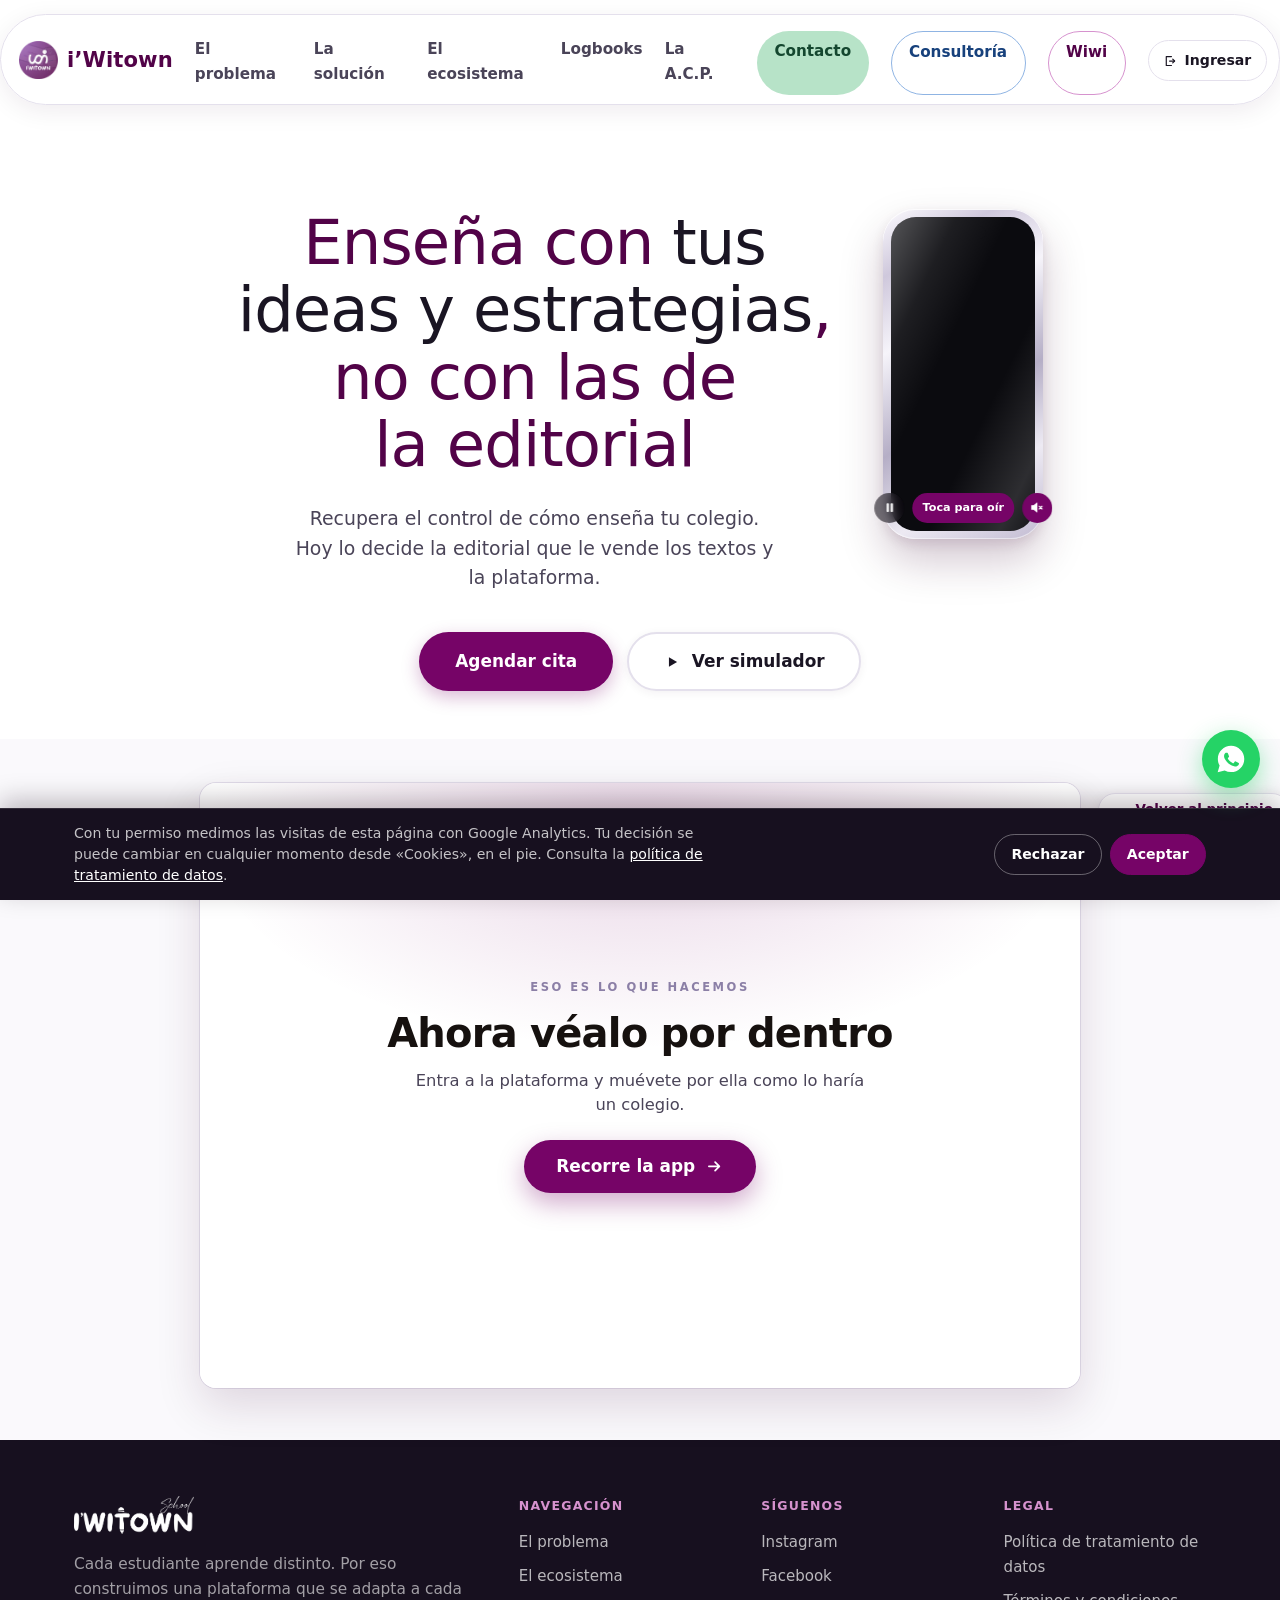
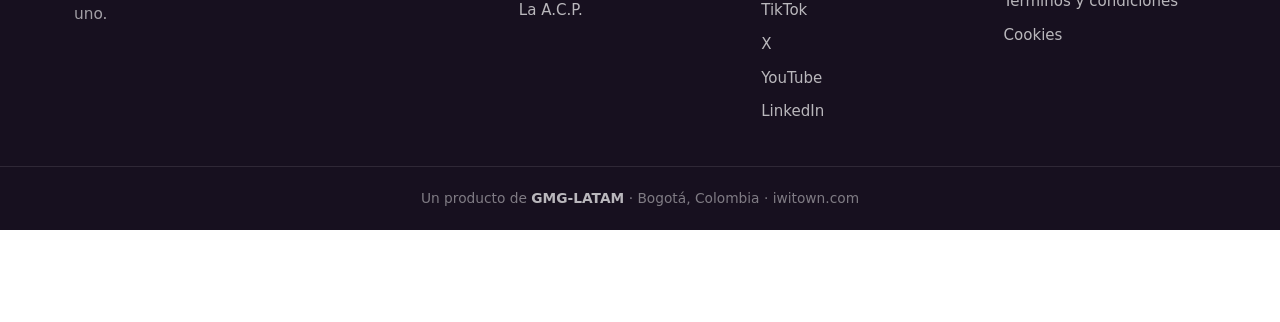
==== commit 9eb6e348: "feat(logbooks): página /logbooks y pestaña en "Así se ve por dentro" - "Así se ve por dentro" ahora " ====
--- a/index.html
+++ b/index.html
@@ -30,16 +30,17 @@
      Retina, 48 px es el que usa Google en los resultados de búsqueda, y 180 px
      cuando alguien guarda el sitio en la pantalla de un iPhone. Salen todos del
      mismo logo; se regeneran con ffmpeg si cambia. -->
-<link rel="icon" href="assets/img/favicon-32.png?v=313" sizes="32x32" type="image/png">
-<link rel="icon" href="assets/img/favicon-48.png?v=313" sizes="48x48" type="image/png">
-<link rel="icon" href="assets/img/favicon-96.png?v=313" sizes="96x96" type="image/png">
-<link rel="apple-touch-icon" href="assets/img/favicon-180.png?v=313" sizes="180x180">
-<link rel="stylesheet" href="css/styles.css?v=313">
-<link rel="stylesheet" href="css/simulador.css?v=313">
-<link rel="stylesheet" href="css/actividades.css?v=313">
-<link rel="stylesheet" href="css/presentacion.css?v=313">
-<link rel="stylesheet" href="css/apps.css?v=313">
-<link rel="stylesheet" href="css/consultoria.css?v=313">
+<link rel="icon" href="assets/img/favicon-32.png?v=320" sizes="32x32" type="image/png">
+<link rel="icon" href="assets/img/favicon-48.png?v=320" sizes="48x48" type="image/png">
+<link rel="icon" href="assets/img/favicon-96.png?v=320" sizes="96x96" type="image/png">
+<link rel="apple-touch-icon" href="assets/img/favicon-180.png?v=320" sizes="180x180">
+<link rel="stylesheet" href="css/styles.css?v=320">
+<link rel="stylesheet" href="css/simulador.css?v=320">
+<link rel="stylesheet" href="css/actividades.css?v=320">
+<link rel="stylesheet" href="css/presentacion.css?v=320">
+<link rel="stylesheet" href="css/apps.css?v=320">
+<link rel="stylesheet" href="css/consultoria.css?v=320">
+<link rel="stylesheet" href="css/logbooks.css?v=320">
 </head>
 <body>
 
@@ -51,7 +52,7 @@
     <div class="nav__marca">
       <a href="/marca" class="nav__sello" id="navSello"
          aria-label="Ver la animación de la marca">
-        <img src="assets/img/marca-circular.webp?v=313" alt="" class="nav__logo">
+        <img src="assets/img/marca-circular.webp?v=320" alt="" class="nav__logo">
       </a>
       <a href="/" class="nav__nombre">i’Witown</a>
     </div>
@@ -60,6 +61,7 @@
       <a href="/problema">El problema</a>
       <a href="/solucion">La solución</a>
       <a href="/ecosistema">El ecosistema</a>
+      <a href="/logbooks">Logbooks</a>
       <a href="/acp">La A.C.P.</a>
       <a href="/contacto" class="nav__verde">Contacto</a>
       <a href="/consultoria" class="nav__azul">Consultoría</a>
@@ -104,7 +106,7 @@
 <section class="marca" id="marca" hidden>
   <div class="marca__escena" id="marcaEscena">
     <video class="marca__video" id="marcaVideo"
-           src="assets/video/marca.mp4?v=313"
+           src="assets/video/marca.mp4?v=320"
            muted playsinline preload="auto"></video>
   </div>
 </section>
@@ -157,7 +159,7 @@
         <span class="celular__isla" aria-hidden="true"></span>
         <video class="celular__video" id="celVideo" autoplay loop muted playsinline
                preload="auto" aria-label="Presentación de i'Witown">
-          <source src="assets/video/portada-vertical.mp4?v=313" type="video/mp4">
+          <source src="assets/video/portada-vertical.mp4?v=320" type="video/mp4">
         </video>
         <span class="celular__brillo" aria-hidden="true"></span>
 
@@ -632,10 +634,34 @@
            los pone js/ecosistema.js, con la lista ECO_RECORRIDO. -->
       <div class="apx__cabecera">
         <p class="apx__aviso">Así se ve por dentro</p>
+
+        <!-- Las dos pestañas: el recorrido de las apps y los logbooks.
+             Las cambia js/ecosistema.js. -->
+        <div class="apx__vistas" role="tablist" aria-label="Qué ver">
+          <button type="button" class="apx__vista es-actual" role="tab" id="apxTabPlataforma"
+                  aria-selected="true" aria-controls="apxMarco" data-apx-vista="plataforma">Plataforma</button>
+          <button type="button" class="apx__vista" role="tab" id="apxTabLogbooks"
+                  aria-selected="false" aria-controls="apxLogbooks" data-apx-vista="logbooks" tabindex="-1">Logbooks</button>
+        </div>
+
         <div class="apx__pasos" id="apxPasos"></div>
       </div>
 
-      <div class="apx__marco" id="apxMarco" aria-live="polite"></div>
+      <div class="apx__marco" id="apxMarco" role="tabpanel" aria-labelledby="apxTabPlataforma" aria-live="polite"></div>
+
+      <!-- ---- LOGBOOKS: solo el video y una línea ----
+           El diseño completo, con las tarjetas, está en la página
+           /logbooks. El video se cambia arriba de js/logbooks.js. -->
+      <div class="apxlog" id="apxLogbooks" role="tabpanel" aria-labelledby="apxTabLogbooks" hidden>
+        <div class="logb__pantalla apxlog__pantalla" id="apxLogPantalla"></div>
+        <div class="apxlog__texto">
+          <p class="apxlog__titulo">Logbooks totalmente personalizables</p>
+          <p class="apxlog__bajada">
+            Diarios de aprendizaje diseñados con la metodología de tu colegio para las
+            4 áreas básicas: Ciencias Naturales, Ciencias Sociales, Matemáticas y Lengua Castellana.
+          </p>
+        </div>
+      </div>
 
 
     </div><!-- /apx -->
@@ -862,7 +888,7 @@
               <p class="aspecto__donde">i'Witeacher (asignación de tareas sin banco cerrado) · Work en la plataforma del estudiante</p>
             </article>
 
-            <article class="aspecto" data-sol="assets/video/solucion-4.mp4?v=313" data-sol-desde="0" data-sol-nombre="Secciones para seguimiento">
+            <article class="aspecto" data-sol="assets/video/solucion-4.mp4?v=320" data-sol-desde="0" data-sol-nombre="Secciones para seguimiento">
               <h3 class="aspecto__titulo">Secciones para seguimiento</h3>
               <p class="aspecto__texto">Cada estudiante tiene su sección, con el historial de su proceso a la vista. Nadie tiene que pedir un informe para saber cómo va.</p>
             </article>
@@ -872,7 +898,7 @@
               <p class="aspecto__texto">Ves en tiempo real quién leyó y quién firmó cada mensaje. Se acabaron las circulares perdidas en la mochila.</p>
             </article>
 
-            <article class="aspecto" data-sol="assets/video/solucion-1.mp4?v=313" data-sol-nombre="Trazabilidad real de uso">
+            <article class="aspecto" data-sol="assets/video/solucion-1.mp4?v=320" data-sol-nombre="Trazabilidad real de uso">
               <h3 class="aspecto__titulo">Trazabilidad real de uso</h3>
               <p class="aspecto__texto">Ves quién entra, qué usa y con qué frecuencia. No supones: verificas.</p>
             </article>
@@ -955,7 +981,7 @@
               <p class="aspecto__texto">Sin perderse entre cien mensajes de WhatsApp.</p>
             </article>
 
-            <article class="aspecto" data-sol="assets/video/solucion-3.mp4?v=313" data-sol-nombre="Los papás ven al día qué han pagado">
+            <article class="aspecto" data-sol="assets/video/solucion-3.mp4?v=320" data-sol-nombre="Los papás ven al día qué han pagado">
               <h3 class="aspecto__titulo">Los papás ven al día qué han pagado</h3>
               <p class="aspecto__texto">Entras y ves mes por mes qué está al día y qué no. Sin llamar a preguntar y sin reclamos por un recibo que nadie encuentra.</p>
             </article>
@@ -1059,6 +1085,40 @@
 
 
 <!-- ============================================================
+     LOGBOOKS
+     La página /logbooks. El video y las tarjetas se cambian arriba
+     de js/logbooks.js; aquí solo están las cajas.
+     ============================================================ -->
+<section class="seccion" id="logbooks">
+  <div class="contenedor">
+    <header class="seccion__head">
+      <h2>Diarios de aprendizaje diseñados para tu colegio</h2>
+      <p class="seccion__intro">
+        Cuatro logbooks, uno por área básica, hechos con el esquema metodológico
+        de tu colegio e integrados a la plataforma.
+      </p>
+    </header>
+
+    <div class="logb">
+      <div class="logb__lado">
+        <!-- El video es vertical: va dentro del mismo celular que usa
+             "La solución" (assets/img/celular.webp). -->
+        <div class="logb__cel">
+          <img class="logb__cel-marco" src="assets/img/celular.webp?v=320" alt="" aria-hidden="true">
+          <div class="logb__cel-pantalla" id="logPantalla"></div>
+        </div>
+        <a href="/contacto" class="btn btn--morado logb__cta">Quiero logbooks para mi colegio</a>
+      </div>
+
+      <div class="logb__proceso">
+        <p class="logb__rotulo">Lo que tu colegio gana</p>
+        <ol class="logb__tarjetas" id="logTarjetas"></ol>
+      </div>
+    </div>
+  </div>
+</section>
+
+<!-- ============================================================
      CONSULTORÍA EN INNOVACIÓN EDUCATIVA
 
      El servicio, contado completo: de qué se parte, las dos
@@ -1090,7 +1150,7 @@
          └───────────────────────────────────────────────────────┘ -->
     <header class="seccion__head con-cabeza" id="conCabeza">
       <img class="con-cabeza__foto" id="conFoto" alt=""
-           src="assets/img/consultoria.webp?v=313">
+           src="assets/img/consultoria.webp?v=320">
 
       <div class="con-cabeza__texto">
         <h2 class="con-titulo">
@@ -1203,10 +1263,10 @@
              preload="auto" el celular se bajaba sus 0,7 MB al abrir, peleando
              banda con lo que si se ve. Lo carga js/asesora.js al llegar. -->
         <video playsinline muted preload="metadata">
-          <source src="assets/video/asesora.mp4?v=313" type="video/mp4">
+          <source src="assets/video/asesora.mp4?v=320" type="video/mp4">
         </video>
 
-        <img class="ctc-video__final" src="assets/img/asesora.webp?v=313"
+        <img class="ctc-video__final" src="assets/img/asesora.webp?v=320"
              alt="Asesora de i'Witown lista para atender" aria-hidden="true">
 
         <div class="ctc-video__mandos">
@@ -1392,10 +1452,10 @@
           <!-- preload="metadata": son 2,7 MB al final de la pagina. Antes se
                bajaban al abrir aunque nadie llegara hasta aca. -->
           <video playsinline muted preload="metadata">
-            <source src="assets/video/asesor.mp4?v=313" type="video/mp4">
+            <source src="assets/video/asesor.mp4?v=320" type="video/mp4">
           </video>
 
-          <img class="ctc-video__final" src="assets/img/asesor.webp?v=313"
+          <img class="ctc-video__final" src="assets/img/asesor.webp?v=320"
                alt="Asesor de i'Witown listo para atender" aria-hidden="true">
 
           <div class="ctc-video__mandos">
@@ -1518,31 +1578,32 @@
   </figure>
 </div>
 
-<script src="js/lupa.js?v=313"></script>
-<script src="js/tableta.js?v=313"></script>
-<script src="js/solucion.js?v=313"></script>
-<script src="js/vistas.js?v=313"></script>
-<script src="js/portada.js?v=313"></script>
-<script src="js/script.js?v=313"></script>
-<script src="js/actividades.js?v=313"></script>
-<script src="js/simulador.js?v=313"></script>
-<script src="js/recorrido.js?v=313"></script>
-<script src="js/app-visor.js?v=313"></script>
-<script src="js/witutor-pantallas.js?v=313"></script>
-<script src="js/witutor.js?v=313"></script>
-<script src="js/witeacher.js?v=313"></script>
-<script src="js/iwitown.js?v=313"></script>
-<script src="js/admon.js?v=313"></script>
-<script src="js/mapa.js?v=313"></script>
-<script src="js/acp.js?v=313"></script>
-<script src="js/acp-red.js?v=313"></script>
-<script src="js/consultoria.js?v=313"></script>
-<script src="js/plataformas.js?v=313"></script>
-<script src="js/asesora.js?v=313"></script>
-<script src="js/teams.js?v=313"></script>
-<script src="js/marca.js?v=313"></script>
-<script src="js/ecosistema.js?v=313"></script>
-<script src="js/presentacion.js?v=313"></script>
-<script src="js/analitica.js?v=313"></script>
+<script src="js/lupa.js?v=320"></script>
+<script src="js/tableta.js?v=320"></script>
+<script src="js/solucion.js?v=320"></script>
+<script src="js/vistas.js?v=320"></script>
+<script src="js/portada.js?v=320"></script>
+<script src="js/script.js?v=320"></script>
+<script src="js/actividades.js?v=320"></script>
+<script src="js/simulador.js?v=320"></script>
+<script src="js/recorrido.js?v=320"></script>
+<script src="js/app-visor.js?v=320"></script>
+<script src="js/witutor-pantallas.js?v=320"></script>
+<script src="js/witutor.js?v=320"></script>
+<script src="js/witeacher.js?v=320"></script>
+<script src="js/iwitown.js?v=320"></script>
+<script src="js/admon.js?v=320"></script>
+<script src="js/mapa.js?v=320"></script>
+<script src="js/acp.js?v=320"></script>
+<script src="js/acp-red.js?v=320"></script>
+<script src="js/consultoria.js?v=320"></script>
+<script src="js/logbooks.js?v=320"></script>
+<script src="js/plataformas.js?v=320"></script>
+<script src="js/asesora.js?v=320"></script>
+<script src="js/teams.js?v=320"></script>
+<script src="js/marca.js?v=320"></script>
+<script src="js/ecosistema.js?v=320"></script>
+<script src="js/presentacion.js?v=320"></script>
+<script src="js/analitica.js?v=320"></script>
 </body>
 </html>
--- a/css/styles.css
+++ b/css/styles.css
@@ -535,6 +535,9 @@
   text-decoration: none;
 }
 .nav__logo { height: 38px; width: auto; display: block; }
+/* La marca nunca se encoge: si falta ancho, que se aprieten los
+   enlaces, no que el logo desaparezca. */
+.nav__marca { flex-shrink: 0; }
 
 .nav__nombre {
   font-family: "Arial Narrow", "Avenir Next Condensed",
@@ -578,6 +581,20 @@
 .nav__links a.es-actual {
   color: var(--morado-700);
   border-bottom-color: var(--morado-700);
+}
+
+/* Portátiles e iPad acostado (981 a 1180 px): con "Logbooks" el menú
+   ya no cabía en una línea. Aquí se aprieta un poco; por debajo de
+   981 px entra la hamburguesa. */
+@media (min-width: 981px) and (max-width: 1180px) {
+  .nav__inner { gap: 14px; }
+  .nav__links { gap: 14px; }
+  .nav__links a { font-size: .88rem; }
+}
+@media (min-width: 981px) and (max-width: 1060px) {
+  .nav__inner { gap: 10px; }
+  .nav__links { gap: 11px; }
+  .nav__links a { font-size: .85rem; }
 }
 
 /* ============================================================
--- a/css/logbooks.css
+++ b/css/logbooks.css
@@ -0,0 +1,417 @@
+/* ============================================================
+   i'Witown — Logbooks
+
+   Dos lugares:
+
+   - La página /logbooks: el video y el botón a la izquierda, las
+     tarjetas a la derecha. Solo la tarjeta resaltada muestra su
+     texto. En el teléfono se apila: video vertical, todas las
+     tarjetas abiertas (para que la página no brinque cada 15 s)
+     y el botón al final.
+   - La pestaña "Logbooks" de "Así se ve por dentro" (.apxlog):
+     solo el video y una línea, dentro del marco fijo.
+
+   Los textos de las tarjetas y el video están en js/logbooks.js.
+   ============================================================ */
+
+/* ---- Las dos pestañas, en la fila de arriba ---- */
+
+.apx__vistas {
+  display: inline-flex;
+  padding: 3px;
+  border-radius: 999px;
+  background: var(--morado-050);
+  box-shadow: inset 0 0 0 1px var(--gris-borde);
+}
+.apx__vista {
+  padding: .42em 1.1em;
+  border: 0;
+  border-radius: 999px;
+  background: transparent;
+  color: var(--tinta-suave);
+  font-family: var(--fuente-titulos);
+  font-size: .8rem;
+  font-weight: 700;
+  cursor: pointer;
+  transition: background .18s, color .18s, box-shadow .18s;
+}
+.apx__vista:hover { color: var(--morado-700); }
+.apx__vista.es-actual {
+  background: var(--morado-700);
+  color: #fff;
+  box-shadow: 0 4px 12px rgba(82, 3, 72, .25);
+}
+.apx__vista:focus-visible { outline: 2px solid var(--morado-600); outline-offset: 2px; }
+
+.apx__marco[hidden],
+.apx__pasos[hidden],
+.apxlog[hidden] { display: none !important; }
+
+/* Los colores de las cuatro áreas: portadas y etiquetas */
+.logb,
+.apxlog {
+  --area-1: #2F8A57;   /* Ciencias Naturales */
+  --area-2: #C26A12;   /* Ciencias Sociales */
+  --area-3: #2459A6;   /* Matemáticas */
+  --area-4: #B0244B;   /* Lengua Castellana */
+}
+
+/* ---- La pestaña de "Así se ve por dentro": solo el video ---- */
+
+.apxlog {
+  flex: 1;
+  min-height: 0;
+  display: flex;
+  flex-direction: column;
+  align-items: center;
+  justify-content: center;
+  gap: 14px;
+}
+.apxlog__pantalla { max-width: 660px; }
+.apxlog__texto { max-width: 600px; text-align: center; }
+.apxlog__titulo {
+  margin: 0 0 .3rem;
+  font-family: var(--fuente-titulos);
+  font-size: 1.15rem;
+  font-weight: 700;
+  color: var(--morado-700);
+}
+.apxlog__bajada {
+  margin: 0;
+  font-size: .9rem;
+  line-height: 1.45;
+  color: var(--tinta-suave);
+}
+
+/* ---- La página /logbooks ---- */
+
+.logb {
+  max-width: 1040px;
+  margin: 0 auto;
+  display: grid;
+  grid-template-columns: minmax(0, 360px) minmax(0, 1fr);
+  gap: 48px;
+  align-items: center;
+}
+
+.logb__lado {
+  display: flex;
+  flex-direction: column;
+  align-items: center;
+  gap: 20px;
+  min-width: 0;
+}
+
+/* ---- El celular de la página ----
+   La foto es la misma de "La solución" (.celsol en styles.css), y la
+   pantalla va en el mismo hueco: si se cambia la foto, se cambian
+   estas cuatro medidas igual que allá. */
+.logb__cel {
+  position: relative;
+  width: 100%;
+  max-width: 340px;
+  aspect-ratio: 658 / 1027;      /* la proporción de la foto */
+}
+.logb__cel-marco {
+  position: relative;
+  z-index: 1;
+  display: block;
+  width: 100%;
+  height: 100%;
+  object-fit: contain;
+}
+.logb__cel-pantalla {
+  position: absolute;
+  left: 21.13%;
+  top: 2.82%;
+  width: 56.53%;
+  height: 78.87%;
+  z-index: 2;
+  border-radius: 7.5% / 3.5%;
+  overflow: hidden;
+  background: #000;
+}
+/* La pantalla del celular es más alargada que un 9:16. El video va
+   completo ("contain"), porque los cuadernos abiertos llegan casi al
+   borde y con "cover" se cortarían. Las franjas que sobran arriba y
+   abajo se pintan con el mismo morado del borde del video, así no se
+   notan. Si se cambia el video, se ajustan estos dos colores. */
+.logb__cel-pantalla .logb__video {
+  object-fit: contain;
+  background: linear-gradient(#917DBF 50%, #7963A8 50%);
+}
+
+/* Las portadas, mientras no haya video: de dos en dos */
+.logb__cel-pantalla .logb__portadas {
+  flex-wrap: wrap;
+  align-content: center;
+  gap: 14px 0;
+  padding: 0 8%;
+}
+.logb__cel-pantalla .logb__libro {
+  flex-basis: 42%;
+  margin: 0 2%;
+  padding: 5cqw 3cqw 5cqw 7cqw;
+}
+.logb__cel-pantalla .logb__libro em { font-size: 3.6cqw; }
+.logb__cel-pantalla .logb__libro b  { font-size: 5.8cqw; overflow-wrap: normal; }
+
+/* ---- El video, o las portadas mientras llega ---- */
+
+.logb__pantalla {
+  position: relative;
+  width: 100%;
+  aspect-ratio: 16 / 9;
+  border-radius: 12px;
+  overflow: hidden;
+  background: var(--morado-900);
+  box-shadow: 0 14px 34px rgba(54, 2, 47, .22);
+}
+.logb__pantalla--vertical {
+  aspect-ratio: 9 / 16;
+  width: auto;
+  height: 300px;
+  margin: 0 auto;
+}
+.logb__video {
+  display: block;
+  width: 100%;
+  height: 100%;
+  border: 0;
+  object-fit: contain;
+  background: #000;
+}
+
+.logb__portadas {
+  height: 100%;
+  display: flex;
+  align-items: center;
+  justify-content: center;
+  padding: 0 6%;
+  container-type: inline-size;
+  background:
+    radial-gradient(120% 90% at 50% 110%, rgba(214, 146, 206, .35), transparent 60%),
+    linear-gradient(135deg, var(--morado-700), var(--morado-900));
+}
+.logb__libro {
+  position: relative;
+  box-sizing: border-box;
+  flex: 0 0 23%;
+  aspect-ratio: 3 / 4;
+  margin: 0 .5%;
+  display: flex;
+  flex-direction: column;
+  justify-content: space-between;
+  min-width: 0;
+  padding: 1.6cqw 1.2cqw 1.6cqw 2.6cqw;
+  border-radius: 4px 9px 9px 4px;
+  color: #fff;
+  box-shadow: 0 12px 24px rgba(0, 0, 0, .35);
+  transform: rotate(var(--giro, 0deg)) translateY(var(--alto, 0));
+}
+/* el lomo */
+.logb__libro::before {
+  content: "";
+  position: absolute;
+  inset: 0 auto 0 0;
+  width: 8%;
+  border-radius: 4px 0 0 4px;
+  background: rgba(0, 0, 0, .22);
+}
+.logb__libro em {
+  font-style: normal;
+  font-size: 1.7cqw;
+  font-weight: 700;
+  letter-spacing: .14em;
+  text-transform: uppercase;
+  opacity: .85;
+}
+.logb__libro b {
+  font-family: var(--fuente-titulos);
+  font-size: 2.7cqw;
+  line-height: 1.15;
+  overflow-wrap: anywhere;
+}
+.logb__libro--1 { background: var(--area-1); --giro: -6deg; --alto: 6px; }
+.logb__libro--2 { background: var(--area-2); --giro: -2deg; z-index: 1; }
+.logb__libro--3 { background: var(--area-3); --giro: 2deg; z-index: 1; }
+.logb__libro--4 { background: var(--area-4); --giro: 6deg; --alto: 6px; }
+
+/* ---- Las tarjetas ---- */
+
+.logb__proceso { min-width: 0; }
+
+.logb__rotulo {
+  margin: 0 0 10px;
+  font-size: .78rem;
+  font-weight: 700;
+  letter-spacing: .1em;
+  text-transform: uppercase;
+  color: #8B7FA6;
+}
+.logb__tarjetas {
+  list-style: none;
+  margin: 0;
+  padding: 0;
+  display: grid;
+  gap: 8px;
+}
+.logb__tarjeta {
+  position: relative;
+  overflow: hidden;
+  border: 1px solid var(--gris-borde);
+  border-radius: 12px;
+  background: #fff;
+  transition: border-color .25s, box-shadow .25s, background .25s;
+}
+.logb__tarjeta.es-activa {
+  border-color: var(--morado-300);
+  background: var(--morado-050);
+  box-shadow: 0 8px 20px rgba(82, 3, 72, .1);
+}
+
+.logb__boton {
+  width: 100%;
+  display: flex;
+  align-items: flex-start;
+  gap: 12px;
+  padding: 13px 16px;
+  border: 0;
+  background: none;
+  font: inherit;
+  text-align: left;
+  color: var(--tinta);
+  cursor: pointer;
+}
+.logb__boton:focus-visible {
+  outline: 3px solid var(--morado-300);
+  outline-offset: -3px;
+  border-radius: 10px;
+}
+
+.logb__num {
+  flex: none;
+  width: 26px;
+  height: 26px;
+  display: grid;
+  place-items: center;
+  border-radius: 50%;
+  background: var(--morado-100);
+  color: var(--morado-700);
+  font-size: .8rem;
+  font-weight: 800;
+  transition: background .25s, color .25s;
+}
+.logb__tarjeta.es-activa .logb__num { background: var(--morado-600); color: #fff; }
+
+.logb__cuerpo { flex: 1; min-width: 0; padding-top: 2px; }
+.logb__nombre {
+  display: block;
+  font-family: var(--fuente-titulos);
+  font-size: 1rem;
+  font-weight: 700;
+  line-height: 1.3;
+}
+.logb__tarjeta.es-activa .logb__nombre { color: var(--morado-700); }
+
+/* El texto se abre solo en la resaltada. Se anima con la fila de
+   la grilla (de 0fr a 1fr) para que abra suave sin calcular alturas. */
+.logb__mas {
+  display: grid;
+  grid-template-rows: 0fr;
+  transition: grid-template-rows .35s ease;
+}
+.logb__tarjeta.es-activa .logb__mas { grid-template-rows: 1fr; }
+
+.logb__mas-dentro { display: block; min-height: 0; overflow: hidden; }
+.logb__texto {
+  display: block;
+  padding-top: 6px;
+  font-size: .92rem;
+  line-height: 1.5;
+  color: var(--tinta-suave);
+}
+.logb__quien {
+  display: block;
+  font-size: .7rem;
+  font-weight: 700;
+  letter-spacing: .06em;
+  text-transform: uppercase;
+  color: var(--morado-600);
+}
+.logb__tarjeta.es-activa .logb__quien { padding-top: 8px; }
+
+.logb__areas { display: flex; flex-wrap: wrap; gap: 4px; margin-top: 6px; }
+.logb__area {
+  padding: .2em .6em;
+  border-radius: 999px;
+  font-style: normal;
+  font-size: .76rem;
+  font-weight: 700;
+  color: #fff;
+}
+.logb__area--1 { background: var(--area-1); }
+.logb__area--2 { background: var(--area-2); }
+.logb__area--3 { background: var(--area-3); }
+.logb__area--4 { background: var(--area-4); }
+
+/* La barrita de los 15 segundos, pegada abajo de la resaltada.
+   La mueve js/logbooks.js; si el visitante tocó una tarjeta, se
+   esconde: ya no hay reloj. */
+.logb__barra {
+  position: absolute;
+  left: 0;
+  right: 0;
+  bottom: 0;
+  height: 3px;
+  opacity: 0;
+}
+.logb__barra i {
+  display: block;
+  height: 100%;
+  background: var(--morado-600);
+  transform: scaleX(0);
+  transform-origin: left;
+}
+.logb__tarjeta.es-activa .logb__barra { opacity: 1; }
+.logb.es-manual .logb__barra { display: none; }
+
+@media (prefers-reduced-motion: reduce) {
+  .logb__mas { transition: none; }
+}
+
+/* ---- Pantallas medianas: se apila ---- */
+
+@media (max-width: 860px) {
+  .logb {
+    grid-template-columns: 1fr;
+    gap: 28px;
+  }
+  .logb__cel { max-width: 300px; }
+}
+
+/* ---- Teléfono ---- */
+
+@media (max-width: 720px) {
+  .apx__vistas { margin: 0 auto; }
+
+  /* La pestaña: video vertical y la línea debajo */
+  .apxlog { justify-content: flex-start; }
+  .apxlog__titulo { font-size: 1.05rem; }
+
+  /* La página: video, tarjetas y el botón al final */
+  .logb { display: flex; flex-direction: column; gap: 20px; }
+  .logb__lado { display: contents; }
+  .logb__cel      { order: 1; align-self: center; width: 78%; }
+  .logb__proceso  { order: 2; }
+  .logb__cta      { order: 3; width: 100%; }
+
+  .logb__pantalla--vertical {
+    height: auto;
+    width: min(100%, 320px);
+  }
+
+  /* Todas abiertas: así la página no cambia de alto cada 15 s */
+  .logb__mas { grid-template-rows: 1fr; }
+  .logb__quien { padding-top: 8px; }
+}
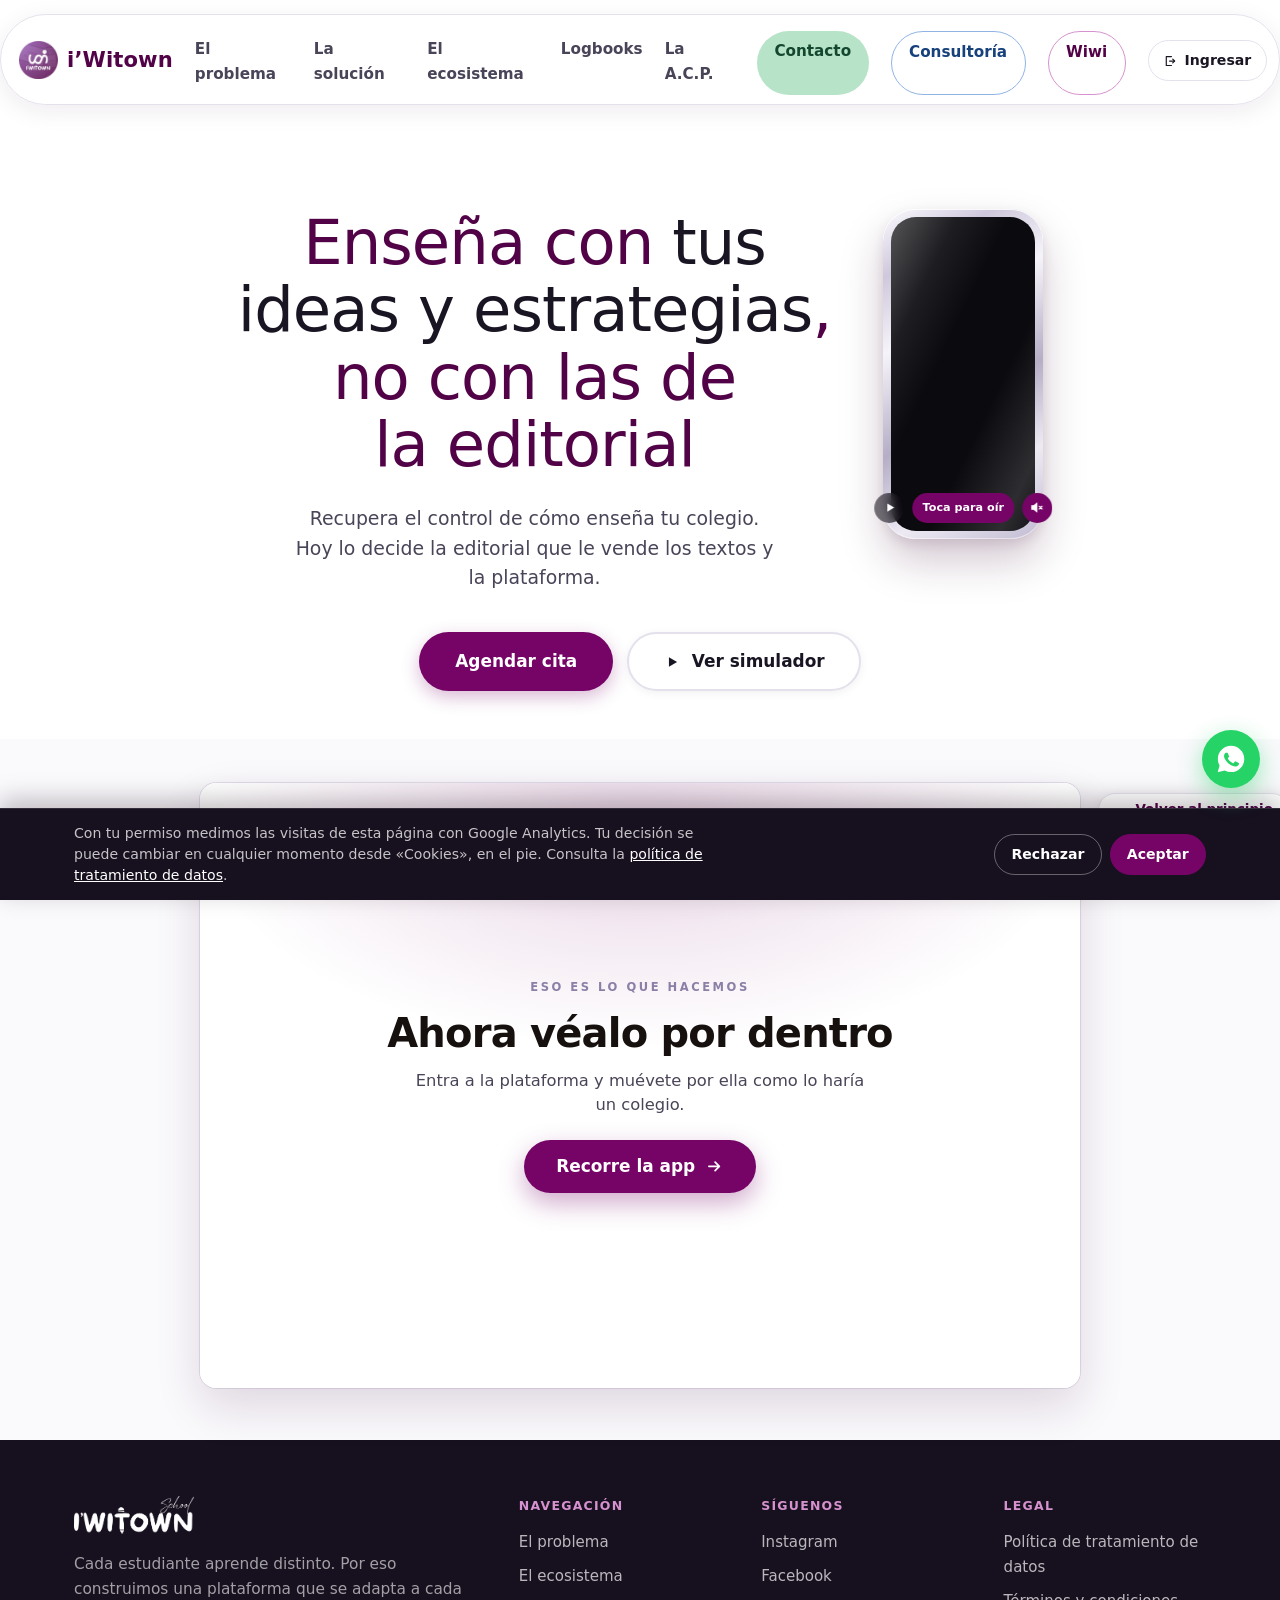
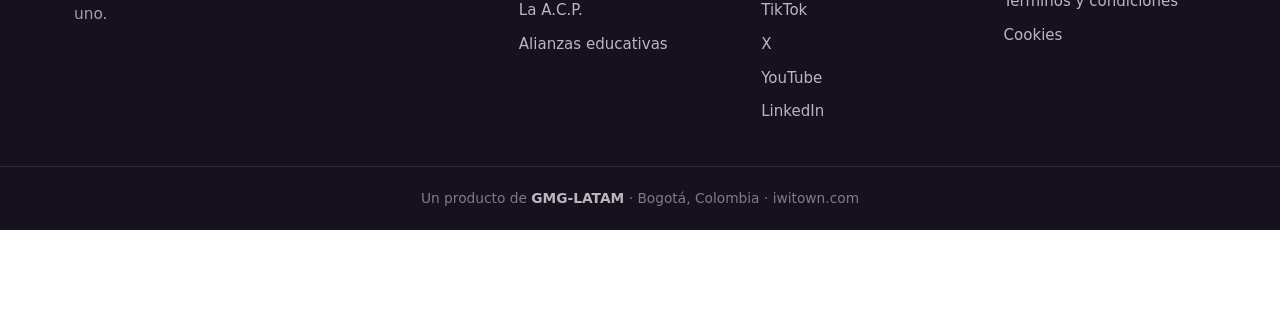
==== commit f5efe83f: "feat(alianzas): página /alianzas-educativas para asociaciones y redes de colegios - Vista nueva con " ====
--- a/index.html
+++ b/index.html
@@ -15,32 +15,114 @@
 <meta name="description" content="i'Witown es la plataforma EdTech colombiana que personaliza el aprendizaje de cada estudiante de primaria con la Arquitectura Cognitiva Personalizada. Un ecosistema completo para rectores, docentes, padres y estudiantes.">
 
 <!-- ============================================================
-     REDES SOCIALES (Open Graph) — REEMPLAZAR la URL del dominio
-     y la imagen de portada cuando estén listas.
+     REDES SOCIALES (Open Graph) — la imagen og-portada.jpg todavía
+     no existe (ver PENDIENTES.md §3). La dirección va
+     completa: WhatsApp y Facebook no entienden rutas relativas. No
+     hay og:url a propósito: así cada red usa la dirección que se
+     compartió (/contacto, /acp...) y no la manda siempre al inicio.
      ============================================================ -->
 <meta property="og:type" content="website">
 <meta property="og:title" content="i'Witown — Que el colegio muestre su propia identidad">
 <meta property="og:description" content="Plataforma EdTech colombiana para colegios de primaria. Personaliza el aprendizaje de cada estudiante.">
-<meta property="og:image" content="assets/img/og-portada.jpg">
-<meta property="og:url" content="https://iwitown.com">
+<meta property="og:image" content="https://www.ecosistema.iwitown.com/assets/img/og-portada.jpg">
+<meta property="og:locale" content="es_CO">
 <meta name="theme-color" content="#5B21B6">
+
+<!-- ============================================================
+     DATOS PARA BUSCADORES Y ASISTENTES DE IA (schema.org)
+
+     Lo leen Google y los asistentes (ChatGPT, Claude, Perplexity)
+     sin ejecutar JavaScript. Solo dice lo que la página ya dice:
+     si aquí aparece algo que la página no muestra, sobra.
+
+     LOS PRECIOS NO VAN AQUÍ, A PROPÓSITO. Viven solo en llms.txt:
+     la página no los muestra al público, y Google castiga los
+     datos estructurados que dicen algo que el visitante no ve.
+     ============================================================ -->
+<script type="application/ld+json">
+{
+  "@context": "https://schema.org",
+  "@graph": [
+    {
+      "@type": "Organization",
+      "@id": "https://www.ecosistema.iwitown.com/#organizacion",
+      "name": "i'Witown",
+      "url": "https://www.ecosistema.iwitown.com/",
+      "logo": "https://www.ecosistema.iwitown.com/assets/img/logo-iwitown.png",
+      "email": "contacto@iwitown.com",
+      "telephone": "+57 323 600 7819",
+      "address": {
+        "@type": "PostalAddress",
+        "streetAddress": "Cra 16 No 80 - 74, Oficina 502",
+        "addressLocality": "Bogotá",
+        "postalCode": "111411",
+        "addressCountry": "CO"
+      },
+      "parentOrganization": {
+        "@type": "Organization",
+        "name": "GMG-LATAM"
+      },
+      "sameAs": [
+        "https://www.instagram.com/iwitown",
+        "https://www.tiktok.com/@iwitown_",
+        "https://www.youtube.com/@iwitown",
+        "https://www.linkedin.com/company/gain-money-group/"
+      ]
+    },
+    {
+      "@type": "WebSite",
+      "@id": "https://www.ecosistema.iwitown.com/#sitio",
+      "url": "https://www.ecosistema.iwitown.com/",
+      "name": "i'Witown",
+      "inLanguage": "es-CO",
+      "publisher": { "@id": "https://www.ecosistema.iwitown.com/#organizacion" }
+    },
+    {
+      "@type": "SoftwareApplication",
+      "name": "i'Witown",
+      "applicationCategory": "EducationalApplication",
+      "operatingSystem": "Web",
+      "inLanguage": "es-CO",
+      "description": "Plataforma EdTech colombiana para colegios de primaria. Cuatro aplicaciones conectadas —rectoría (AdmonWitown), docentes (i'Witeacher), familias (i'Witutor) y estudiantes— que personalizan el aprendizaje de cada estudiante con la Arquitectura Cognitiva Personalizada (A.C.P.). El contenido y las tareas salen del currículo del colegio, no del catálogo de una editorial.",
+      "audience": {
+        "@type": "EducationalAudience",
+        "educationalRole": ["administrator", "teacher", "parent", "student"]
+      },
+      "featureList": [
+        "Contenido y tareas creados por los docentes con el currículo del colegio",
+        "Seguimiento por tema, no por promedio",
+        "Agenda digital con confirmación de lectura y firma",
+        "Trazabilidad de uso por usuario",
+        "Asignaciones académicas y cupos por curso",
+        "Ranking docente con calificación de padres y estudiantes",
+        "Calendario institucional con recordatorio automático",
+        "Simulacros de pruebas estandarizadas",
+        "Estado de pagos visible para las familias",
+        "Agentes de IA entrenados en la A.C.P."
+      ],
+      "provider": { "@id": "https://www.ecosistema.iwitown.com/#organizacion" }
+    }
+  ]
+}
+</script>
 
 <!-- El icono de la pestaña, en cuatro tamaños. El navegador escoge el que le
      sirve: 32 px para la pestaña y 96 px para esa misma pestaña en pantallas
      Retina, 48 px es el que usa Google en los resultados de búsqueda, y 180 px
      cuando alguien guarda el sitio en la pantalla de un iPhone. Salen todos del
      mismo logo; se regeneran con ffmpeg si cambia. -->
-<link rel="icon" href="assets/img/favicon-32.png?v=320" sizes="32x32" type="image/png">
-<link rel="icon" href="assets/img/favicon-48.png?v=320" sizes="48x48" type="image/png">
-<link rel="icon" href="assets/img/favicon-96.png?v=320" sizes="96x96" type="image/png">
-<link rel="apple-touch-icon" href="assets/img/favicon-180.png?v=320" sizes="180x180">
-<link rel="stylesheet" href="css/styles.css?v=320">
-<link rel="stylesheet" href="css/simulador.css?v=320">
-<link rel="stylesheet" href="css/actividades.css?v=320">
-<link rel="stylesheet" href="css/presentacion.css?v=320">
-<link rel="stylesheet" href="css/apps.css?v=320">
-<link rel="stylesheet" href="css/consultoria.css?v=320">
-<link rel="stylesheet" href="css/logbooks.css?v=320">
+<link rel="icon" href="assets/img/favicon-32.png?v=321" sizes="32x32" type="image/png">
+<link rel="icon" href="assets/img/favicon-48.png?v=321" sizes="48x48" type="image/png">
+<link rel="icon" href="assets/img/favicon-96.png?v=321" sizes="96x96" type="image/png">
+<link rel="apple-touch-icon" href="assets/img/favicon-180.png?v=321" sizes="180x180">
+<link rel="stylesheet" href="css/styles.css?v=321">
+<link rel="stylesheet" href="css/simulador.css?v=321">
+<link rel="stylesheet" href="css/actividades.css?v=321">
+<link rel="stylesheet" href="css/presentacion.css?v=321">
+<link rel="stylesheet" href="css/apps.css?v=321">
+<link rel="stylesheet" href="css/consultoria.css?v=321">
+<link rel="stylesheet" href="css/logbooks.css?v=321">
+<link rel="stylesheet" href="css/alianzas.css?v=321">
 </head>
 <body>
 
@@ -52,7 +134,7 @@
     <div class="nav__marca">
       <a href="/marca" class="nav__sello" id="navSello"
          aria-label="Ver la animación de la marca">
-        <img src="assets/img/marca-circular.webp?v=320" alt="" class="nav__logo">
+        <img src="assets/img/marca-circular.webp?v=321" alt="" class="nav__logo">
       </a>
       <a href="/" class="nav__nombre">i’Witown</a>
     </div>
@@ -106,7 +188,7 @@
 <section class="marca" id="marca" hidden>
   <div class="marca__escena" id="marcaEscena">
     <video class="marca__video" id="marcaVideo"
-           src="assets/video/marca.mp4?v=320"
+           src="assets/video/marca.mp4?v=321"
            muted playsinline preload="auto"></video>
   </div>
 </section>
@@ -159,7 +241,7 @@
         <span class="celular__isla" aria-hidden="true"></span>
         <video class="celular__video" id="celVideo" autoplay loop muted playsinline
                preload="auto" aria-label="Presentación de i'Witown">
-          <source src="assets/video/portada-vertical.mp4?v=320" type="video/mp4">
+          <source src="assets/video/portada-vertical.mp4?v=321" type="video/mp4">
         </video>
         <span class="celular__brillo" aria-hidden="true"></span>
 
@@ -888,7 +970,7 @@
               <p class="aspecto__donde">i'Witeacher (asignación de tareas sin banco cerrado) · Work en la plataforma del estudiante</p>
             </article>
 
-            <article class="aspecto" data-sol="assets/video/solucion-4.mp4?v=320" data-sol-desde="0" data-sol-nombre="Secciones para seguimiento">
+            <article class="aspecto" data-sol="assets/video/solucion-4.mp4?v=321" data-sol-desde="0" data-sol-nombre="Secciones para seguimiento">
               <h3 class="aspecto__titulo">Secciones para seguimiento</h3>
               <p class="aspecto__texto">Cada estudiante tiene su sección, con el historial de su proceso a la vista. Nadie tiene que pedir un informe para saber cómo va.</p>
             </article>
@@ -898,7 +980,7 @@
               <p class="aspecto__texto">Ves en tiempo real quién leyó y quién firmó cada mensaje. Se acabaron las circulares perdidas en la mochila.</p>
             </article>
 
-            <article class="aspecto" data-sol="assets/video/solucion-1.mp4?v=320" data-sol-nombre="Trazabilidad real de uso">
+            <article class="aspecto" data-sol="assets/video/solucion-1.mp4?v=321" data-sol-nombre="Trazabilidad real de uso">
               <h3 class="aspecto__titulo">Trazabilidad real de uso</h3>
               <p class="aspecto__texto">Ves quién entra, qué usa y con qué frecuencia. No supones: verificas.</p>
             </article>
@@ -981,7 +1063,7 @@
               <p class="aspecto__texto">Sin perderse entre cien mensajes de WhatsApp.</p>
             </article>
 
-            <article class="aspecto" data-sol="assets/video/solucion-3.mp4?v=320" data-sol-nombre="Los papás ven al día qué han pagado">
+            <article class="aspecto" data-sol="assets/video/solucion-3.mp4?v=321" data-sol-nombre="Los papás ven al día qué han pagado">
               <h3 class="aspecto__titulo">Los papás ven al día qué han pagado</h3>
               <p class="aspecto__texto">Entras y ves mes por mes qué está al día y qué no. Sin llamar a preguntar y sin reclamos por un recibo que nadie encuentra.</p>
             </article>
@@ -1104,7 +1186,7 @@
         <!-- El video es vertical: va dentro del mismo celular que usa
              "La solución" (assets/img/celular.webp). -->
         <div class="logb__cel">
-          <img class="logb__cel-marco" src="assets/img/celular.webp?v=320" alt="" aria-hidden="true">
+          <img class="logb__cel-marco" src="assets/img/celular.webp?v=321" alt="" aria-hidden="true">
           <div class="logb__cel-pantalla" id="logPantalla"></div>
         </div>
         <a href="/contacto" class="btn btn--morado logb__cta">Quiero logbooks para mi colegio</a>
@@ -1114,6 +1196,536 @@
         <p class="logb__rotulo">Lo que tu colegio gana</p>
         <ol class="logb__tarjetas" id="logTarjetas"></ol>
       </div>
+    </div>
+  </div>
+</section>
+
+<!-- ============================================================
+     ALIANZAS EDUCATIVAS
+
+     La página /alianzas-educativas: para asociaciones y redes de
+     colegios (México, Perú y el resto de Latinoamérica). Es el
+     destino de los correos de la campaña, y su único objetivo es
+     que pidan una reunión institucional.
+
+     Son DOS secciones de la misma vista: esta, con todo el
+     contenido, y la de abajo (#alianzas-formulario), con el
+     formulario. Van separadas para que los botones puedan bajar
+     directo al formulario con /alianzas-educativas#alianzas-formulario
+     (un "#algo" a secas no sirve aquí: con el <base href="/"> lleva
+     a la portada).
+
+     ┌──────────────────────────────────────────────────────────┐
+     │  EL FORMULARIO NO USA /api/contacto                      │
+     │                                                          │
+     │  Va a /api/alianza (función landingAlianza, en el repo   │
+     │  witown-cloud-functions), para que estos contactos no se │
+     │  mezclen con los de familias y colegios. Lo que tiene    │
+     │  que hacer esa función está en ALIANZAS.md.              │
+     │  El envío y la medición los maneja js/alianzas.js.       │
+     └──────────────────────────────────────────────────────────┘
+
+     El texto va en español neutro y con "usted": sin referencias
+     al sistema educativo colombiano.
+     ============================================================ -->
+<section class="seccion ali" id="alianzas-educativas" hidden>
+
+  <!-- ---- 1. ENCABEZADO ---- -->
+  <div class="ali-portada">
+    <div class="contenedor ali-portada__inner">
+      <p class="ali-ojo">Alianzas educativas · Latinoamérica</p>
+      <h2 class="ali-portada__titulo">Una red de colegios. Diferentes identidades.
+        <span>Una nueva forma de acompañar el aprendizaje.</span></h2>
+
+      <div class="ali-portada__texto">
+        <p>Cada colegio tiene su propia manera de enseñar, una historia y una propuesta
+          pedagógica que lo hace diferente.</p>
+        <p>i’Witown es un ecosistema educativo que permite llevar esa identidad a la
+          experiencia digital del estudiante, con herramientas para desarrollar contenidos
+          propios, acompañar el proceso de aprendizaje y conectar a directivos, docentes,
+          familias y estudiantes.</p>
+        <p><strong>Queremos explorar cómo esta propuesta puede aportar valor a los colegios
+          que hacen parte de su asociación o red educativa.</strong></p>
+      </div>
+
+      <div class="ali-botones">
+        <a href="/alianzas-educativas#alianzas-formulario" class="btn btn--grande ali-btn-claro"
+           data-ali-cta="portada">Solicitar reunión institucional</a>
+        <a href="/" class="btn btn--grande btn--fantasma" data-ali-cta="conocer">Conocer i’Witown</a>
+      </div>
+      <p class="ali-portada__nota">Una conversación inicial para conocer sus prioridades,
+        presentar el ecosistema y evaluar posibilidades de colaboración.</p>
+    </div>
+  </div>
+
+  <div class="contenedor">
+
+    <!-- ---- 2. EL RETO QUE COMPARTIMOS ---- -->
+    <div class="ali-bloque">
+      <header class="seccion__head">
+        <p class="ali-rotulo">El reto que compartimos</p>
+        <h2>Los colegios no deberían tener que renunciar a su identidad para utilizar tecnología educativa.</h2>
+        <p class="seccion__intro">Las asociaciones educativas reúnen instituciones con distintas
+          realidades, metodologías y prioridades. Sin embargo, muchos colegios terminan utilizando
+          herramientas digitales cuyos contenidos, secuencias y formas de evaluación no siempre
+          corresponden a su propia propuesta pedagógica. Esto plantea tres desafíos:</p>
+      </header>
+
+      <div class="ali-retos">
+        <article class="ali-reto">
+          <span class="ali-reto__num" aria-hidden="true">1</span>
+          <h3>La identidad pedagógica</h3>
+          <p>¿Cómo aprovechar la tecnología sin que el colegio tenga que adaptar su manera de
+            enseñar a una estructura predeterminada?</p>
+        </article>
+        <article class="ali-reto">
+          <span class="ali-reto__num" aria-hidden="true">2</span>
+          <h3>El seguimiento del aprendizaje</h3>
+          <p>¿Cómo pasar de conocer las calificaciones a identificar qué comprende el estudiante
+            y en qué temas necesita continuar trabajando?</p>
+        </article>
+        <article class="ali-reto">
+          <span class="ali-reto__num" aria-hidden="true">3</span>
+          <h3>La articulación institucional</h3>
+          <p>¿Cómo conectar el trabajo de los docentes con el seguimiento de las familias y la
+            gestión del colegio?</p>
+        </article>
+      </div>
+
+      <p class="ali-remate">No proponemos una respuesta idéntica para todas las instituciones.
+        <strong>Proponemos explorar cómo la tecnología puede ponerse al servicio de la realidad
+        educativa de cada una.</strong></p>
+    </div>
+
+    <!-- ---- 3. LA PROPUESTA ---- -->
+    <div class="ali-bloque">
+      <header class="seccion__head">
+        <p class="ali-rotulo">La propuesta</p>
+        <h2>No llevamos una innovación para que el colegio se adapte a ella. Diseñamos para que
+          la innovación tenga sentido en el colegio.</h2>
+        <p class="seccion__intro">i’Witown es un ecosistema educativo que integra herramientas para
+          que las instituciones desarrollen su propuesta pedagógica, organicen experiencias de
+          aprendizaje y acompañen el proceso de sus estudiantes. Su arquitectura permite conectar
+          diferentes actores de la comunidad educativa en un mismo entorno:</p>
+      </header>
+
+      <div class="ali-modulos">
+        <article class="ali-modulo">
+          <p class="ali-modulo__papel">Gestión institucional</p>
+          <h3>AdmonWitown</h3>
+          <p>Herramientas para la administración académica y la organización de la actividad
+            institucional.</p>
+        </article>
+        <article class="ali-modulo">
+          <p class="ali-modulo__papel">Trabajo pedagógico</p>
+          <h3>i’Witeacher</h3>
+          <p>Un entorno para trabajar con contenidos, asignaciones y seguimiento del proceso de
+            aprendizaje de los estudiantes.</p>
+        </article>
+        <article class="ali-modulo">
+          <p class="ali-modulo__papel">Acompañamiento familiar</p>
+          <h3>i’Witutor</h3>
+          <p>Un espacio para facilitar el seguimiento del estudiante y la comunicación entre el
+            colegio y las familias.</p>
+        </article>
+        <article class="ali-modulo">
+          <p class="ali-modulo__papel">Experiencia del estudiante</p>
+          <h3>WiwiQuest</h3>
+          <p>Un entorno de interacción con experiencias y actividades educativas, incluido el
+            trabajo de refuerzo y práctica académica.</p>
+        </article>
+      </div>
+
+      <p class="ali-nota">Las funcionalidades disponibles y el alcance de cada módulo se presentan
+        en la demostración institucional, de acuerdo con las necesidades de cada colegio.</p>
+      <div class="ali-botones ali-botones--centro">
+        <a href="/alianzas-educativas#alianzas-formulario" class="btn btn--morado"
+           data-ali-cta="demostracion" data-ali-interes="demostracion">Solicitar una demostración institucional</a>
+      </div>
+    </div>
+
+    <!-- ---- 4. EL DIFERENCIADOR PEDAGÓGICO (la A.C.P.) ----
+         Reutiliza .ciclo y .metricas de la página /acp. -->
+    <div class="ali-bloque ali-bloque--acp">
+      <header class="seccion__head">
+        <p class="ali-rotulo">El diferenciador pedagógico</p>
+        <h2>La nota dice cuánto obtuvo. La comprensión nos ayuda a saber qué sigue.</h2>
+        <p class="seccion__intro">La <strong>Arquitectura Cognitiva Personalizada (A.C.P.)</strong> es
+          el marco pedagógico que orienta la propuesta de personalización del aprendizaje de
+          i’Witown. Su propósito es organizar el seguimiento del estudiante alrededor de los temas y
+          principios que va comprendiendo, en lugar de limitarlo a un promedio general.</p>
+      </header>
+
+      <p class="ali-centro">La propuesta contempla dos dimensiones:</p>
+      <div class="metricas">
+        <div class="metrica">
+          <h4>Área Óptima</h4>
+          <p>Identifica los temas en los que el estudiante demuestra una comprensión consolidada,
+            según los criterios definidos en el modelo.</p>
+        </div>
+        <div class="metrica">
+          <h4>Área de Interés</h4>
+          <p>Permite reconocer inclinaciones hacia determinados contenidos, diferenciándolas de los
+            niveles de dominio alcanzados.</p>
+        </div>
+      </div>
+
+      <div class="ciclo">
+        <p class="ciclo__titulo">Esta organización orienta el trabajo mediante un ciclo pedagógico</p>
+        <div class="ciclo__pasos">
+          <span class="ciclo__paso">Incitación</span>
+          <span class="ciclo__flecha" aria-hidden="true">→</span>
+          <span class="ciclo__paso">Verificación</span>
+          <span class="ciclo__flecha" aria-hidden="true">→</span>
+          <span class="ciclo__paso">Ratificación</span>
+        </div>
+        <p class="ciclo__pie">Se plantea una experiencia para movilizar el aprendizaje, se verifica la
+          comprensión y se trabaja en su consolidación.</p>
+      </div>
+
+      <p class="ali-remate">La A.C.P. no pretende sustituir el criterio del docente.
+        <strong>Busca aportar una estructura para que pueda orientar mejor las experiencias y el
+        seguimiento pedagógico.</strong></p>
+      <p class="ali-nota">La información que se obtiene y las conclusiones que pueden extraerse
+        dependen de las funcionalidades implementadas, los instrumentos utilizados y la evidencia
+        disponible.</p>
+    </div>
+
+    <!-- ---- 5. ¿QUÉ PUEDE EXPLORAR UN COLEGIO? ---- -->
+    <div class="ali-bloque">
+      <header class="seccion__head">
+        <p class="ali-rotulo">¿Qué puede explorar un colegio?</p>
+        <h2>Una propuesta pedagógica que se lleva a la práctica.</h2>
+      </header>
+
+      <div class="ali-tarjetas">
+        <article class="ali-tarjeta">
+          <h3>Contenidos construidos desde el colegio</h3>
+          <p>Los docentes pueden trabajar con los temas y las tareas definidos a partir del currículo
+            y la propuesta pedagógica institucional, sin depender exclusivamente de un catálogo
+            cerrado de contenidos.</p>
+        </article>
+        <article class="ali-tarjeta">
+          <h3>Seguimiento por temas</h3>
+          <p>El proceso se organiza alrededor de los temas trabajados, permitiendo identificar
+            avances y necesidades de refuerzo según la información disponible.</p>
+        </article>
+        <article class="ali-tarjeta">
+          <h3>Logbooks personalizados</h3>
+          <p>Diarios de aprendizaje diseñados con el esquema metodológico del colegio para Ciencias
+            Naturales, Ciencias Sociales, Matemáticas y Lengua Castellana.</p>
+        </article>
+        <article class="ali-tarjeta">
+          <h3>Comunicación y organización institucional</h3>
+          <p>Herramientas para gestionar mensajes, agenda, asignaciones académicas y otros procesos
+            de la comunidad educativa.</p>
+        </article>
+        <article class="ali-tarjeta">
+          <h3>Experiencias de aprendizaje</h3>
+          <p>Actividades y herramientas que permiten al estudiante interactuar con los contenidos,
+            practicar y recibir retroalimentación.</p>
+        </article>
+        <article class="ali-tarjeta">
+          <h3>Información para orientar decisiones</h3>
+          <p>La información generada por el uso del ecosistema puede ayudar a docentes y directivos
+            a examinar la participación y el proceso académico de los estudiantes.</p>
+        </article>
+      </div>
+
+      <div class="ali-botones ali-botones--centro">
+        <a href="/ecosistema" class="btn btn--linea" data-ali-cta="ecosistema">Ver el ecosistema en funcionamiento</a>
+      </div>
+    </div>
+
+    <!-- ---- 6. ¿POR QUÉ UNA ALIANZA? ---- -->
+    <div class="ali-bloque">
+      <header class="seccion__head">
+        <p class="ali-rotulo">¿Por qué explorar una alianza con i’Witown?</p>
+        <h2>Una oportunidad para acercar nuevas posibilidades a su comunidad educativa.</h2>
+        <p class="seccion__intro">Queremos conversar con asociaciones y redes educativas interesadas
+          en conocer alternativas para fortalecer el trabajo pedagógico de sus instituciones
+          afiliadas. Una colaboración podría permitir:</p>
+      </header>
+
+      <ul class="ali-lista">
+        <li><strong>Acercar innovación educativa a sus miembros:</strong> organizar espacios de
+          presentación y conocimiento del ecosistema.</li>
+        <li><strong>Conocer la solución antes de recomendarla:</strong> ofrecer a las instituciones
+          interesadas una demostración de sus funcionalidades.</li>
+        <li><strong>Explorar experiencias piloto:</strong> evaluar la pertinencia de la solución en
+          colegios seleccionados, con objetivos y condiciones acordados.</li>
+        <li><strong>Documentar aprendizajes:</strong> recoger información sobre implementación, uso,
+          experiencia de los docentes y utilidad percibida.</li>
+        <li><strong>Identificar oportunidades de colaboración:</strong> evaluar iniciativas que
+          respondan a las prioridades de la asociación y sus colegios.</li>
+      </ul>
+
+      <p class="ali-aviso">La modalidad de colaboración se define conjuntamente. La reunión inicial
+        no implica exclusividad, compromiso de compra ni obligación de recomendar la solución.</p>
+    </div>
+
+    <!-- ---- 7. ¿CÓMO PODRÍAMOS COMENZAR? ---- -->
+    <div class="ali-bloque">
+      <header class="seccion__head">
+        <p class="ali-rotulo">¿Cómo podríamos comenzar?</p>
+        <h2>De una conversación a una experiencia concreta.</h2>
+      </header>
+
+      <ol class="ali-pasos">
+        <li class="ali-paso">
+          <h3>Nos conocemos</h3>
+          <p>Agendamos una reunión virtual para conocer la asociación, sus instituciones afiliadas y
+            sus prioridades educativas.</p>
+        </li>
+        <li class="ali-paso">
+          <h3>Presentamos i’Witown</h3>
+          <p>Recorremos las funcionalidades relevantes del ecosistema y explicamos cómo funciona la
+            A.C.P. dentro de la propuesta pedagógica.</p>
+        </li>
+        <li class="ali-paso">
+          <h3>Evaluamos una posible colaboración</h3>
+          <p>Identificamos si existe afinidad entre las necesidades de la red y las capacidades de
+            i’Witown.</p>
+        </li>
+        <li class="ali-paso">
+          <h3>Acordamos el siguiente paso</h3>
+          <p>Si hay interés mutuo, definimos una demostración ampliada, una convocatoria para
+            colegios o un piloto con alcance, duración y condiciones previamente acordados.</p>
+        </li>
+      </ol>
+
+      <p class="ali-nota">No todas las conversaciones tienen que terminar en un piloto. El primer
+        objetivo es determinar si existe una oportunidad real de colaboración.</p>
+    </div>
+
+    <!-- ---- 8. ¿A QUIÉN INVITAMOS? ---- -->
+    <div class="ali-bloque ali-invitados">
+      <div>
+        <p class="ali-rotulo">¿A quién invitamos a conversar?</p>
+        <h2>Esta iniciativa está dirigida a:</h2>
+        <p class="ali-invitados__pie">Buscamos organizaciones que quieran conocer la propuesta,
+          evaluar su pertinencia y explorar oportunidades de colaboración para sus colegios.</p>
+      </div>
+      <ul class="ali-chulos">
+        <li>Asociaciones de colegios privados.</li>
+        <li>Redes y federaciones de instituciones educativas.</li>
+        <li>Organizaciones de directivos y promotores educativos.</li>
+        <li>Grupos educativos con varias instituciones o sedes.</li>
+        <li>Entidades interesadas en promover innovación pedagógica entre sus miembros.</li>
+      </ul>
+    </div>
+
+    <!-- ---- 9. PREGUNTAS FRECUENTES ----
+         <details> abre y cierra solo, sin JavaScript. -->
+    <div class="ali-bloque">
+      <header class="seccion__head">
+        <p class="ali-rotulo">Preguntas frecuentes</p>
+        <h2>Lo que suelen preguntarnos</h2>
+      </header>
+
+      <div class="ali-faq">
+        <details>
+          <summary>¿i’Witown reemplaza la metodología del colegio?</summary>
+          <p>No es el propósito de la propuesta. El ecosistema está diseñado para trabajar con
+            contenidos y procesos pedagógicos definidos por la institución. El alcance concreto de
+            esa adaptación se revisa durante la demostración.</p>
+        </details>
+        <details>
+          <summary>¿La asociación debe contratar la solución para todos sus miembros?</summary>
+          <p>No necesariamente. Podemos explorar una colaboración en la que los colegios interesados
+            conozcan la solución y decidan si desean avanzar. Las condiciones comerciales se acuerdan
+            según la modalidad de colaboración.</p>
+        </details>
+        <details>
+          <summary>¿Podemos conocer la plataforma antes de comprometernos?</summary>
+          <p>Sí. El primer paso es una reunión de presentación. Si existe interés, podemos evaluar
+            una demostración más detallada y las condiciones de una posible prueba piloto.</p>
+        </details>
+        <details>
+          <summary>¿Cómo se evalúa el piloto?</summary>
+          <p>Se definen objetivos, participantes, duración e indicadores adecuados para la
+            experiencia. Se pueden revisar aspectos como la activación, la frecuencia de uso, la
+            experiencia de los docentes y la utilidad percibida. Cualquier evaluación de resultados
+            cognitivos debe ajustarse a los instrumentos y la evidencia disponibles.</p>
+        </details>
+        <details>
+          <summary>¿i’Witown funciona en cualquier país?</summary>
+          <p>La propuesta está dirigida a instituciones educativas y su pertinencia se evalúa para
+            cada contexto. Antes de implementar una solución en otro país, es necesario revisar sus
+            requisitos técnicos, pedagógicos, contractuales y de protección de datos.</p>
+        </details>
+        <details>
+          <summary>¿La reunión tiene algún coste?</summary>
+          <p>La reunión inicial de presentación no tiene coste ni obliga a contratar. Cualquier
+            piloto o servicio posterior se define mediante un acuerdo específico.</p>
+        </details>
+      </div>
+    </div>
+  </div>
+
+  <!-- ---- 10. LLAMADA FINAL ---- -->
+  <div class="ali-final">
+    <div class="contenedor ali-final__inner">
+      <h2>Conversemos sobre lo que su red educativa necesita.</h2>
+      <p>Cada asociación conoce las prioridades, los desafíos y las particularidades de sus
+        colegios. Queremos conocer esa realidad antes de proponer una colaboración.</p>
+      <p>Agendemos una conversación para presentar i’Witown, escuchar sus objetivos y evaluar si
+        podemos construir una iniciativa de valor para sus instituciones afiliadas.</p>
+      <div class="ali-botones ali-botones--centro">
+        <a href="/alianzas-educativas#alianzas-formulario" class="btn btn--grande ali-btn-claro"
+           data-ali-cta="final">Solicitar reunión institucional</a>
+      </div>
+      <p class="ali-final__nota">Reunión virtual de aproximadamente 20 minutos. Sin compromiso de contratación.</p>
+    </div>
+  </div>
+</section>
+
+
+<!-- ---- 11. EL FORMULARIO DE ALIANZAS ----
+     Segunda sección de la vista /alianzas-educativas. Lo envía
+     js/alianzas.js a /api/alianza. Los "value" de cada opción son
+     los que llegan a la base de datos: si se cambian, avisar a quien
+     mantiene landingAlianza (ver ALIANZAS.md). -->
+<section class="seccion seccion--claro ali-form" id="alianzas-formulario" hidden>
+  <div class="contenedor">
+    <div class="form-caja form-caja--ancha">
+      <h2 class="ali-form__titulo">Exploremos una posible alianza educativa</h2>
+      <p class="form-caja__sub">Déjenos sus datos institucionales y nos pondremos en contacto para
+        coordinar una conversación.</p>
+
+      <form id="formAlianza" action="/api/alianza" method="POST" novalidate>
+        <!-- Trampa anti-spam: si un robot la llena, el envío se descarta. No la borres. -->
+        <div class="miel" aria-hidden="true">
+          <label>No llenar este campo <input type="text" name="website" tabindex="-1" autocomplete="off"></label>
+        </div>
+        <!-- Para distinguir estos contactos de los de familias y colegios -->
+        <input type="hidden" name="origen" value="alianzas-educativas">
+        <!-- Los llena js/alianzas.js con los utm_* del enlace del correo -->
+        <input type="hidden" name="utm_source" value="">
+        <input type="hidden" name="utm_medium" value="">
+        <input type="hidden" name="utm_campaign" value="">
+
+        <div class="form-rejilla">
+          <div class="campo">
+            <label for="aliNombre">Nombre completo *</label>
+            <input type="text" id="aliNombre" name="nombre" required maxlength="120" autocomplete="name">
+          </div>
+
+          <div class="campo">
+            <label for="aliCargo">Cargo *</label>
+            <input type="text" id="aliCargo" name="cargo" required maxlength="120" autocomplete="organization-title">
+          </div>
+
+          <div class="campo">
+            <label for="aliOrg">Asociación o red educativa *</label>
+            <input type="text" id="aliOrg" name="organizacion" required maxlength="160" autocomplete="organization">
+          </div>
+
+          <div class="campo">
+            <label for="aliTipo">Tipo de organización *</label>
+            <select id="aliTipo" name="tipo_organizacion" required>
+              <option value="">Seleccione una opción</option>
+              <option value="asociacion">Asociación de colegios privados</option>
+              <option value="red-federacion">Red o federación de instituciones</option>
+              <option value="directivos">Organización de directivos o promotores</option>
+              <option value="grupo-educativo">Grupo educativo con varias sedes</option>
+              <option value="otra">Otra entidad</option>
+            </select>
+          </div>
+
+          <div class="campo">
+            <label for="aliPais">País *</label>
+            <select id="aliPais" name="pais" required>
+              <option value="">Seleccione una opción</option>
+              <option value="MX">México</option>
+              <option value="PE">Perú</option>
+              <option value="otro">Otro</option>
+            </select>
+          </div>
+
+          <!-- Solo aparece si en País se escoge "Otro" -->
+          <div class="campo" id="aliPaisOtroCampo" hidden>
+            <label for="aliPaisOtro">¿Cuál país? *</label>
+            <input type="text" id="aliPaisOtro" name="pais_otro" maxlength="60" autocomplete="country-name">
+          </div>
+
+          <div class="campo">
+            <label for="aliCorreo">Correo institucional *</label>
+            <input type="email" id="aliCorreo" name="correo" required maxlength="150" autocomplete="email">
+          </div>
+
+          <div class="campo">
+            <label for="aliTel">WhatsApp o teléfono, con código de país *</label>
+            <input type="tel" id="aliTel" name="telefono" required maxlength="30" autocomplete="tel"
+                   placeholder="+52 55 1234 5678">
+          </div>
+
+          <div class="campo">
+            <label for="aliColegios">Número aproximado de colegios afiliados *</label>
+            <select id="aliColegios" name="colegios" required>
+              <option value="">Seleccione una opción</option>
+              <option value="1-20">1–20</option>
+              <option value="21-50">21–50</option>
+              <option value="51-100">51–100</option>
+              <option value="100+">Más de 100</option>
+              <option value="por-definir">Por definir</option>
+            </select>
+          </div>
+
+          <!-- Se puede marcar más de una. Llegan como varios "interes". -->
+          <fieldset class="campo campo--ancho ali-intereses" id="aliIntereses">
+            <legend>¿Qué le gustaría explorar con i’Witown? *</legend>
+            <label><input type="checkbox" name="interes" value="conocer"> Conocer el ecosistema.</label>
+            <label><input type="checkbox" name="interes" value="demostracion"> Organizar una demostración para los afiliados.</label>
+            <label><input type="checkbox" name="interes" value="piloto"> Evaluar un piloto institucional.</label>
+            <label><input type="checkbox" name="interes" value="convenio"> Explorar un convenio de colaboración.</label>
+            <label><input type="checkbox" name="interes" value="otra"> Otra posibilidad.</label>
+          </fieldset>
+
+          <div class="campo campo--ancho">
+            <label for="aliMensaje">¿Algo más que debamos saber? (opcional)</label>
+            <textarea id="aliMensaje" name="mensaje" rows="3" maxlength="1000"></textarea>
+          </div>
+
+          <!-- Antes de publicar: confirmar que la política enlazada es la
+               vigente para titulares de México y Perú (ver ALIANZAS.md). -->
+          <div class="campo campo--check campo--ancho">
+            <label>
+              <input type="checkbox" name="autoriza" value="si" required>
+              <span>Autorizo el tratamiento de mis datos personales conforme a la
+              <a href="https://politicas.iwitown.com/" target="_blank" rel="noopener">política de privacidad aplicable</a>.</span>
+            </label>
+          </div>
+        </div>
+
+        <div class="form-enviar">
+          <button type="submit" class="btn btn--morado btn--grande" id="aliEnviar">Solicitar contacto institucional</button>
+        </div>
+
+        <p class="form-msg" id="aliMsg" role="status" aria-live="polite"></p>
+      </form>
+
+      <p class="ali-form__otra">¿Prefiere escoger usted mismo el día y la hora?
+        <button type="button" class="ali-enlace" data-teams="calendario" data-ali-cta="calendario">Agendar directamente</button></p>
+    </div>
+
+    <!-- ---- 12. PIE DE LA VISTA ----
+         El pie general de la página sigue debajo; este es el de la
+         campaña, con el contacto y los enlaces que pide el brief. -->
+    <div class="ali-pie">
+      <p class="ali-pie__frase"><strong>i’Witown</strong> — Un ecosistema educativo al servicio de la
+        identidad pedagógica de cada colegio.</p>
+      <p>Desarrollado por GMG-LATAM · Colombia ·
+        <a href="mailto:contacto@iwitown.com">contacto@iwitown.com</a></p>
+      <nav class="ali-pie__enlaces" aria-label="Enlaces de i’Witown">
+        <a href="/ecosistema">Ecosistema</a>
+        <a href="/acp">Arquitectura Cognitiva Personalizada</a>
+        <a href="/logbooks">Logbooks</a>
+        <a href="/contacto">Contacto</a>
+        <a href="https://politicas.iwitown.com/" target="_blank" rel="noopener">Política de tratamiento de datos</a>
+        <a href="https://politicas.iwitown.com/terminos-y-condiciones" target="_blank" rel="noopener">Términos y condiciones</a>
+      </nav>
+      <p class="ali-pie__derechos">© GMG-LATAM. Todos los derechos reservados.</p>
     </div>
   </div>
 </section>
@@ -1150,7 +1762,7 @@
          └───────────────────────────────────────────────────────┘ -->
     <header class="seccion__head con-cabeza" id="conCabeza">
       <img class="con-cabeza__foto" id="conFoto" alt=""
-           src="assets/img/consultoria.webp?v=320">
+           src="assets/img/consultoria.webp?v=321">
 
       <div class="con-cabeza__texto">
         <h2 class="con-titulo">
@@ -1263,10 +1875,10 @@
              preload="auto" el celular se bajaba sus 0,7 MB al abrir, peleando
              banda con lo que si se ve. Lo carga js/asesora.js al llegar. -->
         <video playsinline muted preload="metadata">
-          <source src="assets/video/asesora.mp4?v=320" type="video/mp4">
+          <source src="assets/video/asesora.mp4?v=321" type="video/mp4">
         </video>
 
-        <img class="ctc-video__final" src="assets/img/asesora.webp?v=320"
+        <img class="ctc-video__final" src="assets/img/asesora.webp?v=321"
              alt="Asesora de i'Witown lista para atender" aria-hidden="true">
 
         <div class="ctc-video__mandos">
@@ -1432,7 +2044,7 @@
                 <label>
                   <input type="checkbox" name="autoriza" value="si" required>
                   <span>Autorizo el tratamiento de mis datos personales conforme a la
-                  <a href="https://www.politicasprivacidadwitcoins.com/" target="_blank" rel="noopener">política de tratamiento de datos</a>.</span>
+                  <a href="https://politicas.iwitown.com/" target="_blank" rel="noopener">política de tratamiento de datos</a>.</span>
                 </label>
               </div>
             </div>
@@ -1452,10 +2064,10 @@
           <!-- preload="metadata": son 2,7 MB al final de la pagina. Antes se
                bajaban al abrir aunque nadie llegara hasta aca. -->
           <video playsinline muted preload="metadata">
-            <source src="assets/video/asesor.mp4?v=320" type="video/mp4">
+            <source src="assets/video/asesor.mp4?v=321" type="video/mp4">
           </video>
 
-          <img class="ctc-video__final" src="assets/img/asesor.webp?v=320"
+          <img class="ctc-video__final" src="assets/img/asesor.webp?v=321"
                alt="Asesor de i'Witown listo para atender" aria-hidden="true">
 
           <div class="ctc-video__mandos">
@@ -1502,6 +2114,7 @@
       <a href="/problema">El problema</a>
       <a href="/ecosistema">El ecosistema</a>
       <a href="/acp">La A.C.P.</a>
+      <a href="/alianzas-educativas">Alianzas educativas</a>
     </div>
     <div class="pie__col">
       <p class="pie__titulo">Síguenos</p>
@@ -1514,8 +2127,8 @@
     </div>
     <div class="pie__col">
       <p class="pie__titulo">Legal</p>
-      <a href="https://www.politicasprivacidadwitcoins.com/" target="_blank" rel="noopener">Política de tratamiento de datos</a>
-      <a href="https://www.politicasprivacidadwitcoins.com/terminos-y-condiciones" target="_blank" rel="noopener">Términos y condiciones</a>
+      <a href="https://politicas.iwitown.com/" target="_blank" rel="noopener">Política de tratamiento de datos</a>
+      <a href="https://politicas.iwitown.com/terminos-y-condiciones" target="_blank" rel="noopener">Términos y condiciones</a>
       <!-- Retirar el permiso tiene que ser tan facil como darlo: este enlace
            vuelve a mostrar el aviso. Lo maneja js/analitica.js. -->
       <button type="button" class="pie__boton" data-cookies>Cookies</button>
@@ -1578,32 +2191,33 @@
   </figure>
 </div>
 
-<script src="js/lupa.js?v=320"></script>
-<script src="js/tableta.js?v=320"></script>
-<script src="js/solucion.js?v=320"></script>
-<script src="js/vistas.js?v=320"></script>
-<script src="js/portada.js?v=320"></script>
-<script src="js/script.js?v=320"></script>
-<script src="js/actividades.js?v=320"></script>
-<script src="js/simulador.js?v=320"></script>
-<script src="js/recorrido.js?v=320"></script>
-<script src="js/app-visor.js?v=320"></script>
-<script src="js/witutor-pantallas.js?v=320"></script>
-<script src="js/witutor.js?v=320"></script>
-<script src="js/witeacher.js?v=320"></script>
-<script src="js/iwitown.js?v=320"></script>
-<script src="js/admon.js?v=320"></script>
-<script src="js/mapa.js?v=320"></script>
-<script src="js/acp.js?v=320"></script>
-<script src="js/acp-red.js?v=320"></script>
-<script src="js/consultoria.js?v=320"></script>
-<script src="js/logbooks.js?v=320"></script>
-<script src="js/plataformas.js?v=320"></script>
-<script src="js/asesora.js?v=320"></script>
-<script src="js/teams.js?v=320"></script>
-<script src="js/marca.js?v=320"></script>
-<script src="js/ecosistema.js?v=320"></script>
-<script src="js/presentacion.js?v=320"></script>
-<script src="js/analitica.js?v=320"></script>
+<script src="js/lupa.js?v=321"></script>
+<script src="js/tableta.js?v=321"></script>
+<script src="js/solucion.js?v=321"></script>
+<script src="js/vistas.js?v=321"></script>
+<script src="js/portada.js?v=321"></script>
+<script src="js/script.js?v=321"></script>
+<script src="js/actividades.js?v=321"></script>
+<script src="js/simulador.js?v=321"></script>
+<script src="js/recorrido.js?v=321"></script>
+<script src="js/app-visor.js?v=321"></script>
+<script src="js/witutor-pantallas.js?v=321"></script>
+<script src="js/witutor.js?v=321"></script>
+<script src="js/witeacher.js?v=321"></script>
+<script src="js/iwitown.js?v=321"></script>
+<script src="js/admon.js?v=321"></script>
+<script src="js/mapa.js?v=321"></script>
+<script src="js/acp.js?v=321"></script>
+<script src="js/acp-red.js?v=321"></script>
+<script src="js/consultoria.js?v=321"></script>
+<script src="js/logbooks.js?v=321"></script>
+<script src="js/alianzas.js?v=321"></script>
+<script src="js/plataformas.js?v=321"></script>
+<script src="js/asesora.js?v=321"></script>
+<script src="js/teams.js?v=321"></script>
+<script src="js/marca.js?v=321"></script>
+<script src="js/ecosistema.js?v=321"></script>
+<script src="js/presentacion.js?v=321"></script>
+<script src="js/analitica.js?v=321"></script>
 </body>
 </html>
--- a/css/alianzas.css
+++ b/css/alianzas.css
@@ -0,0 +1,401 @@
+/* ============================================================
+   i'Witown — Alianzas educativas
+
+   La página /alianzas-educativas, para asociaciones y redes de
+   colegios. Usa los colores, botones, campos de formulario, el
+   ciclo y las métricas que ya existen en css/styles.css; aquí solo
+   está lo propio de esta página, todo con el prefijo .ali.
+
+   El orden de arriba abajo es el de la página:
+   portada morada → bloques de contenido → franja final morada →
+   formulario → pie de la campaña.
+   ============================================================ */
+
+/* La sección arranca con la portada a sangre: sin el relleno de
+   arriba que traen las demás secciones. */
+.seccion.ali { padding-top: 0; padding-bottom: 0; }
+
+/* ---- Rótulos y textos sueltos ---- */
+
+.ali-rotulo,
+.ali-ojo {
+  margin: 0 0 .7rem;
+  font-family: var(--fuente-titulos);
+  font-size: .8rem;
+  font-weight: 700;
+  letter-spacing: .1em;
+  text-transform: uppercase;
+  color: var(--morado-600);
+}
+
+.ali-bloque { padding: 64px 0 8px; }
+.ali-bloque .seccion__head h2 { font-size: clamp(1.6rem, 3vw, 2.25rem); }
+
+.ali-centro { text-align: center; color: var(--tinta-suave); margin: 0 0 6px; }
+
+.ali-remate {
+  max-width: 760px;
+  margin: 36px auto 0;
+  text-align: center;
+  font-size: 1.08rem;
+  color: var(--tinta-suave);
+}
+.ali-remate strong { color: var(--morado-700); }
+
+.ali-nota {
+  max-width: 720px;
+  margin: 22px auto 0;
+  text-align: center;
+  font-size: .9rem;
+  color: var(--tinta-suave);
+  font-style: italic;
+}
+
+.ali-aviso {
+  max-width: 760px;
+  margin: 28px auto 0;
+  padding: 16px 20px;
+  border-left: 4px solid var(--morado-300);
+  border-radius: var(--radio-chico);
+  background: var(--morado-050);
+  color: var(--tinta-suave);
+  font-size: .95rem;
+}
+
+.ali-botones { display: flex; flex-wrap: wrap; gap: 14px; margin-top: 30px; }
+.ali-botones--centro { justify-content: center; }
+
+/* El botón principal sobre fondo morado: blanco con letra morada,
+   para que se distinga del secundario (fantasma). */
+.ali-btn-claro {
+  background: #fff;
+  color: var(--morado-700);
+  box-shadow: 0 8px 24px rgba(0, 0, 0, .18);
+}
+.ali-btn-claro:hover { background: var(--morado-050); color: var(--morado-800); }
+
+/* ---- 1. Portada ---- */
+
+.ali-portada {
+  background:
+    radial-gradient(circle at 85% 15%, rgba(214, 146, 206, .25), transparent 45%),
+    linear-gradient(135deg, var(--morado-900), var(--morado-700));
+  color: #fff;
+  padding: 84px 0 76px;
+}
+.ali-portada .ali-ojo { color: var(--morado-300); }
+.ali-portada__inner { max-width: 900px; }
+.ali-portada__titulo {
+  color: #fff;
+  font-size: clamp(2rem, 4.4vw, 3.2rem);
+  line-height: 1.12;
+  margin: 0 0 1.4rem;
+}
+.ali-portada__titulo span { display: block; color: var(--morado-300); }
+.ali-portada__texto p { color: rgba(255, 255, 255, .86); font-size: 1.08rem; max-width: 760px; }
+.ali-portada__texto strong { color: #fff; }
+.ali-portada__nota { margin: 16px 0 0; font-size: .9rem; color: rgba(255, 255, 255, .7); }
+
+/* ---- 2. Los tres retos ---- */
+
+.ali-retos {
+  display: grid;
+  grid-template-columns: repeat(3, minmax(0, 1fr));
+  gap: 22px;
+}
+.ali-reto {
+  background: #fff;
+  border: 1px solid var(--gris-borde);
+  border-radius: var(--radio);
+  padding: 28px 24px;
+  box-shadow: var(--sombra);
+}
+.ali-reto__num {
+  display: inline-grid;
+  place-items: center;
+  width: 38px;
+  height: 38px;
+  margin-bottom: 14px;
+  border-radius: 50%;
+  background: var(--morado-100);
+  color: var(--morado-700);
+  font-family: var(--fuente-titulos);
+  font-weight: 700;
+}
+.ali-reto h3 { color: var(--morado-800); margin-bottom: .4rem; }
+.ali-reto p { margin: 0; color: var(--tinta-suave); font-size: .97rem; }
+
+/* ---- 3. Los cuatro módulos ---- */
+
+.ali-modulos {
+  display: grid;
+  grid-template-columns: repeat(4, minmax(0, 1fr));
+  gap: 18px;
+}
+.ali-modulo {
+  background: #fff;
+  border-top: 4px solid var(--morado-600);
+  border-radius: var(--radio);
+  padding: 24px 20px;
+  box-shadow: var(--sombra);
+}
+.ali-modulo__papel {
+  margin: 0 0 .3rem;
+  font-size: .78rem;
+  font-weight: 700;
+  letter-spacing: .06em;
+  text-transform: uppercase;
+  color: var(--tinta-suave);
+}
+.ali-modulo h3 { color: var(--morado-700); margin-bottom: .5rem; }
+.ali-modulo p:last-child { margin: 0; color: var(--tinta-suave); font-size: .95rem; }
+
+/* ---- 4. A.C.P.: reutiliza .metricas y .ciclo ---- */
+
+.ali-bloque--acp .ciclo { margin-top: 36px; }
+
+/* ---- 5. Lo que puede explorar un colegio ---- */
+
+.ali-tarjetas {
+  display: grid;
+  grid-template-columns: repeat(3, minmax(0, 1fr));
+  gap: 20px;
+}
+.ali-tarjeta {
+  background: var(--morado-050);
+  border: 1px solid var(--morado-100);
+  border-radius: var(--radio);
+  padding: 24px 22px;
+}
+.ali-tarjeta h3 { color: var(--morado-800); font-size: 1.08rem; margin-bottom: .4rem; }
+.ali-tarjeta p { margin: 0; color: var(--tinta-suave); font-size: .95rem; }
+
+/* ---- 6. Lo que permitiría una alianza ---- */
+
+.ali-lista {
+  max-width: 820px;
+  margin: 0 auto;
+  padding: 0;
+  list-style: none;
+  display: grid;
+  gap: 12px;
+}
+.ali-lista li {
+  position: relative;
+  padding: 16px 18px 16px 50px;
+  background: #fff;
+  border: 1px solid var(--gris-borde);
+  border-radius: var(--radio-chico);
+  color: var(--tinta-suave);
+}
+.ali-lista li::before {
+  content: "";
+  position: absolute;
+  left: 18px;
+  top: 21px;
+  width: 14px;
+  height: 14px;
+  border-radius: 50%;
+  background: var(--morado-600);
+  box-shadow: 0 0 0 4px var(--morado-100);
+}
+.ali-lista strong { color: var(--tinta); }
+
+/* ---- 7. Los cuatro pasos ---- */
+
+.ali-pasos {
+  counter-reset: paso;
+  list-style: none;
+  margin: 0;
+  padding: 0;
+  display: grid;
+  grid-template-columns: repeat(4, minmax(0, 1fr));
+  gap: 18px;
+}
+.ali-paso {
+  counter-increment: paso;
+  position: relative;
+  padding: 58px 20px 22px;
+  background: #fff;
+  border-radius: var(--radio);
+  box-shadow: var(--sombra);
+}
+.ali-paso::before {
+  content: counter(paso);
+  position: absolute;
+  top: 18px;
+  left: 20px;
+  font-family: var(--fuente-titulos);
+  font-size: 1.6rem;
+  font-weight: 700;
+  color: var(--morado-300);
+}
+.ali-paso h3 { color: var(--morado-800); font-size: 1.08rem; margin-bottom: .4rem; }
+.ali-paso p { margin: 0; color: var(--tinta-suave); font-size: .95rem; }
+
+/* ---- 8. A quién invitamos ---- */
+
+.ali-invitados {
+  display: grid;
+  grid-template-columns: 1fr 1.2fr;
+  gap: 40px;
+  align-items: center;
+}
+.ali-invitados h2 { color: var(--morado-700); font-size: clamp(1.6rem, 3vw, 2.25rem); }
+.ali-invitados__pie { color: var(--tinta-suave); }
+.ali-chulos { margin: 0; padding: 0; list-style: none; display: grid; gap: 10px; }
+.ali-chulos li {
+  position: relative;
+  padding: 12px 16px 12px 46px;
+  background: var(--morado-050);
+  border-radius: var(--radio-chico);
+  font-weight: 600;
+  color: var(--tinta);
+}
+.ali-chulos li::before {
+  content: "✓";
+  position: absolute;
+  left: 16px;
+  top: 11px;
+  color: var(--morado-600);
+  font-weight: 700;
+}
+
+/* ---- 9. Preguntas frecuentes ---- */
+
+.ali-faq { max-width: 820px; margin: 0 auto; display: grid; gap: 10px; }
+.ali-faq details {
+  background: #fff;
+  border: 1px solid var(--gris-borde);
+  border-radius: var(--radio-chico);
+  padding: 0 20px;
+}
+.ali-faq summary {
+  cursor: pointer;
+  list-style: none;
+  padding: 18px 30px 18px 0;
+  position: relative;
+  font-weight: 700;
+  color: var(--morado-800);
+}
+.ali-faq summary::-webkit-details-marker { display: none; }
+.ali-faq summary::after {
+  content: "+";
+  position: absolute;
+  right: 0;
+  top: 14px;
+  font-size: 1.4rem;
+  color: var(--morado-600);
+  transition: transform .2s;
+}
+.ali-faq details[open] summary::after { transform: rotate(45deg); }
+.ali-faq summary:focus-visible { outline: 3px solid var(--morado-300); outline-offset: 3px; }
+.ali-faq details p { margin: 0 0 18px; color: var(--tinta-suave); }
+
+/* ---- 10. Franja final ---- */
+
+.ali-final {
+  margin-top: 72px;
+  padding: 72px 0;
+  background: linear-gradient(135deg, var(--morado-800), var(--morado-600));
+  color: #fff;
+  text-align: center;
+}
+.ali-final__inner { max-width: 800px; }
+.ali-final h2 { color: #fff; }
+.ali-final p { color: rgba(255, 255, 255, .86); font-size: 1.05rem; }
+.ali-final__nota { margin-top: 14px; font-size: .9rem !important; color: rgba(255, 255, 255, .7) !important; }
+
+/* ---- 11. Formulario ---- */
+
+.ali-form .form-caja { max-width: 980px; margin: 0 auto; }
+.ali-form__titulo { color: var(--morado-800); font-size: clamp(1.5rem, 2.6vw, 2rem); margin-bottom: .3rem; }
+
+.ali-intereses {
+  border: 0;
+  margin: 6px 0 11px;
+  padding: 0;
+  display: grid;
+  grid-template-columns: repeat(2, minmax(0, 1fr));
+  gap: 8px 20px;
+}
+.ali-intereses legend {
+  padding: 0;
+  margin-bottom: .5rem;
+  font-size: .86rem;
+  font-weight: 700;
+  color: var(--tinta);
+}
+.ali-intereses label {
+  display: flex;
+  gap: 10px;
+  align-items: flex-start;
+  font-size: .93rem;
+  color: var(--tinta-suave);
+  cursor: pointer;
+}
+.ali-intereses input { width: auto; margin-top: 3px; accent-color: var(--morado-600); flex-shrink: 0; }
+.ali-intereses.error legend { color: #DC2626; }
+
+.ali-form__otra { margin: 18px 0 0; text-align: center; font-size: .93rem; color: var(--tinta-suave); }
+.ali-enlace {
+  border: 0;
+  padding: 0;
+  background: none;
+  font: inherit;
+  font-weight: 700;
+  color: var(--morado-600);
+  text-decoration: underline;
+  cursor: pointer;
+}
+.ali-enlace:hover { color: var(--morado-800); }
+
+/* Tras enviar con éxito, el formulario se esconde y queda el gracias */
+.form-msg.ali-gracias {
+  padding: 22px;
+  border-radius: var(--radio-chico);
+  background: #F0FDF4;
+  font-size: 1.02rem;
+}
+
+/* ---- 12. Pie de la campaña ---- */
+
+.ali-pie {
+  max-width: 980px;
+  margin: 40px auto 0;
+  text-align: center;
+  font-size: .9rem;
+  color: var(--tinta-suave);
+}
+.ali-pie p { margin: 0 0 .4rem; }
+.ali-pie a { color: var(--morado-600); }
+.ali-pie__frase { font-size: 1rem; color: var(--tinta); }
+.ali-pie__enlaces { display: flex; flex-wrap: wrap; justify-content: center; gap: 6px 18px; margin: 12px 0; }
+.ali-pie__derechos { font-size: .82rem; }
+
+/* ============================================================
+   PANTALLAS ANGOSTAS
+   ============================================================ */
+
+@media (max-width: 980px) {
+  .ali-modulos,
+  .ali-pasos { grid-template-columns: repeat(2, minmax(0, 1fr)); }
+  .ali-tarjetas { grid-template-columns: repeat(2, minmax(0, 1fr)); }
+}
+
+@media (max-width: 760px) {
+  .ali-portada { padding: 60px 0 56px; }
+  .ali-retos,
+  .ali-tarjetas,
+  .ali-invitados,
+  .ali-intereses { grid-template-columns: 1fr; }
+  .ali-invitados { gap: 20px; }
+  .ali-bloque { padding-top: 48px; }
+  .ali-final { margin-top: 56px; padding: 56px 0; }
+  .ali-botones .btn { width: 100%; text-align: center; }
+}
+
+@media (max-width: 560px) {
+  .ali-modulos,
+  .ali-pasos { grid-template-columns: 1fr; }
+}
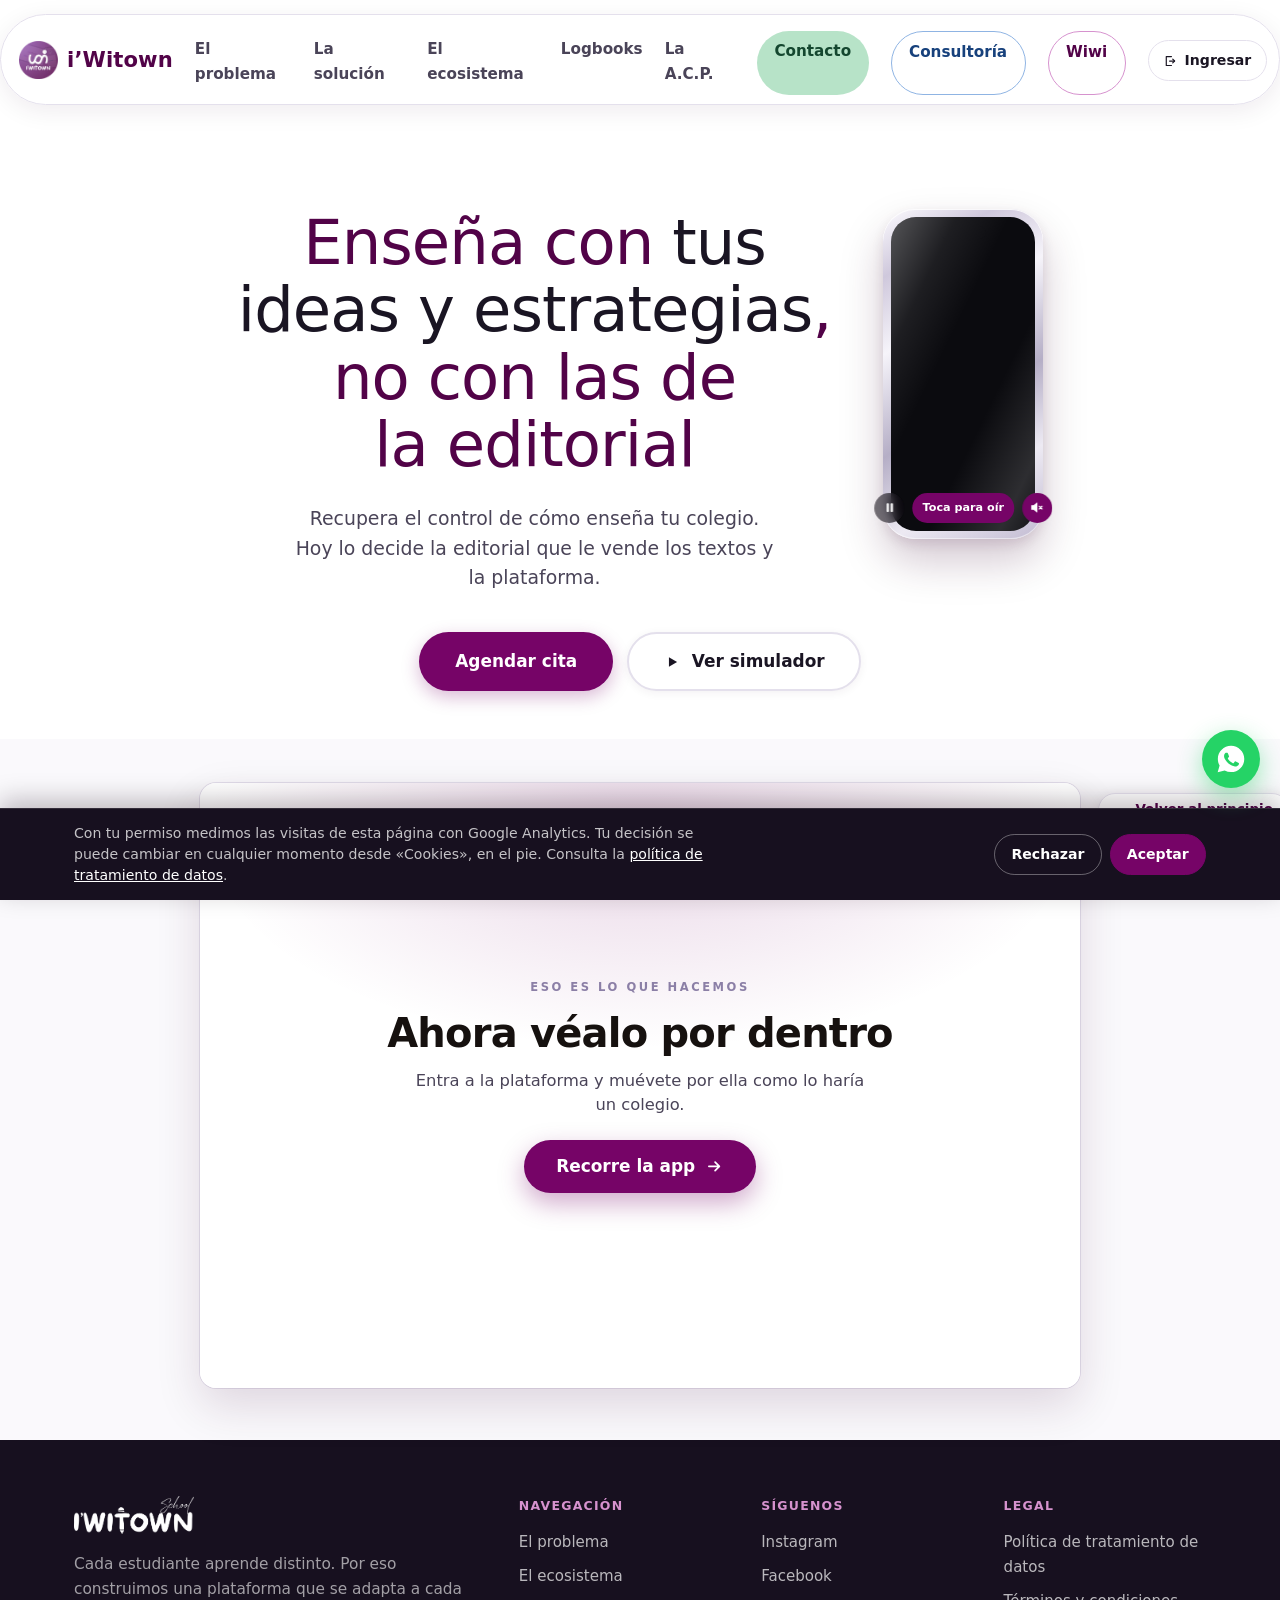
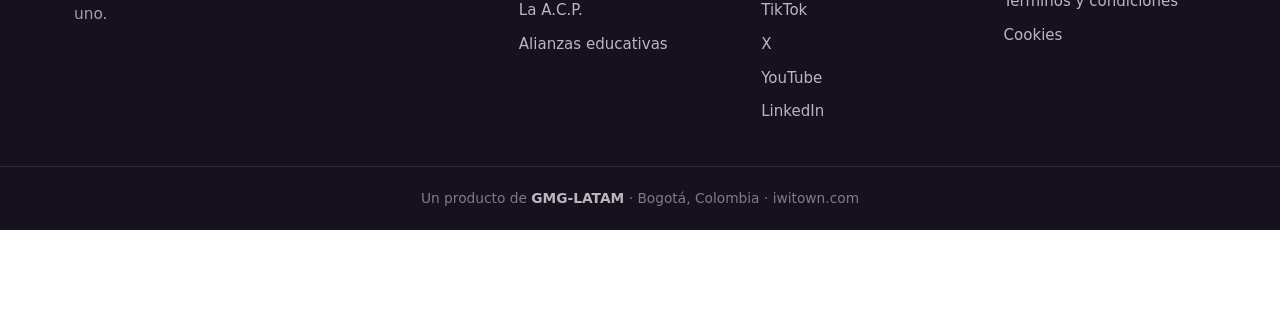
==== commit 82cc3e41: "fix(alianzas): versión 322 y topes de envío en la función de referencia - ?v=321 -> 322: vistas.js c" ====
--- a/index.html
+++ b/index.html
@@ -111,18 +111,18 @@
      Retina, 48 px es el que usa Google en los resultados de búsqueda, y 180 px
      cuando alguien guarda el sitio en la pantalla de un iPhone. Salen todos del
      mismo logo; se regeneran con ffmpeg si cambia. -->
-<link rel="icon" href="assets/img/favicon-32.png?v=321" sizes="32x32" type="image/png">
-<link rel="icon" href="assets/img/favicon-48.png?v=321" sizes="48x48" type="image/png">
-<link rel="icon" href="assets/img/favicon-96.png?v=321" sizes="96x96" type="image/png">
-<link rel="apple-touch-icon" href="assets/img/favicon-180.png?v=321" sizes="180x180">
-<link rel="stylesheet" href="css/styles.css?v=321">
-<link rel="stylesheet" href="css/simulador.css?v=321">
-<link rel="stylesheet" href="css/actividades.css?v=321">
-<link rel="stylesheet" href="css/presentacion.css?v=321">
-<link rel="stylesheet" href="css/apps.css?v=321">
-<link rel="stylesheet" href="css/consultoria.css?v=321">
-<link rel="stylesheet" href="css/logbooks.css?v=321">
-<link rel="stylesheet" href="css/alianzas.css?v=321">
+<link rel="icon" href="assets/img/favicon-32.png?v=322" sizes="32x32" type="image/png">
+<link rel="icon" href="assets/img/favicon-48.png?v=322" sizes="48x48" type="image/png">
+<link rel="icon" href="assets/img/favicon-96.png?v=322" sizes="96x96" type="image/png">
+<link rel="apple-touch-icon" href="assets/img/favicon-180.png?v=322" sizes="180x180">
+<link rel="stylesheet" href="css/styles.css?v=322">
+<link rel="stylesheet" href="css/simulador.css?v=322">
+<link rel="stylesheet" href="css/actividades.css?v=322">
+<link rel="stylesheet" href="css/presentacion.css?v=322">
+<link rel="stylesheet" href="css/apps.css?v=322">
+<link rel="stylesheet" href="css/consultoria.css?v=322">
+<link rel="stylesheet" href="css/logbooks.css?v=322">
+<link rel="stylesheet" href="css/alianzas.css?v=322">
 </head>
 <body>
 
@@ -134,7 +134,7 @@
     <div class="nav__marca">
       <a href="/marca" class="nav__sello" id="navSello"
          aria-label="Ver la animación de la marca">
-        <img src="assets/img/marca-circular.webp?v=321" alt="" class="nav__logo">
+        <img src="assets/img/marca-circular.webp?v=322" alt="" class="nav__logo">
       </a>
       <a href="/" class="nav__nombre">i’Witown</a>
     </div>
@@ -188,7 +188,7 @@
 <section class="marca" id="marca" hidden>
   <div class="marca__escena" id="marcaEscena">
     <video class="marca__video" id="marcaVideo"
-           src="assets/video/marca.mp4?v=321"
+           src="assets/video/marca.mp4?v=322"
            muted playsinline preload="auto"></video>
   </div>
 </section>
@@ -241,7 +241,7 @@
         <span class="celular__isla" aria-hidden="true"></span>
         <video class="celular__video" id="celVideo" autoplay loop muted playsinline
                preload="auto" aria-label="Presentación de i'Witown">
-          <source src="assets/video/portada-vertical.mp4?v=321" type="video/mp4">
+          <source src="assets/video/portada-vertical.mp4?v=322" type="video/mp4">
         </video>
         <span class="celular__brillo" aria-hidden="true"></span>
 
@@ -970,7 +970,7 @@
               <p class="aspecto__donde">i'Witeacher (asignación de tareas sin banco cerrado) · Work en la plataforma del estudiante</p>
             </article>
 
-            <article class="aspecto" data-sol="assets/video/solucion-4.mp4?v=321" data-sol-desde="0" data-sol-nombre="Secciones para seguimiento">
+            <article class="aspecto" data-sol="assets/video/solucion-4.mp4?v=322" data-sol-desde="0" data-sol-nombre="Secciones para seguimiento">
               <h3 class="aspecto__titulo">Secciones para seguimiento</h3>
               <p class="aspecto__texto">Cada estudiante tiene su sección, con el historial de su proceso a la vista. Nadie tiene que pedir un informe para saber cómo va.</p>
             </article>
@@ -980,7 +980,7 @@
               <p class="aspecto__texto">Ves en tiempo real quién leyó y quién firmó cada mensaje. Se acabaron las circulares perdidas en la mochila.</p>
             </article>
 
-            <article class="aspecto" data-sol="assets/video/solucion-1.mp4?v=321" data-sol-nombre="Trazabilidad real de uso">
+            <article class="aspecto" data-sol="assets/video/solucion-1.mp4?v=322" data-sol-nombre="Trazabilidad real de uso">
               <h3 class="aspecto__titulo">Trazabilidad real de uso</h3>
               <p class="aspecto__texto">Ves quién entra, qué usa y con qué frecuencia. No supones: verificas.</p>
             </article>
@@ -1063,7 +1063,7 @@
               <p class="aspecto__texto">Sin perderse entre cien mensajes de WhatsApp.</p>
             </article>
 
-            <article class="aspecto" data-sol="assets/video/solucion-3.mp4?v=321" data-sol-nombre="Los papás ven al día qué han pagado">
+            <article class="aspecto" data-sol="assets/video/solucion-3.mp4?v=322" data-sol-nombre="Los papás ven al día qué han pagado">
               <h3 class="aspecto__titulo">Los papás ven al día qué han pagado</h3>
               <p class="aspecto__texto">Entras y ves mes por mes qué está al día y qué no. Sin llamar a preguntar y sin reclamos por un recibo que nadie encuentra.</p>
             </article>
@@ -1186,7 +1186,7 @@
         <!-- El video es vertical: va dentro del mismo celular que usa
              "La solución" (assets/img/celular.webp). -->
         <div class="logb__cel">
-          <img class="logb__cel-marco" src="assets/img/celular.webp?v=321" alt="" aria-hidden="true">
+          <img class="logb__cel-marco" src="assets/img/celular.webp?v=322" alt="" aria-hidden="true">
           <div class="logb__cel-pantalla" id="logPantalla"></div>
         </div>
         <a href="/contacto" class="btn btn--morado logb__cta">Quiero logbooks para mi colegio</a>
@@ -1762,7 +1762,7 @@
          └───────────────────────────────────────────────────────┘ -->
     <header class="seccion__head con-cabeza" id="conCabeza">
       <img class="con-cabeza__foto" id="conFoto" alt=""
-           src="assets/img/consultoria.webp?v=321">
+           src="assets/img/consultoria.webp?v=322">
 
       <div class="con-cabeza__texto">
         <h2 class="con-titulo">
@@ -1875,10 +1875,10 @@
              preload="auto" el celular se bajaba sus 0,7 MB al abrir, peleando
              banda con lo que si se ve. Lo carga js/asesora.js al llegar. -->
         <video playsinline muted preload="metadata">
-          <source src="assets/video/asesora.mp4?v=321" type="video/mp4">
+          <source src="assets/video/asesora.mp4?v=322" type="video/mp4">
         </video>
 
-        <img class="ctc-video__final" src="assets/img/asesora.webp?v=321"
+        <img class="ctc-video__final" src="assets/img/asesora.webp?v=322"
              alt="Asesora de i'Witown lista para atender" aria-hidden="true">
 
         <div class="ctc-video__mandos">
@@ -2064,10 +2064,10 @@
           <!-- preload="metadata": son 2,7 MB al final de la pagina. Antes se
                bajaban al abrir aunque nadie llegara hasta aca. -->
           <video playsinline muted preload="metadata">
-            <source src="assets/video/asesor.mp4?v=321" type="video/mp4">
+            <source src="assets/video/asesor.mp4?v=322" type="video/mp4">
           </video>
 
-          <img class="ctc-video__final" src="assets/img/asesor.webp?v=321"
+          <img class="ctc-video__final" src="assets/img/asesor.webp?v=322"
                alt="Asesor de i'Witown listo para atender" aria-hidden="true">
 
           <div class="ctc-video__mandos">
@@ -2191,33 +2191,33 @@
   </figure>
 </div>
 
-<script src="js/lupa.js?v=321"></script>
-<script src="js/tableta.js?v=321"></script>
-<script src="js/solucion.js?v=321"></script>
-<script src="js/vistas.js?v=321"></script>
-<script src="js/portada.js?v=321"></script>
-<script src="js/script.js?v=321"></script>
-<script src="js/actividades.js?v=321"></script>
-<script src="js/simulador.js?v=321"></script>
-<script src="js/recorrido.js?v=321"></script>
-<script src="js/app-visor.js?v=321"></script>
-<script src="js/witutor-pantallas.js?v=321"></script>
-<script src="js/witutor.js?v=321"></script>
-<script src="js/witeacher.js?v=321"></script>
-<script src="js/iwitown.js?v=321"></script>
-<script src="js/admon.js?v=321"></script>
-<script src="js/mapa.js?v=321"></script>
-<script src="js/acp.js?v=321"></script>
-<script src="js/acp-red.js?v=321"></script>
-<script src="js/consultoria.js?v=321"></script>
-<script src="js/logbooks.js?v=321"></script>
-<script src="js/alianzas.js?v=321"></script>
-<script src="js/plataformas.js?v=321"></script>
-<script src="js/asesora.js?v=321"></script>
-<script src="js/teams.js?v=321"></script>
-<script src="js/marca.js?v=321"></script>
-<script src="js/ecosistema.js?v=321"></script>
-<script src="js/presentacion.js?v=321"></script>
-<script src="js/analitica.js?v=321"></script>
+<script src="js/lupa.js?v=322"></script>
+<script src="js/tableta.js?v=322"></script>
+<script src="js/solucion.js?v=322"></script>
+<script src="js/vistas.js?v=322"></script>
+<script src="js/portada.js?v=322"></script>
+<script src="js/script.js?v=322"></script>
+<script src="js/actividades.js?v=322"></script>
+<script src="js/simulador.js?v=322"></script>
+<script src="js/recorrido.js?v=322"></script>
+<script src="js/app-visor.js?v=322"></script>
+<script src="js/witutor-pantallas.js?v=322"></script>
+<script src="js/witutor.js?v=322"></script>
+<script src="js/witeacher.js?v=322"></script>
+<script src="js/iwitown.js?v=322"></script>
+<script src="js/admon.js?v=322"></script>
+<script src="js/mapa.js?v=322"></script>
+<script src="js/acp.js?v=322"></script>
+<script src="js/acp-red.js?v=322"></script>
+<script src="js/consultoria.js?v=322"></script>
+<script src="js/logbooks.js?v=322"></script>
+<script src="js/alianzas.js?v=322"></script>
+<script src="js/plataformas.js?v=322"></script>
+<script src="js/asesora.js?v=322"></script>
+<script src="js/teams.js?v=322"></script>
+<script src="js/marca.js?v=322"></script>
+<script src="js/ecosistema.js?v=322"></script>
+<script src="js/presentacion.js?v=322"></script>
+<script src="js/analitica.js?v=322"></script>
 </body>
 </html>
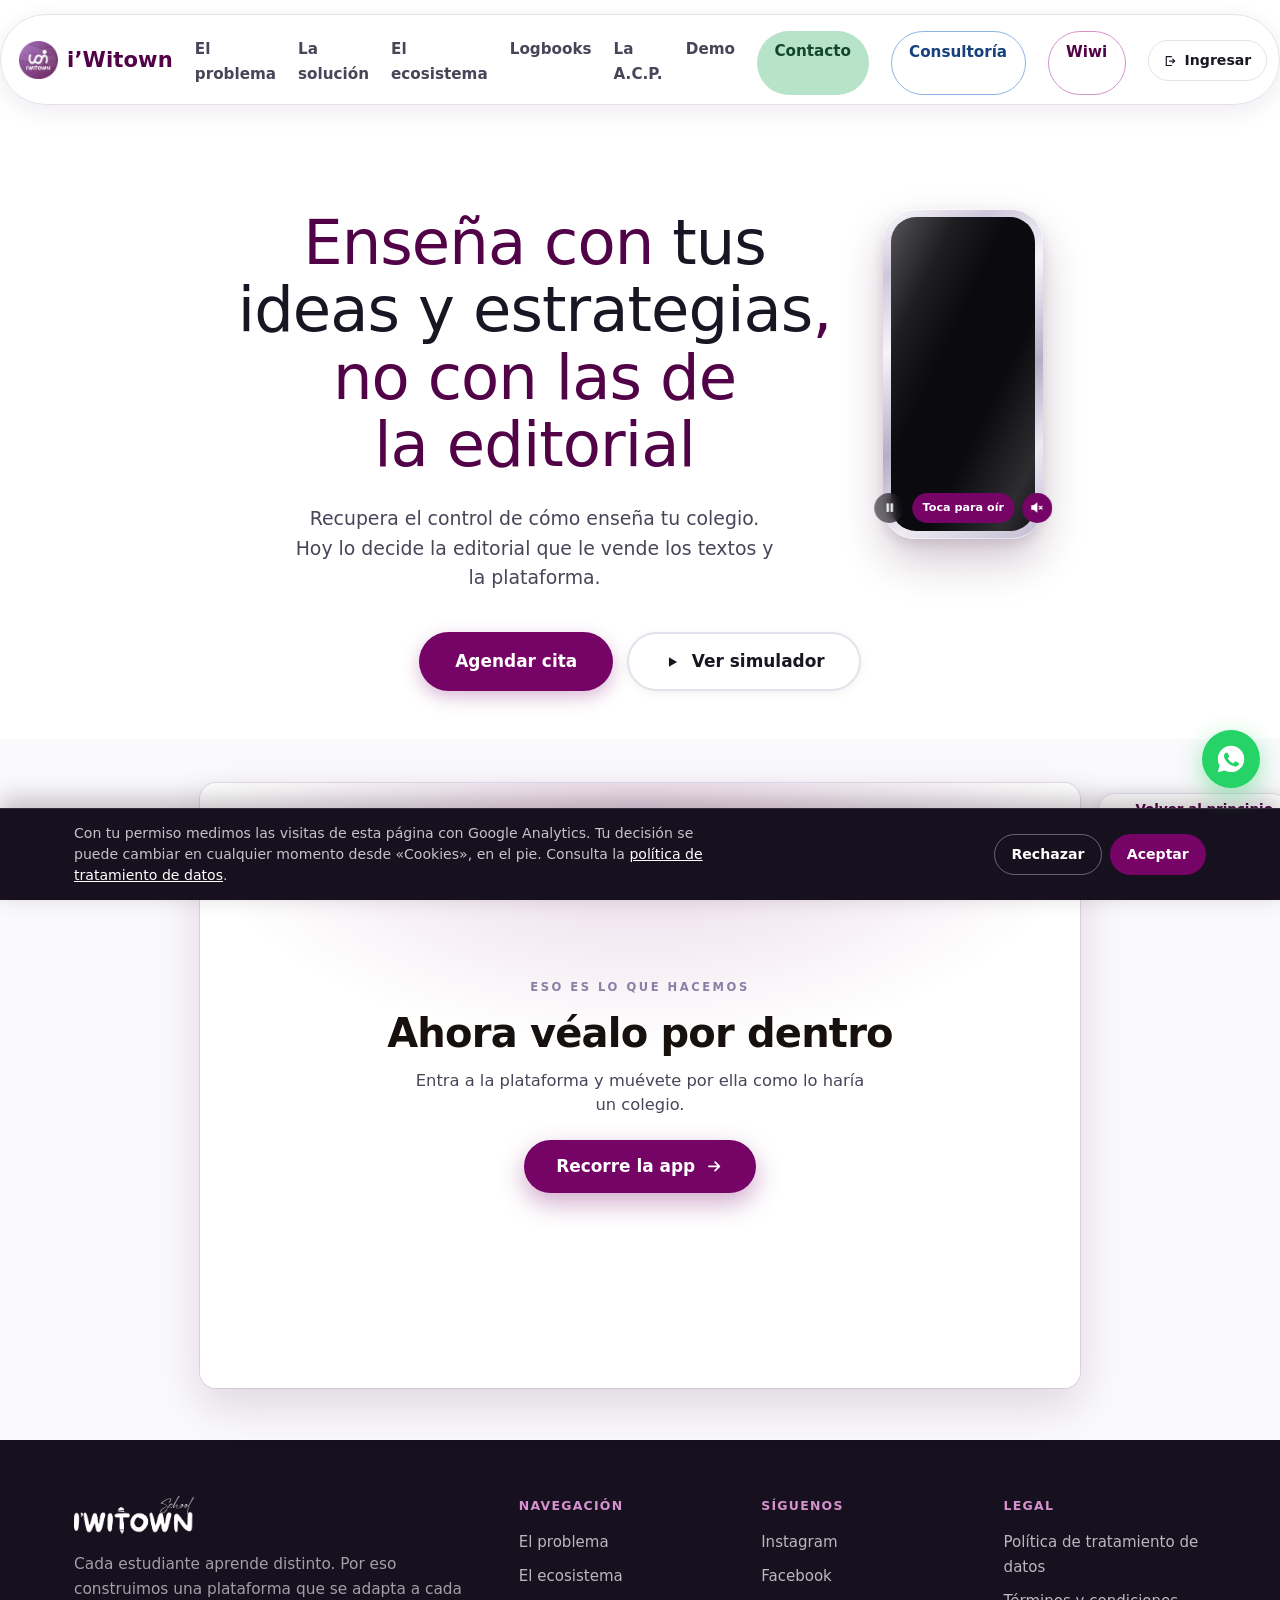
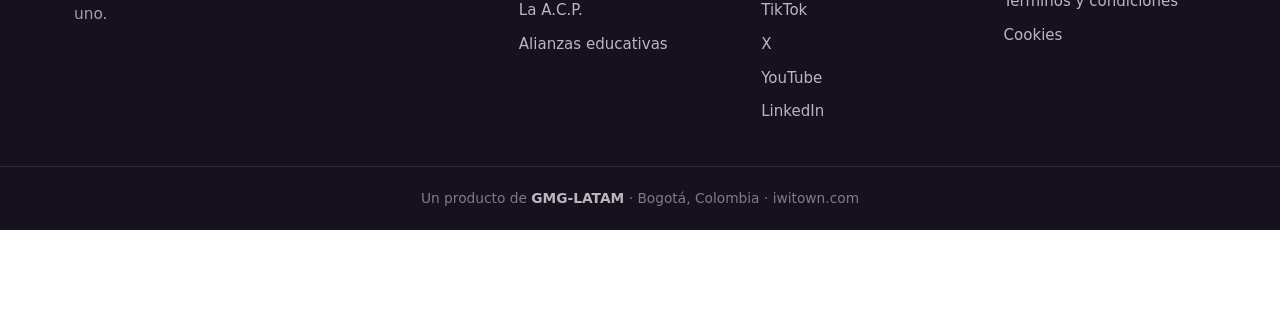
==== commit a36944fd: "feat(demo-directivos): vista /demo-directivos con el panel real Juego de 3 preguntas como estudiante" ====
--- a/index.html
+++ b/index.html
@@ -111,18 +111,19 @@
      Retina, 48 px es el que usa Google en los resultados de búsqueda, y 180 px
      cuando alguien guarda el sitio en la pantalla de un iPhone. Salen todos del
      mismo logo; se regeneran con ffmpeg si cambia. -->
-<link rel="icon" href="assets/img/favicon-32.png?v=322" sizes="32x32" type="image/png">
-<link rel="icon" href="assets/img/favicon-48.png?v=322" sizes="48x48" type="image/png">
-<link rel="icon" href="assets/img/favicon-96.png?v=322" sizes="96x96" type="image/png">
-<link rel="apple-touch-icon" href="assets/img/favicon-180.png?v=322" sizes="180x180">
-<link rel="stylesheet" href="css/styles.css?v=322">
-<link rel="stylesheet" href="css/simulador.css?v=322">
-<link rel="stylesheet" href="css/actividades.css?v=322">
-<link rel="stylesheet" href="css/presentacion.css?v=322">
-<link rel="stylesheet" href="css/apps.css?v=322">
-<link rel="stylesheet" href="css/consultoria.css?v=322">
-<link rel="stylesheet" href="css/logbooks.css?v=322">
-<link rel="stylesheet" href="css/alianzas.css?v=322">
+<link rel="icon" href="assets/img/favicon-32.png?v=323" sizes="32x32" type="image/png">
+<link rel="icon" href="assets/img/favicon-48.png?v=323" sizes="48x48" type="image/png">
+<link rel="icon" href="assets/img/favicon-96.png?v=323" sizes="96x96" type="image/png">
+<link rel="apple-touch-icon" href="assets/img/favicon-180.png?v=323" sizes="180x180">
+<link rel="stylesheet" href="css/styles.css?v=323">
+<link rel="stylesheet" href="css/simulador.css?v=323">
+<link rel="stylesheet" href="css/actividades.css?v=323">
+<link rel="stylesheet" href="css/presentacion.css?v=323">
+<link rel="stylesheet" href="css/apps.css?v=323">
+<link rel="stylesheet" href="css/consultoria.css?v=323">
+<link rel="stylesheet" href="css/logbooks.css?v=323">
+<link rel="stylesheet" href="css/alianzas.css?v=323">
+<link rel="stylesheet" href="css/demo-directivos.css?v=323">
 </head>
 <body>
 
@@ -134,7 +135,7 @@
     <div class="nav__marca">
       <a href="/marca" class="nav__sello" id="navSello"
          aria-label="Ver la animación de la marca">
-        <img src="assets/img/marca-circular.webp?v=322" alt="" class="nav__logo">
+        <img src="assets/img/marca-circular.webp?v=323" alt="" class="nav__logo">
       </a>
       <a href="/" class="nav__nombre">i’Witown</a>
     </div>
@@ -145,6 +146,7 @@
       <a href="/ecosistema">El ecosistema</a>
       <a href="/logbooks">Logbooks</a>
       <a href="/acp">La A.C.P.</a>
+      <a href="/demo-directivos">Demo</a>
       <a href="/contacto" class="nav__verde">Contacto</a>
       <a href="/consultoria" class="nav__azul">Consultoría</a>
       <!-- A dónde lleva se pone en js/script.js, en WIWI -->
@@ -188,7 +190,7 @@
 <section class="marca" id="marca" hidden>
   <div class="marca__escena" id="marcaEscena">
     <video class="marca__video" id="marcaVideo"
-           src="assets/video/marca.mp4?v=322"
+           src="assets/video/marca.mp4?v=323"
            muted playsinline preload="auto"></video>
   </div>
 </section>
@@ -241,7 +243,7 @@
         <span class="celular__isla" aria-hidden="true"></span>
         <video class="celular__video" id="celVideo" autoplay loop muted playsinline
                preload="auto" aria-label="Presentación de i'Witown">
-          <source src="assets/video/portada-vertical.mp4?v=322" type="video/mp4">
+          <source src="assets/video/portada-vertical.mp4?v=323" type="video/mp4">
         </video>
         <span class="celular__brillo" aria-hidden="true"></span>
 
@@ -970,7 +972,7 @@
               <p class="aspecto__donde">i'Witeacher (asignación de tareas sin banco cerrado) · Work en la plataforma del estudiante</p>
             </article>
 
-            <article class="aspecto" data-sol="assets/video/solucion-4.mp4?v=322" data-sol-desde="0" data-sol-nombre="Secciones para seguimiento">
+            <article class="aspecto" data-sol="assets/video/solucion-4.mp4?v=323" data-sol-desde="0" data-sol-nombre="Secciones para seguimiento">
               <h3 class="aspecto__titulo">Secciones para seguimiento</h3>
               <p class="aspecto__texto">Cada estudiante tiene su sección, con el historial de su proceso a la vista. Nadie tiene que pedir un informe para saber cómo va.</p>
             </article>
@@ -980,7 +982,7 @@
               <p class="aspecto__texto">Ves en tiempo real quién leyó y quién firmó cada mensaje. Se acabaron las circulares perdidas en la mochila.</p>
             </article>
 
-            <article class="aspecto" data-sol="assets/video/solucion-1.mp4?v=322" data-sol-nombre="Trazabilidad real de uso">
+            <article class="aspecto" data-sol="assets/video/solucion-1.mp4?v=323" data-sol-nombre="Trazabilidad real de uso">
               <h3 class="aspecto__titulo">Trazabilidad real de uso</h3>
               <p class="aspecto__texto">Ves quién entra, qué usa y con qué frecuencia. No supones: verificas.</p>
             </article>
@@ -1063,7 +1065,7 @@
               <p class="aspecto__texto">Sin perderse entre cien mensajes de WhatsApp.</p>
             </article>
 
-            <article class="aspecto" data-sol="assets/video/solucion-3.mp4?v=322" data-sol-nombre="Los papás ven al día qué han pagado">
+            <article class="aspecto" data-sol="assets/video/solucion-3.mp4?v=323" data-sol-nombre="Los papás ven al día qué han pagado">
               <h3 class="aspecto__titulo">Los papás ven al día qué han pagado</h3>
               <p class="aspecto__texto">Entras y ves mes por mes qué está al día y qué no. Sin llamar a preguntar y sin reclamos por un recibo que nadie encuentra.</p>
             </article>
@@ -1103,6 +1105,12 @@
     <!-- Las cuatro plataformas, con sus iconos. Las arma
          js/plataformas.js, y ahí mismo se cambian los textos. -->
     <div id="ecoMapa"></div>
+
+    <!-- Para el rector o el coordinador: el panel real, con un
+         colegio de prueba. Lleva a /demo-directivos. -->
+    <p class="centro demo-dir-cta">
+      <a href="/demo-directivos" class="btn btn--morado">Ver la demo</a>
+    </p>
 
   </div>
 </section>
@@ -1186,7 +1194,7 @@
         <!-- El video es vertical: va dentro del mismo celular que usa
              "La solución" (assets/img/celular.webp). -->
         <div class="logb__cel">
-          <img class="logb__cel-marco" src="assets/img/celular.webp?v=322" alt="" aria-hidden="true">
+          <img class="logb__cel-marco" src="assets/img/celular.webp?v=323" alt="" aria-hidden="true">
           <div class="logb__cel-pantalla" id="logPantalla"></div>
         </div>
         <a href="/contacto" class="btn btn--morado logb__cta">Quiero logbooks para mi colegio</a>
@@ -1762,7 +1770,7 @@
          └───────────────────────────────────────────────────────┘ -->
     <header class="seccion__head con-cabeza" id="conCabeza">
       <img class="con-cabeza__foto" id="conFoto" alt=""
-           src="assets/img/consultoria.webp?v=322">
+           src="assets/img/consultoria.webp?v=323">
 
       <div class="con-cabeza__texto">
         <h2 class="con-titulo">
@@ -1875,10 +1883,10 @@
              preload="auto" el celular se bajaba sus 0,7 MB al abrir, peleando
              banda con lo que si se ve. Lo carga js/asesora.js al llegar. -->
         <video playsinline muted preload="metadata">
-          <source src="assets/video/asesora.mp4?v=322" type="video/mp4">
+          <source src="assets/video/asesora.mp4?v=323" type="video/mp4">
         </video>
 
-        <img class="ctc-video__final" src="assets/img/asesora.webp?v=322"
+        <img class="ctc-video__final" src="assets/img/asesora.webp?v=323"
              alt="Asesora de i'Witown lista para atender" aria-hidden="true">
 
         <div class="ctc-video__mandos">
@@ -2064,10 +2072,10 @@
           <!-- preload="metadata": son 2,7 MB al final de la pagina. Antes se
                bajaban al abrir aunque nadie llegara hasta aca. -->
           <video playsinline muted preload="metadata">
-            <source src="assets/video/asesor.mp4?v=322" type="video/mp4">
+            <source src="assets/video/asesor.mp4?v=323" type="video/mp4">
           </video>
 
-          <img class="ctc-video__final" src="assets/img/asesor.webp?v=322"
+          <img class="ctc-video__final" src="assets/img/asesor.webp?v=323"
                alt="Asesor de i'Witown listo para atender" aria-hidden="true">
 
           <div class="ctc-video__mandos">
@@ -2097,8 +2105,130 @@
   </div>
 </section>
 
-
-
+<!-- ============================================================
+     LA DEMO PARA DIRECTIVOS
+
+     La página /demo-directivos, para rectores y coordinadores. A la
+     izquierda juegan como un estudiante (3 preguntas reales de
+     WiwiQuest) y a la derecha ven el panel admin REAL, embebido, con
+     los informes de un colegio de prueba. Al terminar, el panel se
+     refresca solo y muestra lo que se acaba de responder.
+
+     ┌──────────────────────────────────────────────────────────┐
+     │  LA DIRECCIÓN DEL PANEL Y LA MECÁNICA                    │
+     │                                                          │
+     │  Todo en js/demo-directivos.js (DEMO_PANEL arriba). El   │
+     │  iframe no lleva src aquí a propósito: se carga la       │
+     │  primera vez que se abre esta vista. Las preguntas las   │
+     │  da /api/demo-jugar (función landingDemoJugar).          │
+     └──────────────────────────────────────────────────────────┘
+     ============================================================ -->
+<section class="seccion seccion--claro demo-dir" id="demo-directivos" hidden>
+  <div class="contenedor demo-dir__contenedor">
+    <header class="seccion__head demo-dir__head">
+      <p class="demo-dir__rotulo">Demo para directivos</p>
+      <h2>Juegue como estudiante y véalo en el panel del colegio</h2>
+      <p class="seccion__intro">
+        Lo que ve es la plataforma real
+        <span class="demo-dir-info" tabindex="0" role="note"
+              aria-label="Colegio de prueba con estudiantes ficticios. Ningún dato es de una persona real.">
+          <span aria-hidden="true">ⓘ</span>
+          <span class="demo-dir-info__globo" aria-hidden="true">Colegio de prueba con estudiantes ficticios. Ningún dato es de una persona real.</span>
+        </span>
+      </p>
+    </header>
+
+    <div class="demo-dir__dos">
+
+      <!-- ---- EL JUEGO ---- -->
+      <div class="demo-dir-juego">
+
+        <div class="demo-dir-paso" id="demoDirInicio">
+          <p class="demo-dir-juego__rotulo">1. Juegue como estudiante</p>
+          <h3>Tres preguntas reales de WiwiQuest</h3>
+          <p class="demo-dir-juego__sub">Le toca un estudiante ficticio del colegio de prueba.</p>
+          <button type="button" class="btn btn--morado btn--grande" id="demoDirEmpezar">Empezar</button>
+        </div>
+
+        <div class="demo-dir-paso demo-dir-cargando" id="demoDirCargando" hidden>
+          <span class="demo-dir-cargando__rueda" aria-hidden="true"></span>
+          <p class="demo-dir-cargando__txt" id="demoDirEstado">Preparando…</p>
+          <p class="demo-dir-juego__sub">Puede tardar unos segundos.</p>
+        </div>
+
+        <div class="demo-dir-paso" id="demoDirError" hidden>
+          <p class="demo-dir-error" id="demoDirErrorTxt" role="alert"></p>
+          <button type="button" class="btn btn--linea" id="demoDirReintentar">Intentar de nuevo</button>
+        </div>
+
+        <div class="demo-dir-paso" id="demoDirPregunta" hidden>
+          <div class="demo-dir-quien">
+            <img class="demo-dir-quien__foto" id="demoDirAvatar" alt="" hidden>
+            <div>
+              <p class="demo-dir-quien__nombre"><span id="demoDirNombre"></span> · <span id="demoDirCurso"></span></p>
+              <p class="demo-dir-quien__tema" id="demoDirTema"></p>
+            </div>
+          </div>
+
+          <div class="demo-dir-barra">
+            <span class="demo-dir-barra__num" id="demoDirNumero"></span>
+            <span class="demo-dir-barra__aciertos" id="demoDirAciertos"></span>
+            <span class="demo-dir-barra__valor" id="demoDirValor" title="Witkis que vale la pregunta"></span>
+          </div>
+
+          <p class="demo-dir-texto" id="demoDirTexto" tabindex="-1"></p>
+          <pre class="demo-dir-latex" id="demoDirLatex" hidden></pre>
+          <img class="demo-dir-imagen" id="demoDirImagen" alt="Imagen de la pregunta" hidden>
+
+          <div class="demo-dir-opciones" id="demoDirOpciones"></div>
+
+          <p class="demo-dir-aviso" id="demoDirAviso" role="status"></p>
+
+          <div class="demo-dir-retro" id="demoDirRetro" hidden>
+            <p class="demo-dir-retro__titulo" id="demoDirRetroTitulo"></p>
+            <p id="demoDirRetroTxt"></p>
+          </div>
+
+          <button type="button" class="btn btn--morado" id="demoDirSiguiente" hidden>Siguiente</button>
+        </div>
+
+        <div class="demo-dir-paso demo-dir-final" id="demoDirFinal" hidden>
+          <p class="demo-dir-juego__rotulo">Resultado</p>
+          <p class="demo-dir-final__num" id="demoDirResultado" tabindex="-1"></p>
+          <p class="demo-dir-juego__sub" id="demoDirLectura"></p>
+          <p class="demo-dir-final__mira">Ya está en el panel de al lado.</p>
+
+          <div class="demo-dir-final__botones">
+            <!-- Abre el mismo calendario de "Contacto" (js/teams.js) -->
+            <button type="button" class="btn btn--morado" data-teams="calendario">Agendar una reunión</button>
+            <a class="btn btn--wa" data-wa
+               data-wa-msg="Hola, vi la demo para directivos y quiero hablar sobre i'Witown para mi colegio.">WhatsApp</a>
+            <button type="button" class="btn btn--linea" id="demoDirOtraVez">Jugar otra vez</button>
+          </div>
+        </div>
+      </div>
+
+      <!-- ---- EL PANEL REAL ---- -->
+      <div class="demo-dir-panel">
+        <p class="demo-dir-juego__rotulo">2. Véalo en el panel del colegio</p>
+        <p class="demo-dir-panel__busca">
+          Busque a <strong id="demoDirBuscaNombre">quien juegue</strong>
+          (<span id="demoDirBuscaCurso">Cuarto A</span>) en el reporte.
+        </p>
+
+        <div class="demo-dir-panel__mandos">
+          <button type="button" class="demo-dir-pestana" data-demo-panel="reportes" aria-pressed="true">Reportes WiwiQuest</button>
+          <button type="button" class="demo-dir-pestana" data-demo-panel="uso" aria-pressed="false">Informe de uso</button>
+          <a class="demo-dir-panel__completa" id="demoDirCompleta" target="_blank" rel="noopener">Pantalla completa ↗</a>
+        </div>
+
+        <iframe class="demo-dir-panel__marco" id="demoDirMarco"
+                title="Panel del colegio de prueba"></iframe>
+      </div>
+
+    </div>
+  </div>
+</section>
 
 </main>
 
@@ -2191,33 +2321,37 @@
   </figure>
 </div>
 
-<script src="js/lupa.js?v=322"></script>
-<script src="js/tableta.js?v=322"></script>
-<script src="js/solucion.js?v=322"></script>
-<script src="js/vistas.js?v=322"></script>
-<script src="js/portada.js?v=322"></script>
-<script src="js/script.js?v=322"></script>
-<script src="js/actividades.js?v=322"></script>
-<script src="js/simulador.js?v=322"></script>
-<script src="js/recorrido.js?v=322"></script>
-<script src="js/app-visor.js?v=322"></script>
-<script src="js/witutor-pantallas.js?v=322"></script>
-<script src="js/witutor.js?v=322"></script>
-<script src="js/witeacher.js?v=322"></script>
-<script src="js/iwitown.js?v=322"></script>
-<script src="js/admon.js?v=322"></script>
-<script src="js/mapa.js?v=322"></script>
-<script src="js/acp.js?v=322"></script>
-<script src="js/acp-red.js?v=322"></script>
-<script src="js/consultoria.js?v=322"></script>
-<script src="js/logbooks.js?v=322"></script>
-<script src="js/alianzas.js?v=322"></script>
-<script src="js/plataformas.js?v=322"></script>
-<script src="js/asesora.js?v=322"></script>
-<script src="js/teams.js?v=322"></script>
-<script src="js/marca.js?v=322"></script>
-<script src="js/ecosistema.js?v=322"></script>
-<script src="js/presentacion.js?v=322"></script>
-<script src="js/analitica.js?v=322"></script>
+<script src="js/lupa.js?v=323"></script>
+<script src="js/tableta.js?v=323"></script>
+<script src="js/solucion.js?v=323"></script>
+<script src="js/vistas.js?v=323"></script>
+<script src="js/portada.js?v=323"></script>
+<script src="js/script.js?v=323"></script>
+<script src="js/actividades.js?v=323"></script>
+<script src="js/simulador.js?v=323"></script>
+<script src="js/recorrido.js?v=323"></script>
+<script src="js/app-visor.js?v=323"></script>
+<script src="js/witutor-pantallas.js?v=323"></script>
+<script src="js/witutor.js?v=323"></script>
+<script src="js/witeacher.js?v=323"></script>
+<script src="js/iwitown.js?v=323"></script>
+<script src="js/admon.js?v=323"></script>
+<script src="js/mapa.js?v=323"></script>
+<script src="js/acp.js?v=323"></script>
+<script src="js/acp-red.js?v=323"></script>
+<script src="js/consultoria.js?v=323"></script>
+<script src="js/logbooks.js?v=323"></script>
+<script src="js/alianzas.js?v=323"></script>
+<script src="js/plataformas.js?v=323"></script>
+<script src="js/asesora.js?v=323"></script>
+<script src="js/teams.js?v=323"></script>
+<script src="js/marca.js?v=323"></script>
+<script src="js/ecosistema.js?v=323"></script>
+<script src="js/presentacion.js?v=323"></script>
+<script src="js/analitica.js?v=323"></script>
+<!-- Después de analitica.js a propósito: al entrar directo a
+     /demo-directivos mide la apertura al cargar, y window.gtag ya
+     tiene que existir para eso. -->
+<script src="js/demo-directivos.js?v=323"></script>
 </body>
 </html>
--- a/css/styles.css
+++ b/css/styles.css
@@ -583,18 +583,19 @@
   border-bottom-color: var(--morado-700);
 }
 
-/* Portátiles e iPad acostado (981 a 1180 px): con "Logbooks" el menú
-   ya no cabía en una línea. Aquí se aprieta un poco; por debajo de
+/* Portátiles e iPad acostado (981 a 1230 px): con "Logbooks" y "Demo"
+   el menú ya no cabía en una línea (el margen cubre la barra de
+   desplazamiento de Windows, que la media query sí cuenta). Aquí se aprieta un poco; por debajo de
    981 px entra la hamburguesa. */
-@media (min-width: 981px) and (max-width: 1180px) {
+@media (min-width: 981px) and (max-width: 1230px) {
   .nav__inner { gap: 14px; }
   .nav__links { gap: 14px; }
   .nav__links a { font-size: .88rem; }
 }
-@media (min-width: 981px) and (max-width: 1060px) {
+@media (min-width: 981px) and (max-width: 1090px) {
   .nav__inner { gap: 10px; }
-  .nav__links { gap: 11px; }
-  .nav__links a { font-size: .85rem; }
+  .nav__links { gap: 8px; }
+  .nav__links a { font-size: .82rem; }
 }
 
 /* ============================================================
--- a/css/alianzas.css
+++ b/css/alianzas.css
@@ -304,7 +304,7 @@
 .ali-final__inner { max-width: 800px; }
 .ali-final h2 { color: #fff; }
 .ali-final p { color: rgba(255, 255, 255, .86); font-size: 1.05rem; }
-.ali-final__nota { margin-top: 14px; font-size: .9rem !important; color: rgba(255, 255, 255, .7) !important; }
+.ali-final .ali-final__nota { margin-top: 14px; font-size: .9rem; color: rgba(255, 255, 255, .7); }
 
 /* ---- 11. Formulario ---- */
 
@@ -330,7 +330,9 @@
   display: flex;
   gap: 10px;
   align-items: flex-start;
+  margin: 0;
   font-size: .93rem;
+  font-weight: 400;   /* .campo label las pondría en negrilla, como títulos */
   color: var(--tinta-suave);
   cursor: pointer;
 }
@@ -350,7 +352,10 @@
 }
 .ali-enlace:hover { color: var(--morado-800); }
 
-/* Tras enviar con éxito, el formulario se esconde y queda el gracias */
+/* Tras enviar con éxito, los campos se esconden y queda solo el gracias:
+   así nadie lo manda dos veces creyendo que no salió. */
+#formAlianza.is-enviado .form-rejilla,
+#formAlianza.is-enviado .form-enviar { display: none; }
 .form-msg.ali-gracias {
   padding: 22px;
   border-radius: var(--radio-chico);
--- a/css/demo-directivos.css
+++ b/css/demo-directivos.css
@@ -0,0 +1,283 @@
+/* ============================================================
+   i'Witown — La demo para directivos
+
+   La página /demo-directivos. Usa los colores, botones y
+   encabezados que ya existen en css/styles.css; aquí solo está lo
+   propio de esta página, todo con el prefijo .demo-dir.
+
+   En escritorio va dividida: el juego a la izquierda (~40 %) y el
+   panel real a la derecha (~60 %). En el celular, uno debajo del
+   otro.
+   ============================================================ */
+
+/* El panel admin necesita ancho: el contenedor de esta vista es
+   más ancho que el del resto de la página. */
+.demo-dir__contenedor { max-width: 1440px; }
+
+.demo-dir__head { margin-bottom: 28px; }
+
+.demo-dir__rotulo,
+.demo-dir-juego__rotulo {
+  margin: 0 0 .6rem;
+  font-family: var(--fuente-titulos);
+  font-size: .8rem;
+  font-weight: 700;
+  letter-spacing: .1em;
+  text-transform: uppercase;
+  color: var(--morado-600);
+}
+
+/* ---- La ⓘ con su globo (al pasar el ratón o al tocarla) ---- */
+
+.demo-dir-info {
+  position: relative;
+  display: inline-block;
+  color: var(--morado-600);
+  cursor: help;
+  font-weight: 700;
+}
+.demo-dir-info:focus-visible { outline: 2px solid var(--morado-300); outline-offset: 2px; border-radius: 4px; }
+.demo-dir-info__globo {
+  position: absolute;
+  bottom: calc(100% + 8px);
+  left: 50%;
+  transform: translateX(-50%);
+  width: min(260px, 80vw);
+  padding: 10px 12px;
+  border-radius: var(--radio-chico);
+  background: var(--tinta);
+  color: #fff;
+  font-size: .85rem;
+  font-weight: 400;
+  line-height: 1.4;
+  text-align: left;
+  box-shadow: var(--sombra-fuerte);
+  /* display y no visibility: escondido con visibility igual ocupa
+     espacio, y en el celular abría scroll horizontal. */
+  display: none;
+  z-index: 5;
+}
+.demo-dir-info:hover .demo-dir-info__globo,
+.demo-dir-info:focus .demo-dir-info__globo { display: block; }
+
+/* ---- Las dos columnas ---- */
+
+.demo-dir__dos {
+  display: grid;
+  grid-template-columns: minmax(0, 2fr) minmax(0, 3fr);
+  gap: 28px;
+  align-items: start;
+}
+
+/* ---- El juego ---- */
+
+.demo-dir-juego {
+  background: #fff;
+  border: 1px solid var(--gris-borde);
+  border-radius: var(--radio);
+  box-shadow: var(--sombra);
+  padding: 26px 24px;
+  min-width: 0;
+}
+.demo-dir-juego h3 { color: var(--morado-700); margin-bottom: .5rem; }
+.demo-dir-juego__sub { color: var(--tinta-suave); }
+
+/* Las imágenes y los botones traen su propio "display" en
+   css/styles.css, y eso le gana al atributo hidden. */
+.demo-dir [hidden] { display: none !important; }
+
+.demo-dir-cargando { text-align: center; padding: 30px 0; }
+.demo-dir-cargando__txt { font-weight: 700; color: var(--morado-700); margin: 14px 0 4px; }
+.demo-dir-cargando__rueda {
+  display: inline-block;
+  width: 38px;
+  height: 38px;
+  border-radius: 50%;
+  border: 4px solid var(--morado-100);
+  border-top-color: var(--morado-600);
+  animation: demo-dir-gira 0.9s linear infinite;
+}
+@keyframes demo-dir-gira { to { transform: rotate(360deg); } }
+
+.demo-dir-error { color: #9B1C1C; font-weight: 600; }
+
+/* Quién está jugando */
+.demo-dir-quien { display: flex; align-items: center; gap: 12px; margin-bottom: 14px; }
+.demo-dir-quien__foto {
+  width: 46px;
+  height: 46px;
+  border-radius: 50%;
+  object-fit: cover;
+  background: var(--morado-100);
+  flex-shrink: 0;
+}
+.demo-dir-quien__nombre { margin: 0; font-weight: 700; color: var(--tinta); }
+.demo-dir-quien__tema { margin: 0; font-size: .88rem; color: var(--tinta-suave); }
+
+.demo-dir-barra {
+  display: flex;
+  align-items: center;
+  gap: 10px;
+  flex-wrap: wrap;
+  margin-bottom: 12px;
+  font-size: .85rem;
+  font-weight: 700;
+}
+.demo-dir-barra__num { color: var(--morado-700); }
+.demo-dir-barra__aciertos { color: var(--tinta-suave); }
+.demo-dir-barra__valor {
+  margin-left: auto;
+  padding: 3px 10px;
+  border-radius: 999px;
+  background: var(--morado-100);
+  color: var(--morado-700);
+}
+
+.demo-dir-texto { font-size: 1.05rem; font-weight: 600; color: var(--tinta); overflow-wrap: anywhere; }
+.demo-dir-latex {
+  margin: 0 0 1rem;
+  padding: 10px 12px;
+  border-radius: var(--radio-chico);
+  background: var(--morado-050);
+  font-family: Consolas, "Courier New", monospace;
+  font-size: .9rem;
+  white-space: pre-wrap;
+  overflow-wrap: anywhere;
+}
+.demo-dir-imagen { max-height: 260px; width: auto; margin: 0 auto 1rem; border-radius: var(--radio-chico); }
+
+/* Las opciones: la misma forma que en la app del estudiante */
+.demo-dir-opciones { display: flex; flex-direction: column; gap: 10px; }
+.demo-dir-opcion {
+  width: 100%;
+  display: flex;
+  align-items: flex-start;
+  gap: 12px;
+  padding: 10px 14px;
+  min-height: 54px;
+  border-radius: 16px;
+  border: 2px solid #E6E6E6;
+  background: #F1F1F1;
+  text-align: left;
+  font: inherit;
+  color: var(--tinta);
+  cursor: pointer;
+  transition: transform .15s, box-shadow .15s, opacity .2s;
+}
+.demo-dir-opcion:hover:not(:disabled) { transform: scale(1.015); border-color: var(--morado-300); }
+.demo-dir-opcion:focus-visible { outline: 3px solid var(--morado-300); outline-offset: 2px; }
+.demo-dir-opcion:disabled { cursor: default; }
+.demo-dir-opcion__letra {
+  flex-shrink: 0;
+  width: 32px;
+  height: 32px;
+  border-radius: 50%;
+  display: grid;
+  place-items: center;
+  background: #F5E6D3;
+  color: #333;
+  font-weight: 700;
+  font-size: .85rem;
+}
+.demo-dir-opcion__txt { font-size: .95rem; font-weight: 500; align-self: center; overflow-wrap: anywhere; }
+.demo-dir-opcion.es-elegida { border-color: var(--morado-600); }
+.demo-dir-opcion.es-correcta { background: #32D65D; border-color: #32D65D; color: #fff; }
+.demo-dir-opcion.es-errada { background: #E53935; border-color: #E53935; color: #fff; }
+.demo-dir-opcion.es-gris { opacity: .5; }
+
+.demo-dir-aviso { margin: 10px 0 0; min-height: 1.2em; font-size: .9rem; color: var(--tinta-suave); }
+
+.demo-dir-retro {
+  margin: 8px 0 14px;
+  padding: 12px 14px;
+  border-radius: var(--radio-chico);
+  border: 2px solid rgba(229, 57, 53, .35);
+  background: #FFF4F3;
+}
+.demo-dir-retro.es-bien { border-color: rgba(50, 214, 93, .5); background: #EAFFF1; }
+.demo-dir-retro p { margin: 0; font-size: .92rem; }
+.demo-dir-retro__titulo { font-weight: 700; margin-bottom: 4px !important; }
+
+/* El resumen */
+.demo-dir-final { text-align: center; }
+.demo-dir-final__num {
+  margin: 0 0 .4rem;
+  font-family: var(--fuente-titulos);
+  font-size: 3rem;
+  font-weight: 700;
+  color: var(--morado-700);
+  line-height: 1;
+}
+.demo-dir-final__mira { font-weight: 700; color: var(--morado-700); }
+.demo-dir-final__botones { display: flex; flex-wrap: wrap; justify-content: center; gap: 10px; }
+
+/* ---- El panel ---- */
+
+.demo-dir-panel { min-width: 0; }
+.demo-dir-panel__busca { color: var(--tinta-suave); margin-bottom: 10px; }
+
+.demo-dir-panel__mandos {
+  display: flex;
+  flex-wrap: wrap;
+  align-items: center;
+  gap: 8px;
+  margin-bottom: 10px;
+}
+.demo-dir-pestana {
+  padding: .45em 1em;
+  border-radius: 999px;
+  border: 1.5px solid var(--gris-borde);
+  background: #fff;
+  color: var(--tinta-suave);
+  font: inherit;
+  font-size: .85rem;
+  font-weight: 600;
+  cursor: pointer;
+}
+.demo-dir-pestana:hover { border-color: var(--morado-300); }
+.demo-dir-pestana[aria-pressed="true"] {
+  background: var(--morado-100);
+  border-color: var(--morado-600);
+  color: var(--morado-700);
+}
+.demo-dir-pestana:focus-visible { outline: 3px solid var(--morado-300); outline-offset: 2px; }
+.demo-dir-panel__completa { margin-left: auto; font-size: .85rem; font-weight: 600; }
+
+.demo-dir-panel__marco {
+  display: block;
+  width: 100%;
+  height: 80vh;
+  min-height: 520px;
+  border: 1px solid var(--gris-borde);
+  border-radius: var(--radio);
+  background: #fff;
+  box-shadow: var(--sombra);
+}
+
+/* El botón "Ver la demo" de la sección del ecosistema */
+.demo-dir-cta { margin: 32px 0 0; }
+
+/* ---- Celular y tableta: uno debajo del otro ---- */
+
+@media (max-width: 980px) {
+  .demo-dir__dos { grid-template-columns: 1fr; }
+  .demo-dir-panel__marco { height: 75vh; min-height: 440px; }
+}
+
+@media (max-width: 620px) {
+  /* La ⓘ queda a la derecha del centro: el globo crece hacia la
+     izquierda para no salirse de la pantalla. */
+  .demo-dir-info__globo { left: auto; right: -6px; transform: none; width: min(240px, calc(100vw - 48px)); }
+  .demo-dir-juego { padding: 20px 16px; }
+  .demo-dir-panel__completa { margin-left: 0; }
+}
+
+@media (prefers-reduced-motion: reduce) {
+  .demo-dir-cargando__rueda { animation-duration: 2.4s; }
+  .demo-dir-opcion { transition: none; }
+}
+
+/* Al enunciado y al resultado se les pasa el foco para el lector de
+   pantalla; no hace falta el contorno. */
+#demoDirTexto:focus,
+#demoDirResultado:focus { outline: none; }
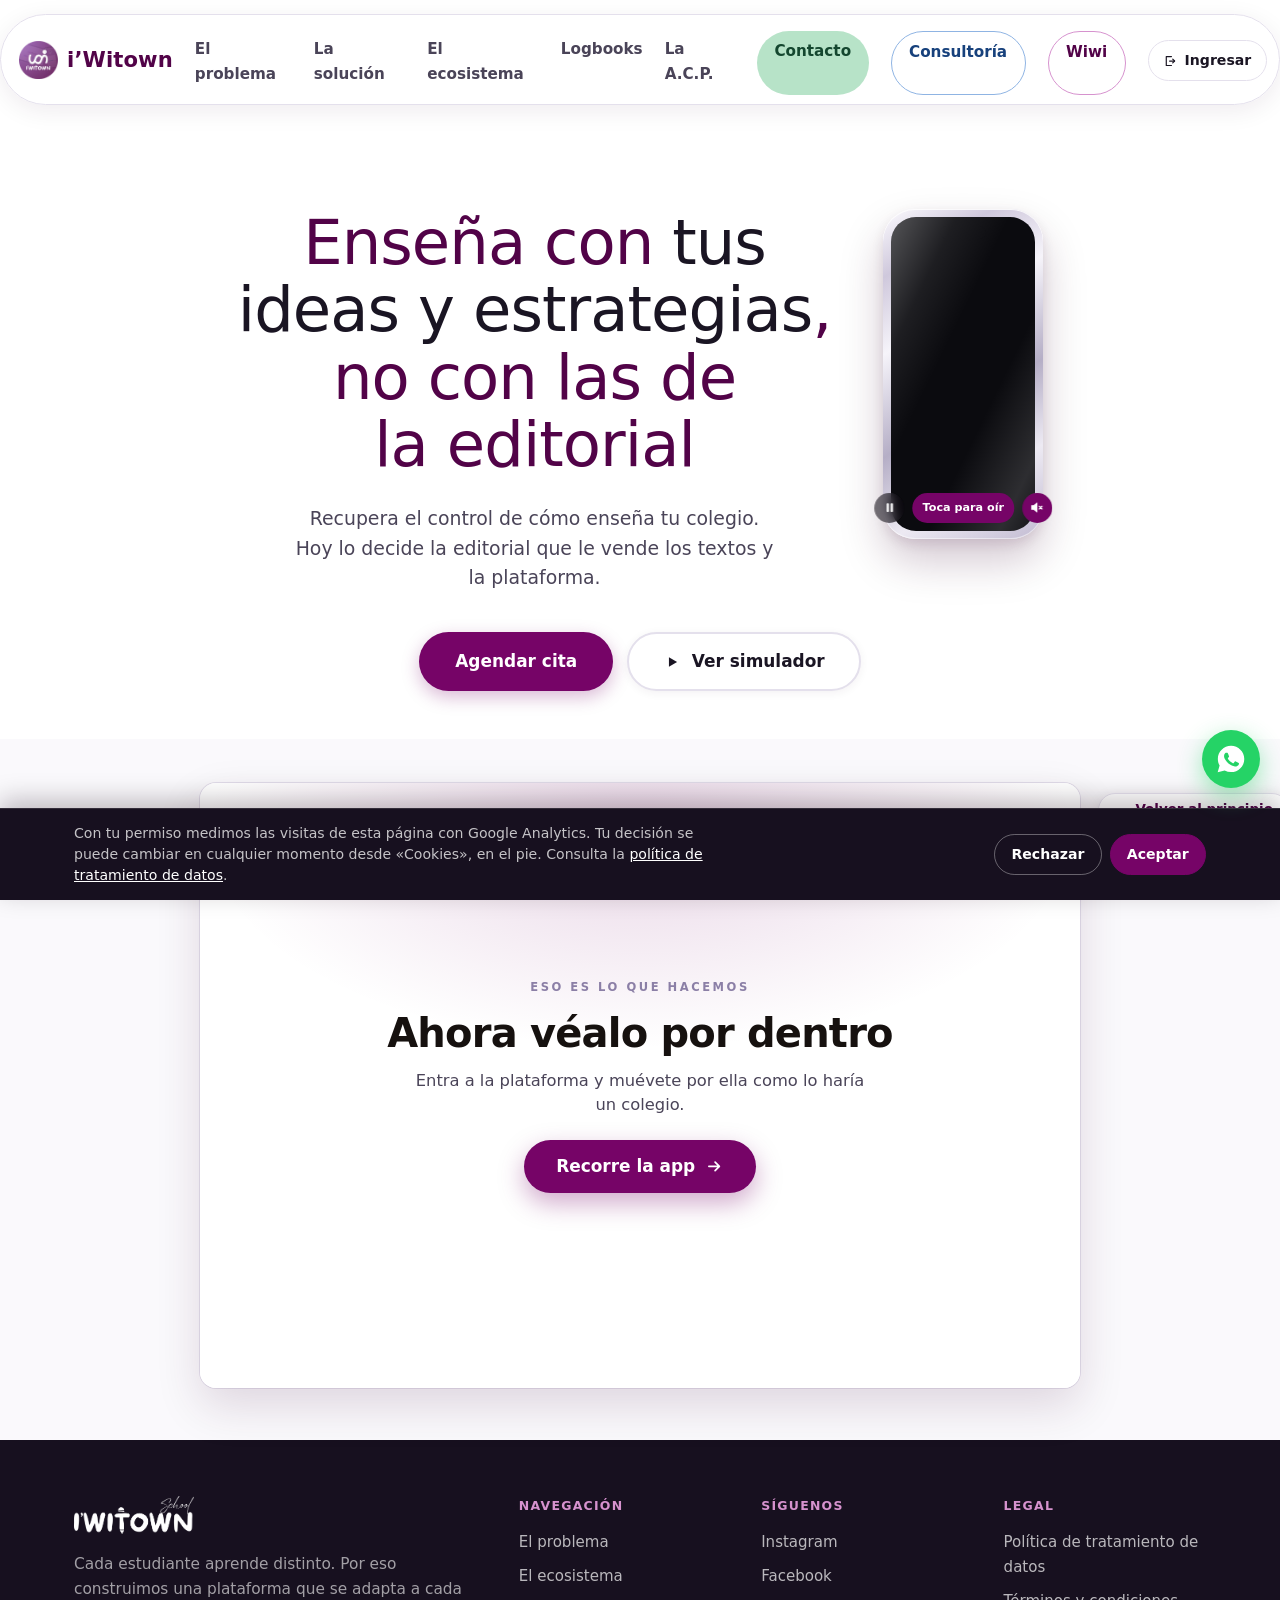
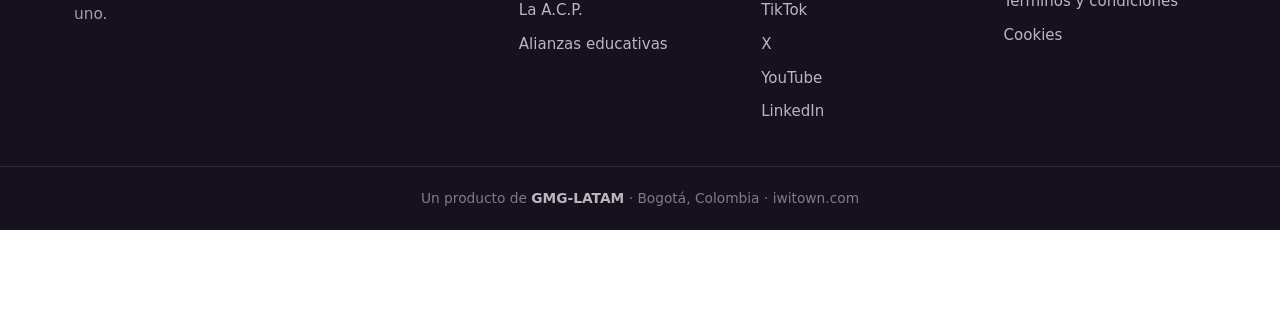
==== commit c32634cf: "feat(demo-directivos): la página pasa a privada y lleva al configurador Solo con enlace (?e=): el to" ====
--- a/index.html
+++ b/index.html
@@ -1,6 +1,22 @@
 <!DOCTYPE html>
 <html lang="es-CO">
 <head>
+<script>
+  /* /demo-directivos?e=<token>: el token es privado. Se quita de la barra antes de
+     que cargue la medición y queda solo en memoria (ver js/configurador.js). */
+  (function () {
+    try {
+      var u = new URL(location.href), e = u.searchParams.get("e");
+      if (e !== null) {
+        /* Se quita siempre, válido o no: nunca debe llegar a la medición. */
+        u.searchParams.delete("e");
+        history.replaceState(null, "", u.pathname + u.search + u.hash);
+        e = e.trim().replace(/[^A-Za-z0-9_-]+$/, "");
+        if (/^[A-Za-z0-9_-]{20,40}$/.test(e)) window.__configuradorE = e;
+      }
+    } catch (err) { /* sin almacenamiento: se queda en la URL */ }
+  })();
+</script>
 <meta charset="UTF-8">
 <meta name="viewport" content="width=device-width, initial-scale=1">
 
@@ -146,7 +162,6 @@
       <a href="/ecosistema">El ecosistema</a>
       <a href="/logbooks">Logbooks</a>
       <a href="/acp">La A.C.P.</a>
-      <a href="/demo-directivos">Demo</a>
       <a href="/contacto" class="nav__verde">Contacto</a>
       <a href="/consultoria" class="nav__azul">Consultoría</a>
       <!-- A dónde lleva se pone en js/script.js, en WIWI -->
@@ -1106,11 +1121,6 @@
          js/plataformas.js, y ahí mismo se cambian los textos. -->
     <div id="ecoMapa"></div>
 
-    <!-- Para el rector o el coordinador: el panel real, con un
-         colegio de prueba. Lleva a /demo-directivos. -->
-    <p class="centro demo-dir-cta">
-      <a href="/demo-directivos" class="btn btn--morado">Ver la demo</a>
-    </p>
 
   </div>
 </section>
@@ -2106,127 +2116,25 @@
 </section>
 
 <!-- ============================================================
-     LA DEMO PARA DIRECTIVOS
-
-     La página /demo-directivos, para rectores y coordinadores. A la
-     izquierda juegan como un estudiante (3 preguntas reales de
-     WiwiQuest) y a la derecha ven el panel admin REAL, embebido, con
-     los informes de un colegio de prueba. Al terminar, el panel se
-     refresca solo y muestra lo que se acaba de responder.
-
-     ┌──────────────────────────────────────────────────────────┐
-     │  LA DIRECCIÓN DEL PANEL Y LA MECÁNICA                    │
-     │                                                          │
-     │  Todo en js/demo-directivos.js (DEMO_PANEL arriba). El   │
-     │  iframe no lleva src aquí a propósito: se carga la       │
-     │  primera vez que se abre esta vista. Las preguntas las   │
-     │  da /api/demo-jugar (función landingDemoJugar).          │
-     └──────────────────────────────────────────────────────────┘
+     LA DEMO PARA DIRECTIVOS (PRIVADA): EL CONFIGURADOR I'WITOWN
+
+     /demo-directivos ya no es pública: se abre solo con el enlace
+     que crea la asesora desde founders (…/demo-directivos?e=<token>).
+     Con enlace, lleva al Configurador (repo witown_configurador,
+     sitio directivos-iwitown) como página principal, no dentro de un
+     iframe: así sus vistas previas funcionan aunque el navegador
+     bloquee el almacenamiento de terceros. Sin enlace, un aviso. El
+     token se quita de la barra apenas carga (script al inicio de la
+     página), antes de la medición. Ver js/configurador.js.
      ============================================================ -->
 <section class="seccion seccion--claro demo-dir" id="demo-directivos" hidden>
-  <div class="contenedor demo-dir__contenedor">
-    <header class="seccion__head demo-dir__head">
+  <div class="contenedor" id="configuradorSinEnlace" hidden>
+    <header class="seccion__head">
       <p class="demo-dir__rotulo">Demo para directivos</p>
-      <h2>Juegue como estudiante y véalo en el panel del colegio</h2>
-      <p class="seccion__intro">
-        Lo que ve es la plataforma real
-        <span class="demo-dir-info" tabindex="0" role="note"
-              aria-label="Colegio de prueba con estudiantes ficticios. Ningún dato es de una persona real.">
-          <span aria-hidden="true">ⓘ</span>
-          <span class="demo-dir-info__globo" aria-hidden="true">Colegio de prueba con estudiantes ficticios. Ningún dato es de una persona real.</span>
-        </span>
-      </p>
+      <h2>Esta demo es privada</h2>
+      <p class="seccion__intro">Se abre con el enlace que le envía su asesora. Si aún no lo tiene, conversemos.</p>
     </header>
-
-    <div class="demo-dir__dos">
-
-      <!-- ---- EL JUEGO ---- -->
-      <div class="demo-dir-juego">
-
-        <div class="demo-dir-paso" id="demoDirInicio">
-          <p class="demo-dir-juego__rotulo">1. Juegue como estudiante</p>
-          <h3>Tres preguntas reales de WiwiQuest</h3>
-          <p class="demo-dir-juego__sub">Le toca un estudiante ficticio del colegio de prueba.</p>
-          <button type="button" class="btn btn--morado btn--grande" id="demoDirEmpezar">Empezar</button>
-        </div>
-
-        <div class="demo-dir-paso demo-dir-cargando" id="demoDirCargando" hidden>
-          <span class="demo-dir-cargando__rueda" aria-hidden="true"></span>
-          <p class="demo-dir-cargando__txt" id="demoDirEstado">Preparando…</p>
-          <p class="demo-dir-juego__sub">Puede tardar unos segundos.</p>
-        </div>
-
-        <div class="demo-dir-paso" id="demoDirError" hidden>
-          <p class="demo-dir-error" id="demoDirErrorTxt" role="alert"></p>
-          <button type="button" class="btn btn--linea" id="demoDirReintentar">Intentar de nuevo</button>
-        </div>
-
-        <div class="demo-dir-paso" id="demoDirPregunta" hidden>
-          <div class="demo-dir-quien">
-            <img class="demo-dir-quien__foto" id="demoDirAvatar" alt="" hidden>
-            <div>
-              <p class="demo-dir-quien__nombre"><span id="demoDirNombre"></span> · <span id="demoDirCurso"></span></p>
-              <p class="demo-dir-quien__tema" id="demoDirTema"></p>
-            </div>
-          </div>
-
-          <div class="demo-dir-barra">
-            <span class="demo-dir-barra__num" id="demoDirNumero"></span>
-            <span class="demo-dir-barra__aciertos" id="demoDirAciertos"></span>
-            <span class="demo-dir-barra__valor" id="demoDirValor" title="Witkis que vale la pregunta"></span>
-          </div>
-
-          <p class="demo-dir-texto" id="demoDirTexto" tabindex="-1"></p>
-          <pre class="demo-dir-latex" id="demoDirLatex" hidden></pre>
-          <img class="demo-dir-imagen" id="demoDirImagen" alt="Imagen de la pregunta" hidden>
-
-          <div class="demo-dir-opciones" id="demoDirOpciones"></div>
-
-          <p class="demo-dir-aviso" id="demoDirAviso" role="status"></p>
-
-          <div class="demo-dir-retro" id="demoDirRetro" hidden>
-            <p class="demo-dir-retro__titulo" id="demoDirRetroTitulo"></p>
-            <p id="demoDirRetroTxt"></p>
-          </div>
-
-          <button type="button" class="btn btn--morado" id="demoDirSiguiente" hidden>Siguiente</button>
-        </div>
-
-        <div class="demo-dir-paso demo-dir-final" id="demoDirFinal" hidden>
-          <p class="demo-dir-juego__rotulo">Resultado</p>
-          <p class="demo-dir-final__num" id="demoDirResultado" tabindex="-1"></p>
-          <p class="demo-dir-juego__sub" id="demoDirLectura"></p>
-          <p class="demo-dir-final__mira">Ya está en el panel de al lado.</p>
-
-          <div class="demo-dir-final__botones">
-            <!-- Abre el mismo calendario de "Contacto" (js/teams.js) -->
-            <button type="button" class="btn btn--morado" data-teams="calendario">Agendar una reunión</button>
-            <a class="btn btn--wa" data-wa
-               data-wa-msg="Hola, vi la demo para directivos y quiero hablar sobre i'Witown para mi colegio.">WhatsApp</a>
-            <button type="button" class="btn btn--linea" id="demoDirOtraVez">Jugar otra vez</button>
-          </div>
-        </div>
-      </div>
-
-      <!-- ---- EL PANEL REAL ---- -->
-      <div class="demo-dir-panel">
-        <p class="demo-dir-juego__rotulo">2. Véalo en el panel del colegio</p>
-        <p class="demo-dir-panel__busca">
-          Busque a <strong id="demoDirBuscaNombre">quien juegue</strong>
-          (<span id="demoDirBuscaCurso">Cuarto A</span>) en el reporte.
-        </p>
-
-        <div class="demo-dir-panel__mandos">
-          <button type="button" class="demo-dir-pestana" data-demo-panel="reportes" aria-pressed="true">Reportes WiwiQuest</button>
-          <button type="button" class="demo-dir-pestana" data-demo-panel="uso" aria-pressed="false">Informe de uso</button>
-          <a class="demo-dir-panel__completa" id="demoDirCompleta" target="_blank" rel="noopener">Pantalla completa ↗</a>
-        </div>
-
-        <iframe class="demo-dir-panel__marco" id="demoDirMarco"
-                title="Panel del colegio de prueba"></iframe>
-      </div>
-
-    </div>
+    <p class="centro"><a href="/conversemos" class="btn btn--morado">Pedir mi enlace</a></p>
   </div>
 </section>
 
@@ -2352,6 +2260,6 @@
 <!-- Después de analitica.js a propósito: al entrar directo a
      /demo-directivos mide la apertura al cargar, y window.gtag ya
      tiene que existir para eso. -->
-<script src="js/demo-directivos.js?v=323"></script>
+<script src="js/configurador.js?v=324"></script>
 </body>
 </html>
